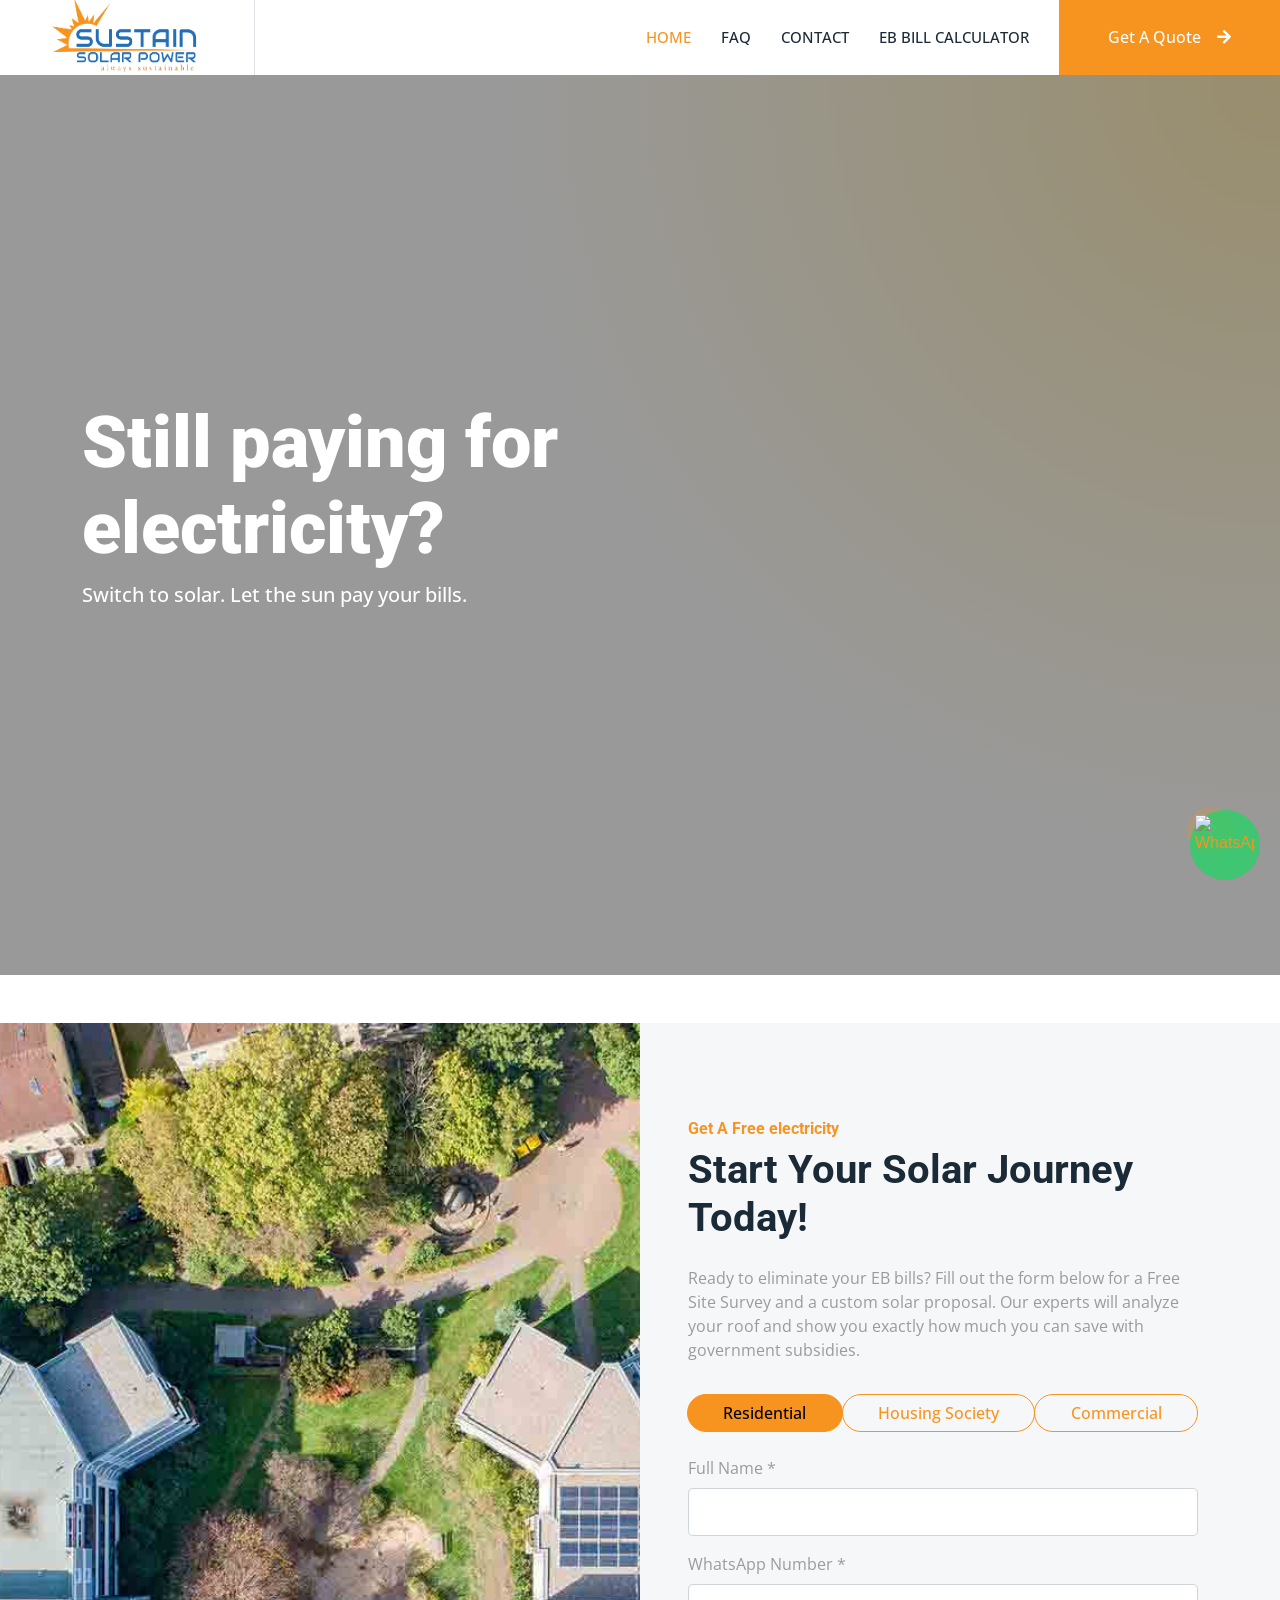
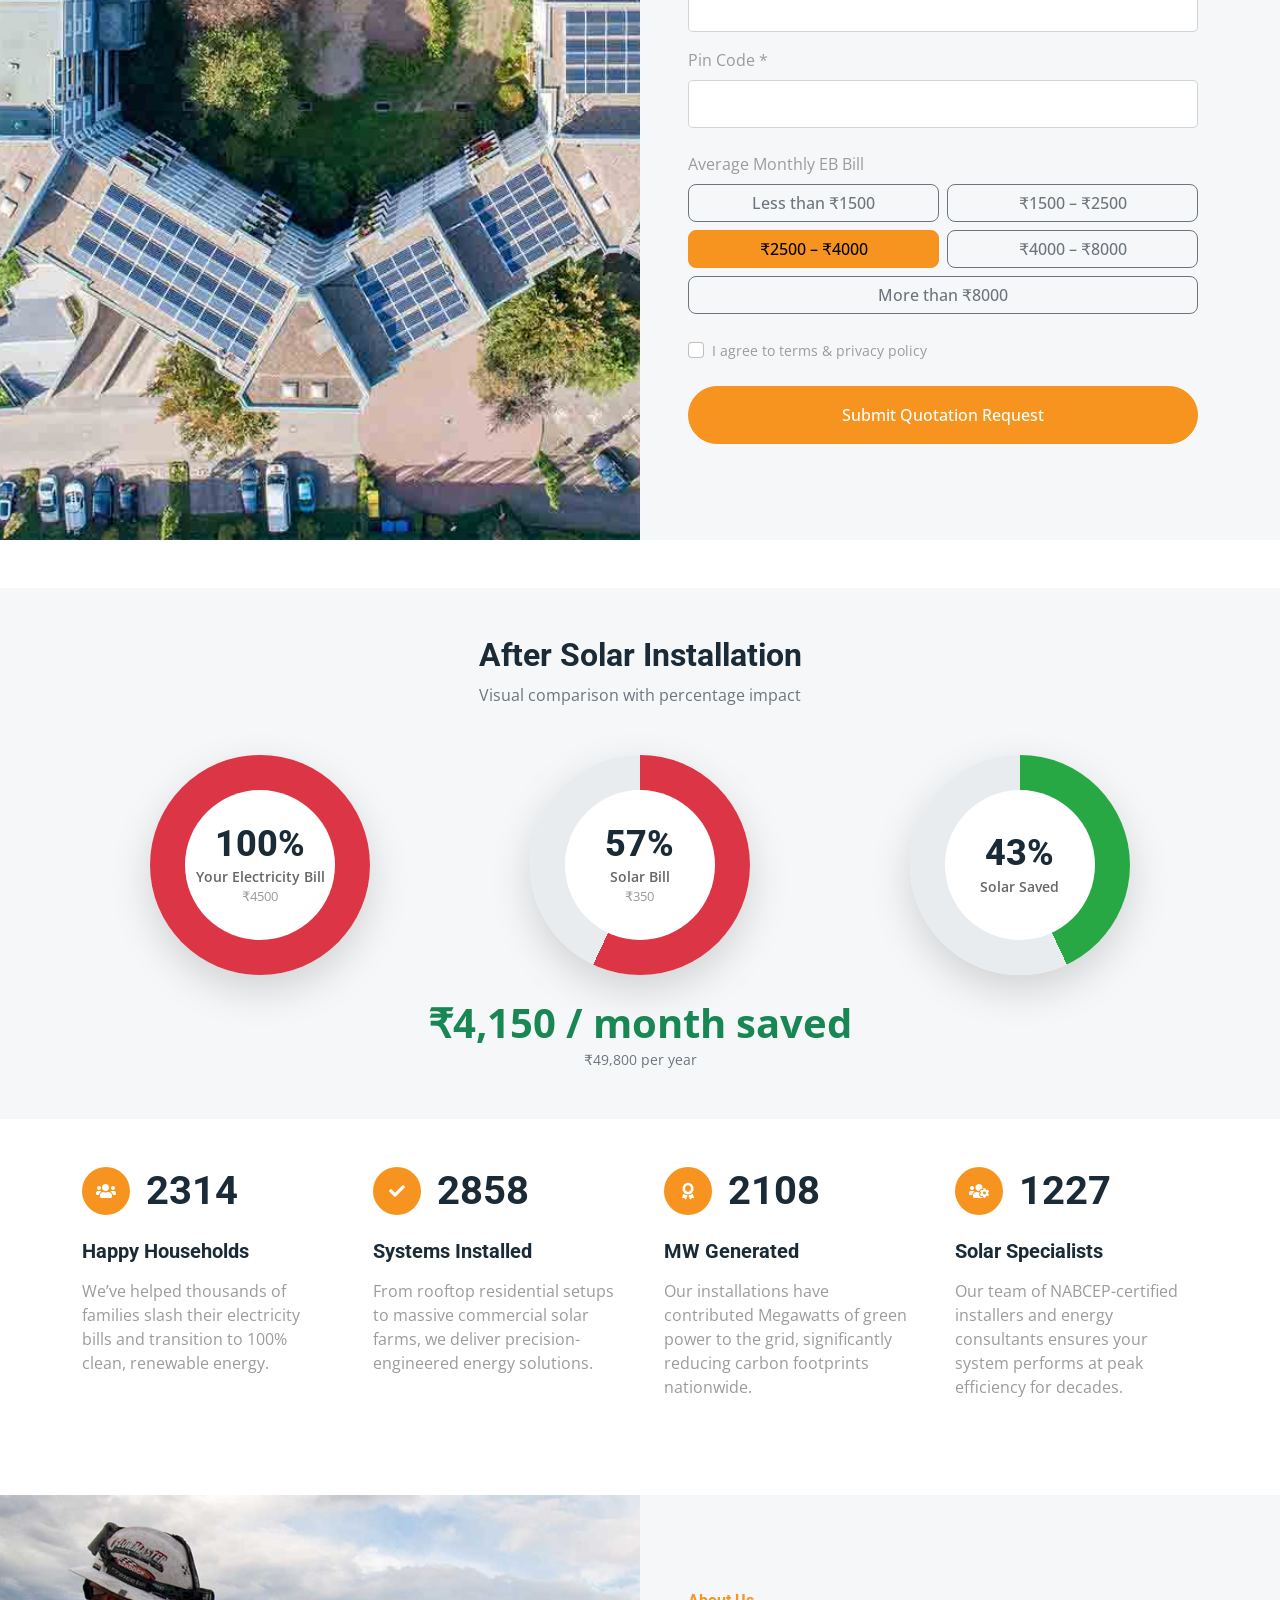
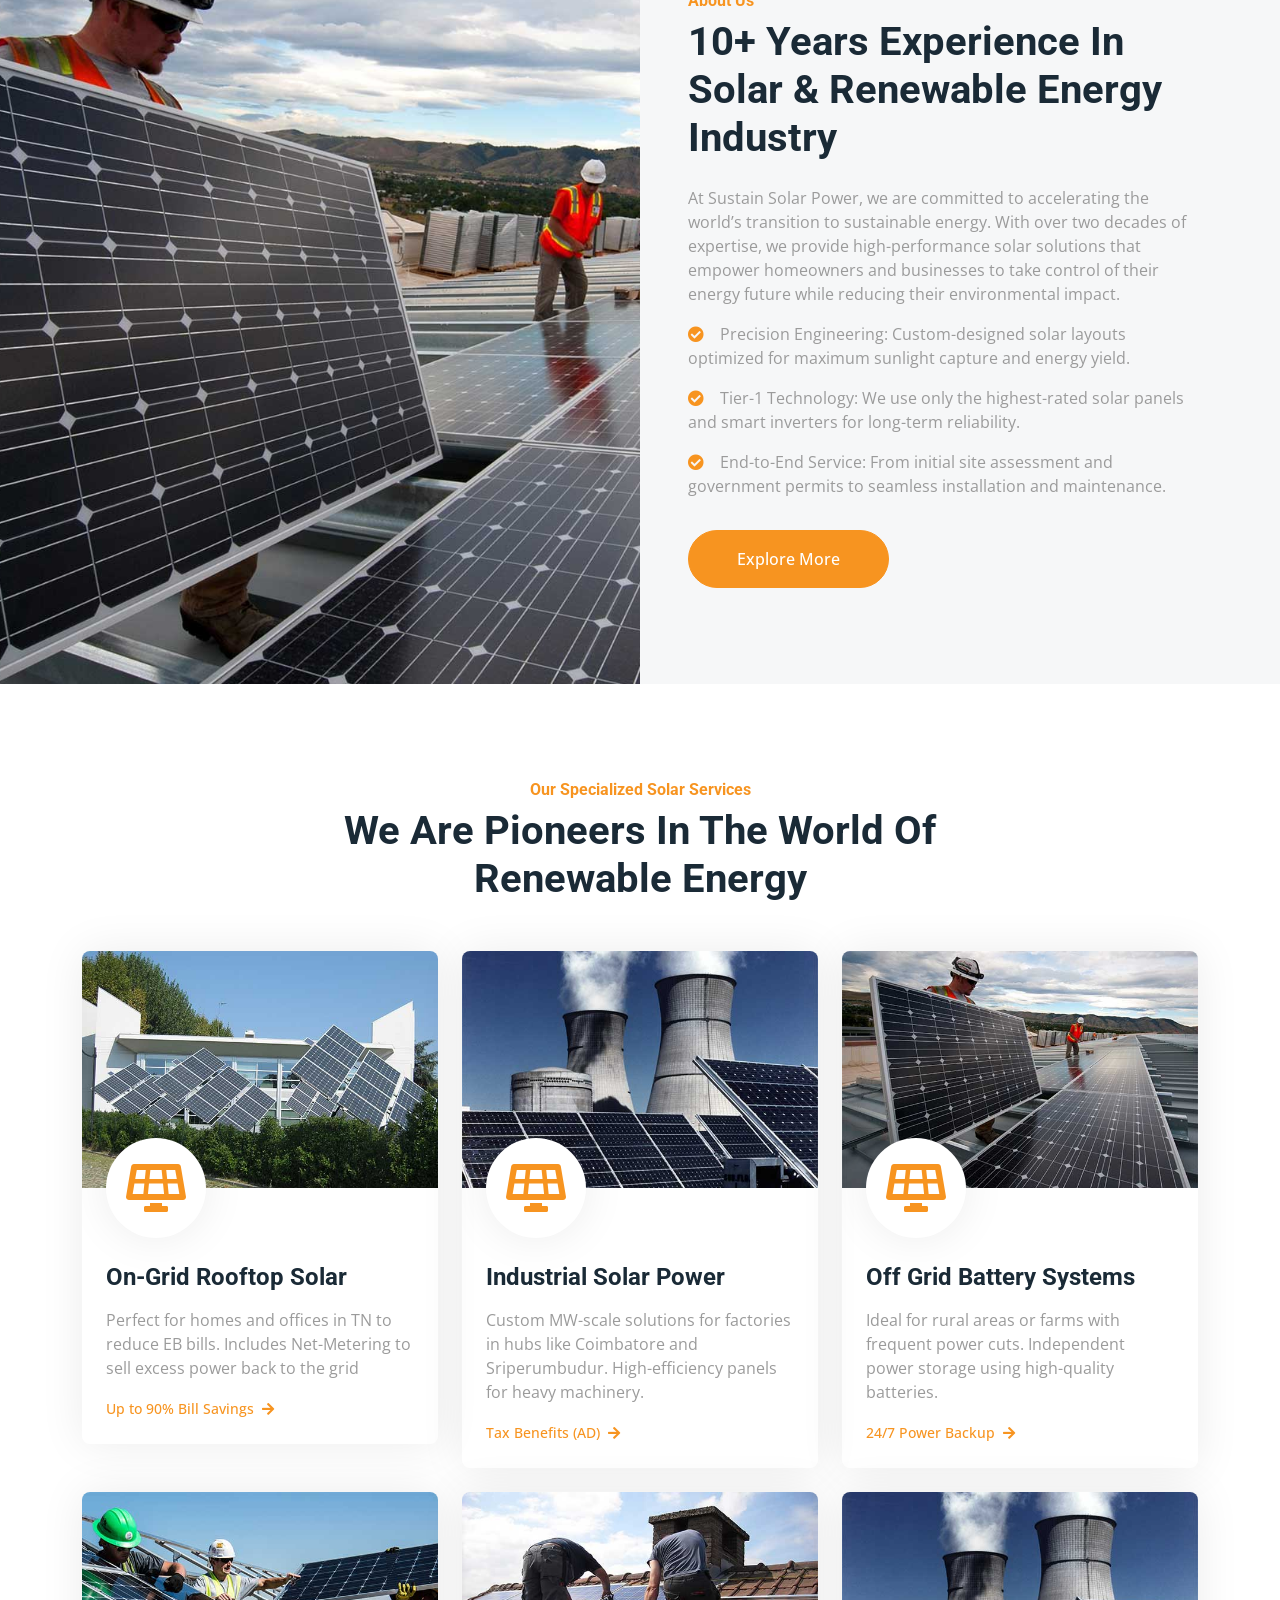
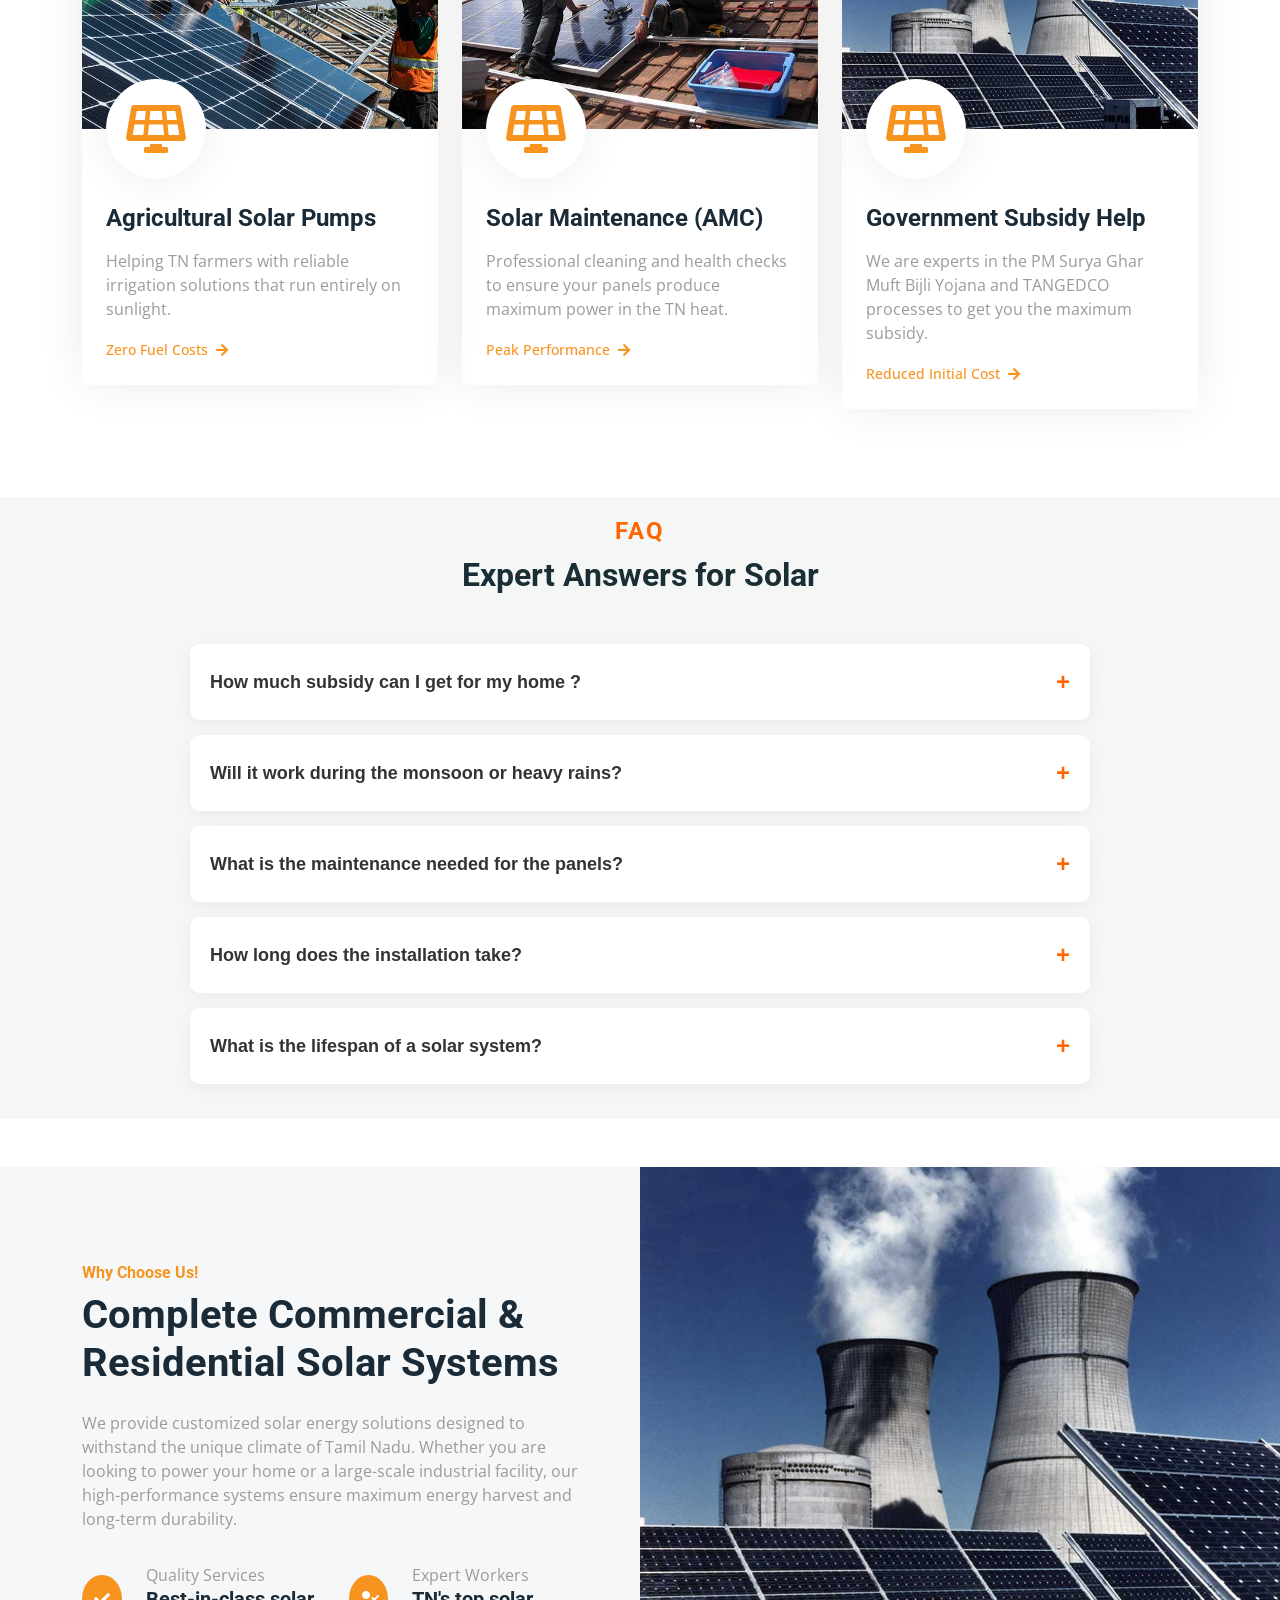
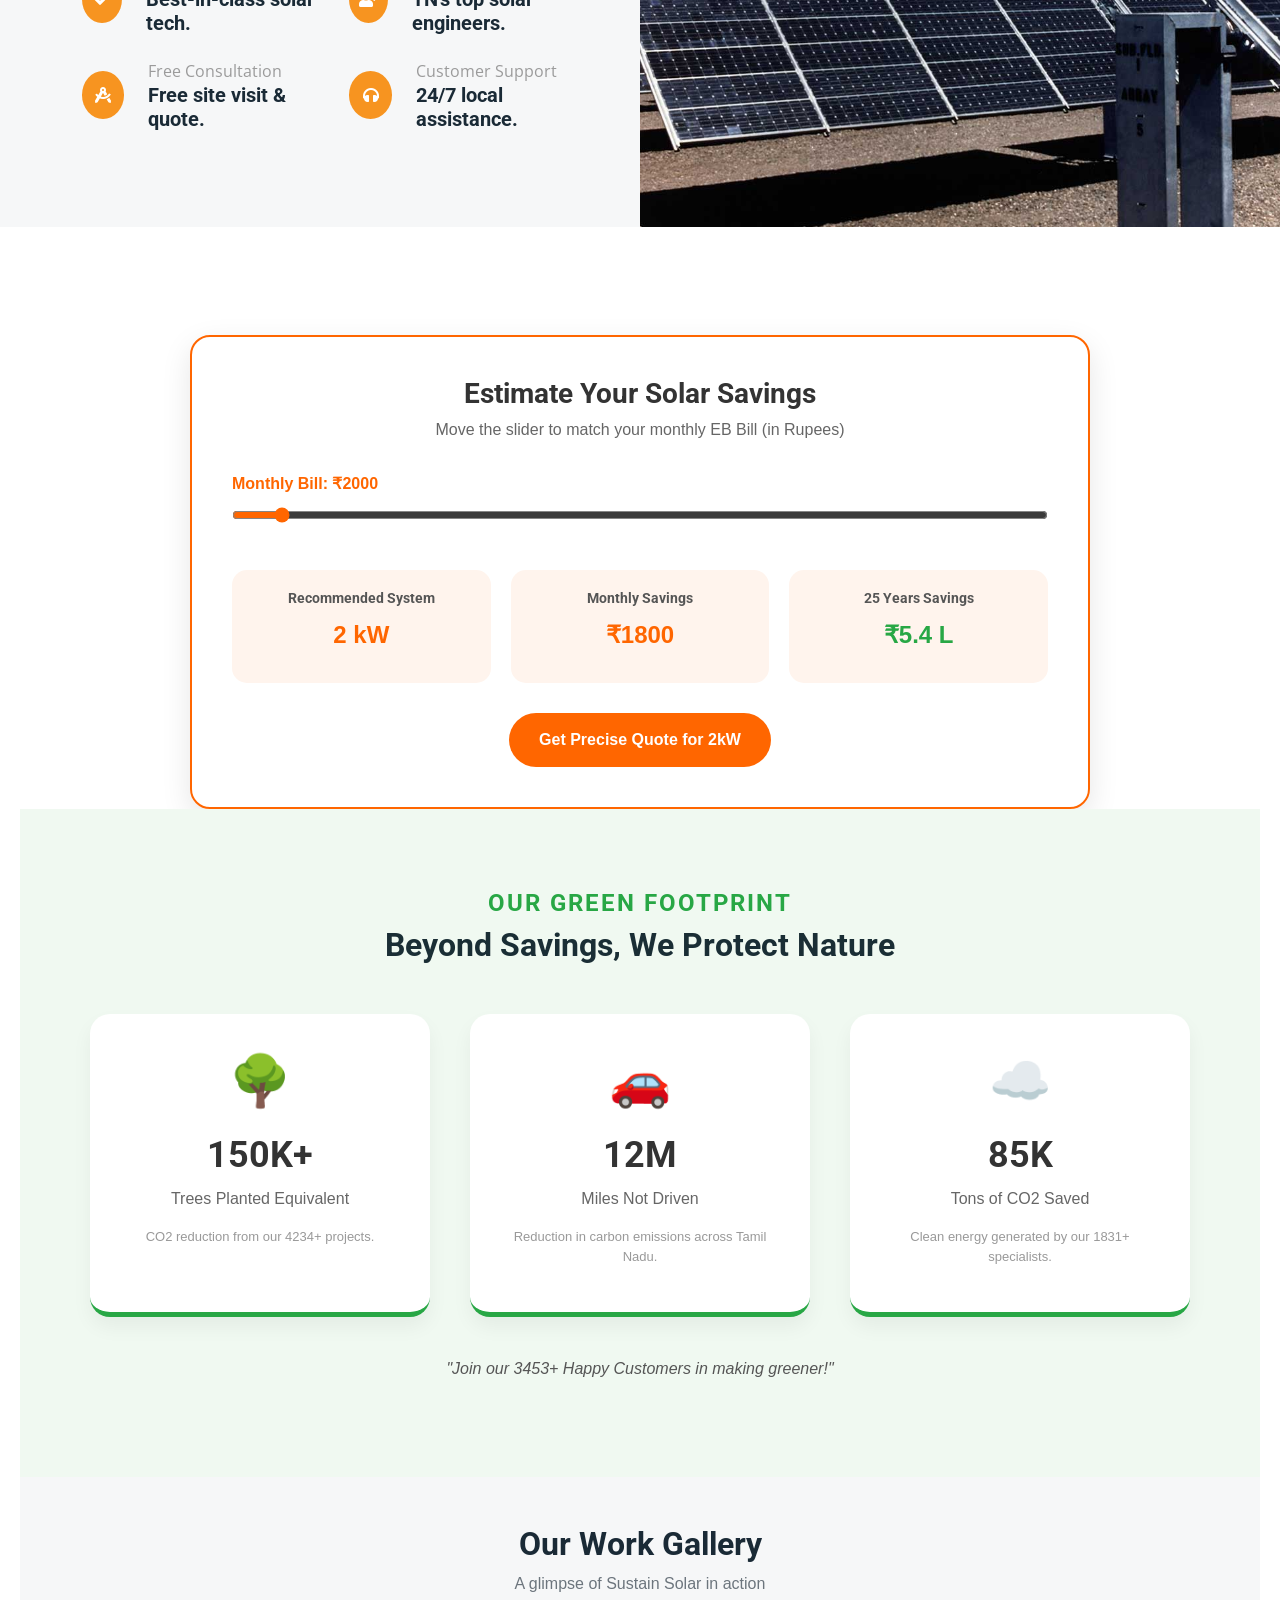
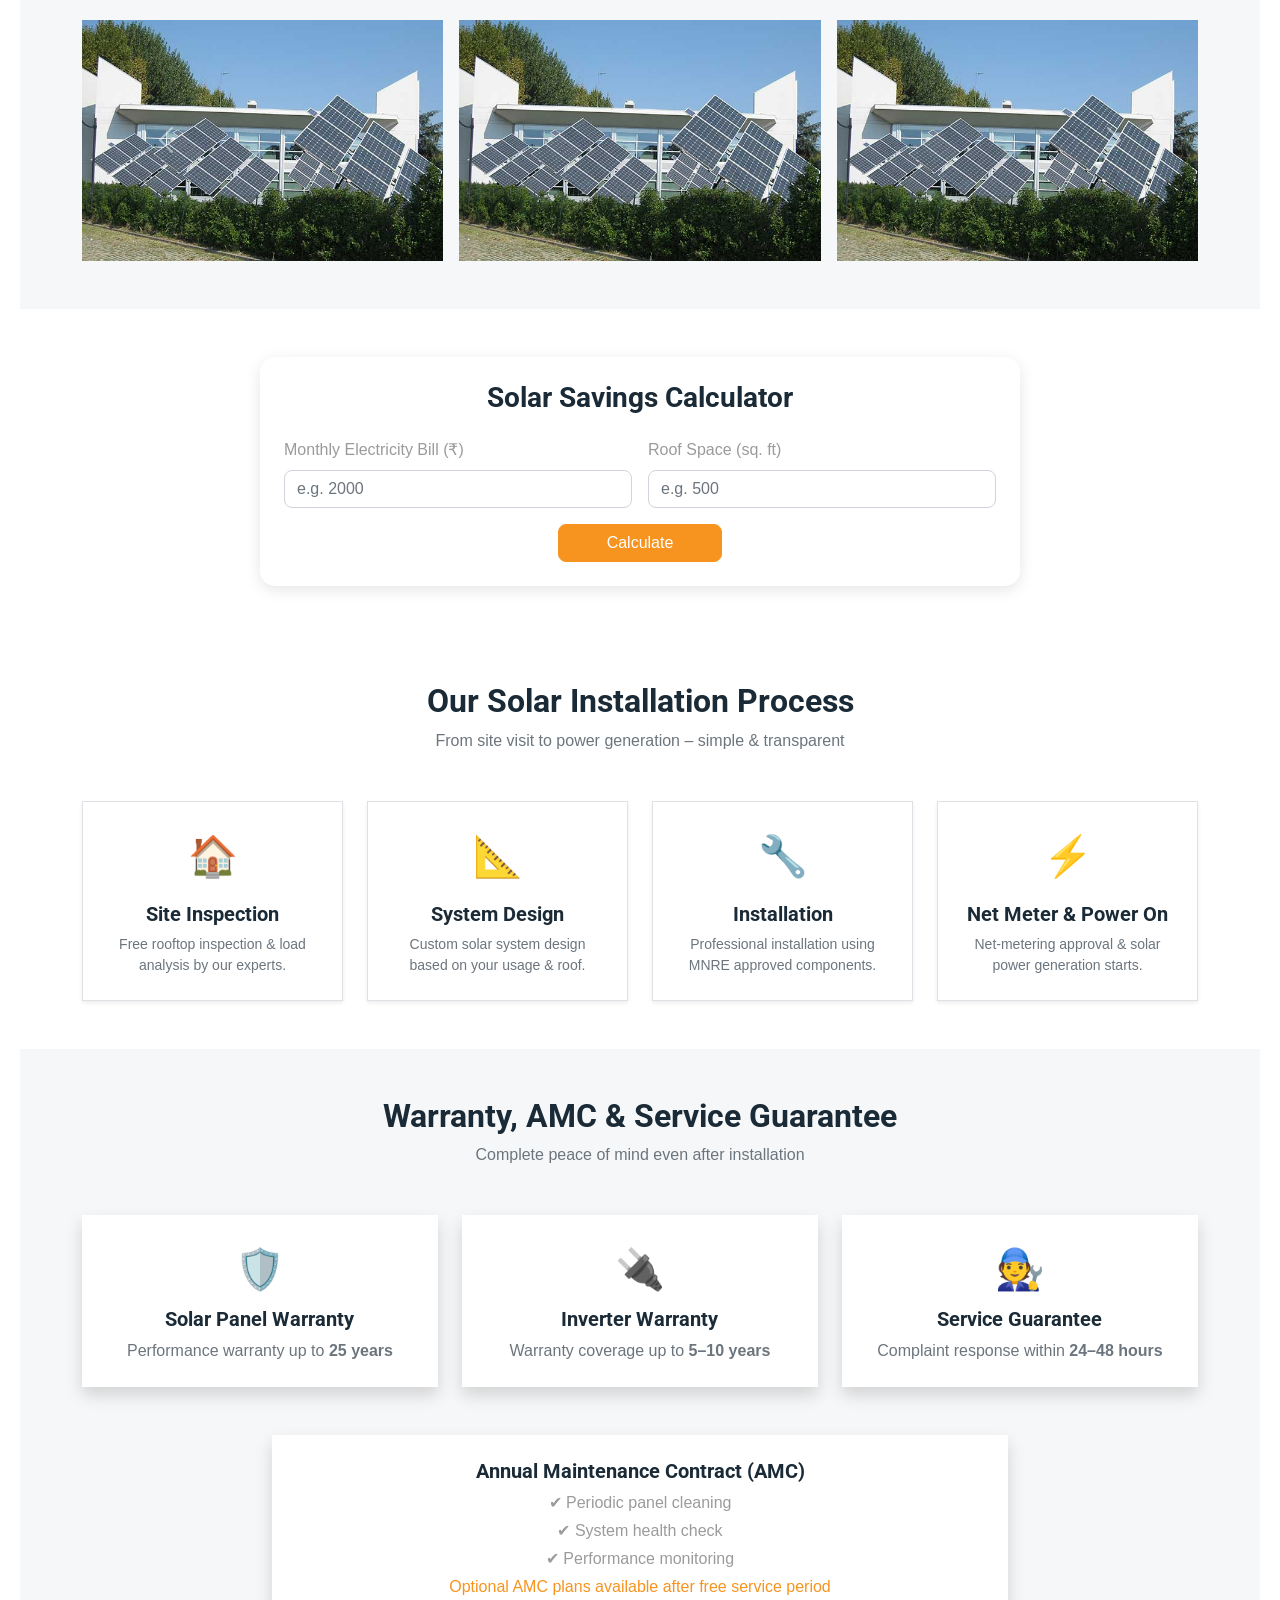
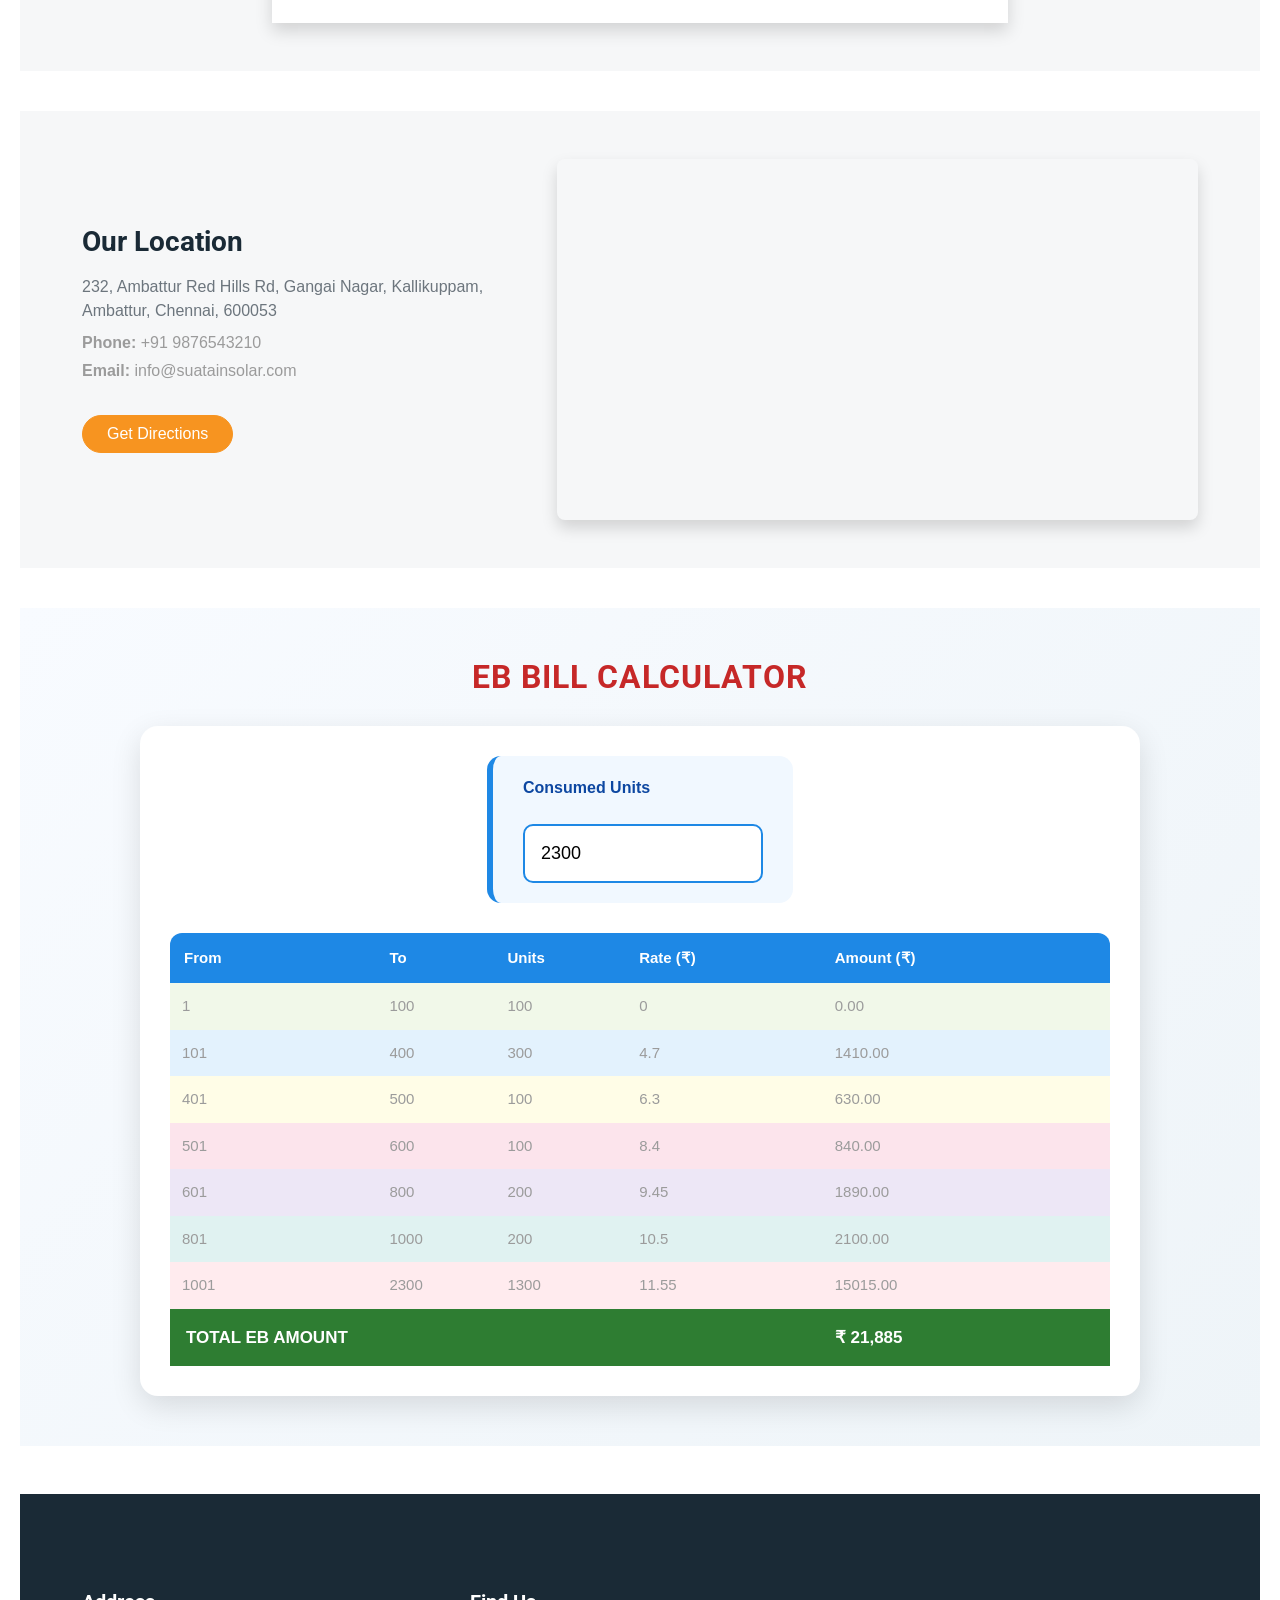
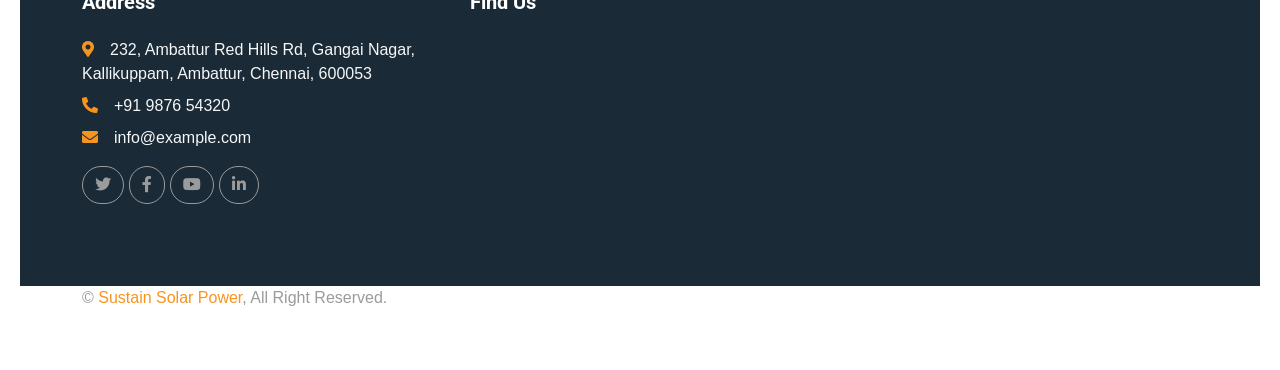
==== index.html @ ab07e3a6 "1" ====
<!DOCTYPE html>
<html lang="en">

<head>
    <meta charset="utf-8">
    <title>Sustain Solar Power</title>
    <meta content="width=device-width, initial-scale=1.0" name="viewport">
    <meta content="" name="keywords">
    <meta content="" name="description">

    <!-- Favicon -->
   <!--  <link href="img/favicon.ico" rel="icon"> -->
    <link href="img/logo.png" rel="icon">
    <!-- Google Web Fonts -->
    <link rel="preconnect" href="https://fonts.googleapis.com">
    <link rel="preconnect" href="https://fonts.gstatic.com" crossorigin>
    <link href="https://fonts.googleapis.com/css2?family=Open+Sans:wght@400;500&family=Roboto:wght@500;700;900&display=swap" rel="stylesheet"> 

    <!-- Icon Font Stylesheet -->
    <link href="https://cdnjs.cloudflare.com/ajax/libs/font-awesome/5.10.0/css/all.min.css" rel="stylesheet">
    <link href="https://cdn.jsdelivr.net/npm/bootstrap-icons@1.4.1/font/bootstrap-icons.css" rel="stylesheet">

    <!-- Libraries Stylesheet -->
    <link href="lib/animate/animate.min.css" rel="stylesheet">
    <link href="lib/owlcarousel/assets/owl.carousel.min.css" rel="stylesheet">
    <link href="lib/lightbox/css/lightbox.min.css" rel="stylesheet">

    <!-- Customized Bootstrap Stylesheet -->
    <link href="css/bootstrap.min.css" rel="stylesheet">

    <!-- Template Stylesheet -->
    <link href="css/style.css" rel="stylesheet">
</head>

<body>
    <!-- Spinner Start -->
    <!-- <div id="spinner" class="show bg-white position-fixed translate-middle w-100 vh-100 top-50 start-50 d-flex align-items-center justify-content-center">
        <div class="spinner-border text-primary" style="width: 3rem; height: 3rem;" role="status">
            <span class="sr-only">Loading...</span>
        </div>
    </div> -->
    <!-- Spinner End -->
    <!-- Spinner Start -->
<div id="spinner"
  class="show bg-white position-fixed translate-middle w-100 vh-100 top-50 start-50 d-flex flex-column align-items-center justify-content-center">
  
  <img src="img/logo.png" alt="Loading" class="loader-logo">

</div>
<style>
#spinner {
  z-index: 9999;
}

#spinner .loader-logo {
  width: 300px;
  animation: spinPulse 4.6s ease-in-out infinite;
}

/* Text without extra HTML */
#spinner::after {
  content: "Loading...";
  margin-top: 12px;
  font-size: 14px;
  color: #6c757d;
  letter-spacing: 1px;
}



</style>
<script>
window.addEventListener("load", function () {
  const spinner = document.getElementById("spinner");
  spinner.classList.remove("show");
  spinner.style.opacity = "0";
  spinner.style.transition = "opacity .4s ease";

  setTimeout(() => {
    spinner.style.display = "none";
  }, 400);
});
</script>

<!-- Spinner End -->


    <!-- Topbar Start -->
    <!-- <div class="container-fluid bg-dark p-0">
        <div class="row gx-0 d-none d-lg-flex">
            <div class="col-lg-7 px-5 text-start">
                <div class="h-100 d-inline-flex align-items-center me-4">
                    <small class="fa fa-map-marker-alt text-primary me-2"></small>
                    <small>123 Street, New York, USA</small>
                </div>
                <div class="h-100 d-inline-flex align-items-center">
                    <small class="far fa-clock text-primary me-2"></small>
                    <small>Mon - Fri : 09.00 AM - 09.00 PM</small>
                </div>
            </div>
            <div class="col-lg-5 px-5 text-end">
                <div class="h-100 d-inline-flex align-items-center me-4">
                    <small class="fa fa-phone-alt text-primary me-2"></small>
                    <small>+012 345 6789</small>
                </div>
                <div class="h-100 d-inline-flex align-items-center mx-n2">
                    <a class="btn btn-square btn-link rounded-0 border-0 border-end border-secondary" href=""><i class="fab fa-facebook-f"></i></a>
                    <a class="btn btn-square btn-link rounded-0 border-0 border-end border-secondary" href=""><i class="fab fa-twitter"></i></a>
                    <a class="btn btn-square btn-link rounded-0 border-0 border-end border-secondary" href=""><i class="fab fa-linkedin-in"></i></a>
                    <a class="btn btn-square btn-link rounded-0" href=""><i class="fab fa-instagram"></i></a>
                </div>
            </div>
        </div>
    </div> -->
    <!-- Topbar End -->


    <!-- Navbar Start -->
    <nav class="navbar navbar-expand-lg bg-white navbar-light sticky-top p-0">
       <!--  <a href="index.html" class="navbar-brand d-flex align-items-center border-end px-4 px-lg-5">
            <h2 class="m-0 text-primary">SusTain Solar</h2> -->
        </a>
        <a href="index.html" class="navbar-brand d-flex align-items-center border-end px-4 px-lg-5">
    <img src="img\logo.png" alt="SusTain Solar Logo" style="max-height: 80px;">
</a>
        <button type="button" class="navbar-toggler me-4" data-bs-toggle="collapse" data-bs-target="#navbarCollapse">
            <span class="navbar-toggler-icon"></span>
        </button>
        <div class="collapse navbar-collapse" id="navbarCollapse">
            <div class="navbar-nav ms-auto p-4 p-lg-0">
                <a href="index.html" class="nav-item nav-link active">Home</a>
               <!--  <a href="about.html" class="nav-item nav-link">About</a>
                <a href="service.html" class="nav-item nav-link">Service</a>
                <a href="project.html" class="nav-item nav-link">Project</a>
                <div class="nav-item dropdown">
                    <a href="#" class="nav-link dropdown-toggle" data-bs-toggle="dropdown">Pages</a>
                    <div class="dropdown-menu bg-light m-0">
                        <a href="feature.html" class="dropdown-item">Feature</a>
                        <a href="quote.html" class="dropdown-item">Free Quote</a>
                        <a href="team.html" class="dropdown-item">Our Team</a>
                        <a href="testimonial.html" class="dropdown-item">Testimonial</a>
                        <a href="404.html" class="dropdown-item">404 Page</a>
                    </div>
                </div> -->
                 <a href="#FAQ1" class="nav-item nav-link">FAQ</a>
                <a href="#contactus" class="nav-item nav-link">Contact</a>


                 <a href="#EBBILL" class="nav-item nav-link">EB Bill Calculator</a>


            </div>
            <a href="#solarFormm" class="btn btn-primary rounded-0 py-4 px-lg-5 d-none d-lg-block">Get A Quote<i class="fa fa-arrow-right ms-3"></i></a>
        </div>
    </nav>
    <!-- Navbar End -->


    <style>
    .owl-carousel-item {
    position: relative;
    width: 100%;
    height: 100vh; /* Adjust height as needed */
    overflow: hidden;
}

.video-bg {
    position: absolute;
    top: 50%;
    left: 50%;
    min-width: 100%;
    min-height: 100%;
    width: auto;
    height: auto;
    z-index: 0;
    transform: translate(-50%, -50%);
    object-fit: cover; /* This makes it act like background-size: cover */
}

.owl-carousel-inner {
    position: relative;
    z-index: 1; /* Puts the text on top of the video */
    background: rgba(0, 0, 0, 0.4); /* Optional: darkens video to make text readable */
    height: 100%;
    display: flex;
    align-items: center;
}
    </style>



   <div class="owl-carousel-item position-relative">

    <div class="sun-glow-overlay"></div>

    <video autoplay muted loop playsinline class="video-bg">
        <source src="img/mainvideo.mp4" type="video/mp4">
    </video>

    <div class="owl-carousel-inner">
        <div class="container">
            <div class="row justify-content-start">
                <div class="col-10 col-lg-8">
                    <h1 class="display-2 text-white slideInDown">
                        Still paying for electricity?
                    </h1>
                    <p class="fs-5 fw-medium text-white mb-4 pb-3">
                        Switch to solar. Let the sun pay your bills.
                    </p>
                </div>
            </div>
        </div>
    </div>

</div>

<style>.owl-carousel-item {
    position: relative;
    overflow: hidden;
}

.video-bg {
    width: 100%;
    height: 100%;
    object-fit: cover;
}

/* SUN GLOW WITH PULSE */
.sun-glow-overlay {
    position: absolute;
    inset: 0;
    background: radial-gradient(
        circle at top right,
        rgba(255, 220, 120, 0.55),
        rgba(255, 255, 255, 0.35),
        rgba(255, 255, 255, 0.15)
    );
    animation: sunPulse 12s ease-in-out infinite;
    z-index: 1;
}

/* KEEP TEXT ABOVE */
.owl-carousel-inner {
    position: relative;
    z-index: 2;
}

/* 🌞 PULSE KEYFRAMES */
@keyframes sunPulse {
    0% {
       opacity: 0.35
        transform: scale(1);
    }
    50% {
        opacity: 0.55;
        transform: scale(1.03);
    }
    100% {
        opacity: 0.65
        transform: scale(1);
    }
}



</STYLE>


    <!-- Carousel Start -->
    <!-- <div class="container-fluid p-0 pb-5 wow fadeIn" data-wow-delay="0.1s">
        <div class="owl-carousel header-carousel position-relative">
            <div class="owl-carousel-item position-relative" data-dot="<img src='img/carousel-1.jpg'>">
                <img class="img-fluid" src="img/carousel-1.jpg" alt="">
                <div class="owl-carousel-inner">
                    <div class="container">
                        <div class="row justify-content-start">
                            <div class="col-10 col-lg-8">
                                <h1 class="display-2 text-white animated slideInDown">Pioneers Of Solar And Renewable Energy</h1>
                                <p class="fs-5 fw-medium text-white mb-4 pb-3">Vero elitr justo clita lorem. Ipsum dolor at sed stet sit diam no. Kasd rebum ipsum et diam justo clita et kasd rebum sea elitr.</p>
                                <a href="" class="btn btn-primary rounded-pill py-3 px-5 animated slideInLeft">Read More</a>
                            </div>
                        </div>
                    </div>
                </div>
            </div>
            <div class="owl-carousel-item position-relative" data-dot="<img src='img/carousel-2.jpg'>">
                <img class="img-fluid" src="img/carousel-2.jpg" alt="">
                <div class="owl-carousel-inner">
                    <div class="container">
                        <div class="row justify-content-start">
                            <div class="col-10 col-lg-8">
                                <h1 class="display-2 text-white animated slideInDown">Pioneers Of Solar And Renewable Energy</h1>
                                <p class="fs-5 fw-medium text-white mb-4 pb-3">Vero elitr justo clita lorem. Ipsum dolor at sed stet sit diam no. Kasd rebum ipsum et diam justo clita et kasd rebum sea elitr.</p>
                                <a href="" class="btn btn-primary rounded-pill py-3 px-5 animated slideInLeft">Read More</a>
                            </div>
                        </div>
                    </div>
                </div>
            </div>
            <div class="owl-carousel-item position-relative" data-dot="<img src='img/carousel-3.jpg'>">
                <img class="img-fluid" src="img/carousel-3.jpg" alt="">
                <div class="owl-carousel-inner">
                    <div class="container">
                        <div class="row justify-content-start">
                            <div class="col-10 col-lg-8">
                                <h1 class="display-2 text-white animated slideInDown">Pioneers Of Solar And Renewable Energy</h1>
                                <p class="fs-5 fw-medium text-white mb-4 pb-3">Vero elitr justo clita lorem. Ipsum dolor at sed stet sit diam no. Kasd rebum ipsum et diam justo clita et kasd rebum sea elitr.</p>
                                <a href="" class="btn btn-primary rounded-pill py-3 px-5 animated slideInLeft">Read More</a>
                            </div>
                        </div>
                    </div>
                </div>
            </div>
        </div>
    </div>  -->
    <!-- Carousel End -->







     <!-- Quote Start -->
    <div id="solarFormm" class="container-fluid bg-light overflow-hidden my-5 px-lg-0">
        <div class="container quote px-lg-0">
            <div class="row g-0 mx-lg-0">
                <div class="col-lg-6 ps-lg-0 wow fadeIn" data-wow-delay="0.1s" style="min-height: 400px;">
                    <div class="position-relative h-100">
                        <img class="position-absolute img-fluid w-100 h-100" src="img/quote.jpg" style="object-fit: cover;" alt="">
                    </div>
                </div>
                <div class="col-lg-6 quote-text py-5 wow fadeIn" data-wow-delay="0.5s">
                    <div class="p-lg-5 pe-lg-0">
                        <h6 class="text-primary">Get A Free electricity</h6>
                        <h1 class="mb-4">Start Your Solar Journey Today!</h1>
                        <p class="mb-4 pb-2">Ready to eliminate your EB bills? Fill out the form below for a Free Site Survey and a custom solar proposal. Our experts will analyze your roof and show you exactly how much you can save with government subsidies.</p>
                       
                     <div id="solarLeadBox">

  <form id="solarForm">

    <!-- Property Type -->
    <div class="btn-group w-100 mb-4" role="group">
      <input type="radio" class="btn-check" name="property" value="Residential" id="res" checked>
      <label class="btn btn-outline-primary rounded-pill" for="res">Residential</label>

      <input type="radio" class="btn-check" name="property" value="Housing Society" id="soc">
      <label class="btn btn-outline-primary rounded-pill" for="soc">Housing Society</label>

      <input type="radio" class="btn-check" name="property" value="Commercial" id="com">
      <label class="btn btn-outline-primary rounded-pill" for="com">Commercial</label>
    </div>

    <!-- Name -->
    <div class="mb-3">
      <label class="form-label fw-semibold">Full Name *</label>
      <input type="text" name="name" class="form-control form-control-lg" required>
    </div>

    <!-- Mobile -->
    <div class="mb-3">
      <label class="form-label fw-semibold">WhatsApp Number *</label>
      <input type="tel" name="mobile" class="form-control form-control-lg" required>
    </div>

    <!-- Pincode -->
    <div class="mb-4">
      <label class="form-label fw-semibold">Pin Code *</label>
      <input type="text" name="pincode" class="form-control form-control-lg" required>
    </div>

    <!-- Bill -->
    <label class="form-label fw-semibold mb-2">
      Average Monthly EB Bill
    </label>

    <div class="row g-2 mb-4">
      <div class="col-6">
        <input type="radio" class="btn-check" name="bill" value="<1500" id="b1">
        <label class="btn btn-outline-secondary w-100" for="b1">Less than ₹1500</label>
      </div>
      <div class="col-6">
        <input type="radio" class="btn-check" name="bill" value="1500-2500" id="b2">
        <label class="btn btn-outline-secondary w-100" for="b2">₹1500 – ₹2500</label>
      </div>
      <div class="col-6">
        <input type="radio" class="btn-check" name="bill" value="2500-4000" id="b3" checked>
        <label class="btn btn-outline-primary w-100" for="b3">₹2500 – ₹4000</label>
      </div>
      <div class="col-6">
        <input type="radio" class="btn-check" name="bill" value="4000-8000" id="b4">
        <label class="btn btn-outline-secondary w-100" for="b4">₹4000 – ₹8000</label>
      </div>
      <div class="col-12">
        <input type="radio" class="btn-check" name="bill" value=">8000" id="b5">
        <label class="btn btn-outline-secondary w-100" for="b5">More than ₹8000</label>
      </div>
    </div>

    <div class="form-check mb-4">
      <input class="form-check-input" type="checkbox" required>
      <label class="form-check-label small">
        I agree to terms & privacy policy
      </label>
    </div>

    <button type="submit"
      class="btn btn-primary w-100 rounded-pill py-3 fw-semibold">
      Submit Quotation Request
    </button>

  </form>

  <!-- SUCCESS MESSAGE -->
  <div id="successMsg"
    style="display:none;margin-top:20px;
    padding:15px;border-radius:12px;
    background:#e9f9ee;color:#0f5132;
    font-weight:600;text-align:center;">
    ✅ You’ve taken the first step to save our planet..Clean energy today, a greener planet tomorrow.
  </div>

</div>

<script>
document.getElementById("solarForm").addEventListener("submit", function(e){
  e.preventDefault();

  const data = new FormData(this);

  fetch("https://script.google.com/macros/s/AKfycbyKXTYmldUFuOPMHY76SY9mnLz46aWFLMndkNPUWZBirmz_3baUKXl7L0jsEni_3svbsA/exec", {
    method: "POST",
    body: data
  })
  .then(res => res.text())
  .then(() => {
    document.getElementById("successMsg").style.display = "block";
    this.reset();
  })
  .catch(() => {
    alert("Submission failed. Try again.");
  });
});
</script>
                    </div>
                </div>
            </div>
        </div>
    </div>
    <!-- Quote End -->









<section class="py-5 bg-light" id="bill-comparison">
  <div class="container">

    <div class="text-center mb-5">
      <h2 class="fw-bold">After Solar Installation</h2>
      <p class="text-muted">Visual comparison with percentage impact</p>
    </div>

    <div class="row justify-content-center g-4 text-center">

      <!-- BEFORE -->
      <div class="col-md-4">
        <div class="circle before-circle">
          <div class="circle-inner">
            <h3>100%</h3>
            <p>Your Electricity Bill</p>
            <small>₹4500</small>
          </div>
        </div>
      </div>

      <!-- AFTER -->
      <div class="col-md-4">
        <div class="circle after-circle">
          <div class="circle-inner">
            <h3 id="afterPercent">0%</h3>
            <p>Solar Bill</p>
            <small>₹350</small>
          </div>
        </div>
      </div>

      <!-- SAVING -->
      <div class="col-md-4">
        <div class="circle saving-circle">
          <div class="circle-inner">
            <h3 id="savePercent">0%</h3>
            <p>Solar Saved</p>
          </div>
        </div>
      </div>

    </div>

    <div class="text-center mt-4">
      <p id="monthlySave" class="display-6 fw-bold text-success mb-0"></p>
      <small id="yearlySave" class="text-muted"></small>
    </div>

  </div>
</section>

<style>
.circle{
  width:220px;height:220px;border-radius:50%;
  display:flex;align-items:center;justify-content:center;
  box-shadow:0 15px 40px rgba(0,0,0,.15);margin:auto;
  background:#e9ecef;
}
.circle-inner{
  width:150px;height:150px;background:#fff;border-radius:50%;
  display:flex;flex-direction:column;align-items:center;justify-content:center;
}
.circle-inner h3{margin:0;font-size:36px;font-weight:800}
.circle-inner p{margin:0;font-size:14px;font-weight:600;color:#666}
.circle-inner small{font-size:13px;color:#999}

/* Static before */
.before-circle{
  background:conic-gradient(#dc3545 0deg 360deg);
}
</style>

<script>
(function(){
  const before = 4500;
  const after  = 350;

  const afterPctTarget = Math.round((after / before) * 100); // ~8%
  const savePctTarget  = 100 - afterPctTarget;               // ~92%

  const monthlySaving = before - after;
  const yearlySaving  = monthlySaving * 12;

  const afterEl  = document.querySelector(".after-circle");
  const saveEl   = document.querySelector(".saving-circle");
  const afterTxt = document.getElementById("afterPercent");
  const saveTxt  = document.getElementById("savePercent");

  document.getElementById("monthlySave").innerText =
    "₹" + monthlySaving.toLocaleString() + " / month saved";
  document.getElementById("yearlySave").innerText =
    "₹" + yearlySaving.toLocaleString() + " per year";

  let animated = false;

  // 🔥 REVERSE animation: 100 -> target
  function animateReverse(el, color, targetPct, textEl){
    const duration = 4000; // ms
    const start = performance.now();
    const startPct = 100;

    function frame(now){
      const progress = Math.min((now - start) / duration, 1);
      const pct = Math.round(startPct - (progress * (startPct - targetPct)));
      const deg = (pct / 100) * 360;

      el.style.background =
        `conic-gradient(${color} 0deg ${deg}deg, #e9ecef ${deg}deg 360deg)`;
      textEl.innerText = pct + "%";

      if (progress < 1) requestAnimationFrame(frame);
    }
    requestAnimationFrame(frame);
  }

  // Normal forward animation for saving
  function animateForward(el, color, targetPct, textEl){
    const duration = 4000;
    const start = performance.now();

    function frame(now){
      const progress = Math.min((now - start) / duration, 1);
      const pct = Math.round(progress * targetPct);
      const deg = (pct / 100) * 360;

      el.style.background =
        `conic-gradient(${color} 0deg ${deg}deg, #e9ecef ${deg}deg 360deg)`;
      textEl.innerText = pct + "%";

      if (progress < 1) requestAnimationFrame(frame);
    }
    requestAnimationFrame(frame);
  }

  // Trigger when visible
  const observer = new IntersectionObserver((entries)=>{
    entries.forEach(e=>{
      if(e.isIntersecting && !animated){
        animated = true;

        // 🔴 AFTER: 100% ➜ 8%
        animateReverse(afterEl, "#dc3545", afterPctTarget, afterTxt);

        // 🟢 SAVING: 0% ➜ 92%
        animateForward(saveEl, "#28a745", savePctTarget, saveTxt);
      }
    });
  }, { threshold: 0.4 });

  observer.observe(document.getElementById("bill-comparison"));
})();
</script>









    <!-- Feature Start -->
    <div class="container-xxl py-5">
        <div class="container">
            <div class="row g-5">
                <div class="col-md-6 col-lg-3 wow fadeIn" data-wow-delay="0.1s">
                    <div class="d-flex align-items-center mb-4">
                        <div class="btn-lg-square bg-primary rounded-circle me-3">
                            <i class="fa fa-users text-white"></i>
                        </div>
                        <h1 class="mb-0" data-toggle="counter-up">3453</h1>
                    </div>
                    <h5 class="mb-3">Happy Households</h5>
                    <span>We’ve helped thousands of families slash their electricity bills and transition to 100% clean, renewable energy.</span>
                </div>
                <div class="col-md-6 col-lg-3 wow fadeIn" data-wow-delay="0.3s">
                    <div class="d-flex align-items-center mb-4">
                        <div class="btn-lg-square bg-primary rounded-circle me-3">
                            <i class="fa fa-check text-white"></i>
                        </div>
                        <h1 class="mb-0" data-toggle="counter-up">4234</h1>
                    </div>
                    <h5 class="mb-3">Systems Installed</h5>
                    <span>From rooftop residential setups to massive commercial solar farms, we deliver precision-engineered energy solutions.</span>
                </div>
                <div class="col-md-6 col-lg-3 wow fadeIn" data-wow-delay="0.5s">
                    <div class="d-flex align-items-center mb-4">
                        <div class="btn-lg-square bg-primary rounded-circle me-3">
                            <i class="fa fa-award text-white"></i>
                        </div>
                        <h1 class="mb-0" data-toggle="counter-up">3123</h1>
                    </div>
                    <h5 class="mb-3">MW Generated</h5>
                    <span>Our installations have contributed Megawatts of green power to the grid, significantly reducing carbon footprints nationwide.</span>
                </div>
                <div class="col-md-6 col-lg-3 wow fadeIn" data-wow-delay="0.7s">
                    <div class="d-flex align-items-center mb-4">
                        <div class="btn-lg-square bg-primary rounded-circle me-3">
                            <i class="fa fa-users-cog text-white"></i>
                        </div>
                        <h1 class="mb-0" data-toggle="counter-up">1831</h1>
                    </div>
                    <h5 class="mb-3">Solar Specialists</h5>
                    <span>Our team of NABCEP-certified installers and energy consultants ensures your system performs at peak efficiency for decades.</span>
                </div>
            </div>
        </div>
    </div>
    <!-- Feature Start -->


    <!-- About Start -->
    <div class="container-fluid bg-light overflow-hidden my-5 px-lg-0">
        <div class="container about px-lg-0">
            <div class="row g-0 mx-lg-0">
                <div class="col-lg-6 ps-lg-0 wow fadeIn" data-wow-delay="0.1s" style="min-height: 400px;">
                    <div class="position-relative h-100">
                        <img class="position-absolute img-fluid w-100 h-100" src="img/about.jpg" style="object-fit: cover;" alt="">
                    </div>
                </div>
                <div class="col-lg-6 about-text py-5 wow fadeIn" data-wow-delay="0.5s">
                    <div class="p-lg-5 pe-lg-0">
                        <h6 class="text-primary">About Us</h6>
                        <h1 class="mb-4">10+ Years Experience In Solar & Renewable Energy Industry</h1>
                        <p>At Sustain Solar Power, we are committed to accelerating the world’s transition to sustainable energy. With over two decades of expertise, we provide high-performance solar solutions that empower homeowners and businesses to take control of their energy future while reducing their environmental impact.</p>
                        <p><i class="fa fa-check-circle text-primary me-3"></i>Precision Engineering: Custom-designed solar layouts optimized for maximum sunlight capture and energy yield.</p>
                        <p><i class="fa fa-check-circle text-primary me-3"></i>Tier-1 Technology: We use only the highest-rated solar panels and smart inverters for long-term reliability.</p>
                        <p><i class="fa fa-check-circle text-primary me-3"></i>End-to-End Service: From initial site assessment and government permits to seamless installation and maintenance.</p>
                        <a href="" class="btn btn-primary rounded-pill py-3 px-5 mt-3">Explore More</a>
                    </div>
                </div>
            </div>
        </div>
    </div>
    <!-- About End -->


    <!-- Service Start -->
    <div class="container-xxl py-5">
        <div class="container">
            <div class="text-center mx-auto mb-5 wow fadeInUp" data-wow-delay="0.1s" style="max-width: 600px;">
                <h6 class="text-primary">Our Specialized Solar Services</h6>
                <h1 class="mb-4">We Are Pioneers In The World Of Renewable Energy</h1>
            </div>
            <div class="row g-4">
                <div class="col-md-6 col-lg-4 wow fadeInUp" data-wow-delay="0.1s">
                    <div class="service-item rounded overflow-hidden">
                        <img class="img-fluid" src="img/img-600x400-1.jpg" alt="">
                        <div class="position-relative p-4 pt-0">
                            <div class="service-icon">
                                <i class="fa fa-solar-panel fa-3x"></i>
                            </div>
                            <h4 class="mb-3">On-Grid Rooftop Solar</h4>
                            <p>Perfect for homes and offices in TN to reduce EB bills. Includes Net-Metering to sell excess power back to the grid</p>
                            <a class="small fw-medium" href="">Up to 90% Bill Savings<i class="fa fa-arrow-right ms-2"></i></a>
                        </div>
                    </div>
                </div>
                <div class="col-md-6 col-lg-4 wow fadeInUp" data-wow-delay="0.3s">
                    <div class="service-item rounded overflow-hidden">
                        <img class="img-fluid" src="img/img-600x400-6.jpg" alt="">
                        <div class="position-relative p-4 pt-0">
                            <div class="service-icon">
                                <i class="fa fa-solar-panel fa-3x"></i>
                            </div>
                            <h4 class="mb-3">Industrial Solar Power</h4>
                            <p>Custom MW-scale solutions for factories in hubs like Coimbatore and Sriperumbudur. High-efficiency panels for heavy machinery.</p>
                            <a class="small fw-medium" href="">Tax Benefits (AD)<i class="fa fa-arrow-right ms-2"></i></a>
                        </div>
                    </div>
                </div>
                <div class="col-md-6 col-lg-4 wow fadeInUp" data-wow-delay="0.5s">
                    <div class="service-item rounded overflow-hidden">
                        <img class="img-fluid" src="img/img-600x400-3.jpg" alt="">
                        <div class="position-relative p-4 pt-0">
                            <div class="service-icon">
                                <i class="fa fa-solar-panel fa-3x"></i>
                            </div>
                            <h4 class="mb-3">Off Grid Battery Systems</h4>
                            <p>Ideal for rural areas or farms with frequent power cuts. Independent power storage using high-quality batteries.</p>
                            <a class="small fw-medium" href="">24/7 Power Backup<i class="fa fa-arrow-right ms-2"></i></a>
                        </div>
                    </div>
                </div>
                <div class="col-md-6 col-lg-4 wow fadeInUp" data-wow-delay="0.1s">
                    <div class="service-item rounded overflow-hidden">
                        <img class="img-fluid" src="img/img-600x400-4.jpg" alt="">
                        <div class="position-relative p-4 pt-0">
                            <div class="service-icon">
                                <i class="fa fa-solar-panel fa-3x"></i>
                            </div>
                            <h4 class="mb-3">Agricultural Solar Pumps</h4>
                            <p>Helping TN farmers with reliable irrigation solutions that run entirely on sunlight.</p>
                            <a class="small fw-medium" href="">Zero Fuel Costs<i class="fa fa-arrow-right ms-2"></i></a>
                        </div>
                    </div>
                </div>
                <div class="col-md-6 col-lg-4 wow fadeInUp" data-wow-delay="0.3s">
                    <div class="service-item rounded overflow-hidden">
                        <img class="img-fluid" src="img/img-600x400-5.jpg" alt="">
                        <div class="position-relative p-4 pt-0">
                            <div class="service-icon">
                                <i class="fa fa-solar-panel fa-3x"></i>
                            </div>
                            <h4 class="mb-3">Solar Maintenance (AMC)</h4>
                            <p>Professional cleaning and health checks to ensure your panels produce maximum power in the TN heat.</p>
                            <a class="small fw-medium" href="">Peak Performance<i class="fa fa-arrow-right ms-2"></i></a>
                        </div>
                    </div>
                </div>
                <div class="col-md-6 col-lg-4 wow fadeInUp" data-wow-delay="0.5s">
                    <div class="service-item rounded overflow-hidden">
                        <img class="img-fluid" src="img/img-600x400-6.jpg" alt="">
                        <div class="position-relative p-4 pt-0">
                            <div class="service-icon">
                                <i class="fa fa-solar-panel fa-3x"></i>
                            </div>
                            <h4 class="mb-3">Government Subsidy Help</h4>
                            <p>We are experts in the PM Surya Ghar Muft Bijli Yojana and TANGEDCO processes to get you the maximum subsidy.</p>
                            <a class="small fw-medium" href="">Reduced Initial Cost<i class="fa fa-arrow-right ms-2"></i></a>
                        </div>
                    </div>
                </div>
            </div>
        </div>
    </div>
    <!-- Service End -->

    <p  ID="FAQ1"></p>
    <br>



    <section class="faq-container" style="padding: 20px 20px; background-color: #f4f7f6; font-family: sans-serif;">
    <div style="max-width: 900px; margin: auto;">
        
        <div style="text-align: center; margin-bottom: 50px;">
            <h4 style="color: #ff6600; text-transform: uppercase; letter-spacing: 2px; margin: 0;">FAQ</h4>
            <h2 style="font-size: 32px; color: #1a2e35; margin-top: 10px;">Expert Answers for Solar </h2>
        </div>

        <div class="faq-card" style="margin-bottom: 15px; border-radius: 10px; overflow: hidden; background: #fff; box-shadow: 0 4px 15px rgba(0,0,0,0.05);">
            <button class="solar-accordion" style="width: 100%; padding: 20px; border: none; outline: none; background: #fff; display: flex; justify-content: space-between; align-items: center; cursor: pointer; font-size: 18px; font-weight: 600; color: #333; text-align: left; transition: 0.3s;">
                How much subsidy can I get for my home ?
                <span class="icon" style="font-size: 24px; color: #ff6600;">+</span>
            </button>
            <div class="panel" style="max-height: 0; overflow: hidden; transition: all 0.4s ease-in-out; background: #fff;">
                <p style="padding: 0 20px 20px 20px; color: #555; line-height: 1.6; margin: 0;">
                    Under the PM Surya Ghar scheme, residential customers get: 1kW (₹30,000), 2kW (₹60,000), and 3kW+ (₹78,000). We assist with the DISCOM portal application and paperwork.
                </p>
            </div>
        </div>

        <div class="faq-card" style="margin-bottom: 15px; border-radius: 10px; overflow: hidden; background: #fff; box-shadow: 0 4px 15px rgba(0,0,0,0.05);">
            <button class="solar-accordion" style="width: 100%; padding: 20px; border: none; outline: none; background: #fff; display: flex; justify-content: space-between; align-items: center; cursor: pointer; font-size: 18px; font-weight: 600; color: #333; text-align: left; transition: 0.3s;">
                Will it work during the monsoon or heavy rains?
                <span class="icon" style="font-size: 24px; color: #ff6600;">+</span>
            </button>
            <div class="panel" style="max-height: 0; overflow: hidden; transition: all 0.4s ease-in-out; background: #fff;">
                <p style="padding: 0 20px 20px 20px; color: #555; line-height: 1.6; margin: 0;">
                    Yes! Solar panels work on light, not heat. During rainy days, production might drop by 60-70%, but the system will still generate power. Plus, the rain helps naturally wash away dust from the panels.
                </p>
            </div>
        </div>

        <div class="faq-card" style="margin-bottom: 15px; border-radius: 10px; overflow: hidden; background: #fff; box-shadow: 0 4px 15px rgba(0,0,0,0.05);">
            <button class="solar-accordion" style="width: 100%; padding: 20px; border: none; outline: none; background: #fff; display: flex; justify-content: space-between; align-items: center; cursor: pointer; font-size: 18px; font-weight: 600; color: #333; text-align: left; transition: 0.3s;">
                What is the maintenance needed for the panels?
                <span class="icon" style="font-size: 24px; color: #ff6600;">+</span>
            </button>
            <div class="panel" style="max-height: 0; overflow: hidden; transition: all 0.4s ease-in-out; background: #fff;">
                <p style="padding: 0 20px 20px 20px; color: #555; line-height: 1.6; margin: 0;">
                    Solar is very low maintenance. we recommend cleaning the panels with plain water once every 15 days to remove dust and bird droppings. No professional chemicals are required.
                </p>
            </div>
        </div>

        <div class="faq-card" style="margin-bottom: 15px; border-radius: 10px; overflow: hidden; background: #fff; box-shadow: 0 4px 15px rgba(0,0,0,0.05);">
            <button class="solar-accordion" style="width: 100%; padding: 20px; border: none; outline: none; background: #fff; display: flex; justify-content: space-between; align-items: center; cursor: pointer; font-size: 18px; font-weight: 600; color: #333; text-align: left; transition: 0.3s;">
                How long does the installation take?
                <span class="icon" style="font-size: 24px; color: #ff6600;">+</span>
            </button>
            <div class="panel" style="max-height: 0; overflow: hidden; transition: all 0.4s ease-in-out; background: #fff;">
                <p style="padding: 0 20px 20px 20px; color: #555; line-height: 1.6; margin: 0;">
                    The physical installation on your rooftop usually takes only 2 to 3 days. However, the DISCOM net-metering approval and meter change-over can take 3 to 4 weeks depending on the local EB office.
                </p>
            </div>
        </div>

        <div class="faq-card" style="margin-bottom: 15px; border-radius: 10px; overflow: hidden; background: #fff; box-shadow: 0 4px 15px rgba(0,0,0,0.05);">
            <button class="solar-accordion" style="width: 100%; padding: 20px; border: none; outline: none; background: #fff; display: flex; justify-content: space-between; align-items: center; cursor: pointer; font-size: 18px; font-weight: 600; color: #333; text-align: left; transition: 0.3s;">
                What is the lifespan of a solar system?
                <span class="icon" style="font-size: 24px; color: #ff6600;">+</span>
            </button>
            <div class="panel" style="max-height: 0; overflow: hidden; transition: all 0.4s ease-in-out; background: #fff;">
                <p style="padding: 0 20px 20px 20px; color: #555; line-height: 1.6; margin: 0;">
                    Our Tier-1 solar panels come with a performance warranty of 30 years. Most systems continue to produce power even after 30 years, though the efficiency may slightly decrease over time.
                </p>
            </div>
        </div>

    </div>
</section>

<script>
    document.addEventListener("DOMContentLoaded", function() {
        const acc = document.getElementsByClassName("solar-accordion");
        
        for (let i = 0; i < acc.length; i++) {
            acc[i].onclick = function() {
                // Toggle between adding and removing the "active" class
                this.classList.toggle("active");

                const panel = this.nextElementSibling;
                const icon = this.querySelector(".icon");

                if (panel.style.maxHeight && panel.style.maxHeight !== "0px") {
                    // It's open, so close it
                    panel.style.maxHeight = "0px";
                    icon.innerHTML = "+";
                    this.style.color = "#333";
                } else {
                    // It's closed, so open it
                    // Close all other panels first (Optional - for a cleaner look)
                    for (let j = 0; j < acc.length; j++) {
                        acc[j].nextElementSibling.style.maxHeight = "0px";
                        acc[j].querySelector(".icon").innerHTML = "+";
                        acc[j].style.color = "#333";
                    }
                    
                    panel.style.maxHeight = panel.scrollHeight + "px";
                    icon.innerHTML = "−";
                    this.style.color = "#ff6600";
                }
            };
        }
    });
</script>








    <!-- Feature Start -->
    <div class="container-fluid bg-light overflow-hidden my-5 px-lg-0">
        <div class="container feature px-lg-0">
            <div class="row g-0 mx-lg-0">
                <div class="col-lg-6 feature-text py-5 wow fadeIn" data-wow-delay="0.1s">
                    <div class="p-lg-5 ps-lg-0">
                        <h6 class="text-primary">Why Choose Us!</h6>
                        <h1 class="mb-4">Complete Commercial & Residential Solar Systems</h1>
                        <p class="mb-4 pb-2">We provide customized solar energy solutions designed to withstand the unique climate of Tamil Nadu. Whether you are looking to power your home or a large-scale industrial facility, our high-performance systems ensure maximum energy harvest and long-term durability.</p>
                        <div class="row g-4">
                            <div class="col-6">
                                <div class="d-flex align-items-center">
                                    <div class="btn-lg-square bg-primary rounded-circle">
                                        <i class="fa fa-check text-white"></i>
                                    </div>
                                    <div class="ms-4">
                                        <p class="mb-0">Quality Services</p>
                                        <h5 class="mb-0">Best-in-class solar tech.</h5>
                                    </div>
                                </div>
                            </div>
                            <div class="col-6">
                                <div class="d-flex align-items-center">
                                    <div class="btn-lg-square bg-primary rounded-circle">
                                        <i class="fa fa-user-check text-white"></i>
                                    </div>
                                    <div class="ms-4">
                                        <p class="mb-0">Expert Workers</p>
                                        <h5 class="mb-0">TN's top solar engineers.</h5>
                                    </div>
                                </div>
                            </div>
                            <div class="col-6">
                                <div class="d-flex align-items-center">
                                    <div class="btn-lg-square bg-primary rounded-circle">
                                        <i class="fa fa-drafting-compass text-white"></i>
                                    </div>
                                    <div class="ms-4">
                                        <p class="mb-0">Free Consultation</p>
                                        <h5 class="mb-0">Free site visit & quote.</h5>
                                    </div>
                                </div>
                            </div>
                            <div class="col-6">
                                <div class="d-flex align-items-center">
                                    <div class="btn-lg-square bg-primary rounded-circle">
                                        <i class="fa fa-headphones text-white"></i>
                                    </div>
                                    <div class="ms-4">
                                        <p class="mb-0">Customer Support</p>
                                        <h5 class="mb-0">24/7 local assistance.</h5>
                                    </div>
                                </div>
                            </div>
                        </div>
                    </div>
                </div>
                <div class="col-lg-6 pe-lg-0 wow fadeIn" data-wow-delay="0.5s" style="min-height: 400px;">
                    <div class="position-relative h-100">
                        <img class="position-absolute img-fluid w-100 h-100" src="img/feature.jpg" style="object-fit: cover;" alt="">
                    </div>
                </div>
            </div>
        </div>
    </div>  
    <!-- Feature End -->

  <!--  <section class="py-5 bg-light" id="soar-projects">
  <div class="container">

    <div class="text-center mb-5">
      <span style="color:#ff6600;font-weight:600;">Our Solar Projects</span>
      <h2 class="fw-bold mt-2">
        Sustain Solar Power – Dedicated Experts in Solar Power Installations
      </h2>
      <p class="text-muted mt-3">
        We focus exclusively on rooftop and commercial solar solutions.
        No wind. No hydro. Just efficient, reliable solar energy.
      </p>
    </div>

    <div class="row g-4">

     
      <div class="col-md-4">
        <div class="rounded-4 shadow overflow-hidden h-100">
          <img src="img/img-600x400-1.jpg" class="img-fluid w-100" alt="Residential Solar">
          <div class="p-3 bg-white text-center">
            <h5 class="fw-semibold mb-1">Residential Solar</h5>
            <p class="text-muted small mb-0">
              Homes powered with clean & affordable solar energy
            </p>
          </div>
        </div>
      </div>

     
      <div class="col-md-4">
        <div class="rounded-4 shadow overflow-hidden h-100">
          <img src="img/img-600x400-4.jpg" class="img-fluid w-100" alt="Commercial Solar">
          <div class="p-3 bg-white text-center">
            <h5 class="fw-semibold mb-1">Commercial Solar</h5>
            <p class="text-muted small mb-0">
              High-capacity solar systems for businesses & factories
            </p>
          </div>
        </div>
      </div>

      <div class="col-md-4">
        <div class="rounded-4 shadow overflow-hidden h-100">
          <img src="img/img-600x400-6.jpg" class="img-fluid w-100" alt="Industrial Solar">
          <div class="p-3 bg-white text-center">
            <h5 class="fw-semibold mb-1">Industrial & Rooftop</h5>
            <p class="text-muted small mb-0">
              End-to-end rooftop solar installations by Sustain Solar Power
            </p>
          </div>
        </div>
      </div>

    </div>

    

  </div>
</section>   -->

    <!-- Projects Start -->
   <!-- <div class="container-xxl py-5">
        <div class="container">
            <div class="text-center mx-auto mb-5 wow fadeInUp" data-wow-delay="0.1s" style="max-width: 600px;">
                <h6 class="text-primary">Our Projects</h6>
                <h1 class="mb-4">Visit Our Latest Solar And Renewable Energy Projects</h1>
            </div>
            <div class="row mt-n2 wow fadeInUp" data-wow-delay="0.3s">
                <div class="col-12 text-center">
                    <ul class="list-inline mb-5" id="portfolio-flters">
                        <li class="mx-2 active" data-filter="*">All</li>
                        <li class="mx-2" data-filter=".first">Solar Panels</li>
                        <li class="mx-2" data-filter=".second">Wind Turbines</li>
                        <li class="mx-2" data-filter=".third">Hydropower Plants</li>
                    </ul>
                </div>
            </div>
            <div class="row g-4 portfolio-container wow fadeInUp" data-wow-delay="0.5s">
                <div class="col-lg-4 col-md-6 portfolio-item first">
                    <div class="portfolio-img rounded overflow-hidden">
                        <img class="img-fluid" src="img/img-600x400-6.jpg" alt="">
                        <div class="portfolio-btn">
                            <a class="btn btn-lg-square btn-outline-light rounded-circle mx-1" href="img/img-600x400-6.jpg" data-lightbox="portfolio"><i class="fa fa-eye"></i></a>
                            <a class="btn btn-lg-square btn-outline-light rounded-circle mx-1" href=""><i class="fa fa-link"></i></a>
                        </div>
                    </div>
                    <div class="pt-3">
                        <p class="text-primary mb-0">Solar Panels</p>
                        <hr class="text-primary w-25 my-2">
                        <h5 class="lh-base">We Are pioneers of solar & renewable energy industry</h5>
                    </div>
                </div>
                <div class="col-lg-4 col-md-6 portfolio-item second">
                    <div class="portfolio-img rounded overflow-hidden">
                        <img class="img-fluid" src="img/img-600x400-5.jpg" alt="">
                        <div class="portfolio-btn">
                            <a class="btn btn-lg-square btn-outline-light rounded-circle mx-1" href="img/img-600x400-5.jpg" data-lightbox="portfolio"><i class="fa fa-eye"></i></a>
                            <a class="btn btn-lg-square btn-outline-light rounded-circle mx-1" href=""><i class="fa fa-link"></i></a>
                        </div>
                    </div>
                    <div class="pt-3">
                        <p class="text-primary mb-0">Wind Turbines</p>
                        <hr class="text-primary w-25 my-2">
                        <h5 class="lh-base">We Are pioneers of solar & renewable energy industry</h5>
                    </div>
                </div>
                <div class="col-lg-4 col-md-6 portfolio-item third">
                    <div class="portfolio-img rounded overflow-hidden">
                        <img class="img-fluid" src="img/img-600x400-4.jpg" alt="">
                        <div class="portfolio-btn">
                            <a class="btn btn-lg-square btn-outline-light rounded-circle mx-1" href="img/img-600x400-4.jpg" data-lightbox="portfolio"><i class="fa fa-eye"></i></a>
                            <a class="btn btn-lg-square btn-outline-light rounded-circle mx-1" href=""><i class="fa fa-link"></i></a>
                        </div>
                    </div>
                    <div class="pt-3">
                        <p class="text-primary mb-0">Hydropower Plants</p>
                        <hr class="text-primary w-25 my-2">
                        <h5 class="lh-base">We Are pioneers of solar & renewable energy industry</h5>
                    </div>
                </div>
                <div class="col-lg-4 col-md-6 portfolio-item first">
                    <div class="portfolio-img rounded overflow-hidden">
                        <img class="img-fluid" src="img/img-600x400-3.jpg" alt="">
                        <div class="portfolio-btn">
                            <a class="btn btn-lg-square btn-outline-light rounded-circle mx-1" href="img/img-600x400-3.jpg" data-lightbox="portfolio"><i class="fa fa-eye"></i></a>
                            <a class="btn btn-lg-square btn-outline-light rounded-circle mx-1" href=""><i class="fa fa-link"></i></a>
                        </div>
                    </div>
                    <div class="pt-3">
                        <p class="text-primary mb-0">Solar Panels</p>
                        <hr class="text-primary w-25 my-2">
                        <h5 class="lh-base">We Are pioneers of solar & renewable energy industry</h5>
                    </div>
                </div>
                <div class="col-lg-4 col-md-6 portfolio-item second">
                    <div class="portfolio-img rounded overflow-hidden">
                        <img class="img-fluid" src="img/img-600x400-2.jpg" alt="">
                        <div class="portfolio-btn">
                            <a class="btn btn-lg-square btn-outline-light rounded-circle mx-1" href="img/img-600x400-2.jpg" data-lightbox="portfolio"><i class="fa fa-eye"></i></a>
                            <a class="btn btn-lg-square btn-outline-light rounded-circle mx-1" href=""><i class="fa fa-link"></i></a>
                        </div>
                    </div>
                    <div class="pt-3">
                        <p class="text-primary mb-0">Wind Turbines</p>
                        <hr class="text-primary w-25 my-2">
                        <h5 class="lh-base">We Are pioneers of solar & renewable energy industry</h5>
                    </div>
                </div>
                <div class="col-lg-4 col-md-6 portfolio-item third">
                    <div class="portfolio-img rounded overflow-hidden">
                        <img class="img-fluid" src="img/img-600x400-1.jpg" alt="">
                        <div class="portfolio-btn">
                            <a class="btn btn-lg-square btn-outline-light rounded-circle mx-1" href="img/img-600x400-1.jpg" data-lightbox="portfolio"><i class="fa fa-eye"></i></a>
                            <a class="btn btn-lg-square btn-outline-light rounded-circle mx-1" href=""><i class="fa fa-link"></i></a>
                        </div>
                    </div>
                    <div class="pt-3">
                        <p class="text-primary mb-0">Hydropower Plants</p>
                        <hr class="text-primary w-25 my-2">
                        <h5 class="lh-base">We Are pioneers of solar & renewable energy industry</h5>
                    </div>
                </div>
            </div>
        </div>
    </div> -->
    <!-- Projects End -->


   







    <section style="padding: 60px 20px; background: #ffffff; font-family: sans-serif;">
        <div style="max-width: 900px; margin: auto; border: 2px solid #ff6600; border-radius: 20px; padding: 40px; box-shadow: 0 10px 30px rgba(0,0,0,0.1);">

            <div style="text-align: center; margin-bottom: 30px;">
                <h2 style="color: #333; font-size: 28px;">Estimate Your Solar Savings</h2>
                <p style="color: #666;">Move the slider to match your monthly EB Bill (in Rupees)</p>
            </div>

            <div style="margin-bottom: 40px;">
                <div style="display: flex; justify-content: space-between; font-weight: bold; color: #ff6600; margin-bottom: 10px;">
                    <span>Monthly Bill: ₹<span id="bill-value">2000</span></span>
                </div>
                <input type="range" id="bill-range" min="1000" max="20000" step="500" value="2000"
                       style="width: 100%; cursor: pointer; accent-color: #ff6600;">
            </div>

            <div style="display: grid; grid-template-columns: repeat(auto-fit, minmax(200px, 1fr)); gap: 20px; text-align: center;">
                <div style="background: #fff4ed; padding: 20px; border-radius: 15px;">
                    <h4 style="margin: 0; color: #555; font-size: 14px;">Recommended System</h4>
                    <p style="font-size: 24px; font-weight: bold; color: #ff6600; margin: 10px 0;"><span id="system-size">2</span> kW</p>
                </div>
                <div style="background: #fff4ed; padding: 20px; border-radius: 15px;">
                    <h4 style="margin: 0; color: #555; font-size: 14px;">Monthly Savings</h4>
                    <p style="font-size: 24px; font-weight: bold; color: #ff6600; margin: 10px 0;">₹<span id="monthly-save">1800</span></p>
                </div>
                <div style="background: #fff4ed; padding: 20px; border-radius: 15px;">
                    <h4 style="margin: 0; color: #555; font-size: 14px;">25 Years Savings</h4>
                    <p style="font-size: 24px; font-weight: bold; color: #28a745; margin: 10px 0;">₹<span id="yearly-save">5.4</span> L</p>
                </div>
            </div>

            <div style="text-align: center; margin-top: 30px;">
                <button onclick="showQuote()"
                        style="background: #ff6600; color: white; border: none; padding: 15px 30px; border-radius: 50px; font-weight: bold; cursor: pointer;">
                    Get Precise Quote for <span id="btn-kw">2</span>kW
                </button>

            </div>
        </div>


        <div id="quote-result" style="
  display:none;
  margin-top:30px;
  background:#f8f9fa;
  padding:25px;
  border-radius:16px;
  text-align:center;
  border:1px dashed #ff6600;
">
            <h3 style="margin-top:0;color:#333;">
                <h3>Estimated Solar Cost & Subsidy Info</h3>


            </h3>

            <p style="margin:8px 0;">⚡ System Size: <strong><span id="q-kw"></span> kW</strong></p>
            <p style="margin:8px 0;">💰 Approx System Cost: <strong>₹<span id="q-cost"></span></strong></p>
            <p style="margin:8px 0;">🏷️ Govt Subsidy (est): <strong>₹<span id="q-subsidy"></span></strong></p>
            <p style="font-size:12px;color:#777;">
                *Govt subsidy is applicable only for eligible residential rooftop systems
                as per MNRE guidelines.
            </p>

            <p style="margin:8px 0;font-size:18px;">
                ✅ Final Payable: <strong style="color:#28a745;">₹<span id="q-final"></span></strong>
            </p>
            <p style="margin-top:10px;color:#666;">
                ⏱ Payback Period: <strong><span id="q-payback"></span> years</strong>
            </p>
        </div>

        <script>
            const range = document.getElementById('bill-range');
            const billVal = document.getElementById('bill-value');
            const systemSize = document.getElementById('system-size');
            const monthlySave = document.getElementById('monthly-save');
            const yearlySave = document.getElementById('yearly-save');
            const btnKw = document.getElementById('btn-kw');

            range.addEventListener('input', function () {
                let bill = parseInt(this.value);
                billVal.innerText = bill;

                // 🔌 UNIT CALCULATION
                let units = bill <= 6000
                    ? bill / 6               // ≤1000 units
                    : bill / 9.5;            // >1000 units

                // ⚡ SYSTEM SIZE (1kW ≈ 120 units)
                let kw = Math.ceil(units / 120);
                if (kw < 1) kw = 1;

                // 💰 SAVINGS (90%)
                let monthly = Math.round(bill * 0.9);
                let total25Years = ((monthly * 12 * 25) / 100000).toFixed(1);

                systemSize.innerText = kw;
                btnKw.innerText = kw;
                monthlySave.innerText = monthly;
                yearlySave.innerText = total25Years;
            });
        </script>
        <script>
            function showQuote() {
                let bill = parseInt(range.value);

                // 🔌 UNIT CALCULATION
                let units = bill <= 6000
                    ? bill / 6
                    : bill / 9.5;

                let kw = Math.ceil(units / 120);
                if (kw < 1) kw = 1;

                let costPerKW = 65000;
                let systemCost = kw * costPerKW;

                // MNRE subsidy
                let subsidy = 0;
                if (kw <= 2) subsidy = kw * 30000;
                else subsidy = 78000;

                let monthlySaving = Math.round(bill * 0.9);
                let yearlySaving = monthlySaving * 12;
                let payback = (systemCost / yearlySaving).toFixed(1);

                document.getElementById("q-kw").innerText = kw;
                document.getElementById("q-cost").innerText = systemCost.toLocaleString();
                document.getElementById("q-subsidy").innerText = subsidy.toLocaleString();
                document.getElementById("q-final").innerText = systemCost.toLocaleString();
                document.getElementById("q-payback").innerText = payback;

                document.getElementById("quote-result").style.display = "block";
            }
        </script>



        <!--


    <section style="padding: 80px 20px; background: #fdfdfd; font-family: 'Poppins', sans-serif;">
        <div style="max-width: 1100px; margin: auto;">
            <div style="text-align: center; margin-bottom: 50px;">
                <h4 style="color: #ff6600; text-transform: uppercase; font-weight: bold; letter-spacing: 1px;">How it Works</h4>
                <h2 style="font-size: 36px; color: #1a2e35;">Your Path to Energy Independence</h2>
            </div>

            <div style="display: flex; flex-wrap: wrap; justify-content: center; gap: 30px;">

                <div style="flex: 1; min-width: 200px; text-align: center; padding: 20px;">
                    <div style="width: 80px; height: 80px; background: #ff6600; color: white; border-radius: 50%; display: flex; align-items: center; justify-content: center; margin: 0 auto 20px; font-size: 24px; font-weight: bold; box-shadow: 0 10px 20px rgba(255,102,0,0.3);">01</div>
                    <h5 style="font-weight: bold; color: #333;">Site Survey</h5>
                    <p style="color: #777; font-size: 14px;">We visit your location for a technical roof audit and shadow analysis.</p>
                </div>

                <div style="flex: 1; min-width: 200px; text-align: center; padding: 20px;">
                    <div style="width: 80px; height: 80px; background: #ff6600; color: white; border-radius: 50%; display: flex; align-items: center; justify-content: center; margin: 0 auto 20px; font-size: 24px; font-weight: bold; box-shadow: 0 10px 20px rgba(255,102,0,0.3);">02</div>
                    <h5 style="font-weight: bold; color: #333;">Expert Design</h5>
                    <p style="color: #777; font-size: 14px;">Custom engineering of your solar structure for maximum TN wind resistance.</p>
                </div>

                <div style="flex: 1; min-width: 200px; text-align: center; padding: 20px;">
                    <div style="width: 80px; height: 80px; background: #ff6600; color: white; border-radius: 50%; display: flex; align-items: center; justify-content: center; margin: 0 auto 20px; font-size: 24px; font-weight: bold; box-shadow: 0 10px 20px rgba(255,102,0,0.3);">03</div>
                    <h5 style="font-weight: bold; color: #333;">Quick Install</h5>
                    <p style="color: #777; font-size: 14px;">Professional installation using Tier-1 panels by our expert workers.</p>
                </div>

                <div style="flex: 1; min-width: 200px; text-align: center; padding: 20px;">
                    <div style="width: 80px; height: 80px; background: #ff6600; color: white; border-radius: 50%; display: flex; align-items: center; justify-content: center; margin: 0 auto 20px; font-size: 24px; font-weight: bold; box-shadow: 0 10px 20px rgba(255,102,0,0.3);">04</div>
                    <h5 style="font-weight: bold; color: #333;">TANGEDCO Liason</h5>
                    <p style="color: #777; font-size: 14px;">We handle all government approvals and the Net-Metering process for you.</p>
                </div>

            </div>
        </div>
    </section>-->


        <section style="padding: 80px 20px; background: #f0f9f1; font-family: 'Segoe UI', sans-serif;">
            <div style="max-width: 1100px; margin: auto; text-align: center;">

                <div style="margin-bottom: 50px;">
                    <h4 style="color: #28a745; text-transform: uppercase; font-weight: bold; letter-spacing: 2px;">Our Green Footprint</h4>
                    <h2 style="font-size: 32px; color: #1a2e35;">Beyond Savings, We Protect Nature</h2>
                </div>

                <div style="display: flex; flex-wrap: wrap; justify-content: center; gap: 40px;">

                    <div style="flex: 1; min-width: 250px; background: white; padding: 30px; border-radius: 20px; box-shadow: 0 10px 20px rgba(0,0,0,0.05); border-bottom: 5px solid #28a745;">
                        <div style="font-size: 50px; margin-bottom: 15px;">🌳</div>
                        <h3 style="font-size: 36px; color: #333; margin: 10px 0;">150K+</h3>
                        <p style="color: #666; font-weight: 500;">Trees Planted Equivalent</p>
                        <p style="font-size: 13px; color: #999;">CO2 reduction from our 4234+ projects.</p>
                    </div>

                    <div style="flex: 1; min-width: 250px; background: white; padding: 30px; border-radius: 20px; box-shadow: 0 10px 20px rgba(0,0,0,0.05); border-bottom: 5px solid #28a745;">
                        <div style="font-size: 50px; margin-bottom: 15px;">🚗</div>
                        <h3 style="font-size: 36px; color: #333; margin: 10px 0;">12M</h3>
                        <p style="color: #666; font-weight: 500;">Miles Not Driven</p>
                        <p style="font-size: 13px; color: #999;">Reduction in carbon emissions across Tamil Nadu.</p>
                    </div>

                    <div style="flex: 1; min-width: 250px; background: white; padding: 30px; border-radius: 20px; box-shadow: 0 10px 20px rgba(0,0,0,0.05); border-bottom: 5px solid #28a745;">
                        <div style="font-size: 50px; margin-bottom: 15px;">☁️</div>
                        <h3 style="font-size: 36px; color: #333; margin: 10px 0;">85K</h3>
                        <p style="color: #666; font-weight: 500;">Tons of CO2 Saved</p>
                        <p style="font-size: 13px; color: #999;">Clean energy generated by our 1831+ specialists.</p>
                    </div>

                </div>

                <div style="margin-top: 40px;">
                    <p style="font-style: italic; color: #555;">"Join our 3453+ Happy Customers in making greener!"</p>
                </div>
            </div>
        </section>


        <!-- Team Start -->
        <!-- <div class="container-xxl py-5">
        <div class="container">
            <div class="text-center mx-auto mb-5 wow fadeInUp" data-wow-delay="0.1s" style="max-width: 600px;">
                <h6 class="text-primary">Team Member</h6>
                <h1 class="mb-4">Experienced Team Members</h1>
            </div>
            <div class="row g-4">
                <div class="col-lg-4 col-md-6 wow fadeInUp" data-wow-delay="0.1s">
                    <div class="team-item rounded overflow-hidden">
                        <div class="d-flex">
                            <img class="img-fluid w-75" src="img/team-1.jpg" alt="">
                            <div class="team-social w-25">
                                <a class="btn btn-lg-square btn-outline-primary rounded-circle mt-3" href=""><i class="fab fa-facebook-f"></i></a>
                                <a class="btn btn-lg-square btn-outline-primary rounded-circle mt-3" href=""><i class="fab fa-twitter"></i></a>
                                <a class="btn btn-lg-square btn-outline-primary rounded-circle mt-3" href=""><i class="fab fa-instagram"></i></a>
                            </div>
                        </div>
                        <div class="p-4">
                            <h5>Full Name</h5>
                            <span>Designation</span>
                        </div>
                    </div>
                </div>
                <div class="col-lg-4 col-md-6 wow fadeInUp" data-wow-delay="0.3s">
                    <div class="team-item rounded overflow-hidden">
                        <div class="d-flex">
                            <img class="img-fluid w-75" src="img/team-2.jpg" alt="">
                            <div class="team-social w-25">
                                <a class="btn btn-lg-square btn-outline-primary rounded-circle mt-3" href=""><i class="fab fa-facebook-f"></i></a>
                                <a class="btn btn-lg-square btn-outline-primary rounded-circle mt-3" href=""><i class="fab fa-twitter"></i></a>
                                <a class="btn btn-lg-square btn-outline-primary rounded-circle mt-3" href=""><i class="fab fa-instagram"></i></a>
                            </div>
                        </div>
                        <div class="p-4">
                            <h5>Full Name</h5>
                            <span>Designation</span>
                        </div>
                    </div>
                </div>
                <div class="col-lg-4 col-md-6 wow fadeInUp" data-wow-delay="0.5s">
                    <div class="team-item rounded overflow-hidden">
                        <div class="d-flex">
                            <img class="img-fluid w-75" src="img/team-3.jpg" alt="">
                            <div class="team-social w-25">
                                <a class="btn btn-lg-square btn-outline-primary rounded-circle mt-3" href=""><i class="fab fa-facebook-f"></i></a>
                                <a class="btn btn-lg-square btn-outline-primary rounded-circle mt-3" href=""><i class="fab fa-twitter"></i></a>
                                <a class="btn btn-lg-square btn-outline-primary rounded-circle mt-3" href=""><i class="fab fa-instagram"></i></a>
                            </div>
                        </div>
                        <div class="p-4">
                            <h5>Full Name</h5>
                            <span>Designation</span>
                        </div>
                    </div>
                </div>
            </div>
        </div>
    </div>   --->
        <!-- Team End -->
        <!-- Testimonial Start -->
        <!-- <div class="container-xxl py-5">
        <div class="container">
            <div class="text-center mx-auto mb-5 wow fadeInUp" data-wow-delay="0.1s" style="max-width: 600px;">
                <h6 class="text-primary">Testimonial</h6>
                <h1 class="mb-4">What Our Clients Say!</h1>
            </div>
            <div class="owl-carousel testimonial-carousel wow fadeInUp" data-wow-delay="0.1s">
                <div class="testimonial-item text-center">
                    <div class="testimonial-img position-relative">
                        <img class="img-fluid rounded-circle mx-auto mb-5" src="img/testimonial-1.jpg">
                        <div class="btn-square bg-primary rounded-circle">
                            <i class="fa fa-quote-left text-white"></i>
                        </div>
                    </div>
                    <div class="testimonial-text text-center rounded p-4">
                        <p>Clita clita tempor justo dolor ipsum amet kasd amet duo justo duo duo labore sed sed. Magna ut diam sit et amet stet eos sed clita erat magna elitr erat sit sit erat at rebum justo sea clita.</p>
                        <h5 class="mb-1">Client Name</h5>
                        <span class="fst-italic">Profession</span>
                    </div>
                </div>
                <div class="testimonial-item text-center">
                    <div class="testimonial-img position-relative">
                        <img class="img-fluid rounded-circle mx-auto mb-5" src="img/testimonial-2.jpg">
                        <div class="btn-square bg-primary rounded-circle">
                            <i class="fa fa-quote-left text-white"></i>
                        </div>
                    </div>
                    <div class="testimonial-text text-center rounded p-4">
                        <p>Clita clita tempor justo dolor ipsum amet kasd amet duo justo duo duo labore sed sed. Magna ut diam sit et amet stet eos sed clita erat magna elitr erat sit sit erat at rebum justo sea clita.</p>
                        <h5 class="mb-1">Client Name</h5>
                        <span class="fst-italic">Profession</span>
                    </div>
                </div>
                <div class="testimonial-item text-center">
                    <div class="testimonial-img position-relative">
                        <img class="img-fluid rounded-circle mx-auto mb-5" src="img/testimonial-3.jpg">
                        <div class="btn-square bg-primary rounded-circle">
                            <i class="fa fa-quote-left text-white"></i>
                        </div>
                    </div>
                    <div class="testimonial-text text-center rounded p-4">
                        <p>Clita clita tempor justo dolor ipsum amet kasd amet duo justo duo duo labore sed sed. Magna ut diam sit et amet stet eos sed clita erat magna elitr erat sit sit erat at rebum justo sea clita.</p>
                        <h5 class="mb-1">Client Name</h5>
                        <span class="fst-italic">Profession</span>
                    </div>
                </div>
            </div>
        </div>
    </div>  -->
        <!-- Testimonial End -->

        <style>
            /* Gallery Styles */
            .carousel img {
                transition: transform .4s ease;
                width: 100%;
                height: auto;
                object-fit: cover;
            }

                .carousel img:hover {
                    transform: scale(1.08);
                }

            /* Prevent image overflow during zoom */
            .gallery-col {
                overflow: hidden;
                border-radius: 8px;
            }

            /* Calculator Styling */
            .calc-card {
                background: #ffffff;
                border-radius: 15px;
                box-shadow: 0 4px 15px rgba(0,0,0,0.1);
            }

            /* Mobile adjustments for arrows */
            @media (max-width: 768px) {
                .carousel-control-prev, .carousel-control-next {
                    filter: invert(100%); /* Makes arrows visible if background is light */
                    width: 5%;
                }
            }
        </style>
        </head>
        <body>

            <section class="py-5 bg-light">
                <div class="container">

                    <div class="text-center mb-4">
                        <h2 class="fw-bold">Our Work Gallery</h2>
                        <p class="text-muted">A glimpse of Sustain Solar in action</p>
                    </div>

                    <div id="galleryCarousel" class="carousel slide" data-bs-ride="carousel">
                        <div class="carousel-inner">

                            <div class="carousel-item active">
                                <div class="row g-3">
                                    <div class="col-12 col-md-4 gallery-col">
                                        <img src="img/img-600x400-1.jpg" class="img-fluid" alt="Solar 1">
                                    </div>
                                    <div class="col-md-4 d-none d-md-block gallery-col">
                                        <img src="img/img-600x400-1.jpg" class="img-fluid" alt="Solar 2">
                                    </div>
                                    <div class="col-md-4 d-none d-md-block gallery-col">
                                        <img src="img/img-600x400-1.jpg" class="img-fluid" alt="Solar 3">
                                    </div>
                                </div>
                            </div>

                            <div class="carousel-item">
                                <div class="row g-3">
                                    <div class="col-12 col-md-4 gallery-col">
                                        <img src="img/img-600x400-1.jpg" class="img-fluid" alt="Solar 4">
                                    </div>
                                    <div class="col-md-4 d-none d-md-block gallery-col">
                                        <img src="img/img-600x400-1.jpg" class="img-fluid" alt="Solar 5">
                                    </div>
                                    <div class="col-md-4 d-none d-md-block gallery-col">
                                        <img src="img/img-600x400-1.jpg" class="img-fluid" alt="Solar 6">
                                    </div>
                                </div>
                            </div>

                        </div>

                        <button class="carousel-control-prev" type="button" data-bs-target="#galleryCarousel" data-bs-slide="prev">
                            <span class="carousel-control-prev-icon" aria-hidden="true"></span>
                            <span class="visually-hidden">Previous</span>
                        </button>
                        <button class="carousel-control-next" type="button" data-bs-target="#galleryCarousel" data-bs-slide="next">
                            <span class="carousel-control-next-icon" aria-hidden="true"></span>
                            <span class="visually-hidden">Next</span>
                        </button>
                    </div>
                </div>
            </section>

            <section class="py-5">
                <div class="container">
                    <div class="row justify-content-center">
                        <div class="col-md-8 calc-card p-4">
                            <h3 class="text-center mb-4">Solar Savings Calculator</h3>
                            <div class="row g-3">
                                <div class="col-md-6">
                                    <label class="form-label">Monthly Electricity Bill (₹)</label>
                                    <input type="number" id="bill" class="form-control" placeholder="e.g. 2000">
                                </div>
                                <div class="col-md-6">
                                    <label class="form-label">Roof Space (sq. ft)</label>
                                    <input type="number" id="roof" class="form-control" placeholder="e.g. 500">
                                </div>
                                <div class="col-12 text-center">
                                    <button onclick="calculateSolar()" class="btn btn-primary px-5">Calculate</button>
                                </div>
                            </div>

                            <div id="result" class="mt-4 d-none">
                                <div class="row text-center border-top pt-3">
                                    <div class="col-6 col-md-3">
                                        <h6>System Size</h6>
                                        <p class="fw-bold text-primary"><span id="system">0</span> kW</p>
                                    </div>
                                    <div class="col-6 col-md-3">
                                        <h6>Monthly Save</h6>
                                        <p class="fw-bold text-success">₹<span id="monthly">0</span></p>
                                    </div>
                                    <div class="col-6 col-md-3">
                                        <h6>Yearly Save</h6>
                                        <p class="fw-bold text-success">₹<span id="yearly">0</span></p>
                                    </div>
                                    <div class="col-6 col-md-3">
                                        <h6>Payback</h6>
                                        <p class="fw-bold text-warning"><span id="payback">0</span> Years</p>
                                    </div>
                                </div>
                            </div>
                        </div>
                    </div>
                </div>
            </section>

            <script src="https://cdn.jsdelivr.net/npm/bootstrap@5.3.0/dist/js/bootstrap.bundle.min.js"></script>

            <script>
                function calculateSolar() {
                    const bill = Number(document.getElementById("bill").value);
                    const roof = Number(document.getElementById("roof").value || 800);

                    if (bill <= 0) {
                        alert("Please enter a valid bill amount machi!");
                        return;
                    }

                    // Calculation logic
                    const systemKW = Math.min(Math.ceil(bill / 1000), Math.floor(roof / 100));
                    const monthlySaving = Math.round(bill * 0.9);
                    const yearlySaving = monthlySaving * 12;
                    const systemCost = systemKW * 65000;
                    const payback = (systemCost / (yearlySaving || 1)).toFixed(1);

                    // UI Update
                    document.getElementById("system").innerText = systemKW;
                    document.getElementById("monthly").innerText = monthlySaving;
                    document.getElementById("yearly").innerText = yearlySaving;
                    document.getElementById("payback").innerText = payback;

                    document.getElementById("result").classList.remove("d-none");
                }
            </script>



            <section class="py-5" id="installation-process">
                <div class="container">

                    <div class="text-center mb-5">
                        <h2 class="fw-bold">Our Solar Installation Process</h2>
                        <p class="text-muted">From site visit to power generation – simple & transparent</p>
                    </div>

                    <div class="row g-4">

                        <div class="col-md-6 col-lg-3">
                            <div class="text-center p-4 h-100 border rounded-4 shadow-sm">
                                <div class="fs-1 mb-3">🏠</div>
                                <h5 class="fw-semibold">Site Inspection</h5>
                                <p class="text-muted small mb-0">
                                    Free rooftop inspection & load analysis by our experts.
                                </p>
                            </div>
                        </div>

                        <div class="col-md-6 col-lg-3">
                            <div class="text-center p-4 h-100 border rounded-4 shadow-sm">
                                <div class="fs-1 mb-3">📐</div>
                                <h5 class="fw-semibold">System Design</h5>
                                <p class="text-muted small mb-0">
                                    Custom solar system design based on your usage & roof.
                                </p>
                            </div>
                        </div>

                        <div class="col-md-6 col-lg-3">
                            <div class="text-center p-4 h-100 border rounded-4 shadow-sm">
                                <div class="fs-1 mb-3">🔧</div>
                                <h5 class="fw-semibold">Installation</h5>
                                <p class="text-muted small mb-0">
                                    Professional installation using MNRE approved components.
                                </p>
                            </div>
                        </div>

                        <div class="col-md-6 col-lg-3">
                            <div class="text-center p-4 h-100 border rounded-4 shadow-sm">
                                <div class="fs-1 mb-3">⚡</div>
                                <h5 class="fw-semibold">Net Meter & Power On</h5>
                                <p class="text-muted small mb-0">
                                    Net-metering approval & solar power generation starts.
                                </p>
                            </div>
                        </div>

                    </div>

                </div>
            </section>




            <style>

                #installation-process .border:hover {
                    transform: translateY(-6px);
                    transition: .3s ease;
                }
            </style>











            <section class="py-5 bg-light" id="warranty-amc">
                <div class="container">

                    <div class="text-center mb-5">
                        <h2 class="fw-bold">Warranty, AMC & Service Guarantee</h2>
                        <p class="text-muted">
                            Complete peace of mind even after installation
                        </p>
                    </div>

                    <div class="row g-4 text-center">

                        <!-- Panel Warranty -->
                        <div class="col-md-4">
                            <div class="p-4 bg-white rounded-4 shadow h-100">
                                <div class="fs-1 mb-2">🛡️</div>
                                <h5 class="fw-semibold">Solar Panel Warranty</h5>
                                <p class="text-muted mb-0">
                                    Performance warranty up to <strong>25 years</strong>
                                </p>
                            </div>
                        </div>

                        <!-- Inverter Warranty -->
                        <div class="col-md-4">
                            <div class="p-4 bg-white rounded-4 shadow h-100">
                                <div class="fs-1 mb-2">🔌</div>
                                <h5 class="fw-semibold">Inverter Warranty</h5>
                                <p class="text-muted mb-0">
                                    Warranty coverage up to <strong>5–10 years</strong>
                                </p>
                            </div>
                        </div>

                        <!-- Service Guarantee -->
                        <div class="col-md-4">
                            <div class="p-4 bg-white rounded-4 shadow h-100">
                                <div class="fs-1 mb-2">🧑‍🔧</div>
                                <h5 class="fw-semibold">Service Guarantee</h5>
                                <p class="text-muted mb-0">
                                    Complaint response within <strong>24–48 hours</strong>
                                </p>
                            </div>
                        </div>

                    </div>

                    <!-- AMC -->
                    <div class="row justify-content-center mt-5">
                        <div class="col-lg-8">
                            <div class="p-4 bg-white rounded-4 shadow text-center">
                                <h5 class="fw-bold mb-2">Annual Maintenance Contract (AMC)</h5>
                                <p class="mb-1">✔ Periodic panel cleaning</p>
                                <p class="mb-1">✔ System health check</p>
                                <p class="mb-1">✔ Performance monitoring</p>
                                <p class="fw-semibold text-primary mb-0">
                                    Optional AMC plans available after free service period
                                </p>
                            </div>
                        </div>
                    </div>



                </div>
            </section>

            <p ID="contactus"></p>
            <br>

            <section id="contactus" class="py-5 bg-light">
                <div class="container">
                    <div class="row align-items-center g-4">

                        <!-- Address Info -->
                        <div class="col-lg-5">
                            <h3 class="fw-bold mb-3">Our Location</h3>
                            <p class="text-muted mb-2">
                                232, Ambattur Red Hills Rd, Gangai Nagar, Kallikuppam, Ambattur, Chennai, 600053
                            </p>
                            <p class="mb-1"><strong>Phone:</strong> +91 9876543210</p>
                            <p><strong>Email:</strong> info@suatainsolar.com</p>

                            <a href="https://www.google.com/maps/dir//Sustain+Solar+Power+232,+Ambattur+Red+Hills+Rd+Gangai+Nagar,+Kallikuppam,+Ambattur+Chennai,+Tamil+Nadu+600053/@13.1319372,80.1697976,16z/data=!4m5!4m4!1m0!1m2!1m1!1s0x3a5263cbb44fcfdf:0x84ddba73eb70437e"
                               target="_blank"
                               class="btn btn-primary rounded-pill px-4 mt-3">
                                Get Directions
                            </a>
                        </div>





                        <!-- Google Map -->
                        <div class="col-lg-7">
                            <div class="ratio ratio-16x9 rounded overflow-hidden shadow">
                                <iframe src="https://www.google.com/maps/embed?pb=!1m18!1m12!1m3!1d3885.4824078519086!2d80.16722267330661!3d13.131942411346206!2m3!1f0!2f0!3f0!3m2!1i1024!2i768!4f13.1!3m3!1m2!1s0x3a5263cbb44fcfdf%3A0x84ddba73eb70437e!2sSustain%20Solar%20Power!5e0!3m2!1sen!2sin!4v1768389606846!5m2!1sen!2sin
                                        style="border:0;"
                                        allowfullscreen
                                        loading="lazy"
                                        referrerpolicy="no-referrer-when-downgrade">
                                </iframe>
                            </div>
                        </div>

                    </div>
                </div>
            </section>




            <p ID="EBBILL"></p>
            <br>



            <section style="
padding:50px;
background:linear-gradient(135deg,#f8fbff,#eef4f8);
font-family:'Segoe UI',Arial">

                <h2 style="
text-align:center;
color:#c62828;
font-size:32px;
letter-spacing:1px;
margin-bottom:30px">
                    EB BILL CALCULATOR
                </h2>

                <div style="
max-width:1000px;
margin:auto;
background:#ffffff;
padding:30px;
border-radius:18px;
box-shadow:0 10px 30px rgba(0,0,0,.12)">

                    <!-- INPUT CARD -->
                    <div style="
display:flex;
justify-content:center;
margin-bottom:30px">

                        <div style="
background:#f1f8ff;
padding:20px 30px;
border-radius:14px;
border-left:6px solid #1e88e5">

                            <label style="
font-weight:600;
color:#0d47a1;
font-size:16px">
                                Consumed Units
                            </label><br><br>

                            <input type="number" id="units" value="2300"
                                   oninput="calcEB()"
                                   style="
padding:14px 16px;
width:240px;
font-size:18px;
border-radius:10px;
border:2px solid #1e88e5;
outline:none">
                        </div>

                    </div>

                    <!-- TABLE -->
                    <div style="overflow-x:auto">

                        <table style="
width:100%;
border-collapse:separate;
border-spacing:0;
font-size:15px">

                            <thead>
                                <tr style="background:#1e88e5;color:#fff">
                                    <th style="padding:14px;border-radius:12px 0 0 0">From</th>
                                    <th>To</th>
                                    <th>Units</th>
                                    <th>Rate (₹)</th>
                                    <th style="border-radius:0 12px 0 0">Amount (₹)</th>
                                </tr>
                            </thead>

                            <tbody id="slabTable"></tbody>

                            <tfoot>
                                <tr style="
background:#2e7d32;
color:#fff;
font-weight:bold;
font-size:17px">
                                    <td colspan="4" style="padding:16px">
                                        TOTAL EB AMOUNT
                                    </td>
                                    <td id="totalAmount">₹ 0</td>
                                </tr>
                            </tfoot>

                        </table>

                    </div>

                </div>

                <script>
                    function calcEB() {

                        const slabs = [
                            { from: 1, to: 100, rate: 0, bg: "#f1f8e9" },
                            { from: 101, to: 400, rate: 4.7, bg: "#e3f2fd" },
                            { from: 401, to: 500, rate: 6.3, bg: "#fffde7" },
                            { from: 501, to: 600, rate: 8.4, bg: "#fce4ec" },
                            { from: 601, to: 800, rate: 9.45, bg: "#ede7f6" },
                            { from: 801, to: 1000, rate: 10.5, bg: "#e0f2f1" },
                            { from: 1001, to: Infinity, rate: 11.55, bg: "#ffebee" }
                        ];

                        let units = parseInt(document.getElementById("units").value) || 0;
                        let remaining = units;
                        let total = 0;
                        let rows = "";

                        slabs.forEach(s => {
                            if (remaining <= 0) return;

                            let u = Math.min(
                                remaining,
                                s.to === Infinity ? remaining : s.to - s.from + 1
                            );

                            let amt = u * s.rate;
                            remaining -= u;
                            total += amt;

                            rows += `
                                  <tr style="background:${s.bg}">
                                    <td style="padding:12px">${s.from}</td>
                                    <td>${s.to === Infinity ? units : s.to}</td>
                                    <td>${u}</td>
                                    <td>${s.rate}</td>
                                    <td>${amt.toFixed(2)}</td>
                                  </tr>
                                `;
                        });

                        document.getElementById("slabTable").innerHTML = rows;
                        document.getElementById("totalAmount").innerText =
                            "₹ " + total.toLocaleString();
                    }

                    calcEB();
                </script>

            </section>




            <!-- WhatsApp Floating Button with Wave -->
            <a href="https://wa.me/918122563474" target="_blank" class="whatsapp-float">
                <span class="wave"></span>
                <span class="wave wave2"></span>
                <img src="https://img.icons8.com/color/96/000000/whatsapp.png" alt="WhatsApp">
            </a>

            <style>
                .whatsapp-float {
                    position: fixed;
                    bottom: 20px;
                    right: 20px;
                    width: 70px;
                    height: 70px;
                    z-index: 999;
                    display: flex;
                    align-items: center;
                    justify-content: center;
                }

                    .whatsapp-float img {
                        width: 60px;
                        height: 60px;
                        z-index: 3;
                    }

                /* Wave effect */
                .wave {
                    position: absolute;
                    width: 70px;
                    height: 70px;
                    background: #25D366;
                    border-radius: 50%;
                    animation: wave 2.5s infinite;
                    opacity: 0.6;
                }

                .wave2 {
                    animation-delay: 1.2s;
                    opacity: 0.4;
                }

                @keyframes wave {
                    0% {
                        transform: scale(1);
                        opacity: 0.6;
                    }

                    100% {
                        transform: scale(2.4);
                        opacity: 0;
                    }
                }
            </style>






            <!-- Footer Start -->
            <div class="container-fluid bg-dark text-light footer mt-5 pt-5 wow fadeIn" data-wow-delay="0.1s">
                <div class="container py-5">
                    <div class="row g-5">
                        <div class="col-lg-4 col-md-6">
                            <h5 class="text-white mb-4">Address</h5>
                            <p class="mb-2"><i class="fa fa-map-marker-alt text-primary me-3"></i>232, Ambattur Red Hills Rd, Gangai Nagar, Kallikuppam, Ambattur, Chennai, 600053</p>
                            <p class="mb-2"><i class="fa fa-phone-alt text-primary me-3"></i>+91 9876 54320</p>
                            <p class="mb-2"><i class="fa fa-envelope text-primary me-3"></i>info@example.com</p>
                            <div class="d-flex pt-2">
                                <a class="btn btn-outline-light btn-social" href=""><i class="fab fa-twitter"></i></a>
                                <a class="btn btn-outline-light btn-social" href=""><i class="fab fa-facebook-f"></i></a>
                                <a class="btn btn-outline-light btn-social" href=""><i class="fab fa-youtube"></i></a>
                                <a class="btn btn-outline-light btn-social" href=""><i class="fab fa-linkedin-in"></i></a>
                            </div>
                        </div>

                        <div class="col-lg-8 col-md-6">
                            <h5 class="text-white mb-4">Find Us</h5>
                            <div class="position-relative w-100" style="height: 200px;">
                                <iframe class="position-relative rounded w-100 h-100"
                                        src="https://www.google.com/maps/embed?pb=!1m18!1m12!1m3!1d3885.645062145535!2d80.1706821!3d13.1216973!2m3!1f0!2f0!3f0!3m2!1i1024!2i768!4f13.1!3m3!1m2!1s0x3a5263ec81387d37%3A0x65135111d4e68e40!2s232%2C%20Ambattur%20Red%20Hills%20Rd%2C%20Kallikuppam%2C%20Ambattur%2C%20Chennai%2C%20Tamil%20Nadu%20600053!5e0!3m2!1sen!2sin!4v1700000000000"
                                        frameborder="0" style="min-height: 200px; border:0;" allowfullscreen="" aria-hidden="false"
                                        tabindex="0"></iframe>
                            </div>
                        </div>
                    </div>
                </div>
            </div>




            <div class="container">
                <div class="copyright">
                    <div class="row">
                        <div class="col-md-6 text-center text-md-start mb-3 mb-md-0">
                            &copy; <a href="#">Sustain Solar Power</a>, All Right Reserved.
                        </div>

                    </div>
                </div>
            </div>
            
            <!-- Footer End -->
            <!-- Back to Top -->
            <a href="#" class="btn btn-lg btn-primary btn-lg-square rounded-circle back-to-top"><i class="bi bi-arrow-up"></i></a>


            <!-- JavaScript Libraries -->
            <script src="https://code.jquery.com/jquery-3.4.1.min.js"></script>
            <script src="https://cdn.jsdelivr.net/npm/bootstrap@5.0.0/dist/js/bootstrap.bundle.min.js"></script>
            <script src="lib/wow/wow.min.js"></script>
            <script src="lib/easing/easing.min.js"></script>
            <script src="lib/waypoints/waypoints.min.js"></script>
            <script src="lib/counterup/counterup.min.js"></script>
            <script src="lib/owlcarousel/owl.carousel.min.js"></script>
            <script src="lib/isotope/isotope.pkgd.min.js"></script>
            <script src="lib/lightbox/js/lightbox.min.js"></script>

            <!-- Template Javascript -->
            <script src="js/main.js"></script>
        </body>

</html>
---- css/style.css ----
/********** Template CSS **********/
:root {
    --primary: #f79420;
    --light: #F6F7F8;
    --dark: #1A2A36;
}

.fw-medium {
    font-weight: 500 !important;
}

.fw-bold {
    font-weight: 700 !important;
}

.fw-black {
    font-weight: 900 !important;
}

.back-to-top {
    position: fixed;
    display: none;
    right: 45px;
    bottom: 45px;
    z-index: 99;
}


/*** Spinner ***/
#spinner {
    opacity: 0;
    visibility: hidden;
    transition: opacity .5s ease-out, visibility 0s linear .5s;
    z-index: 99999;
}

#spinner.show {
    transition: opacity .5s ease-out, visibility 0s linear 0s;
    visibility: visible;
    opacity: 1;
}


/*** Button ***/
.btn {
    font-weight: 500;
    transition: .5s;
}

.btn.btn-primary,
.btn.btn-outline-primary:hover {
    color: #FFFFFF;
}

.btn-square {
    width: 38px;
    height: 38px;
}

.btn-sm-square {
    width: 32px;
    height: 32px;
}

.btn-lg-square {
    width: 48px;
    height: 48px;
}

.btn-square,
.btn-sm-square,
.btn-lg-square {
    padding: 0;
    display: flex;
    align-items: center;
    justify-content: center;
    font-weight: normal;
}

/*** Navbar ***/
.navbar.sticky-top {
    top: -100px;
    transition: .5s;
}

.navbar .navbar-brand,
.navbar a.btn {
    height: 75px;
}

.navbar .navbar-nav .nav-link {
    margin-right: 30px;
    padding: 25px 0;
    color: var(--dark);
    font-size: 15px;
    font-weight: 500;
    text-transform: uppercase;
    outline: none;
}

.navbar .navbar-nav .nav-link:hover,
.navbar .navbar-nav .nav-link.active {
    color: var(--primary);
}

.navbar .dropdown-toggle::after {
    border: none;
    content: "\f107";
    font-family: "Font Awesome 5 Free";
    font-weight: 900;
    vertical-align: middle;
    margin-left: 8px;
}

@media (max-width: 991.98px) {
    .navbar .navbar-nav .nav-link  {
        margin-right: 0;
        padding: 10px 0;
    }

    .navbar .navbar-nav {
        border-top: 1px solid #EEEEEE;
    }
}

@media (min-width: 992px) {
    .navbar .nav-item .dropdown-menu {
        display: block;
        border: none;
        margin-top: 0;
        top: 150%;
        opacity: 0;
        visibility: hidden;
        transition: .5s;
    }

    .navbar .nav-item:hover .dropdown-menu {
        top: 100%;
        visibility: visible;
        transition: .5s;
        opacity: 1;
    }
}


/*** Header ***/
.owl-carousel-inner {
    position: absolute;
    width: 100%;
    height: 100%;
    top: 0;
    left: 0;
    display: flex;
    align-items: center;
    background: rgba(0, 0, 0, .1);
}

@media (max-width: 768px) {
    .header-carousel .owl-carousel-item {
        position: relative;
        min-height: 500px;
    }

    .header-carousel .owl-carousel-item img {
        position: absolute;
        width: 100%;
        height: 100%;
        object-fit: cover;
    }

    .header-carousel .owl-carousel-item p {
        font-size: 16px !important;
    }
}

.header-carousel .owl-dots {
    position: absolute;
    width: 60px;
    height: 100%;
    top: 0;
    right: 30px;
    display: flex;
    flex-direction: column;
    align-items: center;
    justify-content: center;
}

.header-carousel .owl-dots .owl-dot {
    position: relative;
    width: 45px;
    height: 45px;
    margin: 5px 0;
    background: #FFFFFF;
    box-shadow: 0 0 30px rgba(255, 255, 255, .9);
    border-radius: 45px;
    transition: .5s;
}

.header-carousel .owl-dots .owl-dot.active {
    width: 60px;
    height: 60px;
}

.header-carousel .owl-dots .owl-dot img {
    position: absolute;
    width: 100%;
    height: 100%;
    object-fit: cover;
    padding: 2px;
    border-radius: 45px;
    transition: .5s;
}

.page-header {
    background: linear-gradient(rgba(0, 0, 0, .1), rgba(0, 0, 0, .1)), url(../img/carousel-1.jpg) center center no-repeat;
    background-size: cover;
}

.breadcrumb-item + .breadcrumb-item::before {
    color: var(--light);
}


/*** About ***/
@media (min-width: 992px) {
    .container.about {
        max-width: 100% !important;
    }

    .about-text  {
        padding-right: calc(((100% - 960px) / 2) + .75rem);
    }
}

@media (min-width: 1200px) {
    .about-text  {
        padding-right: calc(((100% - 1140px) / 2) + .75rem);
    }
}

@media (min-width: 1400px) {
    .about-text  {
        padding-right: calc(((100% - 1320px) / 2) + .75rem);
    }
}


/*** Service ***/
.service-item {
    box-shadow: 0 0 45px rgba(0, 0, 0, .08);
}

.service-icon {
    position: relative;
    margin: -50px 0 25px 0;
    width: 100px;
    height: 100px;
    display: flex;
    align-items: center;
    justify-content: center;
    color: var(--primary);
    background: #FFFFFF;
    border-radius: 100px;
    box-shadow: 0 0 45px rgba(0, 0, 0, .08);
    transition: .5s;
}

.service-item:hover .service-icon {
    color: #FFFFFF;
    background: var(--primary);
}


/*** Feature ***/
@media (min-width: 992px) {
    .container.feature {
        max-width: 100% !important;
    }

    .feature-text  {
        padding-left: calc(((100% - 960px) / 2) + .75rem);
    }
}

@media (min-width: 1200px) {
    .feature-text  {
        padding-left: calc(((100% - 1140px) / 2) + .75rem);
    }
}

@media (min-width: 1400px) {
    .feature-text  {
        padding-left: calc(((100% - 1320px) / 2) + .75rem);
    }
}


/*** Project Portfolio ***/
#portfolio-flters li {
    display: inline-block;
    font-weight: 500;
    color: var(--dark);
    cursor: pointer;
    transition: .5s;
    border-bottom: 2px solid transparent;
}

#portfolio-flters li:hover,
#portfolio-flters li.active {
    color: var(--primary);
    border-color: var(--primary);
}

.portfolio-img {
    position: relative;
}

.portfolio-img::before,
.portfolio-img::after {
    position: absolute;
    content: "";
    width: 0;
    height: 100%;
    top: 0;
    background: var(--dark);
    transition: .5s;
}

.portfolio-img::before {
    left: 50%;
}

.portfolio-img::after {
    right: 50%;
}

.portfolio-item:hover .portfolio-img::before {
    width: 51%;
    left: 0;
}

.portfolio-item:hover .portfolio-img::after {
    width: 51%;
    right: 0;
}

.portfolio-btn {
    position: absolute;
    top: 0;
    left: 0;
    width: 100%;
    height: 100%;
    display: flex;
    align-items: center;
    justify-content: center;
    opacity: 0;
    z-index: 1;
    transition: .5s;
}

.portfolio-item:hover .portfolio-btn {
    opacity: 1;
    transition-delay: .3s;
}


/*** Quote ***/
@media (min-width: 992px) {
    .container.quote {
        max-width: 100% !important;
    }

    .quote-text  {
        padding-right: calc(((100% - 960px) / 2) + .75rem);
    }
}

@media (min-width: 1200px) {
    .quote-text  {
        padding-right: calc(((100% - 1140px) / 2) + .75rem);
    }
}

@media (min-width: 1400px) {
    .quote-text  {
        padding-right: calc(((100% - 1320px) / 2) + .75rem);
    }
}


/*** Team ***/
.team-item {
    box-shadow: 0 0 45px rgba(0, 0, 0, .08);
}

.team-item img {
    border-radius: 8px 60px 0 0;
}

.team-item .team-social {
    display: flex;
    flex-direction: column;
    align-items: center;
    justify-content: flex-end;
    background: #FFFFFF;
    transition: .5s;
}


/*** Testimonial ***/
.testimonial-carousel::before {
    position: absolute;
    content: "";
    top: 0;
    left: 0;
    height: 100%;
    width: 0;
    background: linear-gradient(to right, rgba(255, 255, 255, 1) 0%, rgba(255, 255, 255, 0) 100%);
    z-index: 1;
}

.testimonial-carousel::after {
    position: absolute;
    content: "";
    top: 0;
    right: 0;
    height: 100%;
    width: 0;
    background: linear-gradient(to left, rgba(255, 255, 255, 1) 0%, rgba(255, 255, 255, 0) 100%);
    z-index: 1;
}

@media (min-width: 768px) {
    .testimonial-carousel::before,
    .testimonial-carousel::after {
        width: 200px;
    }
}

@media (min-width: 992px) {
    .testimonial-carousel::before,
    .testimonial-carousel::after {
        width: 300px;
    }
}

.testimonial-carousel .owl-nav {
    position: absolute;
    width: 350px;
    top: 20px;
    left: 50%;
    transform: translateX(-50%);
    display: flex;
    justify-content: space-between;
    opacity: 0;
    transition: .5s;
    z-index: 1;
}

.testimonial-carousel:hover .owl-nav {
    width: 300px;
    opacity: 1;
}

.testimonial-carousel .owl-nav .owl-prev,
.testimonial-carousel .owl-nav .owl-next {
    position: relative;
    color: var(--primary);
    font-size: 45px;
    transition: .5s;
}

.testimonial-carousel .owl-nav .owl-prev:hover,
.testimonial-carousel .owl-nav .owl-next:hover {
    color: var(--dark);
}

.testimonial-carousel .testimonial-img img {
    width: 100px;
    height: 100px;
}

.testimonial-carousel .testimonial-img .btn-square {
    position: absolute;
    bottom: -19px;
    left: 50%;
    transform: translateX(-50%);
}

.testimonial-carousel .owl-item .testimonial-text {
    margin-bottom: 30px;
    box-shadow: 0 0 45px rgba(0, 0, 0, .08);
    transform: scale(.8);
    transition: .5s;
}

.testimonial-carousel .owl-item.center .testimonial-text {
    transform: scale(1);
}


/*** Contact ***/
@media (min-width: 992px) {
    .container.contact {
        max-width: 100% !important;
    }

    .contact-text  {
        padding-left: calc(((100% - 960px) / 2) + .75rem);
    }
}

@media (min-width: 1200px) {
    .contact-text  {
        padding-left: calc(((100% - 1140px) / 2) + .75rem);
    }
}

@media (min-width: 1400px) {
    .contact-text  {
        padding-left: calc(((100% - 1320px) / 2) + .75rem);
    }
}


/*** Footer ***/
.footer .btn.btn-social {
    margin-right: 5px;
    color: #9B9B9B;
    border: 1px solid #9B9B9B;
    border-radius: 38px;
    transition: .3s;
}

.footer .btn.btn-social:hover {
    color: var(--primary);
    border-color: var(--light);
}

.footer .btn.btn-link {
    display: block;
    margin-bottom: 5px;
    padding: 0;
    text-align: left;
    color: #9B9B9B;
    font-weight: normal;
    text-transform: capitalize;
    transition: .3s;
}

.footer .btn.btn-link::before {
    position: relative;
    content: "\f105";
    font-family: "Font Awesome 5 Free";
    font-weight: 900;
    margin-right: 10px;
}

.footer .btn.btn-link:hover {
    color: #FFFFFF;
    letter-spacing: 1px;
    box-shadow: none;
}

.footer .copyright {
    padding: 25px 0;
    border-top: 1px solid rgba(256, 256, 256, .1);
}

.footer .copyright a {
    color: var(--light);
}

.footer .copyright a:hover {
    color: var(--primary);
}
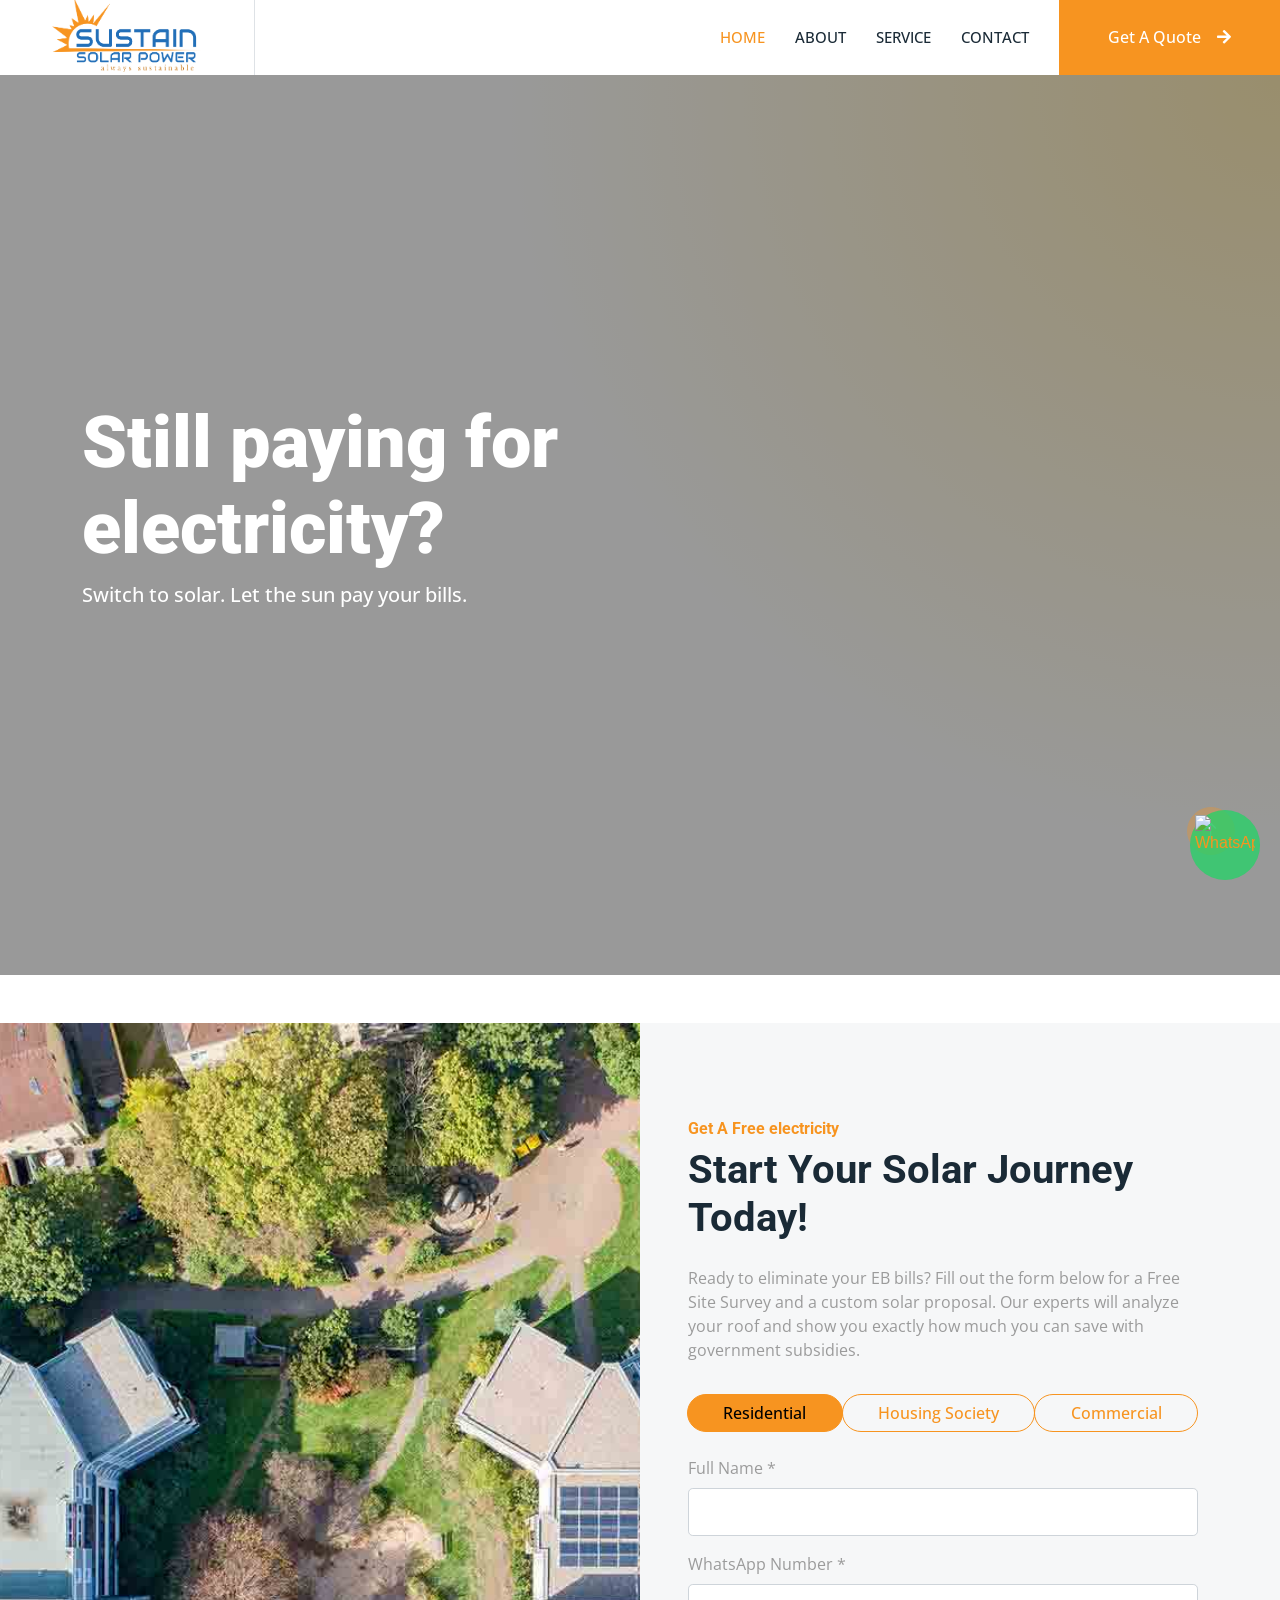
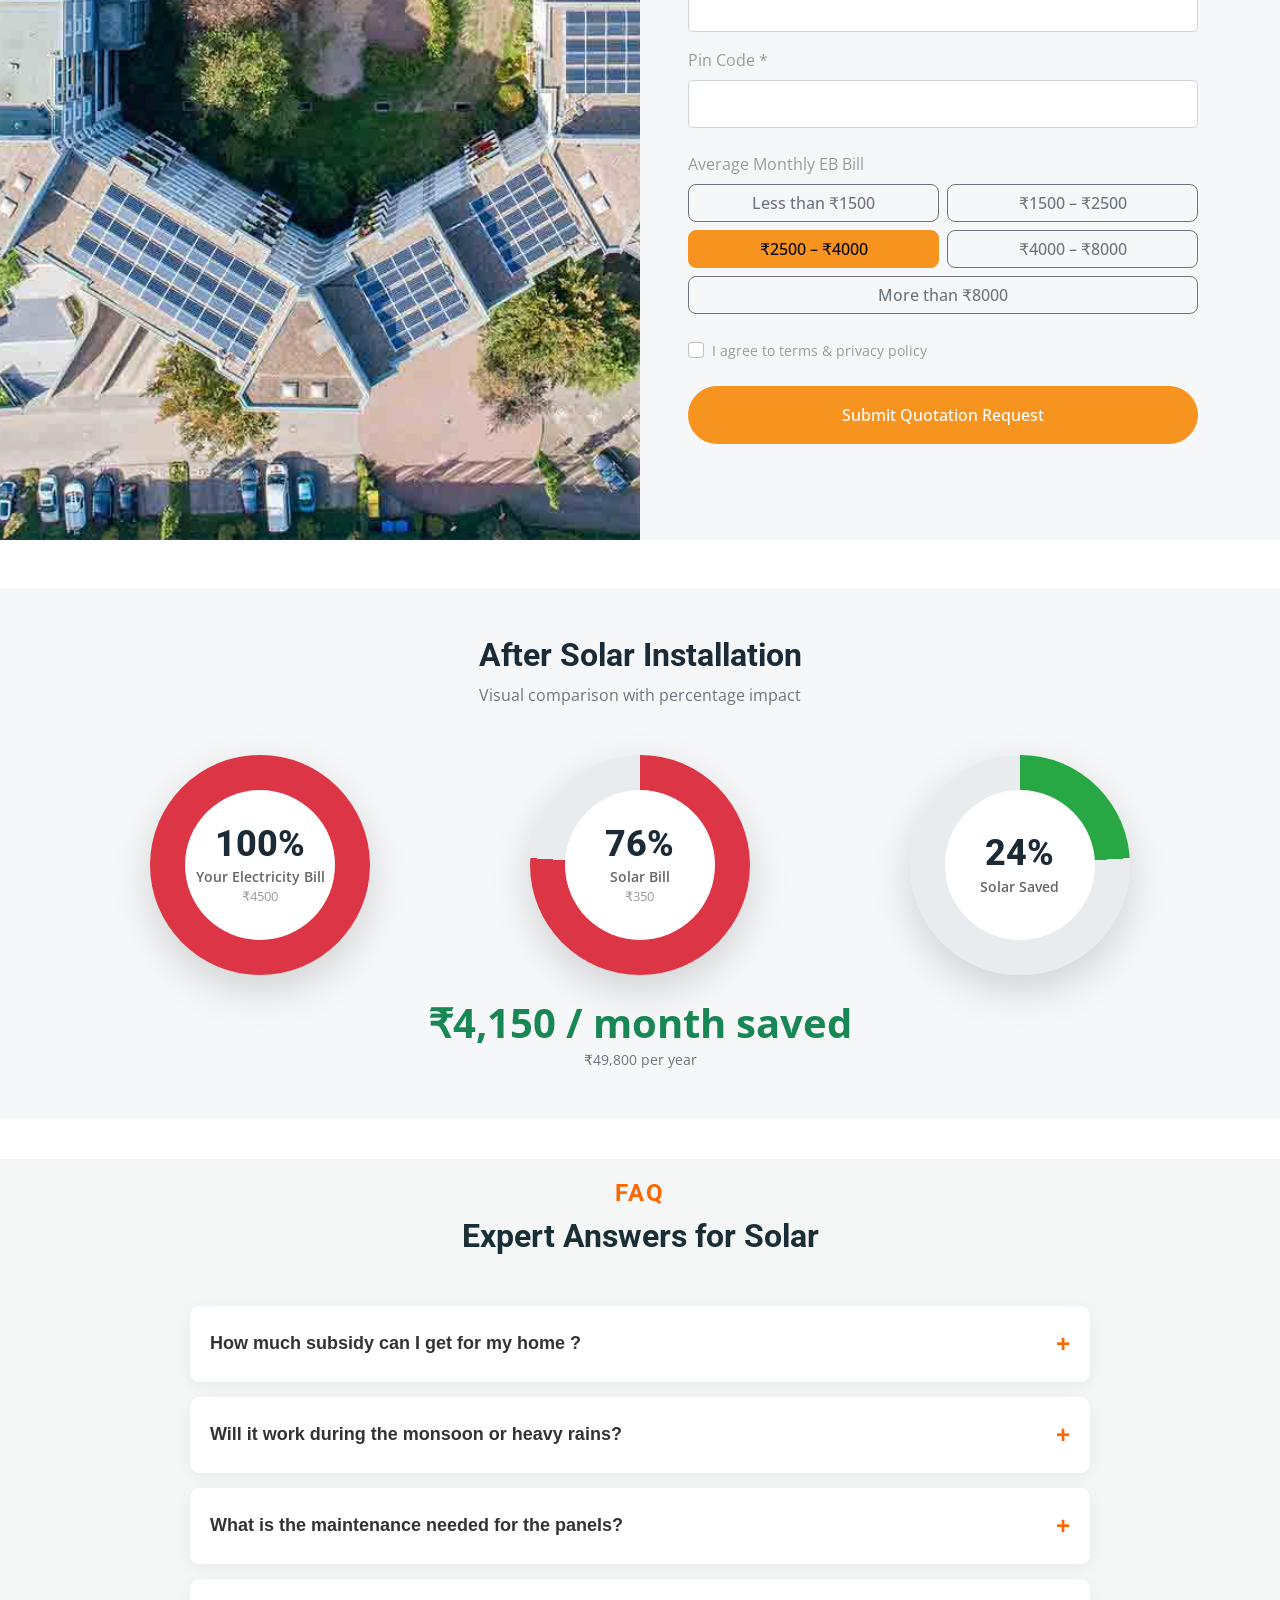
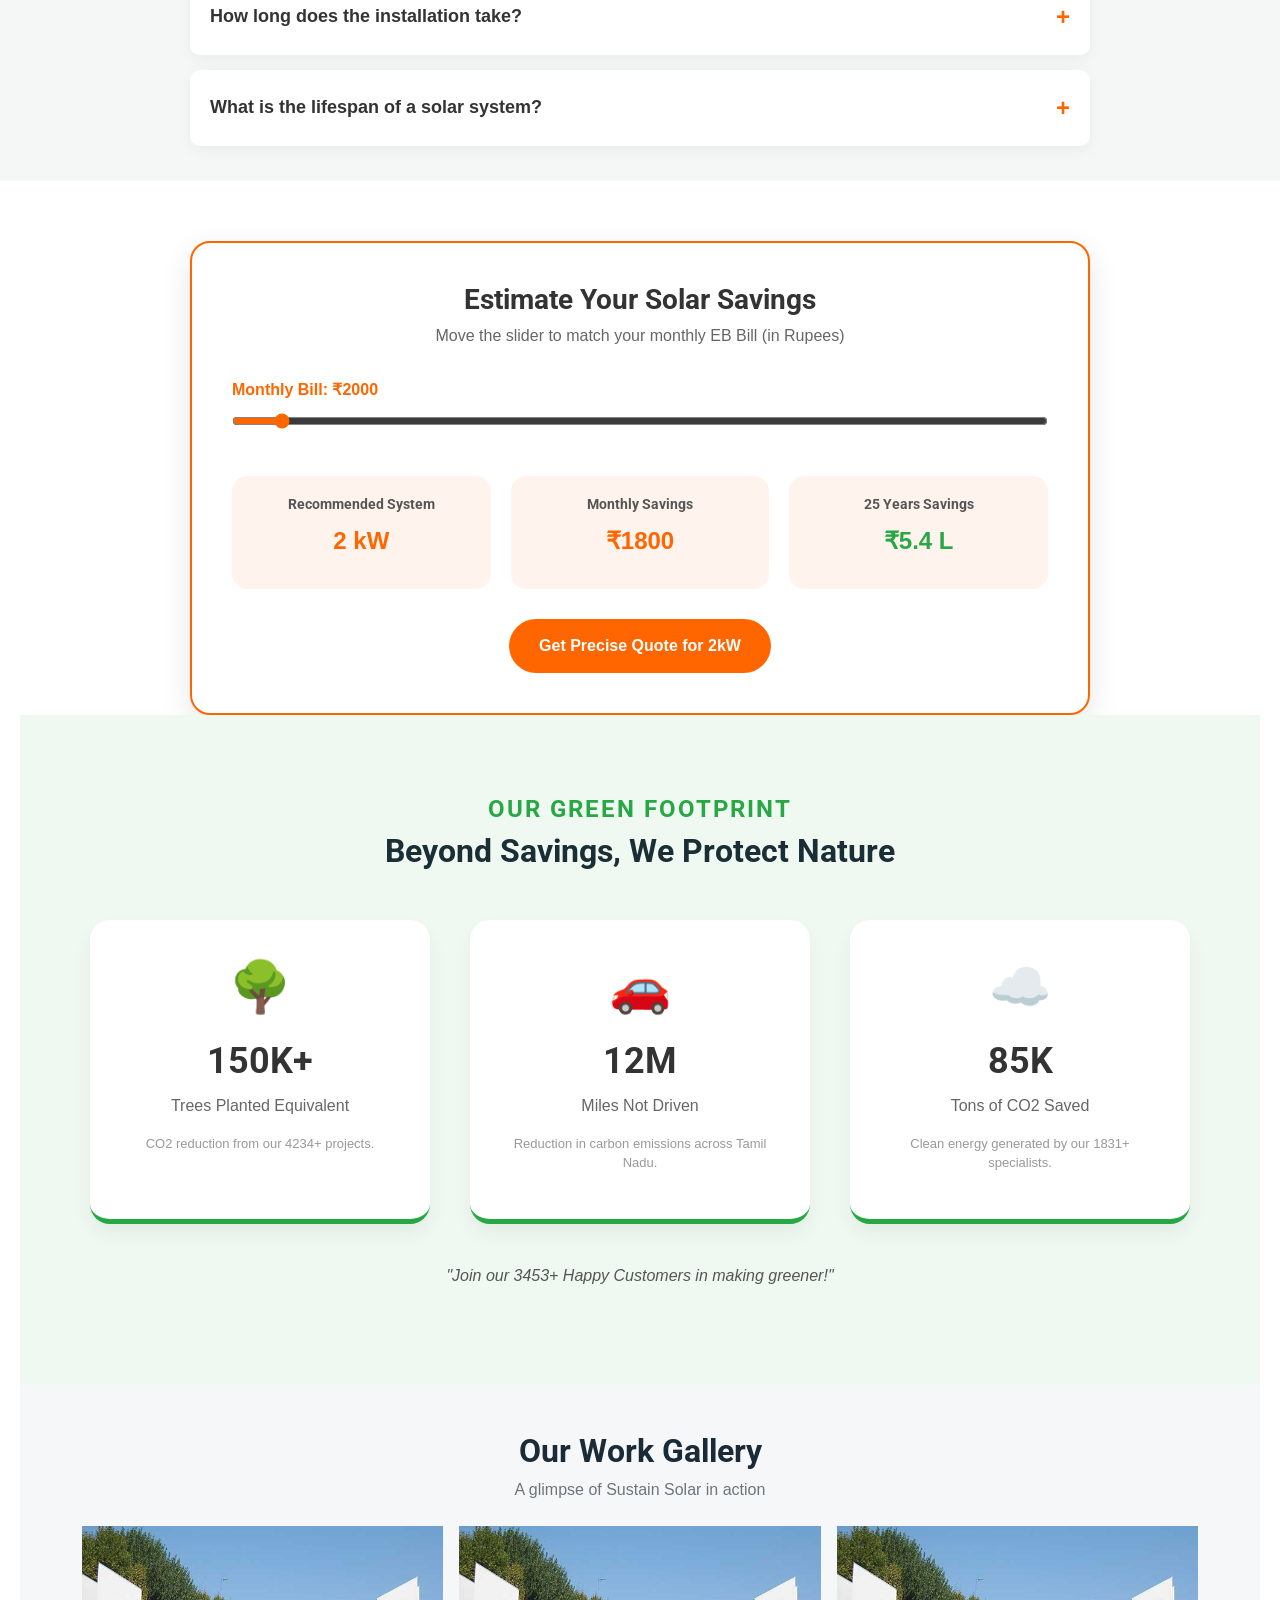
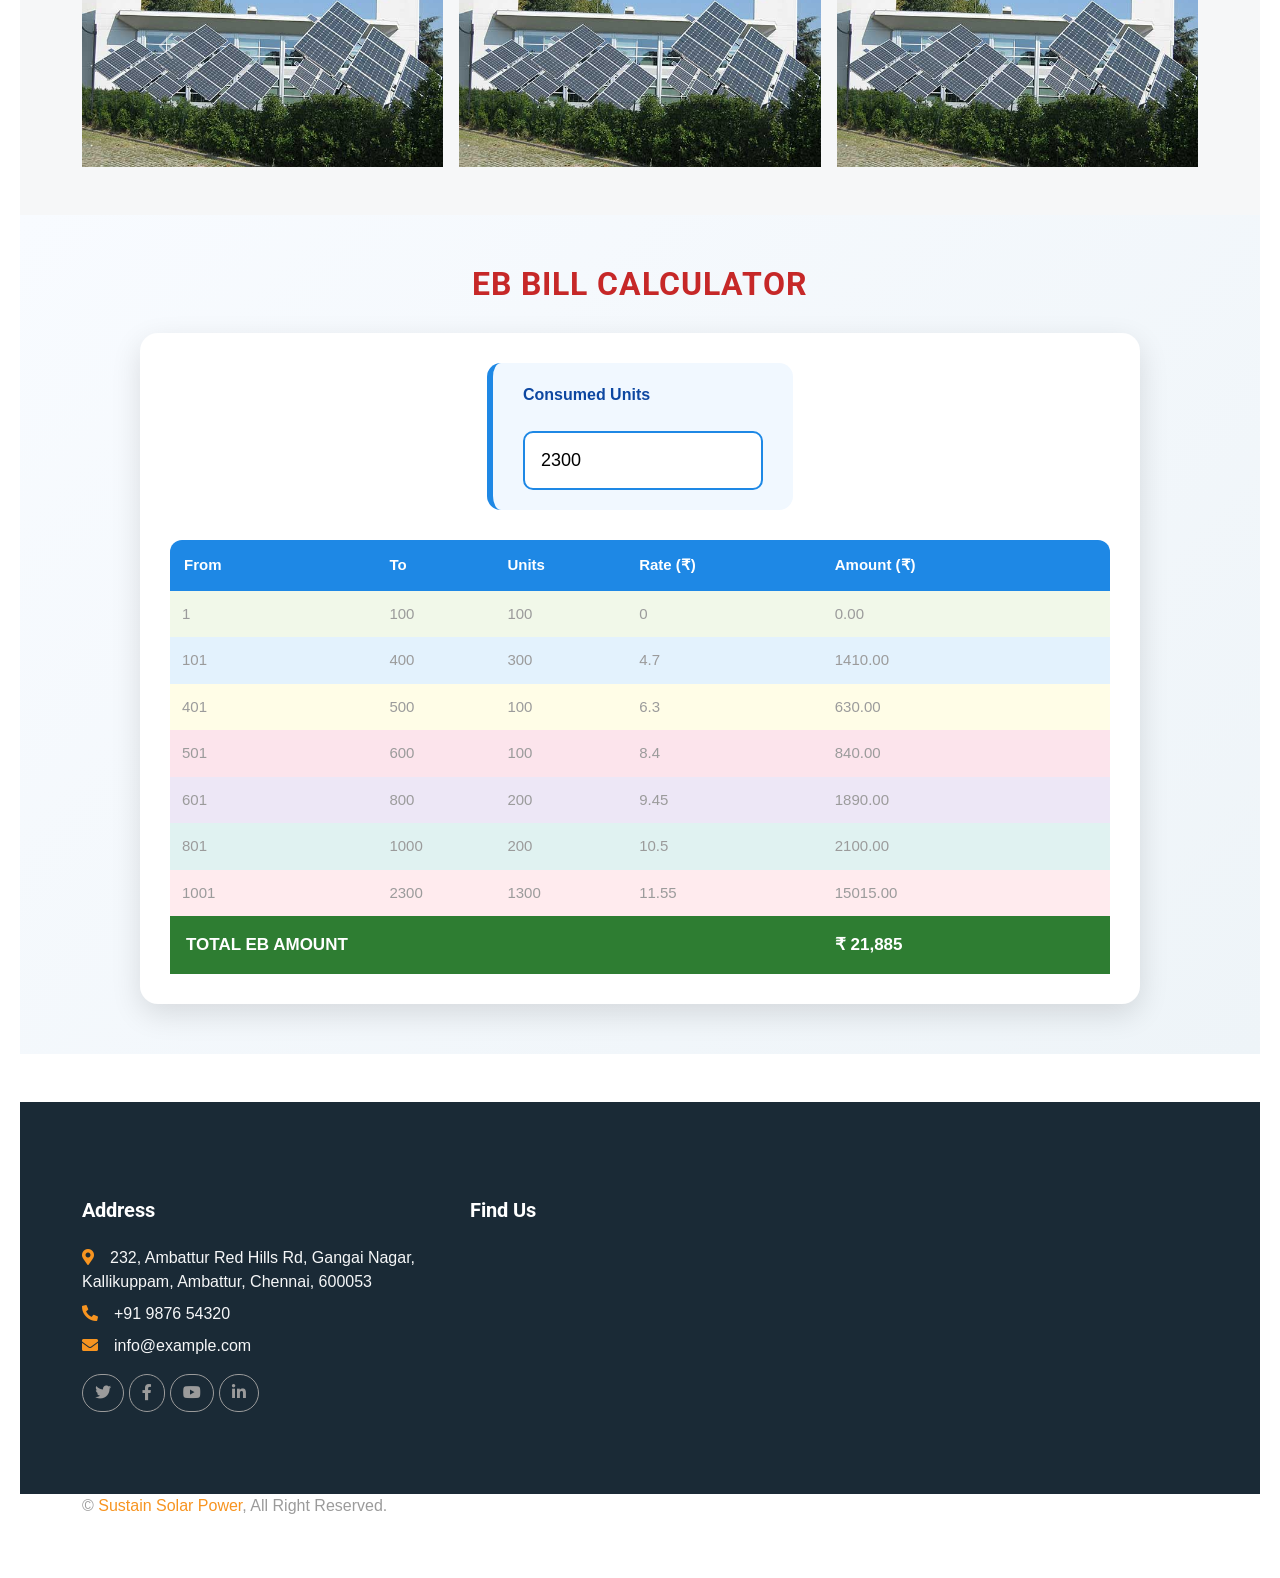
==== commit 861737cc: "1" ====
--- a/index.html
+++ b/index.html
@@ -33,6 +33,7 @@
 </head>
 
 <body>
+
     <!-- Spinner Start -->
     <!-- <div id="spinner" class="show bg-white position-fixed translate-middle w-100 vh-100 top-50 start-50 d-flex align-items-center justify-content-center">
         <div class="spinner-border text-primary" style="width: 3rem; height: 3rem;" role="status">
@@ -41,35 +42,32 @@
     </div> -->
     <!-- Spinner End -->
     <!-- Spinner Start -->
-<div id="spinner"
-  class="show bg-white position-fixed translate-middle w-100 vh-100 top-50 start-50 d-flex flex-column align-items-center justify-content-center">
-  
-  <img src="img/logo.png" alt="Loading" class="loader-logo">
-
-</div>
-<style>
-#spinner {
-  z-index: 9999;
-}
-
-#spinner .loader-logo {
-  width: 300px;
-  animation: spinPulse 4.6s ease-in-out infinite;
-}
-
-/* Text without extra HTML */
-#spinner::after {
-  content: "Loading...";
-  margin-top: 12px;
-  font-size: 14px;
-  color: #6c757d;
-  letter-spacing: 1px;
-}
-
-
-
-</style>
-<script>
+    <div id="spinner"
+         class="show bg-white position-fixed translate-middle w-100 vh-100 top-50 start-50 d-flex flex-column align-items-center justify-content-center">
+
+        <img src="img/logo.png" alt="Loading" class="loader-logo">
+
+    </div>
+    <style>
+        #spinner {
+            z-index: 9999;
+        }
+
+            #spinner .loader-logo {
+                width: 300px;
+                animation: spinPulse 4.6s ease-in-out infinite;
+            }
+
+            /* Text without extra HTML */
+            #spinner::after {
+                content: "Loading...";
+                margin-top: 12px;
+                font-size: 14px;
+                color: #6c757d;
+                letter-spacing: 1px;
+            }
+    </style>
+    <script>
 window.addEventListener("load", function () {
   const spinner = document.getElementById("spinner");
   spinner.classList.remove("show");
@@ -80,11 +78,9 @@
     spinner.style.display = "none";
   }, 400);
 });
-</script>
-
-<!-- Spinner End -->
-
-
+    </script>
+
+    <!-- Spinner End -->
     <!-- Topbar Start -->
     <!-- <div class="container-fluid bg-dark p-0">
         <div class="row gx-0 d-none d-lg-flex">
@@ -113,40 +109,39 @@
         </div>
     </div> -->
     <!-- Topbar End -->
-
-
     <!-- Navbar Start -->
     <nav class="navbar navbar-expand-lg bg-white navbar-light sticky-top p-0">
-       <!--  <a href="index.html" class="navbar-brand d-flex align-items-center border-end px-4 px-lg-5">
-            <h2 class="m-0 text-primary">SusTain Solar</h2> -->
+        <!--  <a href="index.html" class="navbar-brand d-flex align-items-center border-end px-4 px-lg-5">
+             <h2 class="m-0 text-primary">SusTain Solar</h2> -->
         </a>
         <a href="index.html" class="navbar-brand d-flex align-items-center border-end px-4 px-lg-5">
-    <img src="img\logo.png" alt="SusTain Solar Logo" style="max-height: 80px;">
-</a>
+            <img src="img\logo.png" alt="SusTain Solar Logo" style="max-height: 80px;">
+        </a>
         <button type="button" class="navbar-toggler me-4" data-bs-toggle="collapse" data-bs-target="#navbarCollapse">
             <span class="navbar-toggler-icon"></span>
         </button>
         <div class="collapse navbar-collapse" id="navbarCollapse">
             <div class="navbar-nav ms-auto p-4 p-lg-0">
                 <a href="index.html" class="nav-item nav-link active">Home</a>
-               <!--  <a href="about.html" class="nav-item nav-link">About</a>
+                <a href="about.html" class="nav-item nav-link">About</a>
                 <a href="service.html" class="nav-item nav-link">Service</a>
-                <a href="project.html" class="nav-item nav-link">Project</a>
-                <div class="nav-item dropdown">
-                    <a href="#" class="nav-link dropdown-toggle" data-bs-toggle="dropdown">Pages</a>
-                    <div class="dropdown-menu bg-light m-0">
-                        <a href="feature.html" class="dropdown-item">Feature</a>
-                        <a href="quote.html" class="dropdown-item">Free Quote</a>
-                        <a href="team.html" class="dropdown-item">Our Team</a>
-                        <a href="testimonial.html" class="dropdown-item">Testimonial</a>
-                        <a href="404.html" class="dropdown-item">404 Page</a>
-                    </div>
-                </div> -->
-                 <a href="#FAQ1" class="nav-item nav-link">FAQ</a>
-                <a href="#contactus" class="nav-item nav-link">Contact</a>
-
-
-                 <a href="#EBBILL" class="nav-item nav-link">EB Bill Calculator</a>
+                <!--<a href="project.html" class="nav-item nav-link">Project</a>-->
+                <a href="contact.html" class="nav-item nav-link">Contact</a>
+                <!--   <div class="nav-item dropdown">
+    <a href="#" class="nav-link dropdown-toggle" data-bs-toggle="dropdown">Pages</a>
+    <div class="dropdown-menu bg-light m-0">
+        <a href="feature.html" class="dropdown-item">Feature</a>
+        <a href="quote.html" class="dropdown-item">Free Quote</a>
+        <a href="team.html" class="dropdown-item">Our Team</a>
+        <a href="testimonial.html" class="dropdown-item">Testimonial</a>
+        <a href="404.html" class="dropdown-item">404 Page</a>
+    </div>
+     </div> -->
+                <!--<a href="#FAQ1" class="nav-item nav-link">FAQ</a>
+    <a href="#contactus" class="nav-item nav-link">Contact</a>
+
+
+     <a href="#EBBILL" class="nav-item nav-link">EB Bill Calculator</a>-->
 
 
             </div>
@@ -157,113 +152,106 @@
 
 
     <style>
-    .owl-carousel-item {
-    position: relative;
-    width: 100%;
-    height: 100vh; /* Adjust height as needed */
-    overflow: hidden;
-}
-
-.video-bg {
-    position: absolute;
-    top: 50%;
-    left: 50%;
-    min-width: 100%;
-    min-height: 100%;
-    width: auto;
-    height: auto;
-    z-index: 0;
-    transform: translate(-50%, -50%);
-    object-fit: cover; /* This makes it act like background-size: cover */
-}
-
-.owl-carousel-inner {
-    position: relative;
-    z-index: 1; /* Puts the text on top of the video */
-    background: rgba(0, 0, 0, 0.4); /* Optional: darkens video to make text readable */
-    height: 100%;
-    display: flex;
-    align-items: center;
-}
+        .owl-carousel-item {
+            position: relative;
+            width: 100%;
+            height: 100vh; /* Adjust height as needed */
+            overflow: hidden;
+        }
+
+        .video-bg {
+            position: absolute;
+            top: 50%;
+            left: 50%;
+            min-width: 100%;
+            min-height: 100%;
+            width: auto;
+            height: auto;
+            z-index: 0;
+            transform: translate(-50%, -50%);
+            object-fit: cover; /* This makes it act like background-size: cover */
+        }
+
+        .owl-carousel-inner {
+            position: relative;
+            z-index: 1; /* Puts the text on top of the video */
+            background: rgba(0, 0, 0, 0.4); /* Optional: darkens video to make text readable */
+            height: 100%;
+            display: flex;
+            align-items: center;
+        }
     </style>
 
 
 
-   <div class="owl-carousel-item position-relative">
-
-    <div class="sun-glow-overlay"></div>
-
-    <video autoplay muted loop playsinline class="video-bg">
-        <source src="img/mainvideo.mp4" type="video/mp4">
-    </video>
-
-    <div class="owl-carousel-inner">
-        <div class="container">
-            <div class="row justify-content-start">
-                <div class="col-10 col-lg-8">
-                    <h1 class="display-2 text-white slideInDown">
-                        Still paying for electricity?
-                    </h1>
-                    <p class="fs-5 fw-medium text-white mb-4 pb-3">
-                        Switch to solar. Let the sun pay your bills.
-                    </p>
+    <div class="owl-carousel-item position-relative">
+
+        <div class="sun-glow-overlay"></div>
+
+        <video autoplay muted loop playsinline class="video-bg">
+            <source src="img/mainvideo.mp4" type="video/mp4">
+        </video>
+
+        <div class="owl-carousel-inner">
+            <div class="container">
+                <div class="row justify-content-start">
+                    <div class="col-10 col-lg-8">
+                        <h1 class="display-2 text-white slideInDown">
+                            Still paying for electricity?
+                        </h1>
+                        <p class="fs-5 fw-medium text-white mb-4 pb-3">
+                            Switch to solar. Let the sun pay your bills.
+                        </p>
+                    </div>
                 </div>
             </div>
         </div>
+
     </div>
 
-</div>
-
-<style>.owl-carousel-item {
-    position: relative;
-    overflow: hidden;
-}
-
-.video-bg {
-    width: 100%;
-    height: 100%;
-    object-fit: cover;
-}
-
-/* SUN GLOW WITH PULSE */
-.sun-glow-overlay {
-    position: absolute;
-    inset: 0;
-    background: radial-gradient(
-        circle at top right,
-        rgba(255, 220, 120, 0.55),
-        rgba(255, 255, 255, 0.35),
-        rgba(255, 255, 255, 0.15)
-    );
-    animation: sunPulse 12s ease-in-out infinite;
-    z-index: 1;
-}
-
-/* KEEP TEXT ABOVE */
-.owl-carousel-inner {
-    position: relative;
-    z-index: 2;
-}
-
-/* 🌞 PULSE KEYFRAMES */
-@keyframes sunPulse {
-    0% {
-       opacity: 0.35
-        transform: scale(1);
-    }
-    50% {
-        opacity: 0.55;
-        transform: scale(1.03);
-    }
-    100% {
-        opacity: 0.65
-        transform: scale(1);
-    }
-}
-
-
-
-</STYLE>
+    <style>
+        .owl-carousel-item {
+            position: relative;
+            overflow: hidden;
+        }
+
+        .video-bg {
+            width: 100%;
+            height: 100%;
+            object-fit: cover;
+        }
+
+        /* SUN GLOW WITH PULSE */
+        .sun-glow-overlay {
+            position: absolute;
+            inset: 0;
+            background: radial-gradient( circle at top right, rgba(255, 220, 120, 0.55), rgba(255, 255, 255, 0.35), rgba(255, 255, 255, 0.15) );
+            animation: sunPulse 12s ease-in-out infinite;
+            z-index: 1;
+        }
+
+        /* KEEP TEXT ABOVE */
+        .owl-carousel-inner {
+            position: relative;
+            z-index: 2;
+        }
+
+        /* 🌞 PULSE KEYFRAMES */
+        @keyframes sunPulse {
+            0% {
+                opacity: 0.35 transform: scale(1);
+            }
+
+            50% {
+                opacity: 0.55;
+                transform: scale(1.03);
+            }
+
+            100% {
+                opacity: 0.65 transform: scale(1);
+            }
+        }
+    </style>
 
 
     <!-- Carousel Start -->
@@ -314,14 +302,7 @@
         </div>
     </div>  -->
     <!-- Carousel End -->
-
-
-
-
-
-
-
-     <!-- Quote Start -->
+    <!-- Quote Start -->
     <div id="solarFormm" class="container-fluid bg-light overflow-hidden my-5 px-lg-0">
         <div class="container quote px-lg-0">
             <div class="row g-0 mx-lg-0">
@@ -335,95 +316,95 @@
                         <h6 class="text-primary">Get A Free electricity</h6>
                         <h1 class="mb-4">Start Your Solar Journey Today!</h1>
                         <p class="mb-4 pb-2">Ready to eliminate your EB bills? Fill out the form below for a Free Site Survey and a custom solar proposal. Our experts will analyze your roof and show you exactly how much you can save with government subsidies.</p>
-                       
-                     <div id="solarLeadBox">
-
-  <form id="solarForm">
-
-    <!-- Property Type -->
-    <div class="btn-group w-100 mb-4" role="group">
-      <input type="radio" class="btn-check" name="property" value="Residential" id="res" checked>
-      <label class="btn btn-outline-primary rounded-pill" for="res">Residential</label>
-
-      <input type="radio" class="btn-check" name="property" value="Housing Society" id="soc">
-      <label class="btn btn-outline-primary rounded-pill" for="soc">Housing Society</label>
-
-      <input type="radio" class="btn-check" name="property" value="Commercial" id="com">
-      <label class="btn btn-outline-primary rounded-pill" for="com">Commercial</label>
-    </div>
-
-    <!-- Name -->
-    <div class="mb-3">
-      <label class="form-label fw-semibold">Full Name *</label>
-      <input type="text" name="name" class="form-control form-control-lg" required>
-    </div>
-
-    <!-- Mobile -->
-    <div class="mb-3">
-      <label class="form-label fw-semibold">WhatsApp Number *</label>
-      <input type="tel" name="mobile" class="form-control form-control-lg" required>
-    </div>
-
-    <!-- Pincode -->
-    <div class="mb-4">
-      <label class="form-label fw-semibold">Pin Code *</label>
-      <input type="text" name="pincode" class="form-control form-control-lg" required>
-    </div>
-
-    <!-- Bill -->
-    <label class="form-label fw-semibold mb-2">
-      Average Monthly EB Bill
-    </label>
-
-    <div class="row g-2 mb-4">
-      <div class="col-6">
-        <input type="radio" class="btn-check" name="bill" value="<1500" id="b1">
-        <label class="btn btn-outline-secondary w-100" for="b1">Less than ₹1500</label>
-      </div>
-      <div class="col-6">
-        <input type="radio" class="btn-check" name="bill" value="1500-2500" id="b2">
-        <label class="btn btn-outline-secondary w-100" for="b2">₹1500 – ₹2500</label>
-      </div>
-      <div class="col-6">
-        <input type="radio" class="btn-check" name="bill" value="2500-4000" id="b3" checked>
-        <label class="btn btn-outline-primary w-100" for="b3">₹2500 – ₹4000</label>
-      </div>
-      <div class="col-6">
-        <input type="radio" class="btn-check" name="bill" value="4000-8000" id="b4">
-        <label class="btn btn-outline-secondary w-100" for="b4">₹4000 – ₹8000</label>
-      </div>
-      <div class="col-12">
-        <input type="radio" class="btn-check" name="bill" value=">8000" id="b5">
-        <label class="btn btn-outline-secondary w-100" for="b5">More than ₹8000</label>
-      </div>
-    </div>
-
-    <div class="form-check mb-4">
-      <input class="form-check-input" type="checkbox" required>
-      <label class="form-check-label small">
-        I agree to terms & privacy policy
-      </label>
-    </div>
-
-    <button type="submit"
-      class="btn btn-primary w-100 rounded-pill py-3 fw-semibold">
-      Submit Quotation Request
-    </button>
-
-  </form>
-
-  <!-- SUCCESS MESSAGE -->
-  <div id="successMsg"
-    style="display:none;margin-top:20px;
+
+                        <div id="solarLeadBox">
+
+                            <form id="solarForm">
+
+                                <!-- Property Type -->
+                                <div class="btn-group w-100 mb-4" role="group">
+                                    <input type="radio" class="btn-check" name="property" value="Residential" id="res" checked>
+                                    <label class="btn btn-outline-primary rounded-pill" for="res">Residential</label>
+
+                                    <input type="radio" class="btn-check" name="property" value="Housing Society" id="soc">
+                                    <label class="btn btn-outline-primary rounded-pill" for="soc">Housing Society</label>
+
+                                    <input type="radio" class="btn-check" name="property" value="Commercial" id="com">
+                                    <label class="btn btn-outline-primary rounded-pill" for="com">Commercial</label>
+                                </div>
+
+                                <!-- Name -->
+                                <div class="mb-3">
+                                    <label class="form-label fw-semibold">Full Name *</label>
+                                    <input type="text" name="name" class="form-control form-control-lg" required>
+                                </div>
+
+                                <!-- Mobile -->
+                                <div class="mb-3">
+                                    <label class="form-label fw-semibold">WhatsApp Number *</label>
+                                    <input type="tel" name="mobile" class="form-control form-control-lg" required>
+                                </div>
+
+                                <!-- Pincode -->
+                                <div class="mb-4">
+                                    <label class="form-label fw-semibold">Pin Code *</label>
+                                    <input type="text" name="pincode" class="form-control form-control-lg" required>
+                                </div>
+
+                                <!-- Bill -->
+                                <label class="form-label fw-semibold mb-2">
+                                    Average Monthly EB Bill
+                                </label>
+
+                                <div class="row g-2 mb-4">
+                                    <div class="col-6">
+                                        <input type="radio" class="btn-check" name="bill" value="<1500" id="b1">
+                                        <label class="btn btn-outline-secondary w-100" for="b1">Less than ₹1500</label>
+                                    </div>
+                                    <div class="col-6">
+                                        <input type="radio" class="btn-check" name="bill" value="1500-2500" id="b2">
+                                        <label class="btn btn-outline-secondary w-100" for="b2">₹1500 – ₹2500</label>
+                                    </div>
+                                    <div class="col-6">
+                                        <input type="radio" class="btn-check" name="bill" value="2500-4000" id="b3" checked>
+                                        <label class="btn btn-outline-primary w-100" for="b3">₹2500 – ₹4000</label>
+                                    </div>
+                                    <div class="col-6">
+                                        <input type="radio" class="btn-check" name="bill" value="4000-8000" id="b4">
+                                        <label class="btn btn-outline-secondary w-100" for="b4">₹4000 – ₹8000</label>
+                                    </div>
+                                    <div class="col-12">
+                                        <input type="radio" class="btn-check" name="bill" value=">8000" id="b5">
+                                        <label class="btn btn-outline-secondary w-100" for="b5">More than ₹8000</label>
+                                    </div>
+                                </div>
+
+                                <div class="form-check mb-4">
+                                    <input class="form-check-input" type="checkbox" required>
+                                    <label class="form-check-label small">
+                                        I agree to terms & privacy policy
+                                    </label>
+                                </div>
+
+                                <button type="submit"
+                                        class="btn btn-primary w-100 rounded-pill py-3 fw-semibold">
+                                    Submit Quotation Request
+                                </button>
+
+                            </form>
+
+                            <!-- SUCCESS MESSAGE -->
+                            <div id="successMsg"
+                                 style="display:none;margin-top:20px;
     padding:15px;border-radius:12px;
     background:#e9f9ee;color:#0f5132;
     font-weight:600;text-align:center;">
-    ✅ You’ve taken the first step to save our planet..Clean energy today, a greener planet tomorrow.
-  </div>
-
-</div>
-
-<script>
+                                ✅ You’ve taken the first step to save our planet..Clean energy today, a greener planet tomorrow.
+                            </div>
+
+                        </div>
+
+                        <script>
 document.getElementById("solarForm").addEventListener("submit", function(e){
   e.preventDefault();
 
@@ -442,7 +423,7 @@
     alert("Submission failed. Try again.");
   });
 });
-</script>
+                        </script>
                     </div>
                 </div>
             </div>
@@ -458,80 +439,107 @@
 
 
 
-<section class="py-5 bg-light" id="bill-comparison">
-  <div class="container">
-
-    <div class="text-center mb-5">
-      <h2 class="fw-bold">After Solar Installation</h2>
-      <p class="text-muted">Visual comparison with percentage impact</p>
-    </div>
-
-    <div class="row justify-content-center g-4 text-center">
-
-      <!-- BEFORE -->
-      <div class="col-md-4">
-        <div class="circle before-circle">
-          <div class="circle-inner">
-            <h3>100%</h3>
-            <p>Your Electricity Bill</p>
-            <small>₹4500</small>
-          </div>
+    <section class="py-5 bg-light" id="bill-comparison">
+        <div class="container">
+
+            <div class="text-center mb-5">
+                <h2 class="fw-bold">After Solar Installation</h2>
+                <p class="text-muted">Visual comparison with percentage impact</p>
+            </div>
+
+            <div class="row justify-content-center g-4 text-center">
+
+                <!-- BEFORE -->
+                <div class="col-md-4">
+                    <div class="circle before-circle">
+                        <div class="circle-inner">
+                            <h3>100%</h3>
+                            <p>Your Electricity Bill</p>
+                            <small>₹4500</small>
+                        </div>
+                    </div>
+                </div>
+
+                <!-- AFTER -->
+                <div class="col-md-4">
+                    <div class="circle after-circle">
+                        <div class="circle-inner">
+                            <h3 id="afterPercent">0%</h3>
+                            <p>Solar Bill</p>
+                            <small>₹350</small>
+                        </div>
+                    </div>
+                </div>
+
+                <!-- SAVING -->
+                <div class="col-md-4">
+                    <div class="circle saving-circle">
+                        <div class="circle-inner">
+                            <h3 id="savePercent">0%</h3>
+                            <p>Solar Saved</p>
+                        </div>
+                    </div>
+                </div>
+
+            </div>
+
+            <div class="text-center mt-4">
+                <p id="monthlySave" class="display-6 fw-bold text-success mb-0"></p>
+                <small id="yearlySave" class="text-muted"></small>
+            </div>
+
         </div>
-      </div>
-
-      <!-- AFTER -->
-      <div class="col-md-4">
-        <div class="circle after-circle">
-          <div class="circle-inner">
-            <h3 id="afterPercent">0%</h3>
-            <p>Solar Bill</p>
-            <small>₹350</small>
-          </div>
-        </div>
-      </div>
-
-      <!-- SAVING -->
-      <div class="col-md-4">
-        <div class="circle saving-circle">
-          <div class="circle-inner">
-            <h3 id="savePercent">0%</h3>
-            <p>Solar Saved</p>
-          </div>
-        </div>
-      </div>
-
-    </div>
-
-    <div class="text-center mt-4">
-      <p id="monthlySave" class="display-6 fw-bold text-success mb-0"></p>
-      <small id="yearlySave" class="text-muted"></small>
-    </div>
-
-  </div>
-</section>
-
-<style>
-.circle{
-  width:220px;height:220px;border-radius:50%;
-  display:flex;align-items:center;justify-content:center;
-  box-shadow:0 15px 40px rgba(0,0,0,.15);margin:auto;
-  background:#e9ecef;
-}
-.circle-inner{
-  width:150px;height:150px;background:#fff;border-radius:50%;
-  display:flex;flex-direction:column;align-items:center;justify-content:center;
-}
-.circle-inner h3{margin:0;font-size:36px;font-weight:800}
-.circle-inner p{margin:0;font-size:14px;font-weight:600;color:#666}
-.circle-inner small{font-size:13px;color:#999}
-
-/* Static before */
-.before-circle{
-  background:conic-gradient(#dc3545 0deg 360deg);
-}
-</style>
-
-<script>
+    </section>
+
+    <style>
+        .circle {
+            width: 220px;
+            height: 220px;
+            border-radius: 50%;
+            display: flex;
+            align-items: center;
+            justify-content: center;
+            box-shadow: 0 15px 40px rgba(0,0,0,.15);
+            margin: auto;
+            background: #e9ecef;
+        }
+
+        .circle-inner {
+            width: 150px;
+            height: 150px;
+            background: #fff;
+            border-radius: 50%;
+            display: flex;
+            flex-direction: column;
+            align-items: center;
+            justify-content: center;
+        }
+
+            .circle-inner h3 {
+                margin: 0;
+                font-size: 36px;
+                font-weight: 800
+            }
+
+            .circle-inner p {
+                margin: 0;
+                font-size: 14px;
+                font-weight: 600;
+                color: #666
+            }
+
+            .circle-inner small {
+                font-size: 13px;
+                color: #999
+            }
+
+        /* Static before */
+        .before-circle {
+            background: conic-gradient(#dc3545 0deg 360deg);
+        }
+    </style>
+
+    <script>
 (function(){
   const before = 4500;
   const after  = 350;
@@ -610,7 +618,7 @@
 
   observer.observe(document.getElementById("bill-comparison"));
 })();
-</script>
+    </script>
 
 
 
@@ -621,7 +629,7 @@
 
 
     <!-- Feature Start -->
-    <div class="container-xxl py-5">
+    <!--<div class="container-xxl py-5">
         <div class="container">
             <div class="row g-5">
                 <div class="col-md-6 col-lg-3 wow fadeIn" data-wow-delay="0.1s">
@@ -666,12 +674,10 @@
                 </div>
             </div>
         </div>
-    </div>
+    </div>-->
     <!-- Feature Start -->
-
-
     <!-- About Start -->
-    <div class="container-fluid bg-light overflow-hidden my-5 px-lg-0">
+    <!--<div class="container-fluid bg-light overflow-hidden my-5 px-lg-0">
         <div class="container about px-lg-0">
             <div class="row g-0 mx-lg-0">
                 <div class="col-lg-6 ps-lg-0 wow fadeIn" data-wow-delay="0.1s" style="min-height: 400px;">
@@ -692,12 +698,13 @@
                 </div>
             </div>
         </div>
-    </div>
+    </div>-->
     <!-- About End -->
 
 
+
     <!-- Service Start -->
-    <div class="container-xxl py-5">
+    <!--  <div class="container-xxl py-5">
         <div class="container">
             <div class="text-center mx-auto mb-5 wow fadeInUp" data-wow-delay="0.1s" style="max-width: 600px;">
                 <h6 class="text-primary">Our Specialized Solar Services</h6>
@@ -784,89 +791,89 @@
                 </div>
             </div>
         </div>
-    </div>
+    </div> -->
     <!-- Service End -->
 
-    <p  ID="FAQ1"></p>
+    <p ID="FAQ1"></p>
     <br>
 
 
 
     <section class="faq-container" style="padding: 20px 20px; background-color: #f4f7f6; font-family: sans-serif;">
-    <div style="max-width: 900px; margin: auto;">
-        
-        <div style="text-align: center; margin-bottom: 50px;">
-            <h4 style="color: #ff6600; text-transform: uppercase; letter-spacing: 2px; margin: 0;">FAQ</h4>
-            <h2 style="font-size: 32px; color: #1a2e35; margin-top: 10px;">Expert Answers for Solar </h2>
+        <div style="max-width: 900px; margin: auto;">
+
+            <div style="text-align: center; margin-bottom: 50px;">
+                <h4 style="color: #ff6600; text-transform: uppercase; letter-spacing: 2px; margin: 0;">FAQ</h4>
+                <h2 style="font-size: 32px; color: #1a2e35; margin-top: 10px;">Expert Answers for Solar </h2>
+            </div>
+
+            <div class="faq-card" style="margin-bottom: 15px; border-radius: 10px; overflow: hidden; background: #fff; box-shadow: 0 4px 15px rgba(0,0,0,0.05);">
+                <button class="solar-accordion" style="width: 100%; padding: 20px; border: none; outline: none; background: #fff; display: flex; justify-content: space-between; align-items: center; cursor: pointer; font-size: 18px; font-weight: 600; color: #333; text-align: left; transition: 0.3s;">
+                    How much subsidy can I get for my home ?
+                    <span class="icon" style="font-size: 24px; color: #ff6600;">+</span>
+                </button>
+                <div class="panel" style="max-height: 0; overflow: hidden; transition: all 0.4s ease-in-out; background: #fff;">
+                    <p style="padding: 0 20px 20px 20px; color: #555; line-height: 1.6; margin: 0;">
+                        Under the PM Surya Ghar scheme, residential customers get: 1kW (₹30,000), 2kW (₹60,000), and 3kW+ (₹78,000). We assist with the DISCOM portal application and paperwork.
+                    </p>
+                </div>
+            </div>
+
+            <div class="faq-card" style="margin-bottom: 15px; border-radius: 10px; overflow: hidden; background: #fff; box-shadow: 0 4px 15px rgba(0,0,0,0.05);">
+                <button class="solar-accordion" style="width: 100%; padding: 20px; border: none; outline: none; background: #fff; display: flex; justify-content: space-between; align-items: center; cursor: pointer; font-size: 18px; font-weight: 600; color: #333; text-align: left; transition: 0.3s;">
+                    Will it work during the monsoon or heavy rains?
+                    <span class="icon" style="font-size: 24px; color: #ff6600;">+</span>
+                </button>
+                <div class="panel" style="max-height: 0; overflow: hidden; transition: all 0.4s ease-in-out; background: #fff;">
+                    <p style="padding: 0 20px 20px 20px; color: #555; line-height: 1.6; margin: 0;">
+                        Yes! Solar panels work on light, not heat. During rainy days, production might drop by 60-70%, but the system will still generate power. Plus, the rain helps naturally wash away dust from the panels.
+                    </p>
+                </div>
+            </div>
+
+            <div class="faq-card" style="margin-bottom: 15px; border-radius: 10px; overflow: hidden; background: #fff; box-shadow: 0 4px 15px rgba(0,0,0,0.05);">
+                <button class="solar-accordion" style="width: 100%; padding: 20px; border: none; outline: none; background: #fff; display: flex; justify-content: space-between; align-items: center; cursor: pointer; font-size: 18px; font-weight: 600; color: #333; text-align: left; transition: 0.3s;">
+                    What is the maintenance needed for the panels?
+                    <span class="icon" style="font-size: 24px; color: #ff6600;">+</span>
+                </button>
+                <div class="panel" style="max-height: 0; overflow: hidden; transition: all 0.4s ease-in-out; background: #fff;">
+                    <p style="padding: 0 20px 20px 20px; color: #555; line-height: 1.6; margin: 0;">
+                        Solar is very low maintenance. we recommend cleaning the panels with plain water once every 15 days to remove dust and bird droppings. No professional chemicals are required.
+                    </p>
+                </div>
+            </div>
+
+            <div class="faq-card" style="margin-bottom: 15px; border-radius: 10px; overflow: hidden; background: #fff; box-shadow: 0 4px 15px rgba(0,0,0,0.05);">
+                <button class="solar-accordion" style="width: 100%; padding: 20px; border: none; outline: none; background: #fff; display: flex; justify-content: space-between; align-items: center; cursor: pointer; font-size: 18px; font-weight: 600; color: #333; text-align: left; transition: 0.3s;">
+                    How long does the installation take?
+                    <span class="icon" style="font-size: 24px; color: #ff6600;">+</span>
+                </button>
+                <div class="panel" style="max-height: 0; overflow: hidden; transition: all 0.4s ease-in-out; background: #fff;">
+                    <p style="padding: 0 20px 20px 20px; color: #555; line-height: 1.6; margin: 0;">
+                        The physical installation on your rooftop usually takes only 2 to 3 days. However, the DISCOM net-metering approval and meter change-over can take 3 to 4 weeks depending on the local EB office.
+                    </p>
+                </div>
+            </div>
+
+            <div class="faq-card" style="margin-bottom: 15px; border-radius: 10px; overflow: hidden; background: #fff; box-shadow: 0 4px 15px rgba(0,0,0,0.05);">
+                <button class="solar-accordion" style="width: 100%; padding: 20px; border: none; outline: none; background: #fff; display: flex; justify-content: space-between; align-items: center; cursor: pointer; font-size: 18px; font-weight: 600; color: #333; text-align: left; transition: 0.3s;">
+                    What is the lifespan of a solar system?
+                    <span class="icon" style="font-size: 24px; color: #ff6600;">+</span>
+                </button>
+                <div class="panel" style="max-height: 0; overflow: hidden; transition: all 0.4s ease-in-out; background: #fff;">
+                    <p style="padding: 0 20px 20px 20px; color: #555; line-height: 1.6; margin: 0;">
+                        Our Tier-1 solar panels come with a performance warranty of 30 years. Most systems continue to produce power even after 30 years, though the efficiency may slightly decrease over time.
+                    </p>
+                </div>
+            </div>
+
         </div>
-
-        <div class="faq-card" style="margin-bottom: 15px; border-radius: 10px; overflow: hidden; background: #fff; box-shadow: 0 4px 15px rgba(0,0,0,0.05);">
-            <button class="solar-accordion" style="width: 100%; padding: 20px; border: none; outline: none; background: #fff; display: flex; justify-content: space-between; align-items: center; cursor: pointer; font-size: 18px; font-weight: 600; color: #333; text-align: left; transition: 0.3s;">
-                How much subsidy can I get for my home ?
-                <span class="icon" style="font-size: 24px; color: #ff6600;">+</span>
-            </button>
-            <div class="panel" style="max-height: 0; overflow: hidden; transition: all 0.4s ease-in-out; background: #fff;">
-                <p style="padding: 0 20px 20px 20px; color: #555; line-height: 1.6; margin: 0;">
-                    Under the PM Surya Ghar scheme, residential customers get: 1kW (₹30,000), 2kW (₹60,000), and 3kW+ (₹78,000). We assist with the DISCOM portal application and paperwork.
-                </p>
-            </div>
-        </div>
-
-        <div class="faq-card" style="margin-bottom: 15px; border-radius: 10px; overflow: hidden; background: #fff; box-shadow: 0 4px 15px rgba(0,0,0,0.05);">
-            <button class="solar-accordion" style="width: 100%; padding: 20px; border: none; outline: none; background: #fff; display: flex; justify-content: space-between; align-items: center; cursor: pointer; font-size: 18px; font-weight: 600; color: #333; text-align: left; transition: 0.3s;">
-                Will it work during the monsoon or heavy rains?
-                <span class="icon" style="font-size: 24px; color: #ff6600;">+</span>
-            </button>
-            <div class="panel" style="max-height: 0; overflow: hidden; transition: all 0.4s ease-in-out; background: #fff;">
-                <p style="padding: 0 20px 20px 20px; color: #555; line-height: 1.6; margin: 0;">
-                    Yes! Solar panels work on light, not heat. During rainy days, production might drop by 60-70%, but the system will still generate power. Plus, the rain helps naturally wash away dust from the panels.
-                </p>
-            </div>
-        </div>
-
-        <div class="faq-card" style="margin-bottom: 15px; border-radius: 10px; overflow: hidden; background: #fff; box-shadow: 0 4px 15px rgba(0,0,0,0.05);">
-            <button class="solar-accordion" style="width: 100%; padding: 20px; border: none; outline: none; background: #fff; display: flex; justify-content: space-between; align-items: center; cursor: pointer; font-size: 18px; font-weight: 600; color: #333; text-align: left; transition: 0.3s;">
-                What is the maintenance needed for the panels?
-                <span class="icon" style="font-size: 24px; color: #ff6600;">+</span>
-            </button>
-            <div class="panel" style="max-height: 0; overflow: hidden; transition: all 0.4s ease-in-out; background: #fff;">
-                <p style="padding: 0 20px 20px 20px; color: #555; line-height: 1.6; margin: 0;">
-                    Solar is very low maintenance. we recommend cleaning the panels with plain water once every 15 days to remove dust and bird droppings. No professional chemicals are required.
-                </p>
-            </div>
-        </div>
-
-        <div class="faq-card" style="margin-bottom: 15px; border-radius: 10px; overflow: hidden; background: #fff; box-shadow: 0 4px 15px rgba(0,0,0,0.05);">
-            <button class="solar-accordion" style="width: 100%; padding: 20px; border: none; outline: none; background: #fff; display: flex; justify-content: space-between; align-items: center; cursor: pointer; font-size: 18px; font-weight: 600; color: #333; text-align: left; transition: 0.3s;">
-                How long does the installation take?
-                <span class="icon" style="font-size: 24px; color: #ff6600;">+</span>
-            </button>
-            <div class="panel" style="max-height: 0; overflow: hidden; transition: all 0.4s ease-in-out; background: #fff;">
-                <p style="padding: 0 20px 20px 20px; color: #555; line-height: 1.6; margin: 0;">
-                    The physical installation on your rooftop usually takes only 2 to 3 days. However, the DISCOM net-metering approval and meter change-over can take 3 to 4 weeks depending on the local EB office.
-                </p>
-            </div>
-        </div>
-
-        <div class="faq-card" style="margin-bottom: 15px; border-radius: 10px; overflow: hidden; background: #fff; box-shadow: 0 4px 15px rgba(0,0,0,0.05);">
-            <button class="solar-accordion" style="width: 100%; padding: 20px; border: none; outline: none; background: #fff; display: flex; justify-content: space-between; align-items: center; cursor: pointer; font-size: 18px; font-weight: 600; color: #333; text-align: left; transition: 0.3s;">
-                What is the lifespan of a solar system?
-                <span class="icon" style="font-size: 24px; color: #ff6600;">+</span>
-            </button>
-            <div class="panel" style="max-height: 0; overflow: hidden; transition: all 0.4s ease-in-out; background: #fff;">
-                <p style="padding: 0 20px 20px 20px; color: #555; line-height: 1.6; margin: 0;">
-                    Our Tier-1 solar panels come with a performance warranty of 30 years. Most systems continue to produce power even after 30 years, though the efficiency may slightly decrease over time.
-                </p>
-            </div>
-        </div>
-
-    </div>
-</section>
-
-<script>
+    </section>
+
+    <script>
     document.addEventListener("DOMContentLoaded", function() {
         const acc = document.getElementsByClassName("solar-accordion");
-        
+
         for (let i = 0; i < acc.length; i++) {
             acc[i].onclick = function() {
                 // Toggle between adding and removing the "active" class
@@ -888,7 +895,7 @@
                         acc[j].querySelector(".icon").innerHTML = "+";
                         acc[j].style.color = "#333";
                     }
-                    
+
                     panel.style.maxHeight = panel.scrollHeight + "px";
                     icon.innerHTML = "−";
                     this.style.color = "#ff6600";
@@ -896,7 +903,7 @@
             };
         }
     });
-</script>
+    </script>
 
 
 
@@ -906,7 +913,7 @@
 
 
     <!-- Feature Start -->
-    <div class="container-fluid bg-light overflow-hidden my-5 px-lg-0">
+    <!--<div class="container-fluid bg-light overflow-hidden my-5 px-lg-0">
         <div class="container feature px-lg-0">
             <div class="row g-0 mx-lg-0">
                 <div class="col-lg-6 feature-text py-5 wow fadeIn" data-wow-delay="0.1s">
@@ -969,179 +976,177 @@
                 </div>
             </div>
         </div>
-    </div>  
+    </div>-->
     <!-- Feature End -->
-
-  <!--  <section class="py-5 bg-light" id="soar-projects">
-  <div class="container">
-
-    <div class="text-center mb-5">
-      <span style="color:#ff6600;font-weight:600;">Our Solar Projects</span>
-      <h2 class="fw-bold mt-2">
-        Sustain Solar Power – Dedicated Experts in Solar Power Installations
-      </h2>
-      <p class="text-muted mt-3">
-        We focus exclusively on rooftop and commercial solar solutions.
-        No wind. No hydro. Just efficient, reliable solar energy.
-      </p>
-    </div>
-
-    <div class="row g-4">
-
-     
-      <div class="col-md-4">
-        <div class="rounded-4 shadow overflow-hidden h-100">
-          <img src="img/img-600x400-1.jpg" class="img-fluid w-100" alt="Residential Solar">
-          <div class="p-3 bg-white text-center">
-            <h5 class="fw-semibold mb-1">Residential Solar</h5>
-            <p class="text-muted small mb-0">
-              Homes powered with clean & affordable solar energy
-            </p>
+    <!--  <section class="py-5 bg-light" id="soar-projects">
+      <div class="container">
+
+        <div class="text-center mb-5">
+          <span style="color:#ff6600;font-weight:600;">Our Solar Projects</span>
+          <h2 class="fw-bold mt-2">
+            Sustain Solar Power – Dedicated Experts in Solar Power Installations
+          </h2>
+          <p class="text-muted mt-3">
+            We focus exclusively on rooftop and commercial solar solutions.
+            No wind. No hydro. Just efficient, reliable solar energy.
+          </p>
+        </div>
+
+        <div class="row g-4">
+
+
+          <div class="col-md-4">
+            <div class="rounded-4 shadow overflow-hidden h-100">
+              <img src="img/img-600x400-1.jpg" class="img-fluid w-100" alt="Residential Solar">
+              <div class="p-3 bg-white text-center">
+                <h5 class="fw-semibold mb-1">Residential Solar</h5>
+                <p class="text-muted small mb-0">
+                  Homes powered with clean & affordable solar energy
+                </p>
+              </div>
+            </div>
           </div>
+
+
+          <div class="col-md-4">
+            <div class="rounded-4 shadow overflow-hidden h-100">
+              <img src="img/img-600x400-4.jpg" class="img-fluid w-100" alt="Commercial Solar">
+              <div class="p-3 bg-white text-center">
+                <h5 class="fw-semibold mb-1">Commercial Solar</h5>
+                <p class="text-muted small mb-0">
+                  High-capacity solar systems for businesses & factories
+                </p>
+              </div>
+            </div>
+          </div>
+
+          <div class="col-md-4">
+            <div class="rounded-4 shadow overflow-hidden h-100">
+              <img src="img/img-600x400-6.jpg" class="img-fluid w-100" alt="Industrial Solar">
+              <div class="p-3 bg-white text-center">
+                <h5 class="fw-semibold mb-1">Industrial & Rooftop</h5>
+                <p class="text-muted small mb-0">
+                  End-to-end rooftop solar installations by Sustain Solar Power
+                </p>
+              </div>
+            </div>
+          </div>
+
         </div>
+
+
+
       </div>
-
-     
-      <div class="col-md-4">
-        <div class="rounded-4 shadow overflow-hidden h-100">
-          <img src="img/img-600x400-4.jpg" class="img-fluid w-100" alt="Commercial Solar">
-          <div class="p-3 bg-white text-center">
-            <h5 class="fw-semibold mb-1">Commercial Solar</h5>
-            <p class="text-muted small mb-0">
-              High-capacity solar systems for businesses & factories
-            </p>
-          </div>
-        </div>
-      </div>
-
-      <div class="col-md-4">
-        <div class="rounded-4 shadow overflow-hidden h-100">
-          <img src="img/img-600x400-6.jpg" class="img-fluid w-100" alt="Industrial Solar">
-          <div class="p-3 bg-white text-center">
-            <h5 class="fw-semibold mb-1">Industrial & Rooftop</h5>
-            <p class="text-muted small mb-0">
-              End-to-end rooftop solar installations by Sustain Solar Power
-            </p>
-          </div>
-        </div>
-      </div>
-
-    </div>
-
-    
-
-  </div>
-</section>   -->
-
+    </section>   -->
     <!-- Projects Start -->
-   <!-- <div class="container-xxl py-5">
-        <div class="container">
-            <div class="text-center mx-auto mb-5 wow fadeInUp" data-wow-delay="0.1s" style="max-width: 600px;">
-                <h6 class="text-primary">Our Projects</h6>
-                <h1 class="mb-4">Visit Our Latest Solar And Renewable Energy Projects</h1>
-            </div>
-            <div class="row mt-n2 wow fadeInUp" data-wow-delay="0.3s">
-                <div class="col-12 text-center">
-                    <ul class="list-inline mb-5" id="portfolio-flters">
-                        <li class="mx-2 active" data-filter="*">All</li>
-                        <li class="mx-2" data-filter=".first">Solar Panels</li>
-                        <li class="mx-2" data-filter=".second">Wind Turbines</li>
-                        <li class="mx-2" data-filter=".third">Hydropower Plants</li>
-                    </ul>
-                </div>
-            </div>
-            <div class="row g-4 portfolio-container wow fadeInUp" data-wow-delay="0.5s">
-                <div class="col-lg-4 col-md-6 portfolio-item first">
-                    <div class="portfolio-img rounded overflow-hidden">
-                        <img class="img-fluid" src="img/img-600x400-6.jpg" alt="">
-                        <div class="portfolio-btn">
-                            <a class="btn btn-lg-square btn-outline-light rounded-circle mx-1" href="img/img-600x400-6.jpg" data-lightbox="portfolio"><i class="fa fa-eye"></i></a>
-                            <a class="btn btn-lg-square btn-outline-light rounded-circle mx-1" href=""><i class="fa fa-link"></i></a>
-                        </div>
-                    </div>
-                    <div class="pt-3">
-                        <p class="text-primary mb-0">Solar Panels</p>
-                        <hr class="text-primary w-25 my-2">
-                        <h5 class="lh-base">We Are pioneers of solar & renewable energy industry</h5>
-                    </div>
-                </div>
-                <div class="col-lg-4 col-md-6 portfolio-item second">
-                    <div class="portfolio-img rounded overflow-hidden">
-                        <img class="img-fluid" src="img/img-600x400-5.jpg" alt="">
-                        <div class="portfolio-btn">
-                            <a class="btn btn-lg-square btn-outline-light rounded-circle mx-1" href="img/img-600x400-5.jpg" data-lightbox="portfolio"><i class="fa fa-eye"></i></a>
-                            <a class="btn btn-lg-square btn-outline-light rounded-circle mx-1" href=""><i class="fa fa-link"></i></a>
-                        </div>
-                    </div>
-                    <div class="pt-3">
-                        <p class="text-primary mb-0">Wind Turbines</p>
-                        <hr class="text-primary w-25 my-2">
-                        <h5 class="lh-base">We Are pioneers of solar & renewable energy industry</h5>
-                    </div>
-                </div>
-                <div class="col-lg-4 col-md-6 portfolio-item third">
-                    <div class="portfolio-img rounded overflow-hidden">
-                        <img class="img-fluid" src="img/img-600x400-4.jpg" alt="">
-                        <div class="portfolio-btn">
-                            <a class="btn btn-lg-square btn-outline-light rounded-circle mx-1" href="img/img-600x400-4.jpg" data-lightbox="portfolio"><i class="fa fa-eye"></i></a>
-                            <a class="btn btn-lg-square btn-outline-light rounded-circle mx-1" href=""><i class="fa fa-link"></i></a>
-                        </div>
-                    </div>
-                    <div class="pt-3">
-                        <p class="text-primary mb-0">Hydropower Plants</p>
-                        <hr class="text-primary w-25 my-2">
-                        <h5 class="lh-base">We Are pioneers of solar & renewable energy industry</h5>
-                    </div>
-                </div>
-                <div class="col-lg-4 col-md-6 portfolio-item first">
-                    <div class="portfolio-img rounded overflow-hidden">
-                        <img class="img-fluid" src="img/img-600x400-3.jpg" alt="">
-                        <div class="portfolio-btn">
-                            <a class="btn btn-lg-square btn-outline-light rounded-circle mx-1" href="img/img-600x400-3.jpg" data-lightbox="portfolio"><i class="fa fa-eye"></i></a>
-                            <a class="btn btn-lg-square btn-outline-light rounded-circle mx-1" href=""><i class="fa fa-link"></i></a>
-                        </div>
-                    </div>
-                    <div class="pt-3">
-                        <p class="text-primary mb-0">Solar Panels</p>
-                        <hr class="text-primary w-25 my-2">
-                        <h5 class="lh-base">We Are pioneers of solar & renewable energy industry</h5>
-                    </div>
-                </div>
-                <div class="col-lg-4 col-md-6 portfolio-item second">
-                    <div class="portfolio-img rounded overflow-hidden">
-                        <img class="img-fluid" src="img/img-600x400-2.jpg" alt="">
-                        <div class="portfolio-btn">
-                            <a class="btn btn-lg-square btn-outline-light rounded-circle mx-1" href="img/img-600x400-2.jpg" data-lightbox="portfolio"><i class="fa fa-eye"></i></a>
-                            <a class="btn btn-lg-square btn-outline-light rounded-circle mx-1" href=""><i class="fa fa-link"></i></a>
-                        </div>
-                    </div>
-                    <div class="pt-3">
-                        <p class="text-primary mb-0">Wind Turbines</p>
-                        <hr class="text-primary w-25 my-2">
-                        <h5 class="lh-base">We Are pioneers of solar & renewable energy industry</h5>
-                    </div>
-                </div>
-                <div class="col-lg-4 col-md-6 portfolio-item third">
-                    <div class="portfolio-img rounded overflow-hidden">
-                        <img class="img-fluid" src="img/img-600x400-1.jpg" alt="">
-                        <div class="portfolio-btn">
-                            <a class="btn btn-lg-square btn-outline-light rounded-circle mx-1" href="img/img-600x400-1.jpg" data-lightbox="portfolio"><i class="fa fa-eye"></i></a>
-                            <a class="btn btn-lg-square btn-outline-light rounded-circle mx-1" href=""><i class="fa fa-link"></i></a>
-                        </div>
-                    </div>
-                    <div class="pt-3">
-                        <p class="text-primary mb-0">Hydropower Plants</p>
-                        <hr class="text-primary w-25 my-2">
-                        <h5 class="lh-base">We Are pioneers of solar & renewable energy industry</h5>
-                    </div>
-                </div>
-            </div>
-        </div>
-    </div> -->
+    <!-- <div class="container-xxl py-5">
+         <div class="container">
+             <div class="text-center mx-auto mb-5 wow fadeInUp" data-wow-delay="0.1s" style="max-width: 600px;">
+                 <h6 class="text-primary">Our Projects</h6>
+                 <h1 class="mb-4">Visit Our Latest Solar And Renewable Energy Projects</h1>
+             </div>
+             <div class="row mt-n2 wow fadeInUp" data-wow-delay="0.3s">
+                 <div class="col-12 text-center">
+                     <ul class="list-inline mb-5" id="portfolio-flters">
+                         <li class="mx-2 active" data-filter="*">All</li>
+                         <li class="mx-2" data-filter=".first">Solar Panels</li>
+                         <li class="mx-2" data-filter=".second">Wind Turbines</li>
+                         <li class="mx-2" data-filter=".third">Hydropower Plants</li>
+                     </ul>
+                 </div>
+             </div>
+             <div class="row g-4 portfolio-container wow fadeInUp" data-wow-delay="0.5s">
+                 <div class="col-lg-4 col-md-6 portfolio-item first">
+                     <div class="portfolio-img rounded overflow-hidden">
+                         <img class="img-fluid" src="img/img-600x400-6.jpg" alt="">
+                         <div class="portfolio-btn">
+                             <a class="btn btn-lg-square btn-outline-light rounded-circle mx-1" href="img/img-600x400-6.jpg" data-lightbox="portfolio"><i class="fa fa-eye"></i></a>
+                             <a class="btn btn-lg-square btn-outline-light rounded-circle mx-1" href=""><i class="fa fa-link"></i></a>
+                         </div>
+                     </div>
+                     <div class="pt-3">
+                         <p class="text-primary mb-0">Solar Panels</p>
+                         <hr class="text-primary w-25 my-2">
+                         <h5 class="lh-base">We Are pioneers of solar & renewable energy industry</h5>
+                     </div>
+                 </div>
+                 <div class="col-lg-4 col-md-6 portfolio-item second">
+                     <div class="portfolio-img rounded overflow-hidden">
+                         <img class="img-fluid" src="img/img-600x400-5.jpg" alt="">
+                         <div class="portfolio-btn">
+                             <a class="btn btn-lg-square btn-outline-light rounded-circle mx-1" href="img/img-600x400-5.jpg" data-lightbox="portfolio"><i class="fa fa-eye"></i></a>
+                             <a class="btn btn-lg-square btn-outline-light rounded-circle mx-1" href=""><i class="fa fa-link"></i></a>
+                         </div>
+                     </div>
+                     <div class="pt-3">
+                         <p class="text-primary mb-0">Wind Turbines</p>
+                         <hr class="text-primary w-25 my-2">
+                         <h5 class="lh-base">We Are pioneers of solar & renewable energy industry</h5>
+                     </div>
+                 </div>
+                 <div class="col-lg-4 col-md-6 portfolio-item third">
+                     <div class="portfolio-img rounded overflow-hidden">
+                         <img class="img-fluid" src="img/img-600x400-4.jpg" alt="">
+                         <div class="portfolio-btn">
+                             <a class="btn btn-lg-square btn-outline-light rounded-circle mx-1" href="img/img-600x400-4.jpg" data-lightbox="portfolio"><i class="fa fa-eye"></i></a>
+                             <a class="btn btn-lg-square btn-outline-light rounded-circle mx-1" href=""><i class="fa fa-link"></i></a>
+                         </div>
+                     </div>
+                     <div class="pt-3">
+                         <p class="text-primary mb-0">Hydropower Plants</p>
+                         <hr class="text-primary w-25 my-2">
+                         <h5 class="lh-base">We Are pioneers of solar & renewable energy industry</h5>
+                     </div>
+                 </div>
+                 <div class="col-lg-4 col-md-6 portfolio-item first">
+                     <div class="portfolio-img rounded overflow-hidden">
+                         <img class="img-fluid" src="img/img-600x400-3.jpg" alt="">
+                         <div class="portfolio-btn">
+                             <a class="btn btn-lg-square btn-outline-light rounded-circle mx-1" href="img/img-600x400-3.jpg" data-lightbox="portfolio"><i class="fa fa-eye"></i></a>
+                             <a class="btn btn-lg-square btn-outline-light rounded-circle mx-1" href=""><i class="fa fa-link"></i></a>
+                         </div>
+                     </div>
+                     <div class="pt-3">
+                         <p class="text-primary mb-0">Solar Panels</p>
+                         <hr class="text-primary w-25 my-2">
+                         <h5 class="lh-base">We Are pioneers of solar & renewable energy industry</h5>
+                     </div>
+                 </div>
+                 <div class="col-lg-4 col-md-6 portfolio-item second">
+                     <div class="portfolio-img rounded overflow-hidden">
+                         <img class="img-fluid" src="img/img-600x400-2.jpg" alt="">
+                         <div class="portfolio-btn">
+                             <a class="btn btn-lg-square btn-outline-light rounded-circle mx-1" href="img/img-600x400-2.jpg" data-lightbox="portfolio"><i class="fa fa-eye"></i></a>
+                             <a class="btn btn-lg-square btn-outline-light rounded-circle mx-1" href=""><i class="fa fa-link"></i></a>
+                         </div>
+                     </div>
+                     <div class="pt-3">
+                         <p class="text-primary mb-0">Wind Turbines</p>
+                         <hr class="text-primary w-25 my-2">
+                         <h5 class="lh-base">We Are pioneers of solar & renewable energy industry</h5>
+                     </div>
+                 </div>
+                 <div class="col-lg-4 col-md-6 portfolio-item third">
+                     <div class="portfolio-img rounded overflow-hidden">
+                         <img class="img-fluid" src="img/img-600x400-1.jpg" alt="">
+                         <div class="portfolio-btn">
+                             <a class="btn btn-lg-square btn-outline-light rounded-circle mx-1" href="img/img-600x400-1.jpg" data-lightbox="portfolio"><i class="fa fa-eye"></i></a>
+                             <a class="btn btn-lg-square btn-outline-light rounded-circle mx-1" href=""><i class="fa fa-link"></i></a>
+                         </div>
+                     </div>
+                     <div class="pt-3">
+                         <p class="text-primary mb-0">Hydropower Plants</p>
+                         <hr class="text-primary w-25 my-2">
+                         <h5 class="lh-base">We Are pioneers of solar & renewable energy industry</h5>
+                     </div>
+                 </div>
+             </div>
+         </div>
+     </div> -->
     <!-- Projects End -->
 
 
-   
+
 
 
 
@@ -1291,42 +1296,42 @@
         <!--
 
 
-    <section style="padding: 80px 20px; background: #fdfdfd; font-family: 'Poppins', sans-serif;">
-        <div style="max-width: 1100px; margin: auto;">
-            <div style="text-align: center; margin-bottom: 50px;">
-                <h4 style="color: #ff6600; text-transform: uppercase; font-weight: bold; letter-spacing: 1px;">How it Works</h4>
-                <h2 style="font-size: 36px; color: #1a2e35;">Your Path to Energy Independence</h2>
-            </div>
-
-            <div style="display: flex; flex-wrap: wrap; justify-content: center; gap: 30px;">
-
-                <div style="flex: 1; min-width: 200px; text-align: center; padding: 20px;">
-                    <div style="width: 80px; height: 80px; background: #ff6600; color: white; border-radius: 50%; display: flex; align-items: center; justify-content: center; margin: 0 auto 20px; font-size: 24px; font-weight: bold; box-shadow: 0 10px 20px rgba(255,102,0,0.3);">01</div>
-                    <h5 style="font-weight: bold; color: #333;">Site Survey</h5>
-                    <p style="color: #777; font-size: 14px;">We visit your location for a technical roof audit and shadow analysis.</p>
-                </div>
-
-                <div style="flex: 1; min-width: 200px; text-align: center; padding: 20px;">
-                    <div style="width: 80px; height: 80px; background: #ff6600; color: white; border-radius: 50%; display: flex; align-items: center; justify-content: center; margin: 0 auto 20px; font-size: 24px; font-weight: bold; box-shadow: 0 10px 20px rgba(255,102,0,0.3);">02</div>
-                    <h5 style="font-weight: bold; color: #333;">Expert Design</h5>
-                    <p style="color: #777; font-size: 14px;">Custom engineering of your solar structure for maximum TN wind resistance.</p>
-                </div>
-
-                <div style="flex: 1; min-width: 200px; text-align: center; padding: 20px;">
-                    <div style="width: 80px; height: 80px; background: #ff6600; color: white; border-radius: 50%; display: flex; align-items: center; justify-content: center; margin: 0 auto 20px; font-size: 24px; font-weight: bold; box-shadow: 0 10px 20px rgba(255,102,0,0.3);">03</div>
-                    <h5 style="font-weight: bold; color: #333;">Quick Install</h5>
-                    <p style="color: #777; font-size: 14px;">Professional installation using Tier-1 panels by our expert workers.</p>
-                </div>
-
-                <div style="flex: 1; min-width: 200px; text-align: center; padding: 20px;">
-                    <div style="width: 80px; height: 80px; background: #ff6600; color: white; border-radius: 50%; display: flex; align-items: center; justify-content: center; margin: 0 auto 20px; font-size: 24px; font-weight: bold; box-shadow: 0 10px 20px rgba(255,102,0,0.3);">04</div>
-                    <h5 style="font-weight: bold; color: #333;">TANGEDCO Liason</h5>
-                    <p style="color: #777; font-size: 14px;">We handle all government approvals and the Net-Metering process for you.</p>
-                </div>
-
-            </div>
-        </div>
-    </section>-->
+        <section style="padding: 80px 20px; background: #fdfdfd; font-family: 'Poppins', sans-serif;">
+            <div style="max-width: 1100px; margin: auto;">
+                <div style="text-align: center; margin-bottom: 50px;">
+                    <h4 style="color: #ff6600; text-transform: uppercase; font-weight: bold; letter-spacing: 1px;">How it Works</h4>
+                    <h2 style="font-size: 36px; color: #1a2e35;">Your Path to Energy Independence</h2>
+                </div>
+
+                <div style="display: flex; flex-wrap: wrap; justify-content: center; gap: 30px;">
+
+                    <div style="flex: 1; min-width: 200px; text-align: center; padding: 20px;">
+                        <div style="width: 80px; height: 80px; background: #ff6600; color: white; border-radius: 50%; display: flex; align-items: center; justify-content: center; margin: 0 auto 20px; font-size: 24px; font-weight: bold; box-shadow: 0 10px 20px rgba(255,102,0,0.3);">01</div>
+                        <h5 style="font-weight: bold; color: #333;">Site Survey</h5>
+                        <p style="color: #777; font-size: 14px;">We visit your location for a technical roof audit and shadow analysis.</p>
+                    </div>
+
+                    <div style="flex: 1; min-width: 200px; text-align: center; padding: 20px;">
+                        <div style="width: 80px; height: 80px; background: #ff6600; color: white; border-radius: 50%; display: flex; align-items: center; justify-content: center; margin: 0 auto 20px; font-size: 24px; font-weight: bold; box-shadow: 0 10px 20px rgba(255,102,0,0.3);">02</div>
+                        <h5 style="font-weight: bold; color: #333;">Expert Design</h5>
+                        <p style="color: #777; font-size: 14px;">Custom engineering of your solar structure for maximum TN wind resistance.</p>
+                    </div>
+
+                    <div style="flex: 1; min-width: 200px; text-align: center; padding: 20px;">
+                        <div style="width: 80px; height: 80px; background: #ff6600; color: white; border-radius: 50%; display: flex; align-items: center; justify-content: center; margin: 0 auto 20px; font-size: 24px; font-weight: bold; box-shadow: 0 10px 20px rgba(255,102,0,0.3);">03</div>
+                        <h5 style="font-weight: bold; color: #333;">Quick Install</h5>
+                        <p style="color: #777; font-size: 14px;">Professional installation using Tier-1 panels by our expert workers.</p>
+                    </div>
+
+                    <div style="flex: 1; min-width: 200px; text-align: center; padding: 20px;">
+                        <div style="width: 80px; height: 80px; background: #ff6600; color: white; border-radius: 50%; display: flex; align-items: center; justify-content: center; margin: 0 auto 20px; font-size: 24px; font-weight: bold; box-shadow: 0 10px 20px rgba(255,102,0,0.3);">04</div>
+                        <h5 style="font-weight: bold; color: #333;">TANGEDCO Liason</h5>
+                        <p style="color: #777; font-size: 14px;">We handle all government approvals and the Net-Metering process for you.</p>
+                    </div>
+
+                </div>
+            </div>
+        </section>-->
 
 
         <section style="padding: 80px 20px; background: #f0f9f1; font-family: 'Segoe UI', sans-serif;">
@@ -1371,114 +1376,114 @@
 
         <!-- Team Start -->
         <!-- <div class="container-xxl py-5">
-        <div class="container">
-            <div class="text-center mx-auto mb-5 wow fadeInUp" data-wow-delay="0.1s" style="max-width: 600px;">
-                <h6 class="text-primary">Team Member</h6>
-                <h1 class="mb-4">Experienced Team Members</h1>
-            </div>
-            <div class="row g-4">
-                <div class="col-lg-4 col-md-6 wow fadeInUp" data-wow-delay="0.1s">
-                    <div class="team-item rounded overflow-hidden">
-                        <div class="d-flex">
-                            <img class="img-fluid w-75" src="img/team-1.jpg" alt="">
-                            <div class="team-social w-25">
-                                <a class="btn btn-lg-square btn-outline-primary rounded-circle mt-3" href=""><i class="fab fa-facebook-f"></i></a>
-                                <a class="btn btn-lg-square btn-outline-primary rounded-circle mt-3" href=""><i class="fab fa-twitter"></i></a>
-                                <a class="btn btn-lg-square btn-outline-primary rounded-circle mt-3" href=""><i class="fab fa-instagram"></i></a>
-                            </div>
-                        </div>
-                        <div class="p-4">
-                            <h5>Full Name</h5>
-                            <span>Designation</span>
-                        </div>
-                    </div>
-                </div>
-                <div class="col-lg-4 col-md-6 wow fadeInUp" data-wow-delay="0.3s">
-                    <div class="team-item rounded overflow-hidden">
-                        <div class="d-flex">
-                            <img class="img-fluid w-75" src="img/team-2.jpg" alt="">
-                            <div class="team-social w-25">
-                                <a class="btn btn-lg-square btn-outline-primary rounded-circle mt-3" href=""><i class="fab fa-facebook-f"></i></a>
-                                <a class="btn btn-lg-square btn-outline-primary rounded-circle mt-3" href=""><i class="fab fa-twitter"></i></a>
-                                <a class="btn btn-lg-square btn-outline-primary rounded-circle mt-3" href=""><i class="fab fa-instagram"></i></a>
-                            </div>
-                        </div>
-                        <div class="p-4">
-                            <h5>Full Name</h5>
-                            <span>Designation</span>
-                        </div>
-                    </div>
-                </div>
-                <div class="col-lg-4 col-md-6 wow fadeInUp" data-wow-delay="0.5s">
-                    <div class="team-item rounded overflow-hidden">
-                        <div class="d-flex">
-                            <img class="img-fluid w-75" src="img/team-3.jpg" alt="">
-                            <div class="team-social w-25">
-                                <a class="btn btn-lg-square btn-outline-primary rounded-circle mt-3" href=""><i class="fab fa-facebook-f"></i></a>
-                                <a class="btn btn-lg-square btn-outline-primary rounded-circle mt-3" href=""><i class="fab fa-twitter"></i></a>
-                                <a class="btn btn-lg-square btn-outline-primary rounded-circle mt-3" href=""><i class="fab fa-instagram"></i></a>
-                            </div>
-                        </div>
-                        <div class="p-4">
-                            <h5>Full Name</h5>
-                            <span>Designation</span>
-                        </div>
-                    </div>
-                </div>
-            </div>
-        </div>
-    </div>   --->
+            <div class="container">
+                <div class="text-center mx-auto mb-5 wow fadeInUp" data-wow-delay="0.1s" style="max-width: 600px;">
+                    <h6 class="text-primary">Team Member</h6>
+                    <h1 class="mb-4">Experienced Team Members</h1>
+                </div>
+                <div class="row g-4">
+                    <div class="col-lg-4 col-md-6 wow fadeInUp" data-wow-delay="0.1s">
+                        <div class="team-item rounded overflow-hidden">
+                            <div class="d-flex">
+                                <img class="img-fluid w-75" src="img/team-1.jpg" alt="">
+                                <div class="team-social w-25">
+                                    <a class="btn btn-lg-square btn-outline-primary rounded-circle mt-3" href=""><i class="fab fa-facebook-f"></i></a>
+                                    <a class="btn btn-lg-square btn-outline-primary rounded-circle mt-3" href=""><i class="fab fa-twitter"></i></a>
+                                    <a class="btn btn-lg-square btn-outline-primary rounded-circle mt-3" href=""><i class="fab fa-instagram"></i></a>
+                                </div>
+                            </div>
+                            <div class="p-4">
+                                <h5>Full Name</h5>
+                                <span>Designation</span>
+                            </div>
+                        </div>
+                    </div>
+                    <div class="col-lg-4 col-md-6 wow fadeInUp" data-wow-delay="0.3s">
+                        <div class="team-item rounded overflow-hidden">
+                            <div class="d-flex">
+                                <img class="img-fluid w-75" src="img/team-2.jpg" alt="">
+                                <div class="team-social w-25">
+                                    <a class="btn btn-lg-square btn-outline-primary rounded-circle mt-3" href=""><i class="fab fa-facebook-f"></i></a>
+                                    <a class="btn btn-lg-square btn-outline-primary rounded-circle mt-3" href=""><i class="fab fa-twitter"></i></a>
+                                    <a class="btn btn-lg-square btn-outline-primary rounded-circle mt-3" href=""><i class="fab fa-instagram"></i></a>
+                                </div>
+                            </div>
+                            <div class="p-4">
+                                <h5>Full Name</h5>
+                                <span>Designation</span>
+                            </div>
+                        </div>
+                    </div>
+                    <div class="col-lg-4 col-md-6 wow fadeInUp" data-wow-delay="0.5s">
+                        <div class="team-item rounded overflow-hidden">
+                            <div class="d-flex">
+                                <img class="img-fluid w-75" src="img/team-3.jpg" alt="">
+                                <div class="team-social w-25">
+                                    <a class="btn btn-lg-square btn-outline-primary rounded-circle mt-3" href=""><i class="fab fa-facebook-f"></i></a>
+                                    <a class="btn btn-lg-square btn-outline-primary rounded-circle mt-3" href=""><i class="fab fa-twitter"></i></a>
+                                    <a class="btn btn-lg-square btn-outline-primary rounded-circle mt-3" href=""><i class="fab fa-instagram"></i></a>
+                                </div>
+                            </div>
+                            <div class="p-4">
+                                <h5>Full Name</h5>
+                                <span>Designation</span>
+                            </div>
+                        </div>
+                    </div>
+                </div>
+            </div>
+        </div>   --->
         <!-- Team End -->
         <!-- Testimonial Start -->
         <!-- <div class="container-xxl py-5">
-        <div class="container">
-            <div class="text-center mx-auto mb-5 wow fadeInUp" data-wow-delay="0.1s" style="max-width: 600px;">
-                <h6 class="text-primary">Testimonial</h6>
-                <h1 class="mb-4">What Our Clients Say!</h1>
-            </div>
-            <div class="owl-carousel testimonial-carousel wow fadeInUp" data-wow-delay="0.1s">
-                <div class="testimonial-item text-center">
-                    <div class="testimonial-img position-relative">
-                        <img class="img-fluid rounded-circle mx-auto mb-5" src="img/testimonial-1.jpg">
-                        <div class="btn-square bg-primary rounded-circle">
-                            <i class="fa fa-quote-left text-white"></i>
-                        </div>
-                    </div>
-                    <div class="testimonial-text text-center rounded p-4">
-                        <p>Clita clita tempor justo dolor ipsum amet kasd amet duo justo duo duo labore sed sed. Magna ut diam sit et amet stet eos sed clita erat magna elitr erat sit sit erat at rebum justo sea clita.</p>
-                        <h5 class="mb-1">Client Name</h5>
-                        <span class="fst-italic">Profession</span>
-                    </div>
-                </div>
-                <div class="testimonial-item text-center">
-                    <div class="testimonial-img position-relative">
-                        <img class="img-fluid rounded-circle mx-auto mb-5" src="img/testimonial-2.jpg">
-                        <div class="btn-square bg-primary rounded-circle">
-                            <i class="fa fa-quote-left text-white"></i>
-                        </div>
-                    </div>
-                    <div class="testimonial-text text-center rounded p-4">
-                        <p>Clita clita tempor justo dolor ipsum amet kasd amet duo justo duo duo labore sed sed. Magna ut diam sit et amet stet eos sed clita erat magna elitr erat sit sit erat at rebum justo sea clita.</p>
-                        <h5 class="mb-1">Client Name</h5>
-                        <span class="fst-italic">Profession</span>
-                    </div>
-                </div>
-                <div class="testimonial-item text-center">
-                    <div class="testimonial-img position-relative">
-                        <img class="img-fluid rounded-circle mx-auto mb-5" src="img/testimonial-3.jpg">
-                        <div class="btn-square bg-primary rounded-circle">
-                            <i class="fa fa-quote-left text-white"></i>
-                        </div>
-                    </div>
-                    <div class="testimonial-text text-center rounded p-4">
-                        <p>Clita clita tempor justo dolor ipsum amet kasd amet duo justo duo duo labore sed sed. Magna ut diam sit et amet stet eos sed clita erat magna elitr erat sit sit erat at rebum justo sea clita.</p>
-                        <h5 class="mb-1">Client Name</h5>
-                        <span class="fst-italic">Profession</span>
-                    </div>
-                </div>
-            </div>
-        </div>
-    </div>  -->
+            <div class="container">
+                <div class="text-center mx-auto mb-5 wow fadeInUp" data-wow-delay="0.1s" style="max-width: 600px;">
+                    <h6 class="text-primary">Testimonial</h6>
+                    <h1 class="mb-4">What Our Clients Say!</h1>
+                </div>
+                <div class="owl-carousel testimonial-carousel wow fadeInUp" data-wow-delay="0.1s">
+                    <div class="testimonial-item text-center">
+                        <div class="testimonial-img position-relative">
+                            <img class="img-fluid rounded-circle mx-auto mb-5" src="img/testimonial-1.jpg">
+                            <div class="btn-square bg-primary rounded-circle">
+                                <i class="fa fa-quote-left text-white"></i>
+                            </div>
+                        </div>
+                        <div class="testimonial-text text-center rounded p-4">
+                            <p>Clita clita tempor justo dolor ipsum amet kasd amet duo justo duo duo labore sed sed. Magna ut diam sit et amet stet eos sed clita erat magna elitr erat sit sit erat at rebum justo sea clita.</p>
+                            <h5 class="mb-1">Client Name</h5>
+                            <span class="fst-italic">Profession</span>
+                        </div>
+                    </div>
+                    <div class="testimonial-item text-center">
+                        <div class="testimonial-img position-relative">
+                            <img class="img-fluid rounded-circle mx-auto mb-5" src="img/testimonial-2.jpg">
+                            <div class="btn-square bg-primary rounded-circle">
+                                <i class="fa fa-quote-left text-white"></i>
+                            </div>
+                        </div>
+                        <div class="testimonial-text text-center rounded p-4">
+                            <p>Clita clita tempor justo dolor ipsum amet kasd amet duo justo duo duo labore sed sed. Magna ut diam sit et amet stet eos sed clita erat magna elitr erat sit sit erat at rebum justo sea clita.</p>
+                            <h5 class="mb-1">Client Name</h5>
+                            <span class="fst-italic">Profession</span>
+                        </div>
+                    </div>
+                    <div class="testimonial-item text-center">
+                        <div class="testimonial-img position-relative">
+                            <img class="img-fluid rounded-circle mx-auto mb-5" src="img/testimonial-3.jpg">
+                            <div class="btn-square bg-primary rounded-circle">
+                                <i class="fa fa-quote-left text-white"></i>
+                            </div>
+                        </div>
+                        <div class="testimonial-text text-center rounded p-4">
+                            <p>Clita clita tempor justo dolor ipsum amet kasd amet duo justo duo duo labore sed sed. Magna ut diam sit et amet stet eos sed clita erat magna elitr erat sit sit erat at rebum justo sea clita.</p>
+                            <h5 class="mb-1">Client Name</h5>
+                            <span class="fst-italic">Profession</span>
+                        </div>
+                    </div>
+                </div>
+            </div>
+        </div>  -->
         <!-- Testimonial End -->
 
         <style>
@@ -1571,273 +1576,9 @@
                 </div>
             </section>
 
-            <section class="py-5">
-                <div class="container">
-                    <div class="row justify-content-center">
-                        <div class="col-md-8 calc-card p-4">
-                            <h3 class="text-center mb-4">Solar Savings Calculator</h3>
-                            <div class="row g-3">
-                                <div class="col-md-6">
-                                    <label class="form-label">Monthly Electricity Bill (₹)</label>
-                                    <input type="number" id="bill" class="form-control" placeholder="e.g. 2000">
-                                </div>
-                                <div class="col-md-6">
-                                    <label class="form-label">Roof Space (sq. ft)</label>
-                                    <input type="number" id="roof" class="form-control" placeholder="e.g. 500">
-                                </div>
-                                <div class="col-12 text-center">
-                                    <button onclick="calculateSolar()" class="btn btn-primary px-5">Calculate</button>
-                                </div>
-                            </div>
-
-                            <div id="result" class="mt-4 d-none">
-                                <div class="row text-center border-top pt-3">
-                                    <div class="col-6 col-md-3">
-                                        <h6>System Size</h6>
-                                        <p class="fw-bold text-primary"><span id="system">0</span> kW</p>
-                                    </div>
-                                    <div class="col-6 col-md-3">
-                                        <h6>Monthly Save</h6>
-                                        <p class="fw-bold text-success">₹<span id="monthly">0</span></p>
-                                    </div>
-                                    <div class="col-6 col-md-3">
-                                        <h6>Yearly Save</h6>
-                                        <p class="fw-bold text-success">₹<span id="yearly">0</span></p>
-                                    </div>
-                                    <div class="col-6 col-md-3">
-                                        <h6>Payback</h6>
-                                        <p class="fw-bold text-warning"><span id="payback">0</span> Years</p>
-                                    </div>
-                                </div>
-                            </div>
-                        </div>
-                    </div>
-                </div>
-            </section>
-
-            <script src="https://cdn.jsdelivr.net/npm/bootstrap@5.3.0/dist/js/bootstrap.bundle.min.js"></script>
-
-            <script>
-                function calculateSolar() {
-                    const bill = Number(document.getElementById("bill").value);
-                    const roof = Number(document.getElementById("roof").value || 800);
-
-                    if (bill <= 0) {
-                        alert("Please enter a valid bill amount machi!");
-                        return;
-                    }
-
-                    // Calculation logic
-                    const systemKW = Math.min(Math.ceil(bill / 1000), Math.floor(roof / 100));
-                    const monthlySaving = Math.round(bill * 0.9);
-                    const yearlySaving = monthlySaving * 12;
-                    const systemCost = systemKW * 65000;
-                    const payback = (systemCost / (yearlySaving || 1)).toFixed(1);
-
-                    // UI Update
-                    document.getElementById("system").innerText = systemKW;
-                    document.getElementById("monthly").innerText = monthlySaving;
-                    document.getElementById("yearly").innerText = yearlySaving;
-                    document.getElementById("payback").innerText = payback;
-
-                    document.getElementById("result").classList.remove("d-none");
-                }
-            </script>
-
-
-
-            <section class="py-5" id="installation-process">
-                <div class="container">
-
-                    <div class="text-center mb-5">
-                        <h2 class="fw-bold">Our Solar Installation Process</h2>
-                        <p class="text-muted">From site visit to power generation – simple & transparent</p>
-                    </div>
-
-                    <div class="row g-4">
-
-                        <div class="col-md-6 col-lg-3">
-                            <div class="text-center p-4 h-100 border rounded-4 shadow-sm">
-                                <div class="fs-1 mb-3">🏠</div>
-                                <h5 class="fw-semibold">Site Inspection</h5>
-                                <p class="text-muted small mb-0">
-                                    Free rooftop inspection & load analysis by our experts.
-                                </p>
-                            </div>
-                        </div>
-
-                        <div class="col-md-6 col-lg-3">
-                            <div class="text-center p-4 h-100 border rounded-4 shadow-sm">
-                                <div class="fs-1 mb-3">📐</div>
-                                <h5 class="fw-semibold">System Design</h5>
-                                <p class="text-muted small mb-0">
-                                    Custom solar system design based on your usage & roof.
-                                </p>
-                            </div>
-                        </div>
-
-                        <div class="col-md-6 col-lg-3">
-                            <div class="text-center p-4 h-100 border rounded-4 shadow-sm">
-                                <div class="fs-1 mb-3">🔧</div>
-                                <h5 class="fw-semibold">Installation</h5>
-                                <p class="text-muted small mb-0">
-                                    Professional installation using MNRE approved components.
-                                </p>
-                            </div>
-                        </div>
-
-                        <div class="col-md-6 col-lg-3">
-                            <div class="text-center p-4 h-100 border rounded-4 shadow-sm">
-                                <div class="fs-1 mb-3">⚡</div>
-                                <h5 class="fw-semibold">Net Meter & Power On</h5>
-                                <p class="text-muted small mb-0">
-                                    Net-metering approval & solar power generation starts.
-                                </p>
-                            </div>
-                        </div>
-
-                    </div>
-
-                </div>
-            </section>
-
-
-
-
-            <style>
-
-                #installation-process .border:hover {
-                    transform: translateY(-6px);
-                    transition: .3s ease;
-                }
-            </style>
-
-
-
-
-
-
-
-
-
-
-
-            <section class="py-5 bg-light" id="warranty-amc">
-                <div class="container">
-
-                    <div class="text-center mb-5">
-                        <h2 class="fw-bold">Warranty, AMC & Service Guarantee</h2>
-                        <p class="text-muted">
-                            Complete peace of mind even after installation
-                        </p>
-                    </div>
-
-                    <div class="row g-4 text-center">
-
-                        <!-- Panel Warranty -->
-                        <div class="col-md-4">
-                            <div class="p-4 bg-white rounded-4 shadow h-100">
-                                <div class="fs-1 mb-2">🛡️</div>
-                                <h5 class="fw-semibold">Solar Panel Warranty</h5>
-                                <p class="text-muted mb-0">
-                                    Performance warranty up to <strong>25 years</strong>
-                                </p>
-                            </div>
-                        </div>
-
-                        <!-- Inverter Warranty -->
-                        <div class="col-md-4">
-                            <div class="p-4 bg-white rounded-4 shadow h-100">
-                                <div class="fs-1 mb-2">🔌</div>
-                                <h5 class="fw-semibold">Inverter Warranty</h5>
-                                <p class="text-muted mb-0">
-                                    Warranty coverage up to <strong>5–10 years</strong>
-                                </p>
-                            </div>
-                        </div>
-
-                        <!-- Service Guarantee -->
-                        <div class="col-md-4">
-                            <div class="p-4 bg-white rounded-4 shadow h-100">
-                                <div class="fs-1 mb-2">🧑‍🔧</div>
-                                <h5 class="fw-semibold">Service Guarantee</h5>
-                                <p class="text-muted mb-0">
-                                    Complaint response within <strong>24–48 hours</strong>
-                                </p>
-                            </div>
-                        </div>
-
-                    </div>
-
-                    <!-- AMC -->
-                    <div class="row justify-content-center mt-5">
-                        <div class="col-lg-8">
-                            <div class="p-4 bg-white rounded-4 shadow text-center">
-                                <h5 class="fw-bold mb-2">Annual Maintenance Contract (AMC)</h5>
-                                <p class="mb-1">✔ Periodic panel cleaning</p>
-                                <p class="mb-1">✔ System health check</p>
-                                <p class="mb-1">✔ Performance monitoring</p>
-                                <p class="fw-semibold text-primary mb-0">
-                                    Optional AMC plans available after free service period
-                                </p>
-                            </div>
-                        </div>
-                    </div>
-
-
-
-                </div>
-            </section>
-
-            <p ID="contactus"></p>
-            <br>
-
-            <section id="contactus" class="py-5 bg-light">
-                <div class="container">
-                    <div class="row align-items-center g-4">
-
-                        <!-- Address Info -->
-                        <div class="col-lg-5">
-                            <h3 class="fw-bold mb-3">Our Location</h3>
-                            <p class="text-muted mb-2">
-                                232, Ambattur Red Hills Rd, Gangai Nagar, Kallikuppam, Ambattur, Chennai, 600053
-                            </p>
-                            <p class="mb-1"><strong>Phone:</strong> +91 9876543210</p>
-                            <p><strong>Email:</strong> info@suatainsolar.com</p>
-
-                            <a href="https://www.google.com/maps/dir//Sustain+Solar+Power+232,+Ambattur+Red+Hills+Rd+Gangai+Nagar,+Kallikuppam,+Ambattur+Chennai,+Tamil+Nadu+600053/@13.1319372,80.1697976,16z/data=!4m5!4m4!1m0!1m2!1m1!1s0x3a5263cbb44fcfdf:0x84ddba73eb70437e"
-                               target="_blank"
-                               class="btn btn-primary rounded-pill px-4 mt-3">
-                                Get Directions
-                            </a>
-                        </div>
-
-
-
-
-
-                        <!-- Google Map -->
-                        <div class="col-lg-7">
-                            <div class="ratio ratio-16x9 rounded overflow-hidden shadow">
-                                <iframe src="https://www.google.com/maps/embed?pb=!1m18!1m12!1m3!1d3885.4824078519086!2d80.16722267330661!3d13.131942411346206!2m3!1f0!2f0!3f0!3m2!1i1024!2i768!4f13.1!3m3!1m2!1s0x3a5263cbb44fcfdf%3A0x84ddba73eb70437e!2sSustain%20Solar%20Power!5e0!3m2!1sen!2sin!4v1768389606846!5m2!1sen!2sin
-                                        style="border:0;"
-                                        allowfullscreen
-                                        loading="lazy"
-                                        referrerpolicy="no-referrer-when-downgrade">
-                                </iframe>
-                            </div>
-                        </div>
-
-                    </div>
-                </div>
-            </section>
-
-
-
-
-            <p ID="EBBILL"></p>
-            <br>
-
+          
+
+           
 
 
             <section style="
@@ -2091,7 +1832,7 @@
                     </div>
                 </div>
             </div>
-            
+
             <!-- Footer End -->
             <!-- Back to Top -->
             <a href="#" class="btn btn-lg btn-primary btn-lg-square rounded-circle back-to-top"><i class="bi bi-arrow-up"></i></a>
@@ -2110,6 +1851,8 @@
 
             <!-- Template Javascript -->
             <script src="js/main.js"></script>
+
+
         </body>
 
 </html>
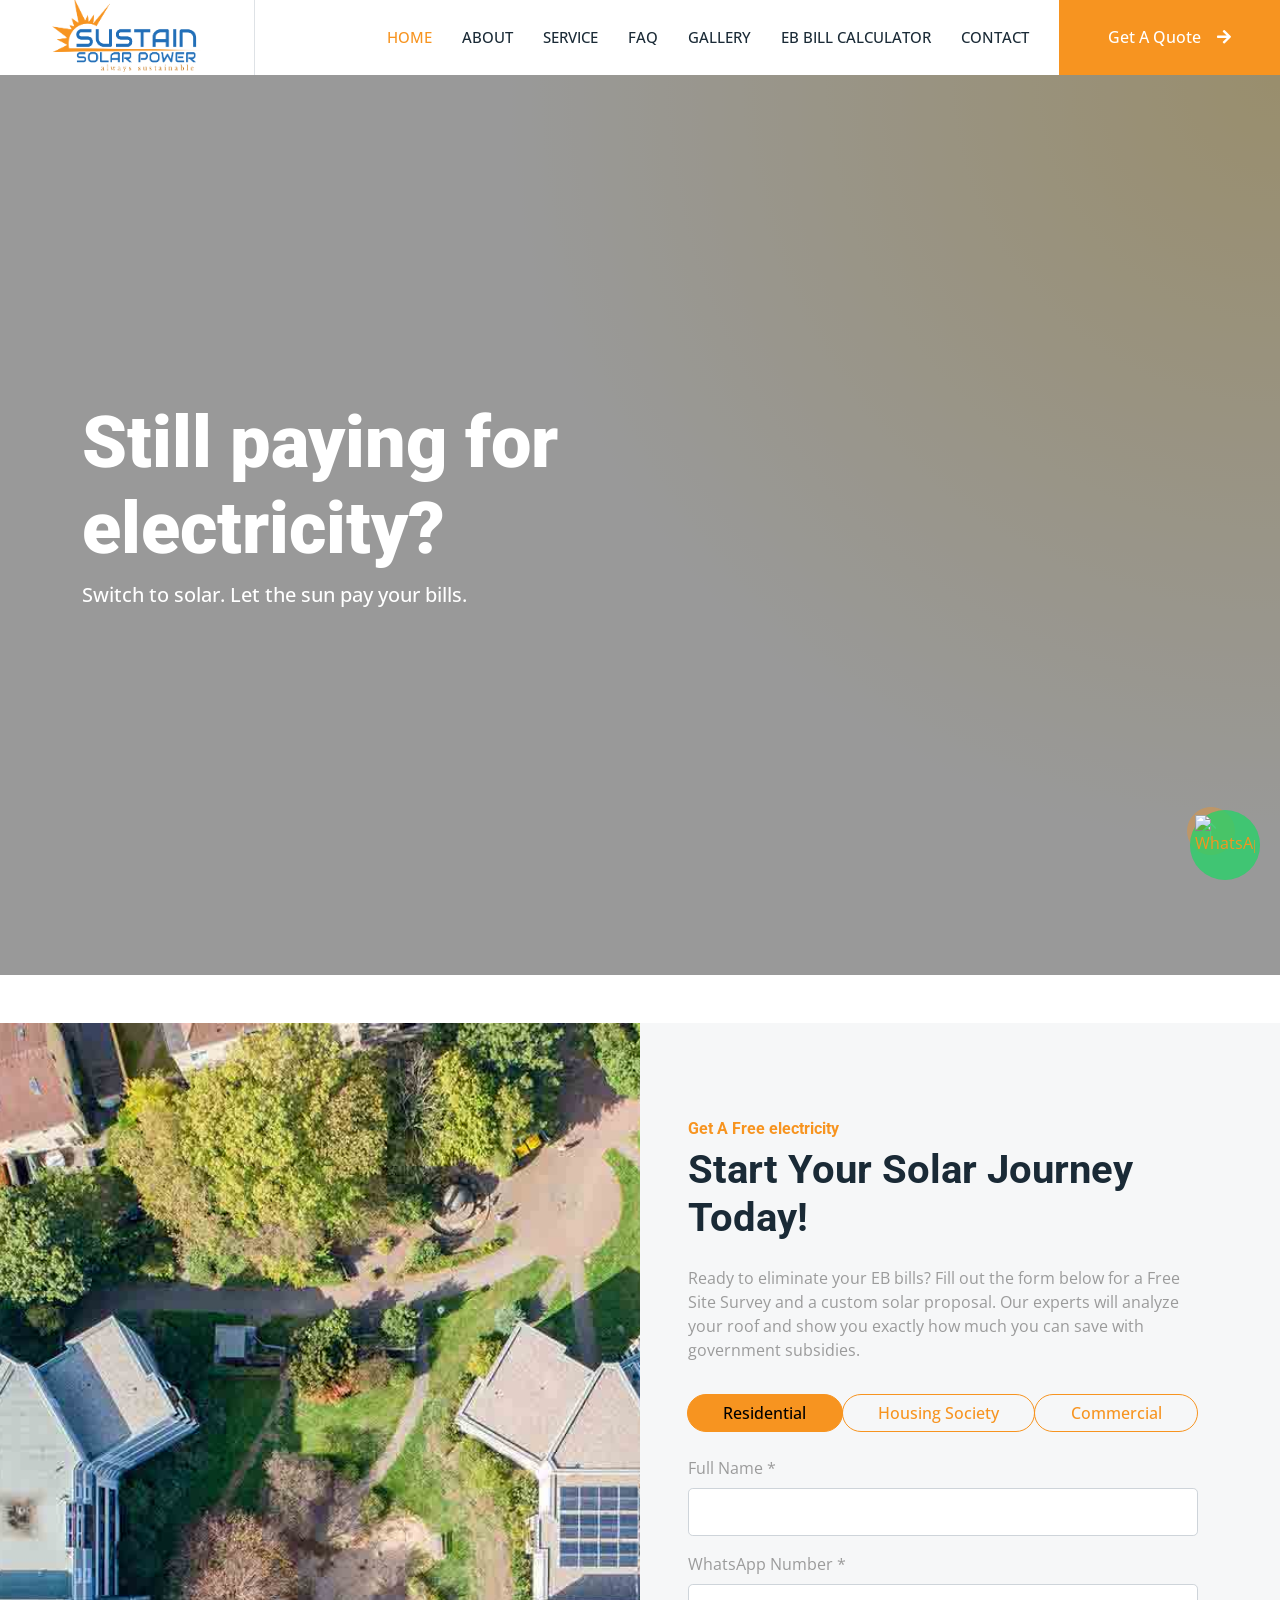
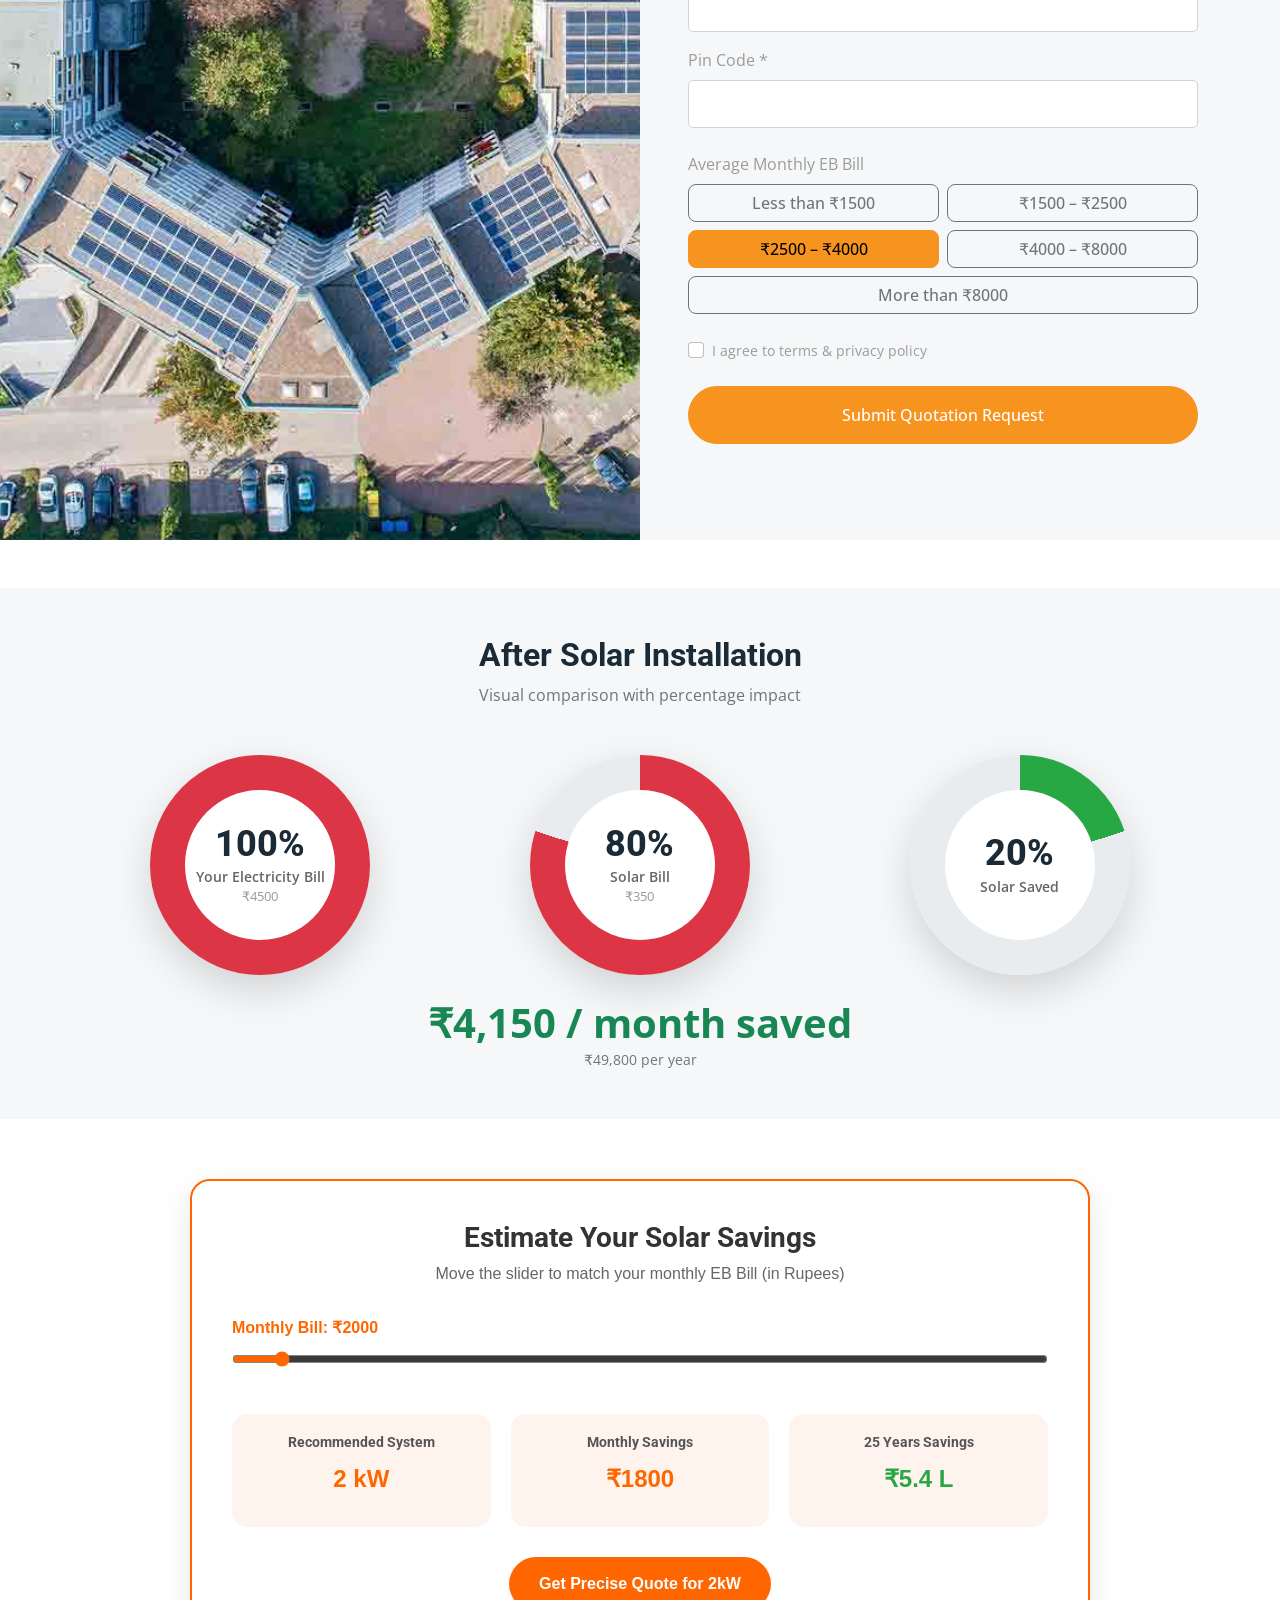
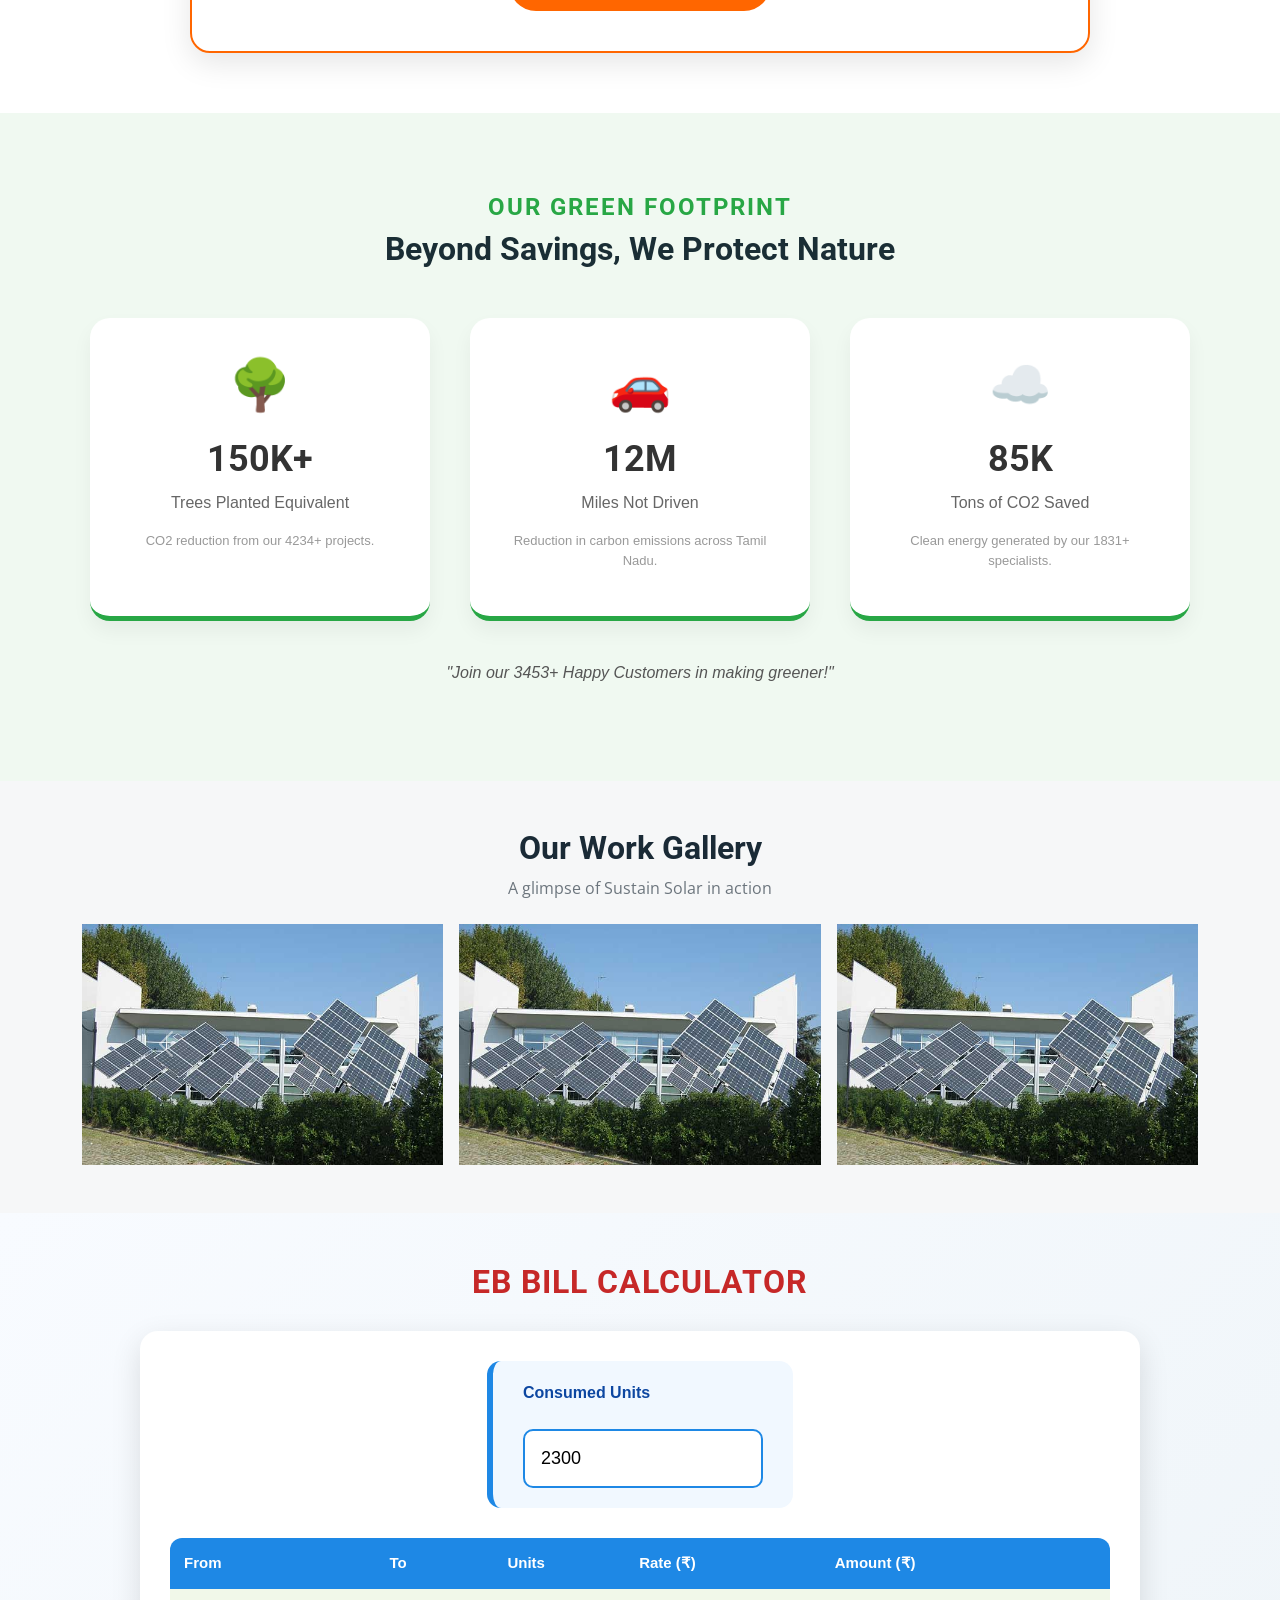
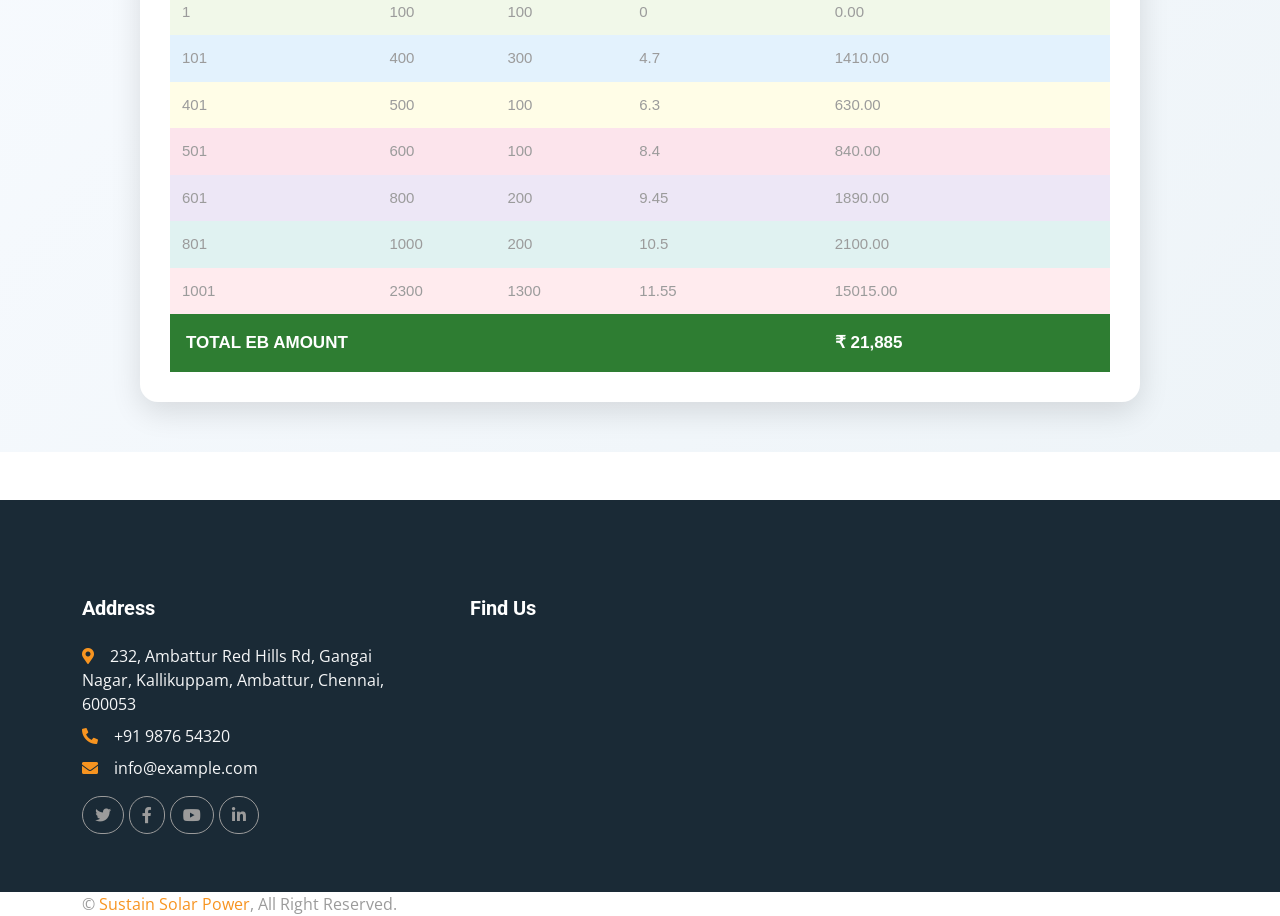
==== commit 221d9057: "1" ====
--- a/index.html
+++ b/index.html
@@ -125,6 +125,9 @@
                 <a href="index.html" class="nav-item nav-link active">Home</a>
                 <a href="about.html" class="nav-item nav-link">About</a>
                 <a href="service.html" class="nav-item nav-link">Service</a>
+                <a href="faq.html" class="nav-item nav-link">FAQ</a>
+                <a href="gallery.html" class="nav-item nav-link">Gallery</a>
+                <a href="gallery.html" class="nav-item nav-link">EB Bill Calculator</a>
                 <!--<a href="project.html" class="nav-item nav-link">Project</a>-->
                 <a href="contact.html" class="nav-item nav-link">Contact</a>
                 <!--   <div class="nav-item dropdown">
@@ -491,6 +494,10 @@
         </div>
     </section>
 
+
+
+
+
     <style>
         .circle {
             width: 220px;
@@ -628,530 +635,6 @@
 
 
 
-    <!-- Feature Start -->
-    <!--<div class="container-xxl py-5">
-        <div class="container">
-            <div class="row g-5">
-                <div class="col-md-6 col-lg-3 wow fadeIn" data-wow-delay="0.1s">
-                    <div class="d-flex align-items-center mb-4">
-                        <div class="btn-lg-square bg-primary rounded-circle me-3">
-                            <i class="fa fa-users text-white"></i>
-                        </div>
-                        <h1 class="mb-0" data-toggle="counter-up">3453</h1>
-                    </div>
-                    <h5 class="mb-3">Happy Households</h5>
-                    <span>We’ve helped thousands of families slash their electricity bills and transition to 100% clean, renewable energy.</span>
-                </div>
-                <div class="col-md-6 col-lg-3 wow fadeIn" data-wow-delay="0.3s">
-                    <div class="d-flex align-items-center mb-4">
-                        <div class="btn-lg-square bg-primary rounded-circle me-3">
-                            <i class="fa fa-check text-white"></i>
-                        </div>
-                        <h1 class="mb-0" data-toggle="counter-up">4234</h1>
-                    </div>
-                    <h5 class="mb-3">Systems Installed</h5>
-                    <span>From rooftop residential setups to massive commercial solar farms, we deliver precision-engineered energy solutions.</span>
-                </div>
-                <div class="col-md-6 col-lg-3 wow fadeIn" data-wow-delay="0.5s">
-                    <div class="d-flex align-items-center mb-4">
-                        <div class="btn-lg-square bg-primary rounded-circle me-3">
-                            <i class="fa fa-award text-white"></i>
-                        </div>
-                        <h1 class="mb-0" data-toggle="counter-up">3123</h1>
-                    </div>
-                    <h5 class="mb-3">MW Generated</h5>
-                    <span>Our installations have contributed Megawatts of green power to the grid, significantly reducing carbon footprints nationwide.</span>
-                </div>
-                <div class="col-md-6 col-lg-3 wow fadeIn" data-wow-delay="0.7s">
-                    <div class="d-flex align-items-center mb-4">
-                        <div class="btn-lg-square bg-primary rounded-circle me-3">
-                            <i class="fa fa-users-cog text-white"></i>
-                        </div>
-                        <h1 class="mb-0" data-toggle="counter-up">1831</h1>
-                    </div>
-                    <h5 class="mb-3">Solar Specialists</h5>
-                    <span>Our team of NABCEP-certified installers and energy consultants ensures your system performs at peak efficiency for decades.</span>
-                </div>
-            </div>
-        </div>
-    </div>-->
-    <!-- Feature Start -->
-    <!-- About Start -->
-    <!--<div class="container-fluid bg-light overflow-hidden my-5 px-lg-0">
-        <div class="container about px-lg-0">
-            <div class="row g-0 mx-lg-0">
-                <div class="col-lg-6 ps-lg-0 wow fadeIn" data-wow-delay="0.1s" style="min-height: 400px;">
-                    <div class="position-relative h-100">
-                        <img class="position-absolute img-fluid w-100 h-100" src="img/about.jpg" style="object-fit: cover;" alt="">
-                    </div>
-                </div>
-                <div class="col-lg-6 about-text py-5 wow fadeIn" data-wow-delay="0.5s">
-                    <div class="p-lg-5 pe-lg-0">
-                        <h6 class="text-primary">About Us</h6>
-                        <h1 class="mb-4">10+ Years Experience In Solar & Renewable Energy Industry</h1>
-                        <p>At Sustain Solar Power, we are committed to accelerating the world’s transition to sustainable energy. With over two decades of expertise, we provide high-performance solar solutions that empower homeowners and businesses to take control of their energy future while reducing their environmental impact.</p>
-                        <p><i class="fa fa-check-circle text-primary me-3"></i>Precision Engineering: Custom-designed solar layouts optimized for maximum sunlight capture and energy yield.</p>
-                        <p><i class="fa fa-check-circle text-primary me-3"></i>Tier-1 Technology: We use only the highest-rated solar panels and smart inverters for long-term reliability.</p>
-                        <p><i class="fa fa-check-circle text-primary me-3"></i>End-to-End Service: From initial site assessment and government permits to seamless installation and maintenance.</p>
-                        <a href="" class="btn btn-primary rounded-pill py-3 px-5 mt-3">Explore More</a>
-                    </div>
-                </div>
-            </div>
-        </div>
-    </div>-->
-    <!-- About End -->
-
-
-
-    <!-- Service Start -->
-    <!--  <div class="container-xxl py-5">
-        <div class="container">
-            <div class="text-center mx-auto mb-5 wow fadeInUp" data-wow-delay="0.1s" style="max-width: 600px;">
-                <h6 class="text-primary">Our Specialized Solar Services</h6>
-                <h1 class="mb-4">We Are Pioneers In The World Of Renewable Energy</h1>
-            </div>
-            <div class="row g-4">
-                <div class="col-md-6 col-lg-4 wow fadeInUp" data-wow-delay="0.1s">
-                    <div class="service-item rounded overflow-hidden">
-                        <img class="img-fluid" src="img/img-600x400-1.jpg" alt="">
-                        <div class="position-relative p-4 pt-0">
-                            <div class="service-icon">
-                                <i class="fa fa-solar-panel fa-3x"></i>
-                            </div>
-                            <h4 class="mb-3">On-Grid Rooftop Solar</h4>
-                            <p>Perfect for homes and offices in TN to reduce EB bills. Includes Net-Metering to sell excess power back to the grid</p>
-                            <a class="small fw-medium" href="">Up to 90% Bill Savings<i class="fa fa-arrow-right ms-2"></i></a>
-                        </div>
-                    </div>
-                </div>
-                <div class="col-md-6 col-lg-4 wow fadeInUp" data-wow-delay="0.3s">
-                    <div class="service-item rounded overflow-hidden">
-                        <img class="img-fluid" src="img/img-600x400-6.jpg" alt="">
-                        <div class="position-relative p-4 pt-0">
-                            <div class="service-icon">
-                                <i class="fa fa-solar-panel fa-3x"></i>
-                            </div>
-                            <h4 class="mb-3">Industrial Solar Power</h4>
-                            <p>Custom MW-scale solutions for factories in hubs like Coimbatore and Sriperumbudur. High-efficiency panels for heavy machinery.</p>
-                            <a class="small fw-medium" href="">Tax Benefits (AD)<i class="fa fa-arrow-right ms-2"></i></a>
-                        </div>
-                    </div>
-                </div>
-                <div class="col-md-6 col-lg-4 wow fadeInUp" data-wow-delay="0.5s">
-                    <div class="service-item rounded overflow-hidden">
-                        <img class="img-fluid" src="img/img-600x400-3.jpg" alt="">
-                        <div class="position-relative p-4 pt-0">
-                            <div class="service-icon">
-                                <i class="fa fa-solar-panel fa-3x"></i>
-                            </div>
-                            <h4 class="mb-3">Off Grid Battery Systems</h4>
-                            <p>Ideal for rural areas or farms with frequent power cuts. Independent power storage using high-quality batteries.</p>
-                            <a class="small fw-medium" href="">24/7 Power Backup<i class="fa fa-arrow-right ms-2"></i></a>
-                        </div>
-                    </div>
-                </div>
-                <div class="col-md-6 col-lg-4 wow fadeInUp" data-wow-delay="0.1s">
-                    <div class="service-item rounded overflow-hidden">
-                        <img class="img-fluid" src="img/img-600x400-4.jpg" alt="">
-                        <div class="position-relative p-4 pt-0">
-                            <div class="service-icon">
-                                <i class="fa fa-solar-panel fa-3x"></i>
-                            </div>
-                            <h4 class="mb-3">Agricultural Solar Pumps</h4>
-                            <p>Helping TN farmers with reliable irrigation solutions that run entirely on sunlight.</p>
-                            <a class="small fw-medium" href="">Zero Fuel Costs<i class="fa fa-arrow-right ms-2"></i></a>
-                        </div>
-                    </div>
-                </div>
-                <div class="col-md-6 col-lg-4 wow fadeInUp" data-wow-delay="0.3s">
-                    <div class="service-item rounded overflow-hidden">
-                        <img class="img-fluid" src="img/img-600x400-5.jpg" alt="">
-                        <div class="position-relative p-4 pt-0">
-                            <div class="service-icon">
-                                <i class="fa fa-solar-panel fa-3x"></i>
-                            </div>
-                            <h4 class="mb-3">Solar Maintenance (AMC)</h4>
-                            <p>Professional cleaning and health checks to ensure your panels produce maximum power in the TN heat.</p>
-                            <a class="small fw-medium" href="">Peak Performance<i class="fa fa-arrow-right ms-2"></i></a>
-                        </div>
-                    </div>
-                </div>
-                <div class="col-md-6 col-lg-4 wow fadeInUp" data-wow-delay="0.5s">
-                    <div class="service-item rounded overflow-hidden">
-                        <img class="img-fluid" src="img/img-600x400-6.jpg" alt="">
-                        <div class="position-relative p-4 pt-0">
-                            <div class="service-icon">
-                                <i class="fa fa-solar-panel fa-3x"></i>
-                            </div>
-                            <h4 class="mb-3">Government Subsidy Help</h4>
-                            <p>We are experts in the PM Surya Ghar Muft Bijli Yojana and TANGEDCO processes to get you the maximum subsidy.</p>
-                            <a class="small fw-medium" href="">Reduced Initial Cost<i class="fa fa-arrow-right ms-2"></i></a>
-                        </div>
-                    </div>
-                </div>
-            </div>
-        </div>
-    </div> -->
-    <!-- Service End -->
-
-    <p ID="FAQ1"></p>
-    <br>
-
-
-
-    <section class="faq-container" style="padding: 20px 20px; background-color: #f4f7f6; font-family: sans-serif;">
-        <div style="max-width: 900px; margin: auto;">
-
-            <div style="text-align: center; margin-bottom: 50px;">
-                <h4 style="color: #ff6600; text-transform: uppercase; letter-spacing: 2px; margin: 0;">FAQ</h4>
-                <h2 style="font-size: 32px; color: #1a2e35; margin-top: 10px;">Expert Answers for Solar </h2>
-            </div>
-
-            <div class="faq-card" style="margin-bottom: 15px; border-radius: 10px; overflow: hidden; background: #fff; box-shadow: 0 4px 15px rgba(0,0,0,0.05);">
-                <button class="solar-accordion" style="width: 100%; padding: 20px; border: none; outline: none; background: #fff; display: flex; justify-content: space-between; align-items: center; cursor: pointer; font-size: 18px; font-weight: 600; color: #333; text-align: left; transition: 0.3s;">
-                    How much subsidy can I get for my home ?
-                    <span class="icon" style="font-size: 24px; color: #ff6600;">+</span>
-                </button>
-                <div class="panel" style="max-height: 0; overflow: hidden; transition: all 0.4s ease-in-out; background: #fff;">
-                    <p style="padding: 0 20px 20px 20px; color: #555; line-height: 1.6; margin: 0;">
-                        Under the PM Surya Ghar scheme, residential customers get: 1kW (₹30,000), 2kW (₹60,000), and 3kW+ (₹78,000). We assist with the DISCOM portal application and paperwork.
-                    </p>
-                </div>
-            </div>
-
-            <div class="faq-card" style="margin-bottom: 15px; border-radius: 10px; overflow: hidden; background: #fff; box-shadow: 0 4px 15px rgba(0,0,0,0.05);">
-                <button class="solar-accordion" style="width: 100%; padding: 20px; border: none; outline: none; background: #fff; display: flex; justify-content: space-between; align-items: center; cursor: pointer; font-size: 18px; font-weight: 600; color: #333; text-align: left; transition: 0.3s;">
-                    Will it work during the monsoon or heavy rains?
-                    <span class="icon" style="font-size: 24px; color: #ff6600;">+</span>
-                </button>
-                <div class="panel" style="max-height: 0; overflow: hidden; transition: all 0.4s ease-in-out; background: #fff;">
-                    <p style="padding: 0 20px 20px 20px; color: #555; line-height: 1.6; margin: 0;">
-                        Yes! Solar panels work on light, not heat. During rainy days, production might drop by 60-70%, but the system will still generate power. Plus, the rain helps naturally wash away dust from the panels.
-                    </p>
-                </div>
-            </div>
-
-            <div class="faq-card" style="margin-bottom: 15px; border-radius: 10px; overflow: hidden; background: #fff; box-shadow: 0 4px 15px rgba(0,0,0,0.05);">
-                <button class="solar-accordion" style="width: 100%; padding: 20px; border: none; outline: none; background: #fff; display: flex; justify-content: space-between; align-items: center; cursor: pointer; font-size: 18px; font-weight: 600; color: #333; text-align: left; transition: 0.3s;">
-                    What is the maintenance needed for the panels?
-                    <span class="icon" style="font-size: 24px; color: #ff6600;">+</span>
-                </button>
-                <div class="panel" style="max-height: 0; overflow: hidden; transition: all 0.4s ease-in-out; background: #fff;">
-                    <p style="padding: 0 20px 20px 20px; color: #555; line-height: 1.6; margin: 0;">
-                        Solar is very low maintenance. we recommend cleaning the panels with plain water once every 15 days to remove dust and bird droppings. No professional chemicals are required.
-                    </p>
-                </div>
-            </div>
-
-            <div class="faq-card" style="margin-bottom: 15px; border-radius: 10px; overflow: hidden; background: #fff; box-shadow: 0 4px 15px rgba(0,0,0,0.05);">
-                <button class="solar-accordion" style="width: 100%; padding: 20px; border: none; outline: none; background: #fff; display: flex; justify-content: space-between; align-items: center; cursor: pointer; font-size: 18px; font-weight: 600; color: #333; text-align: left; transition: 0.3s;">
-                    How long does the installation take?
-                    <span class="icon" style="font-size: 24px; color: #ff6600;">+</span>
-                </button>
-                <div class="panel" style="max-height: 0; overflow: hidden; transition: all 0.4s ease-in-out; background: #fff;">
-                    <p style="padding: 0 20px 20px 20px; color: #555; line-height: 1.6; margin: 0;">
-                        The physical installation on your rooftop usually takes only 2 to 3 days. However, the DISCOM net-metering approval and meter change-over can take 3 to 4 weeks depending on the local EB office.
-                    </p>
-                </div>
-            </div>
-
-            <div class="faq-card" style="margin-bottom: 15px; border-radius: 10px; overflow: hidden; background: #fff; box-shadow: 0 4px 15px rgba(0,0,0,0.05);">
-                <button class="solar-accordion" style="width: 100%; padding: 20px; border: none; outline: none; background: #fff; display: flex; justify-content: space-between; align-items: center; cursor: pointer; font-size: 18px; font-weight: 600; color: #333; text-align: left; transition: 0.3s;">
-                    What is the lifespan of a solar system?
-                    <span class="icon" style="font-size: 24px; color: #ff6600;">+</span>
-                </button>
-                <div class="panel" style="max-height: 0; overflow: hidden; transition: all 0.4s ease-in-out; background: #fff;">
-                    <p style="padding: 0 20px 20px 20px; color: #555; line-height: 1.6; margin: 0;">
-                        Our Tier-1 solar panels come with a performance warranty of 30 years. Most systems continue to produce power even after 30 years, though the efficiency may slightly decrease over time.
-                    </p>
-                </div>
-            </div>
-
-        </div>
-    </section>
-
-    <script>
-    document.addEventListener("DOMContentLoaded", function() {
-        const acc = document.getElementsByClassName("solar-accordion");
-
-        for (let i = 0; i < acc.length; i++) {
-            acc[i].onclick = function() {
-                // Toggle between adding and removing the "active" class
-                this.classList.toggle("active");
-
-                const panel = this.nextElementSibling;
-                const icon = this.querySelector(".icon");
-
-                if (panel.style.maxHeight && panel.style.maxHeight !== "0px") {
-                    // It's open, so close it
-                    panel.style.maxHeight = "0px";
-                    icon.innerHTML = "+";
-                    this.style.color = "#333";
-                } else {
-                    // It's closed, so open it
-                    // Close all other panels first (Optional - for a cleaner look)
-                    for (let j = 0; j < acc.length; j++) {
-                        acc[j].nextElementSibling.style.maxHeight = "0px";
-                        acc[j].querySelector(".icon").innerHTML = "+";
-                        acc[j].style.color = "#333";
-                    }
-
-                    panel.style.maxHeight = panel.scrollHeight + "px";
-                    icon.innerHTML = "−";
-                    this.style.color = "#ff6600";
-                }
-            };
-        }
-    });
-    </script>
-
-
-
-
-
-
-
-
-    <!-- Feature Start -->
-    <!--<div class="container-fluid bg-light overflow-hidden my-5 px-lg-0">
-        <div class="container feature px-lg-0">
-            <div class="row g-0 mx-lg-0">
-                <div class="col-lg-6 feature-text py-5 wow fadeIn" data-wow-delay="0.1s">
-                    <div class="p-lg-5 ps-lg-0">
-                        <h6 class="text-primary">Why Choose Us!</h6>
-                        <h1 class="mb-4">Complete Commercial & Residential Solar Systems</h1>
-                        <p class="mb-4 pb-2">We provide customized solar energy solutions designed to withstand the unique climate of Tamil Nadu. Whether you are looking to power your home or a large-scale industrial facility, our high-performance systems ensure maximum energy harvest and long-term durability.</p>
-                        <div class="row g-4">
-                            <div class="col-6">
-                                <div class="d-flex align-items-center">
-                                    <div class="btn-lg-square bg-primary rounded-circle">
-                                        <i class="fa fa-check text-white"></i>
-                                    </div>
-                                    <div class="ms-4">
-                                        <p class="mb-0">Quality Services</p>
-                                        <h5 class="mb-0">Best-in-class solar tech.</h5>
-                                    </div>
-                                </div>
-                            </div>
-                            <div class="col-6">
-                                <div class="d-flex align-items-center">
-                                    <div class="btn-lg-square bg-primary rounded-circle">
-                                        <i class="fa fa-user-check text-white"></i>
-                                    </div>
-                                    <div class="ms-4">
-                                        <p class="mb-0">Expert Workers</p>
-                                        <h5 class="mb-0">TN's top solar engineers.</h5>
-                                    </div>
-                                </div>
-                            </div>
-                            <div class="col-6">
-                                <div class="d-flex align-items-center">
-                                    <div class="btn-lg-square bg-primary rounded-circle">
-                                        <i class="fa fa-drafting-compass text-white"></i>
-                                    </div>
-                                    <div class="ms-4">
-                                        <p class="mb-0">Free Consultation</p>
-                                        <h5 class="mb-0">Free site visit & quote.</h5>
-                                    </div>
-                                </div>
-                            </div>
-                            <div class="col-6">
-                                <div class="d-flex align-items-center">
-                                    <div class="btn-lg-square bg-primary rounded-circle">
-                                        <i class="fa fa-headphones text-white"></i>
-                                    </div>
-                                    <div class="ms-4">
-                                        <p class="mb-0">Customer Support</p>
-                                        <h5 class="mb-0">24/7 local assistance.</h5>
-                                    </div>
-                                </div>
-                            </div>
-                        </div>
-                    </div>
-                </div>
-                <div class="col-lg-6 pe-lg-0 wow fadeIn" data-wow-delay="0.5s" style="min-height: 400px;">
-                    <div class="position-relative h-100">
-                        <img class="position-absolute img-fluid w-100 h-100" src="img/feature.jpg" style="object-fit: cover;" alt="">
-                    </div>
-                </div>
-            </div>
-        </div>
-    </div>-->
-    <!-- Feature End -->
-    <!--  <section class="py-5 bg-light" id="soar-projects">
-      <div class="container">
-
-        <div class="text-center mb-5">
-          <span style="color:#ff6600;font-weight:600;">Our Solar Projects</span>
-          <h2 class="fw-bold mt-2">
-            Sustain Solar Power – Dedicated Experts in Solar Power Installations
-          </h2>
-          <p class="text-muted mt-3">
-            We focus exclusively on rooftop and commercial solar solutions.
-            No wind. No hydro. Just efficient, reliable solar energy.
-          </p>
-        </div>
-
-        <div class="row g-4">
-
-
-          <div class="col-md-4">
-            <div class="rounded-4 shadow overflow-hidden h-100">
-              <img src="img/img-600x400-1.jpg" class="img-fluid w-100" alt="Residential Solar">
-              <div class="p-3 bg-white text-center">
-                <h5 class="fw-semibold mb-1">Residential Solar</h5>
-                <p class="text-muted small mb-0">
-                  Homes powered with clean & affordable solar energy
-                </p>
-              </div>
-            </div>
-          </div>
-
-
-          <div class="col-md-4">
-            <div class="rounded-4 shadow overflow-hidden h-100">
-              <img src="img/img-600x400-4.jpg" class="img-fluid w-100" alt="Commercial Solar">
-              <div class="p-3 bg-white text-center">
-                <h5 class="fw-semibold mb-1">Commercial Solar</h5>
-                <p class="text-muted small mb-0">
-                  High-capacity solar systems for businesses & factories
-                </p>
-              </div>
-            </div>
-          </div>
-
-          <div class="col-md-4">
-            <div class="rounded-4 shadow overflow-hidden h-100">
-              <img src="img/img-600x400-6.jpg" class="img-fluid w-100" alt="Industrial Solar">
-              <div class="p-3 bg-white text-center">
-                <h5 class="fw-semibold mb-1">Industrial & Rooftop</h5>
-                <p class="text-muted small mb-0">
-                  End-to-end rooftop solar installations by Sustain Solar Power
-                </p>
-              </div>
-            </div>
-          </div>
-
-        </div>
-
-
-
-      </div>
-    </section>   -->
-    <!-- Projects Start -->
-    <!-- <div class="container-xxl py-5">
-         <div class="container">
-             <div class="text-center mx-auto mb-5 wow fadeInUp" data-wow-delay="0.1s" style="max-width: 600px;">
-                 <h6 class="text-primary">Our Projects</h6>
-                 <h1 class="mb-4">Visit Our Latest Solar And Renewable Energy Projects</h1>
-             </div>
-             <div class="row mt-n2 wow fadeInUp" data-wow-delay="0.3s">
-                 <div class="col-12 text-center">
-                     <ul class="list-inline mb-5" id="portfolio-flters">
-                         <li class="mx-2 active" data-filter="*">All</li>
-                         <li class="mx-2" data-filter=".first">Solar Panels</li>
-                         <li class="mx-2" data-filter=".second">Wind Turbines</li>
-                         <li class="mx-2" data-filter=".third">Hydropower Plants</li>
-                     </ul>
-                 </div>
-             </div>
-             <div class="row g-4 portfolio-container wow fadeInUp" data-wow-delay="0.5s">
-                 <div class="col-lg-4 col-md-6 portfolio-item first">
-                     <div class="portfolio-img rounded overflow-hidden">
-                         <img class="img-fluid" src="img/img-600x400-6.jpg" alt="">
-                         <div class="portfolio-btn">
-                             <a class="btn btn-lg-square btn-outline-light rounded-circle mx-1" href="img/img-600x400-6.jpg" data-lightbox="portfolio"><i class="fa fa-eye"></i></a>
-                             <a class="btn btn-lg-square btn-outline-light rounded-circle mx-1" href=""><i class="fa fa-link"></i></a>
-                         </div>
-                     </div>
-                     <div class="pt-3">
-                         <p class="text-primary mb-0">Solar Panels</p>
-                         <hr class="text-primary w-25 my-2">
-                         <h5 class="lh-base">We Are pioneers of solar & renewable energy industry</h5>
-                     </div>
-                 </div>
-                 <div class="col-lg-4 col-md-6 portfolio-item second">
-                     <div class="portfolio-img rounded overflow-hidden">
-                         <img class="img-fluid" src="img/img-600x400-5.jpg" alt="">
-                         <div class="portfolio-btn">
-                             <a class="btn btn-lg-square btn-outline-light rounded-circle mx-1" href="img/img-600x400-5.jpg" data-lightbox="portfolio"><i class="fa fa-eye"></i></a>
-                             <a class="btn btn-lg-square btn-outline-light rounded-circle mx-1" href=""><i class="fa fa-link"></i></a>
-                         </div>
-                     </div>
-                     <div class="pt-3">
-                         <p class="text-primary mb-0">Wind Turbines</p>
-                         <hr class="text-primary w-25 my-2">
-                         <h5 class="lh-base">We Are pioneers of solar & renewable energy industry</h5>
-                     </div>
-                 </div>
-                 <div class="col-lg-4 col-md-6 portfolio-item third">
-                     <div class="portfolio-img rounded overflow-hidden">
-                         <img class="img-fluid" src="img/img-600x400-4.jpg" alt="">
-                         <div class="portfolio-btn">
-                             <a class="btn btn-lg-square btn-outline-light rounded-circle mx-1" href="img/img-600x400-4.jpg" data-lightbox="portfolio"><i class="fa fa-eye"></i></a>
-                             <a class="btn btn-lg-square btn-outline-light rounded-circle mx-1" href=""><i class="fa fa-link"></i></a>
-                         </div>
-                     </div>
-                     <div class="pt-3">
-                         <p class="text-primary mb-0">Hydropower Plants</p>
-                         <hr class="text-primary w-25 my-2">
-                         <h5 class="lh-base">We Are pioneers of solar & renewable energy industry</h5>
-                     </div>
-                 </div>
-                 <div class="col-lg-4 col-md-6 portfolio-item first">
-                     <div class="portfolio-img rounded overflow-hidden">
-                         <img class="img-fluid" src="img/img-600x400-3.jpg" alt="">
-                         <div class="portfolio-btn">
-                             <a class="btn btn-lg-square btn-outline-light rounded-circle mx-1" href="img/img-600x400-3.jpg" data-lightbox="portfolio"><i class="fa fa-eye"></i></a>
-                             <a class="btn btn-lg-square btn-outline-light rounded-circle mx-1" href=""><i class="fa fa-link"></i></a>
-                         </div>
-                     </div>
-                     <div class="pt-3">
-                         <p class="text-primary mb-0">Solar Panels</p>
-                         <hr class="text-primary w-25 my-2">
-                         <h5 class="lh-base">We Are pioneers of solar & renewable energy industry</h5>
-                     </div>
-                 </div>
-                 <div class="col-lg-4 col-md-6 portfolio-item second">
-                     <div class="portfolio-img rounded overflow-hidden">
-                         <img class="img-fluid" src="img/img-600x400-2.jpg" alt="">
-                         <div class="portfolio-btn">
-                             <a class="btn btn-lg-square btn-outline-light rounded-circle mx-1" href="img/img-600x400-2.jpg" data-lightbox="portfolio"><i class="fa fa-eye"></i></a>
-                             <a class="btn btn-lg-square btn-outline-light rounded-circle mx-1" href=""><i class="fa fa-link"></i></a>
-                         </div>
-                     </div>
-                     <div class="pt-3">
-                         <p class="text-primary mb-0">Wind Turbines</p>
-                         <hr class="text-primary w-25 my-2">
-                         <h5 class="lh-base">We Are pioneers of solar & renewable energy industry</h5>
-                     </div>
-                 </div>
-                 <div class="col-lg-4 col-md-6 portfolio-item third">
-                     <div class="portfolio-img rounded overflow-hidden">
-                         <img class="img-fluid" src="img/img-600x400-1.jpg" alt="">
-                         <div class="portfolio-btn">
-                             <a class="btn btn-lg-square btn-outline-light rounded-circle mx-1" href="img/img-600x400-1.jpg" data-lightbox="portfolio"><i class="fa fa-eye"></i></a>
-                             <a class="btn btn-lg-square btn-outline-light rounded-circle mx-1" href=""><i class="fa fa-link"></i></a>
-                         </div>
-                     </div>
-                     <div class="pt-3">
-                         <p class="text-primary mb-0">Hydropower Plants</p>
-                         <hr class="text-primary w-25 my-2">
-                         <h5 class="lh-base">We Are pioneers of solar & renewable energy industry</h5>
-                     </div>
-                 </div>
-             </div>
-         </div>
-     </div> -->
-    <!-- Projects End -->
-
-
-
-
-
-
-
-
 
 
     <section style="padding: 60px 20px; background: #ffffff; font-family: sans-serif;">
@@ -1226,6 +709,10 @@
             </p>
         </div>
 
+
+
+        </section>
+
         <script>
             const range = document.getElementById('bill-range');
             const billVal = document.getElementById('bill-value');
@@ -1293,46 +780,7 @@
 
 
 
-        <!--
-
-
-        <section style="padding: 80px 20px; background: #fdfdfd; font-family: 'Poppins', sans-serif;">
-            <div style="max-width: 1100px; margin: auto;">
-                <div style="text-align: center; margin-bottom: 50px;">
-                    <h4 style="color: #ff6600; text-transform: uppercase; font-weight: bold; letter-spacing: 1px;">How it Works</h4>
-                    <h2 style="font-size: 36px; color: #1a2e35;">Your Path to Energy Independence</h2>
-                </div>
-
-                <div style="display: flex; flex-wrap: wrap; justify-content: center; gap: 30px;">
-
-                    <div style="flex: 1; min-width: 200px; text-align: center; padding: 20px;">
-                        <div style="width: 80px; height: 80px; background: #ff6600; color: white; border-radius: 50%; display: flex; align-items: center; justify-content: center; margin: 0 auto 20px; font-size: 24px; font-weight: bold; box-shadow: 0 10px 20px rgba(255,102,0,0.3);">01</div>
-                        <h5 style="font-weight: bold; color: #333;">Site Survey</h5>
-                        <p style="color: #777; font-size: 14px;">We visit your location for a technical roof audit and shadow analysis.</p>
-                    </div>
-
-                    <div style="flex: 1; min-width: 200px; text-align: center; padding: 20px;">
-                        <div style="width: 80px; height: 80px; background: #ff6600; color: white; border-radius: 50%; display: flex; align-items: center; justify-content: center; margin: 0 auto 20px; font-size: 24px; font-weight: bold; box-shadow: 0 10px 20px rgba(255,102,0,0.3);">02</div>
-                        <h5 style="font-weight: bold; color: #333;">Expert Design</h5>
-                        <p style="color: #777; font-size: 14px;">Custom engineering of your solar structure for maximum TN wind resistance.</p>
-                    </div>
-
-                    <div style="flex: 1; min-width: 200px; text-align: center; padding: 20px;">
-                        <div style="width: 80px; height: 80px; background: #ff6600; color: white; border-radius: 50%; display: flex; align-items: center; justify-content: center; margin: 0 auto 20px; font-size: 24px; font-weight: bold; box-shadow: 0 10px 20px rgba(255,102,0,0.3);">03</div>
-                        <h5 style="font-weight: bold; color: #333;">Quick Install</h5>
-                        <p style="color: #777; font-size: 14px;">Professional installation using Tier-1 panels by our expert workers.</p>
-                    </div>
-
-                    <div style="flex: 1; min-width: 200px; text-align: center; padding: 20px;">
-                        <div style="width: 80px; height: 80px; background: #ff6600; color: white; border-radius: 50%; display: flex; align-items: center; justify-content: center; margin: 0 auto 20px; font-size: 24px; font-weight: bold; box-shadow: 0 10px 20px rgba(255,102,0,0.3);">04</div>
-                        <h5 style="font-weight: bold; color: #333;">TANGEDCO Liason</h5>
-                        <p style="color: #777; font-size: 14px;">We handle all government approvals and the Net-Metering process for you.</p>
-                    </div>
-
-                </div>
-            </div>
-        </section>-->
-
+       
 
         <section style="padding: 80px 20px; background: #f0f9f1; font-family: 'Segoe UI', sans-serif;">
             <div style="max-width: 1100px; margin: auto; text-align: center;">
@@ -1374,117 +822,7 @@
         </section>
 
 
-        <!-- Team Start -->
-        <!-- <div class="container-xxl py-5">
-            <div class="container">
-                <div class="text-center mx-auto mb-5 wow fadeInUp" data-wow-delay="0.1s" style="max-width: 600px;">
-                    <h6 class="text-primary">Team Member</h6>
-                    <h1 class="mb-4">Experienced Team Members</h1>
-                </div>
-                <div class="row g-4">
-                    <div class="col-lg-4 col-md-6 wow fadeInUp" data-wow-delay="0.1s">
-                        <div class="team-item rounded overflow-hidden">
-                            <div class="d-flex">
-                                <img class="img-fluid w-75" src="img/team-1.jpg" alt="">
-                                <div class="team-social w-25">
-                                    <a class="btn btn-lg-square btn-outline-primary rounded-circle mt-3" href=""><i class="fab fa-facebook-f"></i></a>
-                                    <a class="btn btn-lg-square btn-outline-primary rounded-circle mt-3" href=""><i class="fab fa-twitter"></i></a>
-                                    <a class="btn btn-lg-square btn-outline-primary rounded-circle mt-3" href=""><i class="fab fa-instagram"></i></a>
-                                </div>
-                            </div>
-                            <div class="p-4">
-                                <h5>Full Name</h5>
-                                <span>Designation</span>
-                            </div>
-                        </div>
-                    </div>
-                    <div class="col-lg-4 col-md-6 wow fadeInUp" data-wow-delay="0.3s">
-                        <div class="team-item rounded overflow-hidden">
-                            <div class="d-flex">
-                                <img class="img-fluid w-75" src="img/team-2.jpg" alt="">
-                                <div class="team-social w-25">
-                                    <a class="btn btn-lg-square btn-outline-primary rounded-circle mt-3" href=""><i class="fab fa-facebook-f"></i></a>
-                                    <a class="btn btn-lg-square btn-outline-primary rounded-circle mt-3" href=""><i class="fab fa-twitter"></i></a>
-                                    <a class="btn btn-lg-square btn-outline-primary rounded-circle mt-3" href=""><i class="fab fa-instagram"></i></a>
-                                </div>
-                            </div>
-                            <div class="p-4">
-                                <h5>Full Name</h5>
-                                <span>Designation</span>
-                            </div>
-                        </div>
-                    </div>
-                    <div class="col-lg-4 col-md-6 wow fadeInUp" data-wow-delay="0.5s">
-                        <div class="team-item rounded overflow-hidden">
-                            <div class="d-flex">
-                                <img class="img-fluid w-75" src="img/team-3.jpg" alt="">
-                                <div class="team-social w-25">
-                                    <a class="btn btn-lg-square btn-outline-primary rounded-circle mt-3" href=""><i class="fab fa-facebook-f"></i></a>
-                                    <a class="btn btn-lg-square btn-outline-primary rounded-circle mt-3" href=""><i class="fab fa-twitter"></i></a>
-                                    <a class="btn btn-lg-square btn-outline-primary rounded-circle mt-3" href=""><i class="fab fa-instagram"></i></a>
-                                </div>
-                            </div>
-                            <div class="p-4">
-                                <h5>Full Name</h5>
-                                <span>Designation</span>
-                            </div>
-                        </div>
-                    </div>
-                </div>
-            </div>
-        </div>   --->
-        <!-- Team End -->
-        <!-- Testimonial Start -->
-        <!-- <div class="container-xxl py-5">
-            <div class="container">
-                <div class="text-center mx-auto mb-5 wow fadeInUp" data-wow-delay="0.1s" style="max-width: 600px;">
-                    <h6 class="text-primary">Testimonial</h6>
-                    <h1 class="mb-4">What Our Clients Say!</h1>
-                </div>
-                <div class="owl-carousel testimonial-carousel wow fadeInUp" data-wow-delay="0.1s">
-                    <div class="testimonial-item text-center">
-                        <div class="testimonial-img position-relative">
-                            <img class="img-fluid rounded-circle mx-auto mb-5" src="img/testimonial-1.jpg">
-                            <div class="btn-square bg-primary rounded-circle">
-                                <i class="fa fa-quote-left text-white"></i>
-                            </div>
-                        </div>
-                        <div class="testimonial-text text-center rounded p-4">
-                            <p>Clita clita tempor justo dolor ipsum amet kasd amet duo justo duo duo labore sed sed. Magna ut diam sit et amet stet eos sed clita erat magna elitr erat sit sit erat at rebum justo sea clita.</p>
-                            <h5 class="mb-1">Client Name</h5>
-                            <span class="fst-italic">Profession</span>
-                        </div>
-                    </div>
-                    <div class="testimonial-item text-center">
-                        <div class="testimonial-img position-relative">
-                            <img class="img-fluid rounded-circle mx-auto mb-5" src="img/testimonial-2.jpg">
-                            <div class="btn-square bg-primary rounded-circle">
-                                <i class="fa fa-quote-left text-white"></i>
-                            </div>
-                        </div>
-                        <div class="testimonial-text text-center rounded p-4">
-                            <p>Clita clita tempor justo dolor ipsum amet kasd amet duo justo duo duo labore sed sed. Magna ut diam sit et amet stet eos sed clita erat magna elitr erat sit sit erat at rebum justo sea clita.</p>
-                            <h5 class="mb-1">Client Name</h5>
-                            <span class="fst-italic">Profession</span>
-                        </div>
-                    </div>
-                    <div class="testimonial-item text-center">
-                        <div class="testimonial-img position-relative">
-                            <img class="img-fluid rounded-circle mx-auto mb-5" src="img/testimonial-3.jpg">
-                            <div class="btn-square bg-primary rounded-circle">
-                                <i class="fa fa-quote-left text-white"></i>
-                            </div>
-                        </div>
-                        <div class="testimonial-text text-center rounded p-4">
-                            <p>Clita clita tempor justo dolor ipsum amet kasd amet duo justo duo duo labore sed sed. Magna ut diam sit et amet stet eos sed clita erat magna elitr erat sit sit erat at rebum justo sea clita.</p>
-                            <h5 class="mb-1">Client Name</h5>
-                            <span class="fst-italic">Profession</span>
-                        </div>
-                    </div>
-                </div>
-            </div>
-        </div>  -->
-        <!-- Testimonial End -->
+        
 
         <style>
             /* Gallery Styles */
@@ -1520,8 +858,8 @@
                 }
             }
         </style>
-        </head>
-        <body>
+        
+       
 
             <section class="py-5 bg-light">
                 <div class="container">
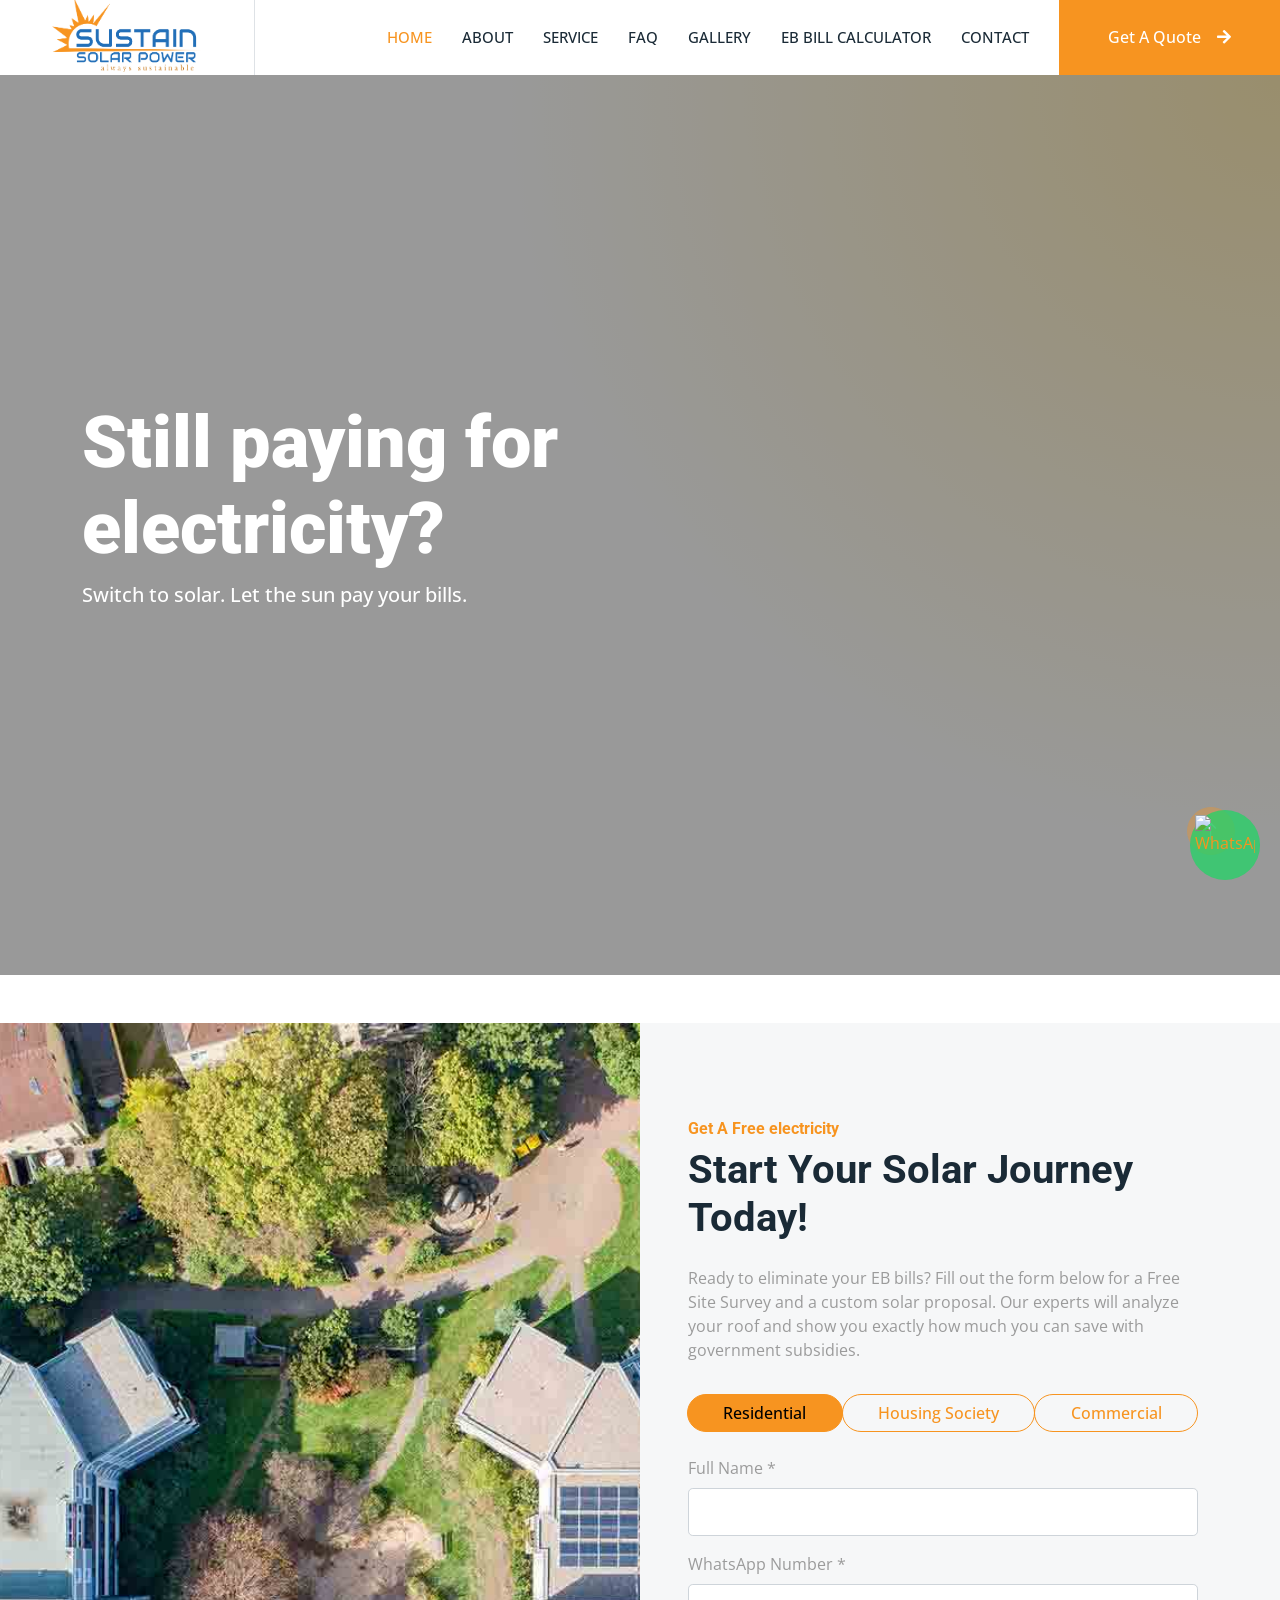
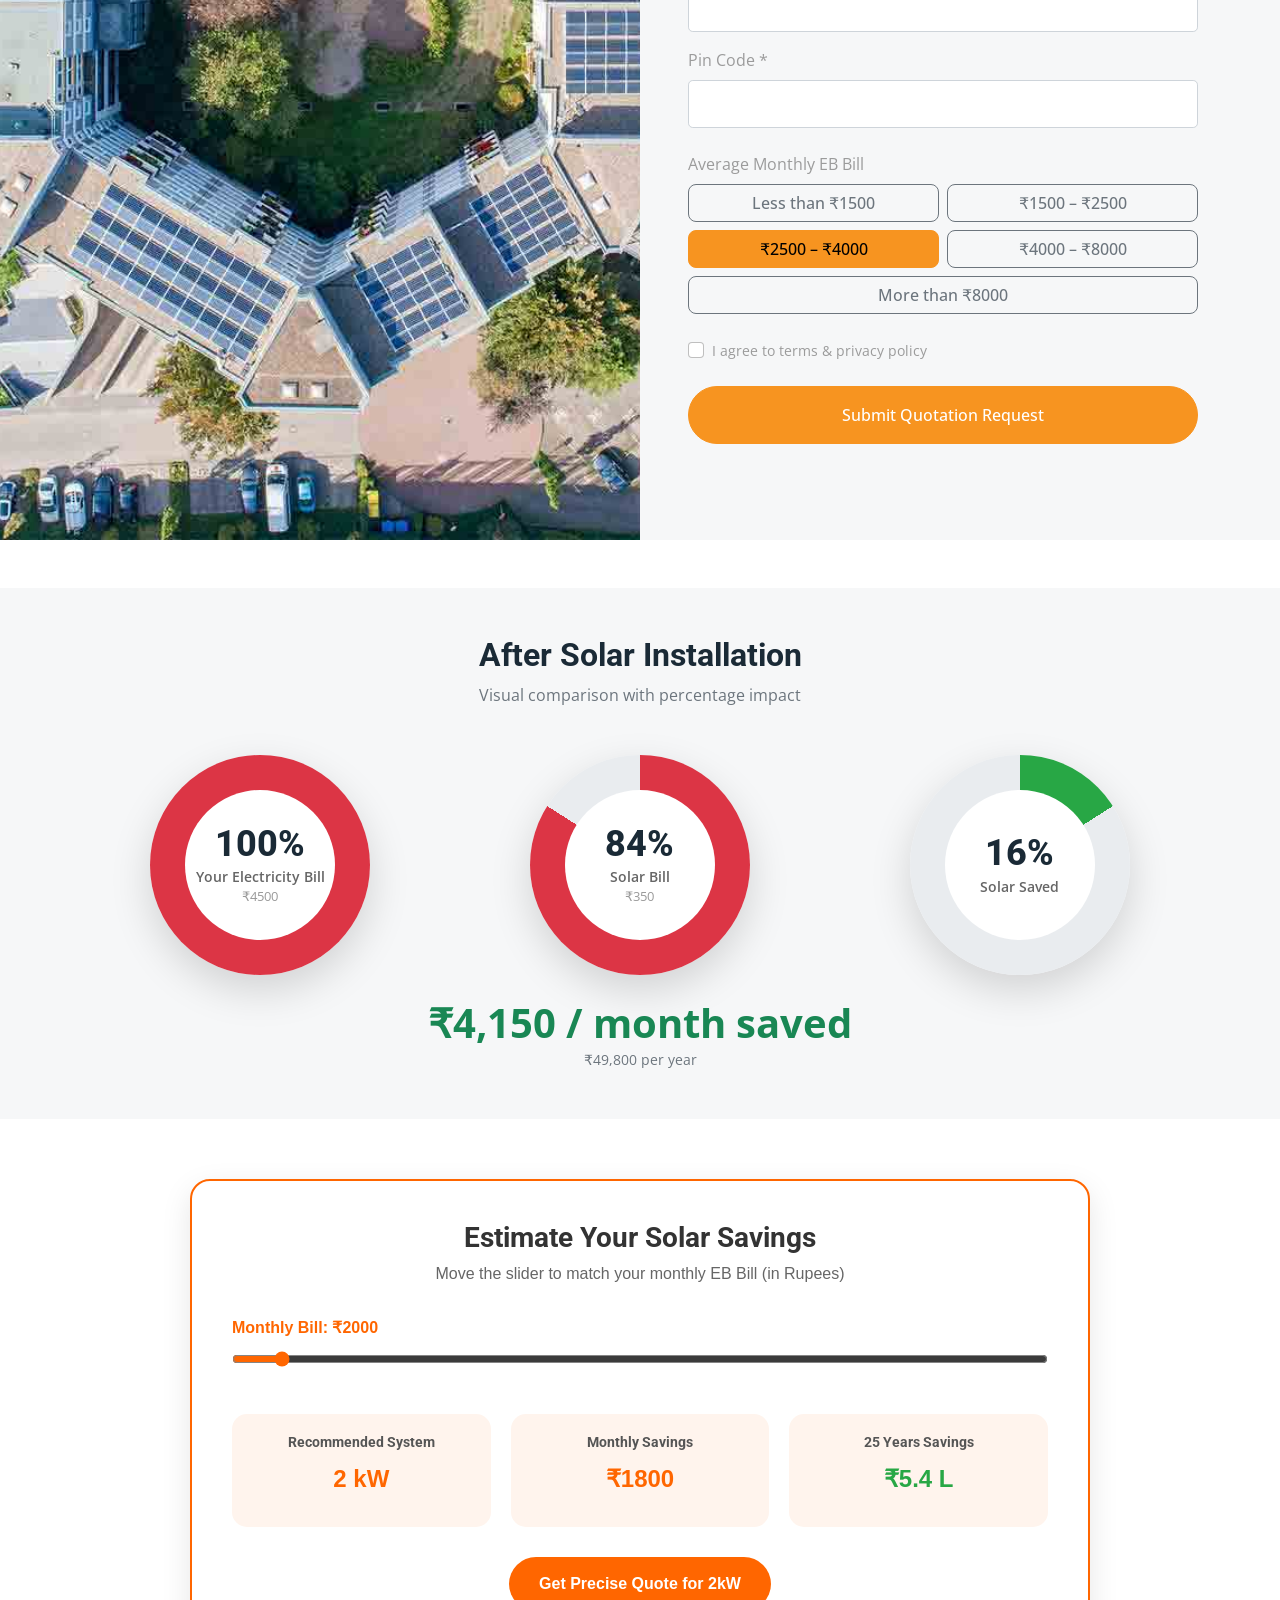
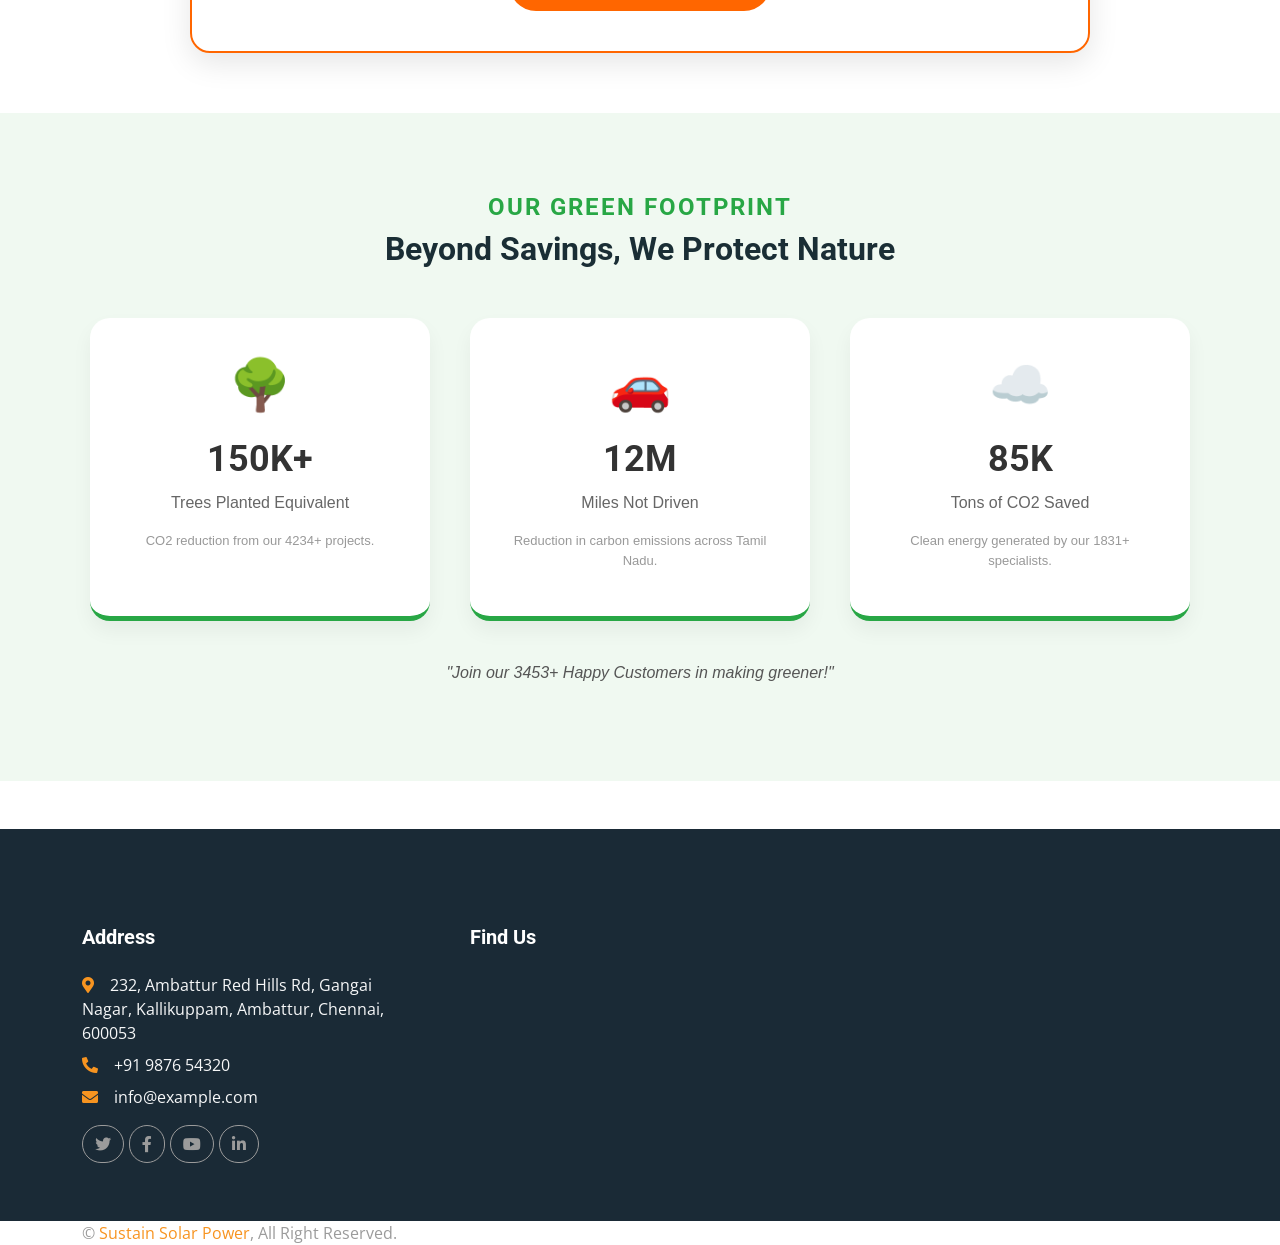
==== commit f2c4287f: "11" ====
--- a/index.html
+++ b/index.html
@@ -2,72 +2,72 @@
 <html lang="en">
 
 <head>
-    <meta charset="utf-8">
-    <title>Sustain Solar Power</title>
-    <meta content="width=device-width, initial-scale=1.0" name="viewport">
-    <meta content="" name="keywords">
-    <meta content="" name="description">
-
-    <!-- Favicon -->
-   <!--  <link href="img/favicon.ico" rel="icon"> -->
-    <link href="img/logo.png" rel="icon">
-    <!-- Google Web Fonts -->
-    <link rel="preconnect" href="https://fonts.googleapis.com">
-    <link rel="preconnect" href="https://fonts.gstatic.com" crossorigin>
-    <link href="https://fonts.googleapis.com/css2?family=Open+Sans:wght@400;500&family=Roboto:wght@500;700;900&display=swap" rel="stylesheet"> 
-
-    <!-- Icon Font Stylesheet -->
-    <link href="https://cdnjs.cloudflare.com/ajax/libs/font-awesome/5.10.0/css/all.min.css" rel="stylesheet">
-    <link href="https://cdn.jsdelivr.net/npm/bootstrap-icons@1.4.1/font/bootstrap-icons.css" rel="stylesheet">
-
-    <!-- Libraries Stylesheet -->
-    <link href="lib/animate/animate.min.css" rel="stylesheet">
-    <link href="lib/owlcarousel/assets/owl.carousel.min.css" rel="stylesheet">
-    <link href="lib/lightbox/css/lightbox.min.css" rel="stylesheet">
-
-    <!-- Customized Bootstrap Stylesheet -->
-    <link href="css/bootstrap.min.css" rel="stylesheet">
-
-    <!-- Template Stylesheet -->
-    <link href="css/style.css" rel="stylesheet">
+	<meta charset="utf-8">
+	<title>Sustain Solar Power</title>
+	<meta content="width=device-width, initial-scale=1.0" name="viewport">
+	<meta content="" name="keywords">
+	<meta content="" name="description">
+
+	<!-- Favicon -->
+	<!--  <link href="img/favicon.ico" rel="icon"> -->
+	<link href="img/logo.png" rel="icon">
+	<!-- Google Web Fonts -->
+	<link rel="preconnect" href="https://fonts.googleapis.com">
+	<link rel="preconnect" href="https://fonts.gstatic.com" crossorigin>
+	<link href="https://fonts.googleapis.com/css2?family=Open+Sans:wght@400;500&family=Roboto:wght@500;700;900&display=swap" rel="stylesheet">
+
+	<!-- Icon Font Stylesheet -->
+	<link href="https://cdnjs.cloudflare.com/ajax/libs/font-awesome/5.10.0/css/all.min.css" rel="stylesheet">
+	<link href="https://cdn.jsdelivr.net/npm/bootstrap-icons@1.4.1/font/bootstrap-icons.css" rel="stylesheet">
+
+	<!-- Libraries Stylesheet -->
+	<link href="lib/animate/animate.min.css" rel="stylesheet">
+	<link href="lib/owlcarousel/assets/owl.carousel.min.css" rel="stylesheet">
+	<link href="lib/lightbox/css/lightbox.min.css" rel="stylesheet">
+
+	<!-- Customized Bootstrap Stylesheet -->
+	<link href="css/bootstrap.min.css" rel="stylesheet">
+
+	<!-- Template Stylesheet -->
+	<link href="css/style.css" rel="stylesheet">
 </head>
 
 <body>
 
-    <!-- Spinner Start -->
-    <!-- <div id="spinner" class="show bg-white position-fixed translate-middle w-100 vh-100 top-50 start-50 d-flex align-items-center justify-content-center">
-        <div class="spinner-border text-primary" style="width: 3rem; height: 3rem;" role="status">
-            <span class="sr-only">Loading...</span>
-        </div>
-    </div> -->
-    <!-- Spinner End -->
-    <!-- Spinner Start -->
-    <div id="spinner"
-         class="show bg-white position-fixed translate-middle w-100 vh-100 top-50 start-50 d-flex flex-column align-items-center justify-content-center">
-
-        <img src="img/logo.png" alt="Loading" class="loader-logo">
-
-    </div>
-    <style>
-        #spinner {
-            z-index: 9999;
-        }
-
-            #spinner .loader-logo {
-                width: 300px;
-                animation: spinPulse 4.6s ease-in-out infinite;
-            }
-
-            /* Text without extra HTML */
-            #spinner::after {
-                content: "Loading...";
-                margin-top: 12px;
-                font-size: 14px;
-                color: #6c757d;
-                letter-spacing: 1px;
-            }
-    </style>
-    <script>
+	<!-- Spinner Start -->
+	<!-- <div id="spinner" class="show bg-white position-fixed translate-middle w-100 vh-100 top-50 start-50 d-flex align-items-center justify-content-center">
+		<div class="spinner-border text-primary" style="width: 3rem; height: 3rem;" role="status">
+			<span class="sr-only">Loading...</span>
+		</div>
+	</div> -->
+	<!-- Spinner End -->
+	<!-- Spinner Start -->
+	<div id="spinner"
+		 class="show bg-white position-fixed translate-middle w-100 vh-100 top-50 start-50 d-flex flex-column align-items-center justify-content-center">
+
+		<img src="img/logo.png" alt="Loading" class="loader-logo">
+
+	</div>
+	<style>
+		#spinner {
+			z-index: 9999;
+		}
+
+			#spinner .loader-logo {
+				width: 300px;
+				animation: spinPulse 4.6s ease-in-out infinite;
+			}
+
+			/* Text without extra HTML */
+			#spinner::after {
+				content: "Loading...";
+				margin-top: 12px;
+				font-size: 14px;
+				color: #6c757d;
+				letter-spacing: 1px;
+			}
+	</style>
+	<script>
 window.addEventListener("load", function () {
   const spinner = document.getElementById("spinner");
   spinner.classList.remove("show");
@@ -78,336 +78,336 @@
     spinner.style.display = "none";
   }, 400);
 });
-    </script>
-
-    <!-- Spinner End -->
-    <!-- Topbar Start -->
-    <!-- <div class="container-fluid bg-dark p-0">
-        <div class="row gx-0 d-none d-lg-flex">
-            <div class="col-lg-7 px-5 text-start">
-                <div class="h-100 d-inline-flex align-items-center me-4">
-                    <small class="fa fa-map-marker-alt text-primary me-2"></small>
-                    <small>123 Street, New York, USA</small>
-                </div>
-                <div class="h-100 d-inline-flex align-items-center">
-                    <small class="far fa-clock text-primary me-2"></small>
-                    <small>Mon - Fri : 09.00 AM - 09.00 PM</small>
-                </div>
-            </div>
-            <div class="col-lg-5 px-5 text-end">
-                <div class="h-100 d-inline-flex align-items-center me-4">
-                    <small class="fa fa-phone-alt text-primary me-2"></small>
-                    <small>+012 345 6789</small>
-                </div>
-                <div class="h-100 d-inline-flex align-items-center mx-n2">
-                    <a class="btn btn-square btn-link rounded-0 border-0 border-end border-secondary" href=""><i class="fab fa-facebook-f"></i></a>
-                    <a class="btn btn-square btn-link rounded-0 border-0 border-end border-secondary" href=""><i class="fab fa-twitter"></i></a>
-                    <a class="btn btn-square btn-link rounded-0 border-0 border-end border-secondary" href=""><i class="fab fa-linkedin-in"></i></a>
-                    <a class="btn btn-square btn-link rounded-0" href=""><i class="fab fa-instagram"></i></a>
-                </div>
-            </div>
-        </div>
-    </div> -->
-    <!-- Topbar End -->
-    <!-- Navbar Start -->
-    <nav class="navbar navbar-expand-lg bg-white navbar-light sticky-top p-0">
-        <!--  <a href="index.html" class="navbar-brand d-flex align-items-center border-end px-4 px-lg-5">
-             <h2 class="m-0 text-primary">SusTain Solar</h2> -->
-        </a>
-        <a href="index.html" class="navbar-brand d-flex align-items-center border-end px-4 px-lg-5">
-            <img src="img\logo.png" alt="SusTain Solar Logo" style="max-height: 80px;">
-        </a>
-        <button type="button" class="navbar-toggler me-4" data-bs-toggle="collapse" data-bs-target="#navbarCollapse">
-            <span class="navbar-toggler-icon"></span>
-        </button>
-        <div class="collapse navbar-collapse" id="navbarCollapse">
-            <div class="navbar-nav ms-auto p-4 p-lg-0">
-                <a href="index.html" class="nav-item nav-link active">Home</a>
-                <a href="about.html" class="nav-item nav-link">About</a>
-                <a href="service.html" class="nav-item nav-link">Service</a>
-                <a href="faq.html" class="nav-item nav-link">FAQ</a>
-                <a href="gallery.html" class="nav-item nav-link">Gallery</a>
-                <a href="gallery.html" class="nav-item nav-link">EB Bill Calculator</a>
-                <!--<a href="project.html" class="nav-item nav-link">Project</a>-->
-                <a href="contact.html" class="nav-item nav-link">Contact</a>
-                <!--   <div class="nav-item dropdown">
-    <a href="#" class="nav-link dropdown-toggle" data-bs-toggle="dropdown">Pages</a>
-    <div class="dropdown-menu bg-light m-0">
-        <a href="feature.html" class="dropdown-item">Feature</a>
-        <a href="quote.html" class="dropdown-item">Free Quote</a>
-        <a href="team.html" class="dropdown-item">Our Team</a>
-        <a href="testimonial.html" class="dropdown-item">Testimonial</a>
-        <a href="404.html" class="dropdown-item">404 Page</a>
-    </div>
-     </div> -->
-                <!--<a href="#FAQ1" class="nav-item nav-link">FAQ</a>
-    <a href="#contactus" class="nav-item nav-link">Contact</a>
-
-
-     <a href="#EBBILL" class="nav-item nav-link">EB Bill Calculator</a>-->
-
-
-            </div>
-            <a href="#solarFormm" class="btn btn-primary rounded-0 py-4 px-lg-5 d-none d-lg-block">Get A Quote<i class="fa fa-arrow-right ms-3"></i></a>
-        </div>
-    </nav>
-    <!-- Navbar End -->
-
-
-    <style>
-        .owl-carousel-item {
-            position: relative;
-            width: 100%;
-            height: 100vh; /* Adjust height as needed */
-            overflow: hidden;
-        }
-
-        .video-bg {
-            position: absolute;
-            top: 50%;
-            left: 50%;
-            min-width: 100%;
-            min-height: 100%;
-            width: auto;
-            height: auto;
-            z-index: 0;
-            transform: translate(-50%, -50%);
-            object-fit: cover; /* This makes it act like background-size: cover */
-        }
-
-        .owl-carousel-inner {
-            position: relative;
-            z-index: 1; /* Puts the text on top of the video */
-            background: rgba(0, 0, 0, 0.4); /* Optional: darkens video to make text readable */
-            height: 100%;
-            display: flex;
-            align-items: center;
-        }
-    </style>
-
-
-
-    <div class="owl-carousel-item position-relative">
-
-        <div class="sun-glow-overlay"></div>
-
-        <video autoplay muted loop playsinline class="video-bg">
-            <source src="img/mainvideo.mp4" type="video/mp4">
-        </video>
-
-        <div class="owl-carousel-inner">
-            <div class="container">
-                <div class="row justify-content-start">
-                    <div class="col-10 col-lg-8">
-                        <h1 class="display-2 text-white slideInDown">
-                            Still paying for electricity?
-                        </h1>
-                        <p class="fs-5 fw-medium text-white mb-4 pb-3">
-                            Switch to solar. Let the sun pay your bills.
-                        </p>
-                    </div>
-                </div>
-            </div>
-        </div>
-
-    </div>
-
-    <style>
-        .owl-carousel-item {
-            position: relative;
-            overflow: hidden;
-        }
-
-        .video-bg {
-            width: 100%;
-            height: 100%;
-            object-fit: cover;
-        }
-
-        /* SUN GLOW WITH PULSE */
-        .sun-glow-overlay {
-            position: absolute;
-            inset: 0;
-            background: radial-gradient( circle at top right, rgba(255, 220, 120, 0.55), rgba(255, 255, 255, 0.35), rgba(255, 255, 255, 0.15) );
-            animation: sunPulse 12s ease-in-out infinite;
-            z-index: 1;
-        }
-
-        /* KEEP TEXT ABOVE */
-        .owl-carousel-inner {
-            position: relative;
-            z-index: 2;
-        }
-
-        /* 🌞 PULSE KEYFRAMES */
-        @keyframes sunPulse {
-            0% {
-                opacity: 0.35 transform: scale(1);
-            }
-
-            50% {
-                opacity: 0.55;
-                transform: scale(1.03);
-            }
-
-            100% {
-                opacity: 0.65 transform: scale(1);
-            }
-        }
-    </style>
-
-
-    <!-- Carousel Start -->
-    <!-- <div class="container-fluid p-0 pb-5 wow fadeIn" data-wow-delay="0.1s">
-        <div class="owl-carousel header-carousel position-relative">
-            <div class="owl-carousel-item position-relative" data-dot="<img src='img/carousel-1.jpg'>">
-                <img class="img-fluid" src="img/carousel-1.jpg" alt="">
-                <div class="owl-carousel-inner">
-                    <div class="container">
-                        <div class="row justify-content-start">
-                            <div class="col-10 col-lg-8">
-                                <h1 class="display-2 text-white animated slideInDown">Pioneers Of Solar And Renewable Energy</h1>
-                                <p class="fs-5 fw-medium text-white mb-4 pb-3">Vero elitr justo clita lorem. Ipsum dolor at sed stet sit diam no. Kasd rebum ipsum et diam justo clita et kasd rebum sea elitr.</p>
-                                <a href="" class="btn btn-primary rounded-pill py-3 px-5 animated slideInLeft">Read More</a>
-                            </div>
-                        </div>
-                    </div>
-                </div>
-            </div>
-            <div class="owl-carousel-item position-relative" data-dot="<img src='img/carousel-2.jpg'>">
-                <img class="img-fluid" src="img/carousel-2.jpg" alt="">
-                <div class="owl-carousel-inner">
-                    <div class="container">
-                        <div class="row justify-content-start">
-                            <div class="col-10 col-lg-8">
-                                <h1 class="display-2 text-white animated slideInDown">Pioneers Of Solar And Renewable Energy</h1>
-                                <p class="fs-5 fw-medium text-white mb-4 pb-3">Vero elitr justo clita lorem. Ipsum dolor at sed stet sit diam no. Kasd rebum ipsum et diam justo clita et kasd rebum sea elitr.</p>
-                                <a href="" class="btn btn-primary rounded-pill py-3 px-5 animated slideInLeft">Read More</a>
-                            </div>
-                        </div>
-                    </div>
-                </div>
-            </div>
-            <div class="owl-carousel-item position-relative" data-dot="<img src='img/carousel-3.jpg'>">
-                <img class="img-fluid" src="img/carousel-3.jpg" alt="">
-                <div class="owl-carousel-inner">
-                    <div class="container">
-                        <div class="row justify-content-start">
-                            <div class="col-10 col-lg-8">
-                                <h1 class="display-2 text-white animated slideInDown">Pioneers Of Solar And Renewable Energy</h1>
-                                <p class="fs-5 fw-medium text-white mb-4 pb-3">Vero elitr justo clita lorem. Ipsum dolor at sed stet sit diam no. Kasd rebum ipsum et diam justo clita et kasd rebum sea elitr.</p>
-                                <a href="" class="btn btn-primary rounded-pill py-3 px-5 animated slideInLeft">Read More</a>
-                            </div>
-                        </div>
-                    </div>
-                </div>
-            </div>
-        </div>
-    </div>  -->
-    <!-- Carousel End -->
-    <!-- Quote Start -->
-    <div id="solarFormm" class="container-fluid bg-light overflow-hidden my-5 px-lg-0">
-        <div class="container quote px-lg-0">
-            <div class="row g-0 mx-lg-0">
-                <div class="col-lg-6 ps-lg-0 wow fadeIn" data-wow-delay="0.1s" style="min-height: 400px;">
-                    <div class="position-relative h-100">
-                        <img class="position-absolute img-fluid w-100 h-100" src="img/quote.jpg" style="object-fit: cover;" alt="">
-                    </div>
-                </div>
-                <div class="col-lg-6 quote-text py-5 wow fadeIn" data-wow-delay="0.5s">
-                    <div class="p-lg-5 pe-lg-0">
-                        <h6 class="text-primary">Get A Free electricity</h6>
-                        <h1 class="mb-4">Start Your Solar Journey Today!</h1>
-                        <p class="mb-4 pb-2">Ready to eliminate your EB bills? Fill out the form below for a Free Site Survey and a custom solar proposal. Our experts will analyze your roof and show you exactly how much you can save with government subsidies.</p>
-
-                        <div id="solarLeadBox">
-
-                            <form id="solarForm">
-
-                                <!-- Property Type -->
-                                <div class="btn-group w-100 mb-4" role="group">
-                                    <input type="radio" class="btn-check" name="property" value="Residential" id="res" checked>
-                                    <label class="btn btn-outline-primary rounded-pill" for="res">Residential</label>
-
-                                    <input type="radio" class="btn-check" name="property" value="Housing Society" id="soc">
-                                    <label class="btn btn-outline-primary rounded-pill" for="soc">Housing Society</label>
-
-                                    <input type="radio" class="btn-check" name="property" value="Commercial" id="com">
-                                    <label class="btn btn-outline-primary rounded-pill" for="com">Commercial</label>
-                                </div>
-
-                                <!-- Name -->
-                                <div class="mb-3">
-                                    <label class="form-label fw-semibold">Full Name *</label>
-                                    <input type="text" name="name" class="form-control form-control-lg" required>
-                                </div>
-
-                                <!-- Mobile -->
-                                <div class="mb-3">
-                                    <label class="form-label fw-semibold">WhatsApp Number *</label>
-                                    <input type="tel" name="mobile" class="form-control form-control-lg" required>
-                                </div>
-
-                                <!-- Pincode -->
-                                <div class="mb-4">
-                                    <label class="form-label fw-semibold">Pin Code *</label>
-                                    <input type="text" name="pincode" class="form-control form-control-lg" required>
-                                </div>
-
-                                <!-- Bill -->
-                                <label class="form-label fw-semibold mb-2">
-                                    Average Monthly EB Bill
-                                </label>
-
-                                <div class="row g-2 mb-4">
-                                    <div class="col-6">
-                                        <input type="radio" class="btn-check" name="bill" value="<1500" id="b1">
-                                        <label class="btn btn-outline-secondary w-100" for="b1">Less than ₹1500</label>
-                                    </div>
-                                    <div class="col-6">
-                                        <input type="radio" class="btn-check" name="bill" value="1500-2500" id="b2">
-                                        <label class="btn btn-outline-secondary w-100" for="b2">₹1500 – ₹2500</label>
-                                    </div>
-                                    <div class="col-6">
-                                        <input type="radio" class="btn-check" name="bill" value="2500-4000" id="b3" checked>
-                                        <label class="btn btn-outline-primary w-100" for="b3">₹2500 – ₹4000</label>
-                                    </div>
-                                    <div class="col-6">
-                                        <input type="radio" class="btn-check" name="bill" value="4000-8000" id="b4">
-                                        <label class="btn btn-outline-secondary w-100" for="b4">₹4000 – ₹8000</label>
-                                    </div>
-                                    <div class="col-12">
-                                        <input type="radio" class="btn-check" name="bill" value=">8000" id="b5">
-                                        <label class="btn btn-outline-secondary w-100" for="b5">More than ₹8000</label>
-                                    </div>
-                                </div>
-
-                                <div class="form-check mb-4">
-                                    <input class="form-check-input" type="checkbox" required>
-                                    <label class="form-check-label small">
-                                        I agree to terms & privacy policy
-                                    </label>
-                                </div>
-
-                                <button type="submit"
-                                        class="btn btn-primary w-100 rounded-pill py-3 fw-semibold">
-                                    Submit Quotation Request
-                                </button>
-
-                            </form>
-
-                            <!-- SUCCESS MESSAGE -->
-                            <div id="successMsg"
-                                 style="display:none;margin-top:20px;
+	</script>
+
+	<!-- Spinner End -->
+	<!-- Topbar Start -->
+	<!-- <div class="container-fluid bg-dark p-0">
+		<div class="row gx-0 d-none d-lg-flex">
+			<div class="col-lg-7 px-5 text-start">
+				<div class="h-100 d-inline-flex align-items-center me-4">
+					<small class="fa fa-map-marker-alt text-primary me-2"></small>
+					<small>123 Street, New York, USA</small>
+				</div>
+				<div class="h-100 d-inline-flex align-items-center">
+					<small class="far fa-clock text-primary me-2"></small>
+					<small>Mon - Fri : 09.00 AM - 09.00 PM</small>
+				</div>
+			</div>
+			<div class="col-lg-5 px-5 text-end">
+				<div class="h-100 d-inline-flex align-items-center me-4">
+					<small class="fa fa-phone-alt text-primary me-2"></small>
+					<small>+012 345 6789</small>
+				</div>
+				<div class="h-100 d-inline-flex align-items-center mx-n2">
+					<a class="btn btn-square btn-link rounded-0 border-0 border-end border-secondary" href=""><i class="fab fa-facebook-f"></i></a>
+					<a class="btn btn-square btn-link rounded-0 border-0 border-end border-secondary" href=""><i class="fab fa-twitter"></i></a>
+					<a class="btn btn-square btn-link rounded-0 border-0 border-end border-secondary" href=""><i class="fab fa-linkedin-in"></i></a>
+					<a class="btn btn-square btn-link rounded-0" href=""><i class="fab fa-instagram"></i></a>
+				</div>
+			</div>
+		</div>
+	</div> -->
+	<!-- Topbar End -->
+	<!-- Navbar Start -->
+	<nav class="navbar navbar-expand-lg bg-white navbar-light sticky-top p-0">
+		<!--  <a href="index.html" class="navbar-brand d-flex align-items-center border-end px-4 px-lg-5">
+			 <h2 class="m-0 text-primary">SusTain Solar</h2> -->
+		</a>
+		<a href="index.html" class="navbar-brand d-flex align-items-center border-end px-4 px-lg-5">
+			<img src="img\logo.png" alt="SusTain Solar Logo" style="max-height: 80px;">
+		</a>
+		<button type="button" class="navbar-toggler me-4" data-bs-toggle="collapse" data-bs-target="#navbarCollapse">
+			<span class="navbar-toggler-icon"></span>
+		</button>
+		<div class="collapse navbar-collapse" id="navbarCollapse">
+			<div class="navbar-nav ms-auto p-4 p-lg-0">
+				<a href="index.html" class="nav-item nav-link active">Home</a>
+				<a href="about.html" class="nav-item nav-link">About</a>
+				<a href="service.html" class="nav-item nav-link">Service</a>
+				<a href="faq.html" class="nav-item nav-link">FAQ</a>
+				<a href="gallery.html" class="nav-item nav-link">Gallery</a>
+				<a href="gallery.html" class="nav-item nav-link">EB Bill Calculator</a>
+				<!--<a href="project.html" class="nav-item nav-link">Project</a>-->
+				<a href="contact.html" class="nav-item nav-link">Contact</a>
+				<!--   <div class="nav-item dropdown">
+				<a href="#" class="nav-link dropdown-toggle" data-bs-toggle="dropdown">Pages</a>
+				<div class="dropdown-menu bg-light m-0">
+					<a href="feature.html" class="dropdown-item">Feature</a>
+					<a href="quote.html" class="dropdown-item">Free Quote</a>
+					<a href="team.html" class="dropdown-item">Our Team</a>
+					<a href="testimonial.html" class="dropdown-item">Testimonial</a>
+					<a href="404.html" class="dropdown-item">404 Page</a>
+				</div>
+				 </div> -->
+				<!--<a href="#FAQ1" class="nav-item nav-link">FAQ</a>
+				<a href="#contactus" class="nav-item nav-link">Contact</a>
+
+
+				 <a href="#EBBILL" class="nav-item nav-link">EB Bill Calculator</a>-->
+
+
+			</div>
+			<a href="#solarFormm" class="btn btn-primary rounded-0 py-4 px-lg-5 d-none d-lg-block">Get A Quote<i class="fa fa-arrow-right ms-3"></i></a>
+		</div>
+	</nav>
+	<!-- Navbar End -->
+
+
+	<style>
+		.owl-carousel-item {
+			position: relative;
+			width: 100%;
+			height: 100vh; /* Adjust height as needed */
+			overflow: hidden;
+		}
+
+		.video-bg {
+			position: absolute;
+			top: 50%;
+			left: 50%;
+			min-width: 100%;
+			min-height: 100%;
+			width: auto;
+			height: auto;
+			z-index: 0;
+			transform: translate(-50%, -50%);
+			object-fit: cover; /* This makes it act like background-size: cover */
+		}
+
+		.owl-carousel-inner {
+			position: relative;
+			z-index: 1; /* Puts the text on top of the video */
+			background: rgba(0, 0, 0, 0.4); /* Optional: darkens video to make text readable */
+			height: 100%;
+			display: flex;
+			align-items: center;
+		}
+	</style>
+
+
+
+	<div class="owl-carousel-item position-relative">
+
+		<div class="sun-glow-overlay"></div>
+
+		<video autoplay muted loop playsinline class="video-bg">
+			<source src="img/mainvideo.mp4" type="video/mp4">
+		</video>
+
+		<div class="owl-carousel-inner">
+			<div class="container">
+				<div class="row justify-content-start">
+					<div class="col-10 col-lg-8">
+						<h1 class="display-2 text-white slideInDown">
+							Still paying for electricity?
+						</h1>
+						<p class="fs-5 fw-medium text-white mb-4 pb-3">
+							Switch to solar. Let the sun pay your bills.
+						</p>
+					</div>
+				</div>
+			</div>
+		</div>
+
+	</div>
+
+	<style>
+		.owl-carousel-item {
+			position: relative;
+			overflow: hidden;
+		}
+
+		.video-bg {
+			width: 100%;
+			height: 100%;
+			object-fit: cover;
+		}
+
+		/* SUN GLOW WITH PULSE */
+		.sun-glow-overlay {
+			position: absolute;
+			inset: 0;
+			background: radial-gradient( circle at top right, rgba(255, 220, 120, 0.55), rgba(255, 255, 255, 0.35), rgba(255, 255, 255, 0.15) );
+			animation: sunPulse 12s ease-in-out infinite;
+			z-index: 1;
+		}
+
+		/* KEEP TEXT ABOVE */
+		.owl-carousel-inner {
+			position: relative;
+			z-index: 2;
+		}
+
+		/* 🌞 PULSE KEYFRAMES */
+		@keyframes sunPulse {
+			0% {
+				opacity: 0.35 transform: scale(1);
+			}
+
+			50% {
+				opacity: 0.55;
+				transform: scale(1.03);
+			}
+
+			100% {
+				opacity: 0.65 transform: scale(1);
+			}
+		}
+	</style>
+
+
+	<!-- Carousel Start -->
+	<!-- <div class="container-fluid p-0 pb-5 wow fadeIn" data-wow-delay="0.1s">
+		<div class="owl-carousel header-carousel position-relative">
+			<div class="owl-carousel-item position-relative" data-dot="<img src='img/carousel-1.jpg'>">
+				<img class="img-fluid" src="img/carousel-1.jpg" alt="">
+				<div class="owl-carousel-inner">
+					<div class="container">
+						<div class="row justify-content-start">
+							<div class="col-10 col-lg-8">
+								<h1 class="display-2 text-white animated slideInDown">Pioneers Of Solar And Renewable Energy</h1>
+								<p class="fs-5 fw-medium text-white mb-4 pb-3">Vero elitr justo clita lorem. Ipsum dolor at sed stet sit diam no. Kasd rebum ipsum et diam justo clita et kasd rebum sea elitr.</p>
+								<a href="" class="btn btn-primary rounded-pill py-3 px-5 animated slideInLeft">Read More</a>
+							</div>
+						</div>
+					</div>
+				</div>
+			</div>
+			<div class="owl-carousel-item position-relative" data-dot="<img src='img/carousel-2.jpg'>">
+				<img class="img-fluid" src="img/carousel-2.jpg" alt="">
+				<div class="owl-carousel-inner">
+					<div class="container">
+						<div class="row justify-content-start">
+							<div class="col-10 col-lg-8">
+								<h1 class="display-2 text-white animated slideInDown">Pioneers Of Solar And Renewable Energy</h1>
+								<p class="fs-5 fw-medium text-white mb-4 pb-3">Vero elitr justo clita lorem. Ipsum dolor at sed stet sit diam no. Kasd rebum ipsum et diam justo clita et kasd rebum sea elitr.</p>
+								<a href="" class="btn btn-primary rounded-pill py-3 px-5 animated slideInLeft">Read More</a>
+							</div>
+						</div>
+					</div>
+				</div>
+			</div>
+			<div class="owl-carousel-item position-relative" data-dot="<img src='img/carousel-3.jpg'>">
+				<img class="img-fluid" src="img/carousel-3.jpg" alt="">
+				<div class="owl-carousel-inner">
+					<div class="container">
+						<div class="row justify-content-start">
+							<div class="col-10 col-lg-8">
+								<h1 class="display-2 text-white animated slideInDown">Pioneers Of Solar And Renewable Energy</h1>
+								<p class="fs-5 fw-medium text-white mb-4 pb-3">Vero elitr justo clita lorem. Ipsum dolor at sed stet sit diam no. Kasd rebum ipsum et diam justo clita et kasd rebum sea elitr.</p>
+								<a href="" class="btn btn-primary rounded-pill py-3 px-5 animated slideInLeft">Read More</a>
+							</div>
+						</div>
+					</div>
+				</div>
+			</div>
+		</div>
+	</div>  -->
+	<!-- Carousel End -->
+	<!-- Quote Start -->
+	<div id="solarFormm" class="container-fluid bg-light overflow-hidden my-5 px-lg-0">
+		<div class="container quote px-lg-0">
+			<div class="row g-0 mx-lg-0">
+				<div class="col-lg-6 ps-lg-0 wow fadeIn" data-wow-delay="0.1s" style="min-height: 400px;">
+					<div class="position-relative h-100">
+						<img class="position-absolute img-fluid w-100 h-100" src="img/quote.jpg" style="object-fit: cover;" alt="">
+					</div>
+				</div>
+				<div class="col-lg-6 quote-text py-5 wow fadeIn" data-wow-delay="0.5s">
+					<div class="p-lg-5 pe-lg-0">
+						<h6 class="text-primary">Get A Free electricity</h6>
+						<h1 class="mb-4">Start Your Solar Journey Today!</h1>
+						<p class="mb-4 pb-2">Ready to eliminate your EB bills? Fill out the form below for a Free Site Survey and a custom solar proposal. Our experts will analyze your roof and show you exactly how much you can save with government subsidies.</p>
+
+						<div id="solarLeadBox">
+
+							<form id="solarForm">
+
+								<!-- Property Type -->
+								<div class="btn-group w-100 mb-4" role="group">
+									<input type="radio" class="btn-check" name="property" value="Residential" id="res" checked>
+									<label class="btn btn-outline-primary rounded-pill" for="res">Residential</label>
+
+									<input type="radio" class="btn-check" name="property" value="Housing Society" id="soc">
+									<label class="btn btn-outline-primary rounded-pill" for="soc">Housing Society</label>
+
+									<input type="radio" class="btn-check" name="property" value="Commercial" id="com">
+									<label class="btn btn-outline-primary rounded-pill" for="com">Commercial</label>
+								</div>
+
+								<!-- Name -->
+								<div class="mb-3">
+									<label class="form-label fw-semibold">Full Name *</label>
+									<input type="text" name="name" class="form-control form-control-lg" required>
+								</div>
+
+								<!-- Mobile -->
+								<div class="mb-3">
+									<label class="form-label fw-semibold">WhatsApp Number *</label>
+									<input type="tel" name="mobile" class="form-control form-control-lg" required>
+								</div>
+
+								<!-- Pincode -->
+								<div class="mb-4">
+									<label class="form-label fw-semibold">Pin Code *</label>
+									<input type="text" name="pincode" class="form-control form-control-lg" required>
+								</div>
+
+								<!-- Bill -->
+								<label class="form-label fw-semibold mb-2">
+									Average Monthly EB Bill
+								</label>
+
+								<div class="row g-2 mb-4">
+									<div class="col-6">
+										<input type="radio" class="btn-check" name="bill" value="<1500" id="b1">
+										<label class="btn btn-outline-secondary w-100" for="b1">Less than ₹1500</label>
+									</div>
+									<div class="col-6">
+										<input type="radio" class="btn-check" name="bill" value="1500-2500" id="b2">
+										<label class="btn btn-outline-secondary w-100" for="b2">₹1500 – ₹2500</label>
+									</div>
+									<div class="col-6">
+										<input type="radio" class="btn-check" name="bill" value="2500-4000" id="b3" checked>
+										<label class="btn btn-outline-primary w-100" for="b3">₹2500 – ₹4000</label>
+									</div>
+									<div class="col-6">
+										<input type="radio" class="btn-check" name="bill" value="4000-8000" id="b4">
+										<label class="btn btn-outline-secondary w-100" for="b4">₹4000 – ₹8000</label>
+									</div>
+									<div class="col-12">
+										<input type="radio" class="btn-check" name="bill" value=">8000" id="b5">
+										<label class="btn btn-outline-secondary w-100" for="b5">More than ₹8000</label>
+									</div>
+								</div>
+
+								<div class="form-check mb-4">
+									<input class="form-check-input" type="checkbox" required>
+									<label class="form-check-label small">
+										I agree to terms & privacy policy
+									</label>
+								</div>
+
+								<button type="submit"
+										class="btn btn-primary w-100 rounded-pill py-3 fw-semibold">
+									Submit Quotation Request
+								</button>
+
+							</form>
+
+							<!-- SUCCESS MESSAGE -->
+							<div id="successMsg"
+								 style="display:none;margin-top:20px;
     padding:15px;border-radius:12px;
     background:#e9f9ee;color:#0f5132;
     font-weight:600;text-align:center;">
-                                ✅ You’ve taken the first step to save our planet..Clean energy today, a greener planet tomorrow.
-                            </div>
-
-                        </div>
-
-                        <script>
+								✅ You’ve taken the first step to save our planet..Clean energy today, a greener planet tomorrow.
+							</div>
+
+						</div>
+
+						<script>
 document.getElementById("solarForm").addEventListener("submit", function(e){
   e.preventDefault();
 
@@ -426,127 +426,127 @@
     alert("Submission failed. Try again.");
   });
 });
-                        </script>
-                    </div>
-                </div>
-            </div>
-        </div>
-    </div>
-    <!-- Quote End -->
-
-
-
-
-
-
-
-
-
-    <section class="py-5 bg-light" id="bill-comparison">
-        <div class="container">
-
-            <div class="text-center mb-5">
-                <h2 class="fw-bold">After Solar Installation</h2>
-                <p class="text-muted">Visual comparison with percentage impact</p>
-            </div>
-
-            <div class="row justify-content-center g-4 text-center">
-
-                <!-- BEFORE -->
-                <div class="col-md-4">
-                    <div class="circle before-circle">
-                        <div class="circle-inner">
-                            <h3>100%</h3>
-                            <p>Your Electricity Bill</p>
-                            <small>₹4500</small>
-                        </div>
-                    </div>
-                </div>
-
-                <!-- AFTER -->
-                <div class="col-md-4">
-                    <div class="circle after-circle">
-                        <div class="circle-inner">
-                            <h3 id="afterPercent">0%</h3>
-                            <p>Solar Bill</p>
-                            <small>₹350</small>
-                        </div>
-                    </div>
-                </div>
-
-                <!-- SAVING -->
-                <div class="col-md-4">
-                    <div class="circle saving-circle">
-                        <div class="circle-inner">
-                            <h3 id="savePercent">0%</h3>
-                            <p>Solar Saved</p>
-                        </div>
-                    </div>
-                </div>
-
-            </div>
-
-            <div class="text-center mt-4">
-                <p id="monthlySave" class="display-6 fw-bold text-success mb-0"></p>
-                <small id="yearlySave" class="text-muted"></small>
-            </div>
-
-        </div>
-    </section>
-
-
-
-
-
-    <style>
-        .circle {
-            width: 220px;
-            height: 220px;
-            border-radius: 50%;
-            display: flex;
-            align-items: center;
-            justify-content: center;
-            box-shadow: 0 15px 40px rgba(0,0,0,.15);
-            margin: auto;
-            background: #e9ecef;
-        }
-
-        .circle-inner {
-            width: 150px;
-            height: 150px;
-            background: #fff;
-            border-radius: 50%;
-            display: flex;
-            flex-direction: column;
-            align-items: center;
-            justify-content: center;
-        }
-
-            .circle-inner h3 {
-                margin: 0;
-                font-size: 36px;
-                font-weight: 800
-            }
-
-            .circle-inner p {
-                margin: 0;
-                font-size: 14px;
-                font-weight: 600;
-                color: #666
-            }
-
-            .circle-inner small {
-                font-size: 13px;
-                color: #999
-            }
-
-        /* Static before */
-        .before-circle {
-            background: conic-gradient(#dc3545 0deg 360deg);
-        }
-    </style>
-
-    <script>
+						</script>
+					</div>
+				</div>
+			</div>
+		</div>
+	</div>
+	<!-- Quote End -->
+
+
+
+
+
+
+
+
+
+	<section class="py-5 bg-light" id="bill-comparison">
+		<div class="container">
+
+			<div class="text-center mb-5">
+				<h2 class="fw-bold">After Solar Installation</h2>
+				<p class="text-muted">Visual comparison with percentage impact</p>
+			</div>
+
+			<div class="row justify-content-center g-4 text-center">
+
+				<!-- BEFORE -->
+				<div class="col-md-4">
+					<div class="circle before-circle">
+						<div class="circle-inner">
+							<h3>100%</h3>
+							<p>Your Electricity Bill</p>
+							<small>₹4500</small>
+						</div>
+					</div>
+				</div>
+
+				<!-- AFTER -->
+				<div class="col-md-4">
+					<div class="circle after-circle">
+						<div class="circle-inner">
+							<h3 id="afterPercent">0%</h3>
+							<p>Solar Bill</p>
+							<small>₹350</small>
+						</div>
+					</div>
+				</div>
+
+				<!-- SAVING -->
+				<div class="col-md-4">
+					<div class="circle saving-circle">
+						<div class="circle-inner">
+							<h3 id="savePercent">0%</h3>
+							<p>Solar Saved</p>
+						</div>
+					</div>
+				</div>
+
+			</div>
+
+			<div class="text-center mt-4">
+				<p id="monthlySave" class="display-6 fw-bold text-success mb-0"></p>
+				<small id="yearlySave" class="text-muted"></small>
+			</div>
+
+		</div>
+	</section>
+
+
+
+
+
+	<style>
+		.circle {
+			width: 220px;
+			height: 220px;
+			border-radius: 50%;
+			display: flex;
+			align-items: center;
+			justify-content: center;
+			box-shadow: 0 15px 40px rgba(0,0,0,.15);
+			margin: auto;
+			background: #e9ecef;
+		}
+
+		.circle-inner {
+			width: 150px;
+			height: 150px;
+			background: #fff;
+			border-radius: 50%;
+			display: flex;
+			flex-direction: column;
+			align-items: center;
+			justify-content: center;
+		}
+
+			.circle-inner h3 {
+				margin: 0;
+				font-size: 36px;
+				font-weight: 800
+			}
+
+			.circle-inner p {
+				margin: 0;
+				font-size: 14px;
+				font-weight: 600;
+				color: #666
+			}
+
+			.circle-inner small {
+				font-size: 13px;
+				color: #999
+			}
+
+		/* Static before */
+		.before-circle {
+			background: conic-gradient(#dc3545 0deg 360deg);
+		}
+	</style>
+
+	<script>
 (function(){
   const before = 4500;
   const after  = 350;
@@ -625,60 +625,60 @@
 
   observer.observe(document.getElementById("bill-comparison"));
 })();
-    </script>
-
-
-
-
-
-
-
-
-
-
-
-    <section style="padding: 60px 20px; background: #ffffff; font-family: sans-serif;">
-        <div style="max-width: 900px; margin: auto; border: 2px solid #ff6600; border-radius: 20px; padding: 40px; box-shadow: 0 10px 30px rgba(0,0,0,0.1);">
-
-            <div style="text-align: center; margin-bottom: 30px;">
-                <h2 style="color: #333; font-size: 28px;">Estimate Your Solar Savings</h2>
-                <p style="color: #666;">Move the slider to match your monthly EB Bill (in Rupees)</p>
-            </div>
-
-            <div style="margin-bottom: 40px;">
-                <div style="display: flex; justify-content: space-between; font-weight: bold; color: #ff6600; margin-bottom: 10px;">
-                    <span>Monthly Bill: ₹<span id="bill-value">2000</span></span>
-                </div>
-                <input type="range" id="bill-range" min="1000" max="20000" step="500" value="2000"
-                       style="width: 100%; cursor: pointer; accent-color: #ff6600;">
-            </div>
-
-            <div style="display: grid; grid-template-columns: repeat(auto-fit, minmax(200px, 1fr)); gap: 20px; text-align: center;">
-                <div style="background: #fff4ed; padding: 20px; border-radius: 15px;">
-                    <h4 style="margin: 0; color: #555; font-size: 14px;">Recommended System</h4>
-                    <p style="font-size: 24px; font-weight: bold; color: #ff6600; margin: 10px 0;"><span id="system-size">2</span> kW</p>
-                </div>
-                <div style="background: #fff4ed; padding: 20px; border-radius: 15px;">
-                    <h4 style="margin: 0; color: #555; font-size: 14px;">Monthly Savings</h4>
-                    <p style="font-size: 24px; font-weight: bold; color: #ff6600; margin: 10px 0;">₹<span id="monthly-save">1800</span></p>
-                </div>
-                <div style="background: #fff4ed; padding: 20px; border-radius: 15px;">
-                    <h4 style="margin: 0; color: #555; font-size: 14px;">25 Years Savings</h4>
-                    <p style="font-size: 24px; font-weight: bold; color: #28a745; margin: 10px 0;">₹<span id="yearly-save">5.4</span> L</p>
-                </div>
-            </div>
-
-            <div style="text-align: center; margin-top: 30px;">
-                <button onclick="showQuote()"
-                        style="background: #ff6600; color: white; border: none; padding: 15px 30px; border-radius: 50px; font-weight: bold; cursor: pointer;">
-                    Get Precise Quote for <span id="btn-kw">2</span>kW
-                </button>
-
-            </div>
-        </div>
-
-
-        <div id="quote-result" style="
+	</script>
+
+
+
+
+
+
+
+
+
+
+
+	<section style="padding: 60px 20px; background: #ffffff; font-family: sans-serif;">
+		<div style="max-width: 900px; margin: auto; border: 2px solid #ff6600; border-radius: 20px; padding: 40px; box-shadow: 0 10px 30px rgba(0,0,0,0.1);">
+
+			<div style="text-align: center; margin-bottom: 30px;">
+				<h2 style="color: #333; font-size: 28px;">Estimate Your Solar Savings</h2>
+				<p style="color: #666;">Move the slider to match your monthly EB Bill (in Rupees)</p>
+			</div>
+
+			<div style="margin-bottom: 40px;">
+				<div style="display: flex; justify-content: space-between; font-weight: bold; color: #ff6600; margin-bottom: 10px;">
+					<span>Monthly Bill: ₹<span id="bill-value">2000</span></span>
+				</div>
+				<input type="range" id="bill-range" min="1000" max="20000" step="500" value="2000"
+					   style="width: 100%; cursor: pointer; accent-color: #ff6600;">
+			</div>
+
+			<div style="display: grid; grid-template-columns: repeat(auto-fit, minmax(200px, 1fr)); gap: 20px; text-align: center;">
+				<div style="background: #fff4ed; padding: 20px; border-radius: 15px;">
+					<h4 style="margin: 0; color: #555; font-size: 14px;">Recommended System</h4>
+					<p style="font-size: 24px; font-weight: bold; color: #ff6600; margin: 10px 0;"><span id="system-size">2</span> kW</p>
+				</div>
+				<div style="background: #fff4ed; padding: 20px; border-radius: 15px;">
+					<h4 style="margin: 0; color: #555; font-size: 14px;">Monthly Savings</h4>
+					<p style="font-size: 24px; font-weight: bold; color: #ff6600; margin: 10px 0;">₹<span id="monthly-save">1800</span></p>
+				</div>
+				<div style="background: #fff4ed; padding: 20px; border-radius: 15px;">
+					<h4 style="margin: 0; color: #555; font-size: 14px;">25 Years Savings</h4>
+					<p style="font-size: 24px; font-weight: bold; color: #28a745; margin: 10px 0;">₹<span id="yearly-save">5.4</span> L</p>
+				</div>
+			</div>
+
+			<div style="text-align: center; margin-top: 30px;">
+				<button onclick="showQuote()"
+						style="background: #ff6600; color: white; border: none; padding: 15px 30px; border-radius: 50px; font-weight: bold; cursor: pointer;">
+					Get Precise Quote for <span id="btn-kw">2</span>kW
+				</button>
+
+			</div>
+		</div>
+
+
+		<div id="quote-result" style="
   display:none;
   margin-top:30px;
   background:#f8f9fa;
@@ -687,33 +687,33 @@
   text-align:center;
   border:1px dashed #ff6600;
 ">
-            <h3 style="margin-top:0;color:#333;">
-                <h3>Estimated Solar Cost & Subsidy Info</h3>
-
-
-            </h3>
-
-            <p style="margin:8px 0;">⚡ System Size: <strong><span id="q-kw"></span> kW</strong></p>
-            <p style="margin:8px 0;">💰 Approx System Cost: <strong>₹<span id="q-cost"></span></strong></p>
-            <p style="margin:8px 0;">🏷️ Govt Subsidy (est): <strong>₹<span id="q-subsidy"></span></strong></p>
-            <p style="font-size:12px;color:#777;">
-                *Govt subsidy is applicable only for eligible residential rooftop systems
-                as per MNRE guidelines.
-            </p>
-
-            <p style="margin:8px 0;font-size:18px;">
-                ✅ Final Payable: <strong style="color:#28a745;">₹<span id="q-final"></span></strong>
-            </p>
-            <p style="margin-top:10px;color:#666;">
-                ⏱ Payback Period: <strong><span id="q-payback"></span> years</strong>
-            </p>
-        </div>
-
-
-
-        </section>
-
-        <script>
+			<h3 style="margin-top:0;color:#333;">
+				<h3>Estimated Solar Cost & Subsidy Info</h3>
+
+
+			</h3>
+
+			<p style="margin:8px 0;">⚡ System Size: <strong><span id="q-kw"></span> kW</strong></p>
+			<p style="margin:8px 0;">💰 Approx System Cost: <strong>₹<span id="q-cost"></span></strong></p>
+			<p style="margin:8px 0;">🏷️ Govt Subsidy (est): <strong>₹<span id="q-subsidy"></span></strong></p>
+			<p style="font-size:12px;color:#777;">
+				*Govt subsidy is applicable only for eligible residential rooftop systems
+				as per MNRE guidelines.
+			</p>
+
+			<p style="margin:8px 0;font-size:18px;">
+				✅ Final Payable: <strong style="color:#28a745;">₹<span id="q-final"></span></strong>
+			</p>
+			<p style="margin-top:10px;color:#666;">
+				⏱ Payback Period: <strong><span id="q-payback"></span> years</strong>
+			</p>
+		</div>
+
+
+
+	</section>
+
+	<script>
             const range = document.getElementById('bill-range');
             const billVal = document.getElementById('bill-value');
             const systemSize = document.getElementById('system-size');
@@ -743,8 +743,8 @@
                 monthlySave.innerText = monthly;
                 yearlySave.innerText = total25Years;
             });
-        </script>
-        <script>
+	</script>
+	<script>
             function showQuote() {
                 let bill = parseInt(range.value);
 
@@ -776,421 +776,222 @@
 
                 document.getElementById("quote-result").style.display = "block";
             }
-        </script>
-
-
-
-       
-
-        <section style="padding: 80px 20px; background: #f0f9f1; font-family: 'Segoe UI', sans-serif;">
-            <div style="max-width: 1100px; margin: auto; text-align: center;">
-
-                <div style="margin-bottom: 50px;">
-                    <h4 style="color: #28a745; text-transform: uppercase; font-weight: bold; letter-spacing: 2px;">Our Green Footprint</h4>
-                    <h2 style="font-size: 32px; color: #1a2e35;">Beyond Savings, We Protect Nature</h2>
-                </div>
-
-                <div style="display: flex; flex-wrap: wrap; justify-content: center; gap: 40px;">
-
-                    <div style="flex: 1; min-width: 250px; background: white; padding: 30px; border-radius: 20px; box-shadow: 0 10px 20px rgba(0,0,0,0.05); border-bottom: 5px solid #28a745;">
-                        <div style="font-size: 50px; margin-bottom: 15px;">🌳</div>
-                        <h3 style="font-size: 36px; color: #333; margin: 10px 0;">150K+</h3>
-                        <p style="color: #666; font-weight: 500;">Trees Planted Equivalent</p>
-                        <p style="font-size: 13px; color: #999;">CO2 reduction from our 4234+ projects.</p>
-                    </div>
-
-                    <div style="flex: 1; min-width: 250px; background: white; padding: 30px; border-radius: 20px; box-shadow: 0 10px 20px rgba(0,0,0,0.05); border-bottom: 5px solid #28a745;">
-                        <div style="font-size: 50px; margin-bottom: 15px;">🚗</div>
-                        <h3 style="font-size: 36px; color: #333; margin: 10px 0;">12M</h3>
-                        <p style="color: #666; font-weight: 500;">Miles Not Driven</p>
-                        <p style="font-size: 13px; color: #999;">Reduction in carbon emissions across Tamil Nadu.</p>
-                    </div>
-
-                    <div style="flex: 1; min-width: 250px; background: white; padding: 30px; border-radius: 20px; box-shadow: 0 10px 20px rgba(0,0,0,0.05); border-bottom: 5px solid #28a745;">
-                        <div style="font-size: 50px; margin-bottom: 15px;">☁️</div>
-                        <h3 style="font-size: 36px; color: #333; margin: 10px 0;">85K</h3>
-                        <p style="color: #666; font-weight: 500;">Tons of CO2 Saved</p>
-                        <p style="font-size: 13px; color: #999;">Clean energy generated by our 1831+ specialists.</p>
-                    </div>
-
-                </div>
-
-                <div style="margin-top: 40px;">
-                    <p style="font-style: italic; color: #555;">"Join our 3453+ Happy Customers in making greener!"</p>
-                </div>
-            </div>
-        </section>
-
-
-        
-
-        <style>
-            /* Gallery Styles */
-            .carousel img {
-                transition: transform .4s ease;
-                width: 100%;
-                height: auto;
-                object-fit: cover;
-            }
-
-                .carousel img:hover {
-                    transform: scale(1.08);
-                }
-
-            /* Prevent image overflow during zoom */
-            .gallery-col {
-                overflow: hidden;
-                border-radius: 8px;
-            }
-
-            /* Calculator Styling */
-            .calc-card {
-                background: #ffffff;
-                border-radius: 15px;
-                box-shadow: 0 4px 15px rgba(0,0,0,0.1);
-            }
-
-            /* Mobile adjustments for arrows */
-            @media (max-width: 768px) {
-                .carousel-control-prev, .carousel-control-next {
-                    filter: invert(100%); /* Makes arrows visible if background is light */
-                    width: 5%;
-                }
-            }
-        </style>
-        
-       
-
-            <section class="py-5 bg-light">
-                <div class="container">
-
-                    <div class="text-center mb-4">
-                        <h2 class="fw-bold">Our Work Gallery</h2>
-                        <p class="text-muted">A glimpse of Sustain Solar in action</p>
-                    </div>
-
-                    <div id="galleryCarousel" class="carousel slide" data-bs-ride="carousel">
-                        <div class="carousel-inner">
-
-                            <div class="carousel-item active">
-                                <div class="row g-3">
-                                    <div class="col-12 col-md-4 gallery-col">
-                                        <img src="img/img-600x400-1.jpg" class="img-fluid" alt="Solar 1">
-                                    </div>
-                                    <div class="col-md-4 d-none d-md-block gallery-col">
-                                        <img src="img/img-600x400-1.jpg" class="img-fluid" alt="Solar 2">
-                                    </div>
-                                    <div class="col-md-4 d-none d-md-block gallery-col">
-                                        <img src="img/img-600x400-1.jpg" class="img-fluid" alt="Solar 3">
-                                    </div>
-                                </div>
-                            </div>
-
-                            <div class="carousel-item">
-                                <div class="row g-3">
-                                    <div class="col-12 col-md-4 gallery-col">
-                                        <img src="img/img-600x400-1.jpg" class="img-fluid" alt="Solar 4">
-                                    </div>
-                                    <div class="col-md-4 d-none d-md-block gallery-col">
-                                        <img src="img/img-600x400-1.jpg" class="img-fluid" alt="Solar 5">
-                                    </div>
-                                    <div class="col-md-4 d-none d-md-block gallery-col">
-                                        <img src="img/img-600x400-1.jpg" class="img-fluid" alt="Solar 6">
-                                    </div>
-                                </div>
-                            </div>
-
-                        </div>
-
-                        <button class="carousel-control-prev" type="button" data-bs-target="#galleryCarousel" data-bs-slide="prev">
-                            <span class="carousel-control-prev-icon" aria-hidden="true"></span>
-                            <span class="visually-hidden">Previous</span>
-                        </button>
-                        <button class="carousel-control-next" type="button" data-bs-target="#galleryCarousel" data-bs-slide="next">
-                            <span class="carousel-control-next-icon" aria-hidden="true"></span>
-                            <span class="visually-hidden">Next</span>
-                        </button>
-                    </div>
-                </div>
-            </section>
-
-          
-
-           
-
-
-            <section style="
-padding:50px;
-background:linear-gradient(135deg,#f8fbff,#eef4f8);
-font-family:'Segoe UI',Arial">
-
-                <h2 style="
-text-align:center;
-color:#c62828;
-font-size:32px;
-letter-spacing:1px;
-margin-bottom:30px">
-                    EB BILL CALCULATOR
-                </h2>
-
-                <div style="
-max-width:1000px;
-margin:auto;
-background:#ffffff;
-padding:30px;
-border-radius:18px;
-box-shadow:0 10px 30px rgba(0,0,0,.12)">
-
-                    <!-- INPUT CARD -->
-                    <div style="
-display:flex;
-justify-content:center;
-margin-bottom:30px">
-
-                        <div style="
-background:#f1f8ff;
-padding:20px 30px;
-border-radius:14px;
-border-left:6px solid #1e88e5">
-
-                            <label style="
-font-weight:600;
-color:#0d47a1;
-font-size:16px">
-                                Consumed Units
-                            </label><br><br>
-
-                            <input type="number" id="units" value="2300"
-                                   oninput="calcEB()"
-                                   style="
-padding:14px 16px;
-width:240px;
-font-size:18px;
-border-radius:10px;
-border:2px solid #1e88e5;
-outline:none">
-                        </div>
-
-                    </div>
-
-                    <!-- TABLE -->
-                    <div style="overflow-x:auto">
-
-                        <table style="
-width:100%;
-border-collapse:separate;
-border-spacing:0;
-font-size:15px">
-
-                            <thead>
-                                <tr style="background:#1e88e5;color:#fff">
-                                    <th style="padding:14px;border-radius:12px 0 0 0">From</th>
-                                    <th>To</th>
-                                    <th>Units</th>
-                                    <th>Rate (₹)</th>
-                                    <th style="border-radius:0 12px 0 0">Amount (₹)</th>
-                                </tr>
-                            </thead>
-
-                            <tbody id="slabTable"></tbody>
-
-                            <tfoot>
-                                <tr style="
-background:#2e7d32;
-color:#fff;
-font-weight:bold;
-font-size:17px">
-                                    <td colspan="4" style="padding:16px">
-                                        TOTAL EB AMOUNT
-                                    </td>
-                                    <td id="totalAmount">₹ 0</td>
-                                </tr>
-                            </tfoot>
-
-                        </table>
-
-                    </div>
-
-                </div>
-
-                <script>
-                    function calcEB() {
-
-                        const slabs = [
-                            { from: 1, to: 100, rate: 0, bg: "#f1f8e9" },
-                            { from: 101, to: 400, rate: 4.7, bg: "#e3f2fd" },
-                            { from: 401, to: 500, rate: 6.3, bg: "#fffde7" },
-                            { from: 501, to: 600, rate: 8.4, bg: "#fce4ec" },
-                            { from: 601, to: 800, rate: 9.45, bg: "#ede7f6" },
-                            { from: 801, to: 1000, rate: 10.5, bg: "#e0f2f1" },
-                            { from: 1001, to: Infinity, rate: 11.55, bg: "#ffebee" }
-                        ];
-
-                        let units = parseInt(document.getElementById("units").value) || 0;
-                        let remaining = units;
-                        let total = 0;
-                        let rows = "";
-
-                        slabs.forEach(s => {
-                            if (remaining <= 0) return;
-
-                            let u = Math.min(
-                                remaining,
-                                s.to === Infinity ? remaining : s.to - s.from + 1
-                            );
-
-                            let amt = u * s.rate;
-                            remaining -= u;
-                            total += amt;
-
-                            rows += `
-                                  <tr style="background:${s.bg}">
-                                    <td style="padding:12px">${s.from}</td>
-                                    <td>${s.to === Infinity ? units : s.to}</td>
-                                    <td>${u}</td>
-                                    <td>${s.rate}</td>
-                                    <td>${amt.toFixed(2)}</td>
-                                  </tr>
-                                `;
-                        });
-
-                        document.getElementById("slabTable").innerHTML = rows;
-                        document.getElementById("totalAmount").innerText =
-                            "₹ " + total.toLocaleString();
-                    }
-
-                    calcEB();
-                </script>
-
-            </section>
-
-
-
-
-            <!-- WhatsApp Floating Button with Wave -->
-            <a href="https://wa.me/918122563474" target="_blank" class="whatsapp-float">
-                <span class="wave"></span>
-                <span class="wave wave2"></span>
-                <img src="https://img.icons8.com/color/96/000000/whatsapp.png" alt="WhatsApp">
-            </a>
-
-            <style>
-                .whatsapp-float {
-                    position: fixed;
-                    bottom: 20px;
-                    right: 20px;
-                    width: 70px;
-                    height: 70px;
-                    z-index: 999;
-                    display: flex;
-                    align-items: center;
-                    justify-content: center;
-                }
-
-                    .whatsapp-float img {
-                        width: 60px;
-                        height: 60px;
-                        z-index: 3;
-                    }
-
-                /* Wave effect */
-                .wave {
-                    position: absolute;
-                    width: 70px;
-                    height: 70px;
-                    background: #25D366;
-                    border-radius: 50%;
-                    animation: wave 2.5s infinite;
-                    opacity: 0.6;
-                }
-
-                .wave2 {
-                    animation-delay: 1.2s;
-                    opacity: 0.4;
-                }
-
-                @keyframes wave {
-                    0% {
-                        transform: scale(1);
-                        opacity: 0.6;
-                    }
-
-                    100% {
-                        transform: scale(2.4);
-                        opacity: 0;
-                    }
-                }
-            </style>
-
-
-
-
-
-
-            <!-- Footer Start -->
-            <div class="container-fluid bg-dark text-light footer mt-5 pt-5 wow fadeIn" data-wow-delay="0.1s">
-                <div class="container py-5">
-                    <div class="row g-5">
-                        <div class="col-lg-4 col-md-6">
-                            <h5 class="text-white mb-4">Address</h5>
-                            <p class="mb-2"><i class="fa fa-map-marker-alt text-primary me-3"></i>232, Ambattur Red Hills Rd, Gangai Nagar, Kallikuppam, Ambattur, Chennai, 600053</p>
-                            <p class="mb-2"><i class="fa fa-phone-alt text-primary me-3"></i>+91 9876 54320</p>
-                            <p class="mb-2"><i class="fa fa-envelope text-primary me-3"></i>info@example.com</p>
-                            <div class="d-flex pt-2">
-                                <a class="btn btn-outline-light btn-social" href=""><i class="fab fa-twitter"></i></a>
-                                <a class="btn btn-outline-light btn-social" href=""><i class="fab fa-facebook-f"></i></a>
-                                <a class="btn btn-outline-light btn-social" href=""><i class="fab fa-youtube"></i></a>
-                                <a class="btn btn-outline-light btn-social" href=""><i class="fab fa-linkedin-in"></i></a>
-                            </div>
-                        </div>
-
-                        <div class="col-lg-8 col-md-6">
-                            <h5 class="text-white mb-4">Find Us</h5>
-                            <div class="position-relative w-100" style="height: 200px;">
-                                <iframe class="position-relative rounded w-100 h-100"
-                                        src="https://www.google.com/maps/embed?pb=!1m18!1m12!1m3!1d3885.645062145535!2d80.1706821!3d13.1216973!2m3!1f0!2f0!3f0!3m2!1i1024!2i768!4f13.1!3m3!1m2!1s0x3a5263ec81387d37%3A0x65135111d4e68e40!2s232%2C%20Ambattur%20Red%20Hills%20Rd%2C%20Kallikuppam%2C%20Ambattur%2C%20Chennai%2C%20Tamil%20Nadu%20600053!5e0!3m2!1sen!2sin!4v1700000000000"
-                                        frameborder="0" style="min-height: 200px; border:0;" allowfullscreen="" aria-hidden="false"
-                                        tabindex="0"></iframe>
-                            </div>
-                        </div>
-                    </div>
-                </div>
-            </div>
-
-
-
-
-            <div class="container">
-                <div class="copyright">
-                    <div class="row">
-                        <div class="col-md-6 text-center text-md-start mb-3 mb-md-0">
-                            &copy; <a href="#">Sustain Solar Power</a>, All Right Reserved.
-                        </div>
-
-                    </div>
-                </div>
-            </div>
-
-            <!-- Footer End -->
-            <!-- Back to Top -->
-            <a href="#" class="btn btn-lg btn-primary btn-lg-square rounded-circle back-to-top"><i class="bi bi-arrow-up"></i></a>
-
-
-            <!-- JavaScript Libraries -->
-            <script src="https://code.jquery.com/jquery-3.4.1.min.js"></script>
-            <script src="https://cdn.jsdelivr.net/npm/bootstrap@5.0.0/dist/js/bootstrap.bundle.min.js"></script>
-            <script src="lib/wow/wow.min.js"></script>
-            <script src="lib/easing/easing.min.js"></script>
-            <script src="lib/waypoints/waypoints.min.js"></script>
-            <script src="lib/counterup/counterup.min.js"></script>
-            <script src="lib/owlcarousel/owl.carousel.min.js"></script>
-            <script src="lib/isotope/isotope.pkgd.min.js"></script>
-            <script src="lib/lightbox/js/lightbox.min.js"></script>
-
-            <!-- Template Javascript -->
-            <script src="js/main.js"></script>
-
-
-        </body>
+	</script>
+
+
+
+
+
+	<section style="padding: 80px 20px; background: #f0f9f1; font-family: 'Segoe UI', sans-serif;">
+		<div style="max-width: 1100px; margin: auto; text-align: center;">
+
+			<div style="margin-bottom: 50px;">
+				<h4 style="color: #28a745; text-transform: uppercase; font-weight: bold; letter-spacing: 2px;">Our Green Footprint</h4>
+				<h2 style="font-size: 32px; color: #1a2e35;">Beyond Savings, We Protect Nature</h2>
+			</div>
+
+			<div style="display: flex; flex-wrap: wrap; justify-content: center; gap: 40px;">
+
+				<div style="flex: 1; min-width: 250px; background: white; padding: 30px; border-radius: 20px; box-shadow: 0 10px 20px rgba(0,0,0,0.05); border-bottom: 5px solid #28a745;">
+					<div style="font-size: 50px; margin-bottom: 15px;">🌳</div>
+					<h3 style="font-size: 36px; color: #333; margin: 10px 0;">150K+</h3>
+					<p style="color: #666; font-weight: 500;">Trees Planted Equivalent</p>
+					<p style="font-size: 13px; color: #999;">CO2 reduction from our 4234+ projects.</p>
+				</div>
+
+				<div style="flex: 1; min-width: 250px; background: white; padding: 30px; border-radius: 20px; box-shadow: 0 10px 20px rgba(0,0,0,0.05); border-bottom: 5px solid #28a745;">
+					<div style="font-size: 50px; margin-bottom: 15px;">🚗</div>
+					<h3 style="font-size: 36px; color: #333; margin: 10px 0;">12M</h3>
+					<p style="color: #666; font-weight: 500;">Miles Not Driven</p>
+					<p style="font-size: 13px; color: #999;">Reduction in carbon emissions across Tamil Nadu.</p>
+				</div>
+
+				<div style="flex: 1; min-width: 250px; background: white; padding: 30px; border-radius: 20px; box-shadow: 0 10px 20px rgba(0,0,0,0.05); border-bottom: 5px solid #28a745;">
+					<div style="font-size: 50px; margin-bottom: 15px;">☁️</div>
+					<h3 style="font-size: 36px; color: #333; margin: 10px 0;">85K</h3>
+					<p style="color: #666; font-weight: 500;">Tons of CO2 Saved</p>
+					<p style="font-size: 13px; color: #999;">Clean energy generated by our 1831+ specialists.</p>
+				</div>
+
+			</div>
+
+			<div style="margin-top: 40px;">
+				<p style="font-style: italic; color: #555;">"Join our 3453+ Happy Customers in making greener!"</p>
+			</div>
+		</div>
+	</section>
+
+
+
+
+	<style>
+		/* Gallery Styles */
+		.carousel img {
+			transition: transform .4s ease;
+			width: 100%;
+			height: auto;
+			object-fit: cover;
+		}
+
+			.carousel img:hover {
+				transform: scale(1.08);
+			}
+
+		/* Prevent image overflow during zoom */
+		.gallery-col {
+			overflow: hidden;
+			border-radius: 8px;
+		}
+
+		/* Calculator Styling */
+		.calc-card {
+			background: #ffffff;
+			border-radius: 15px;
+			box-shadow: 0 4px 15px rgba(0,0,0,0.1);
+		}
+
+		/* Mobile adjustments for arrows */
+		@media (max-width: 768px) {
+			.carousel-control-prev, .carousel-control-next {
+				filter: invert(100%); /* Makes arrows visible if background is light */
+				width: 5%;
+			}
+		}
+	</style>
+
+
+
+	
+
+
+
+
+
+
+	<!-- WhatsApp Floating Button with Wave -->
+	<a href="https://wa.me/918122563474" target="_blank" class="whatsapp-float">
+		<span class="wave"></span>
+		<span class="wave wave2"></span>
+		<img src="https://img.icons8.com/color/96/000000/whatsapp.png" alt="WhatsApp">
+	</a>
+
+	<style>
+		.whatsapp-float {
+			position: fixed;
+			bottom: 20px;
+			right: 20px;
+			width: 70px;
+			height: 70px;
+			z-index: 999;
+			display: flex;
+			align-items: center;
+			justify-content: center;
+		}
+
+			.whatsapp-float img {
+				width: 60px;
+				height: 60px;
+				z-index: 3;
+			}
+
+		/* Wave effect */
+		.wave {
+			position: absolute;
+			width: 70px;
+			height: 70px;
+			background: #25D366;
+			border-radius: 50%;
+			animation: wave 2.5s infinite;
+			opacity: 0.6;
+		}
+
+		.wave2 {
+			animation-delay: 1.2s;
+			opacity: 0.4;
+		}
+
+		@keyframes wave {
+			0% {
+				transform: scale(1);
+				opacity: 0.6;
+			}
+
+			100% {
+				transform: scale(2.4);
+				opacity: 0;
+			}
+		}
+	</style>
+
+
+
+
+
+
+	<!-- Footer Start -->
+	<div class="container-fluid bg-dark text-light footer mt-5 pt-5 wow fadeIn" data-wow-delay="0.1s">
+		<div class="container py-5">
+			<div class="row g-5">
+				<div class="col-lg-4 col-md-6">
+					<h5 class="text-white mb-4">Address</h5>
+					<p class="mb-2"><i class="fa fa-map-marker-alt text-primary me-3"></i>232, Ambattur Red Hills Rd, Gangai Nagar, Kallikuppam, Ambattur, Chennai, 600053</p>
+					<p class="mb-2"><i class="fa fa-phone-alt text-primary me-3"></i>+91 9876 54320</p>
+					<p class="mb-2"><i class="fa fa-envelope text-primary me-3"></i>info@example.com</p>
+					<div class="d-flex pt-2">
+						<a class="btn btn-outline-light btn-social" href=""><i class="fab fa-twitter"></i></a>
+						<a class="btn btn-outline-light btn-social" href=""><i class="fab fa-facebook-f"></i></a>
+						<a class="btn btn-outline-light btn-social" href=""><i class="fab fa-youtube"></i></a>
+						<a class="btn btn-outline-light btn-social" href=""><i class="fab fa-linkedin-in"></i></a>
+					</div>
+				</div>
+
+				<div class="col-lg-8 col-md-6">
+					<h5 class="text-white mb-4">Find Us</h5>
+					<div class="position-relative w-100" style="height: 200px;">
+						<iframe class="position-relative rounded w-100 h-100"
+								src="https://www.google.com/maps/embed?pb=!1m18!1m12!1m3!1d3885.645062145535!2d80.1706821!3d13.1216973!2m3!1f0!2f0!3f0!3m2!1i1024!2i768!4f13.1!3m3!1m2!1s0x3a5263ec81387d37%3A0x65135111d4e68e40!2s232%2C%20Ambattur%20Red%20Hills%20Rd%2C%20Kallikuppam%2C%20Ambattur%2C%20Chennai%2C%20Tamil%20Nadu%20600053!5e0!3m2!1sen!2sin!4v1700000000000"
+								frameborder="0" style="min-height: 200px; border:0;" allowfullscreen="" aria-hidden="false"
+								tabindex="0"></iframe>
+					</div>
+				</div>
+			</div>
+		</div>
+	</div>
+
+
+
+
+	<div class="container">
+		<div class="copyright">
+			<div class="row">
+				<div class="col-md-6 text-center text-md-start mb-3 mb-md-0">
+					&copy; <a href="#">Sustain Solar Power</a>, All Right Reserved.
+				</div>
+
+			</div>
+		</div>
+	</div>
+
+	<!-- Footer End -->
+	<!-- Back to Top -->
+	<a href="#" class="btn btn-lg btn-primary btn-lg-square rounded-circle back-to-top"><i class="bi bi-arrow-up"></i></a>
+
+
+	<!-- JavaScript Libraries -->
+	<script src="https://code.jquery.com/jquery-3.4.1.min.js"></script>
+	<script src="https://cdn.jsdelivr.net/npm/bootstrap@5.0.0/dist/js/bootstrap.bundle.min.js"></script>
+	<script src="lib/wow/wow.min.js"></script>
+	<script src="lib/easing/easing.min.js"></script>
+	<script src="lib/waypoints/waypoints.min.js"></script>
+	<script src="lib/counterup/counterup.min.js"></script>
+	<script src="lib/owlcarousel/owl.carousel.min.js"></script>
+	<script src="lib/isotope/isotope.pkgd.min.js"></script>
+	<script src="lib/lightbox/js/lightbox.min.js"></script>
+
+	<!-- Template Javascript -->
+	<script src="js/main.js"></script>
+
+
+</body>
 
 </html>
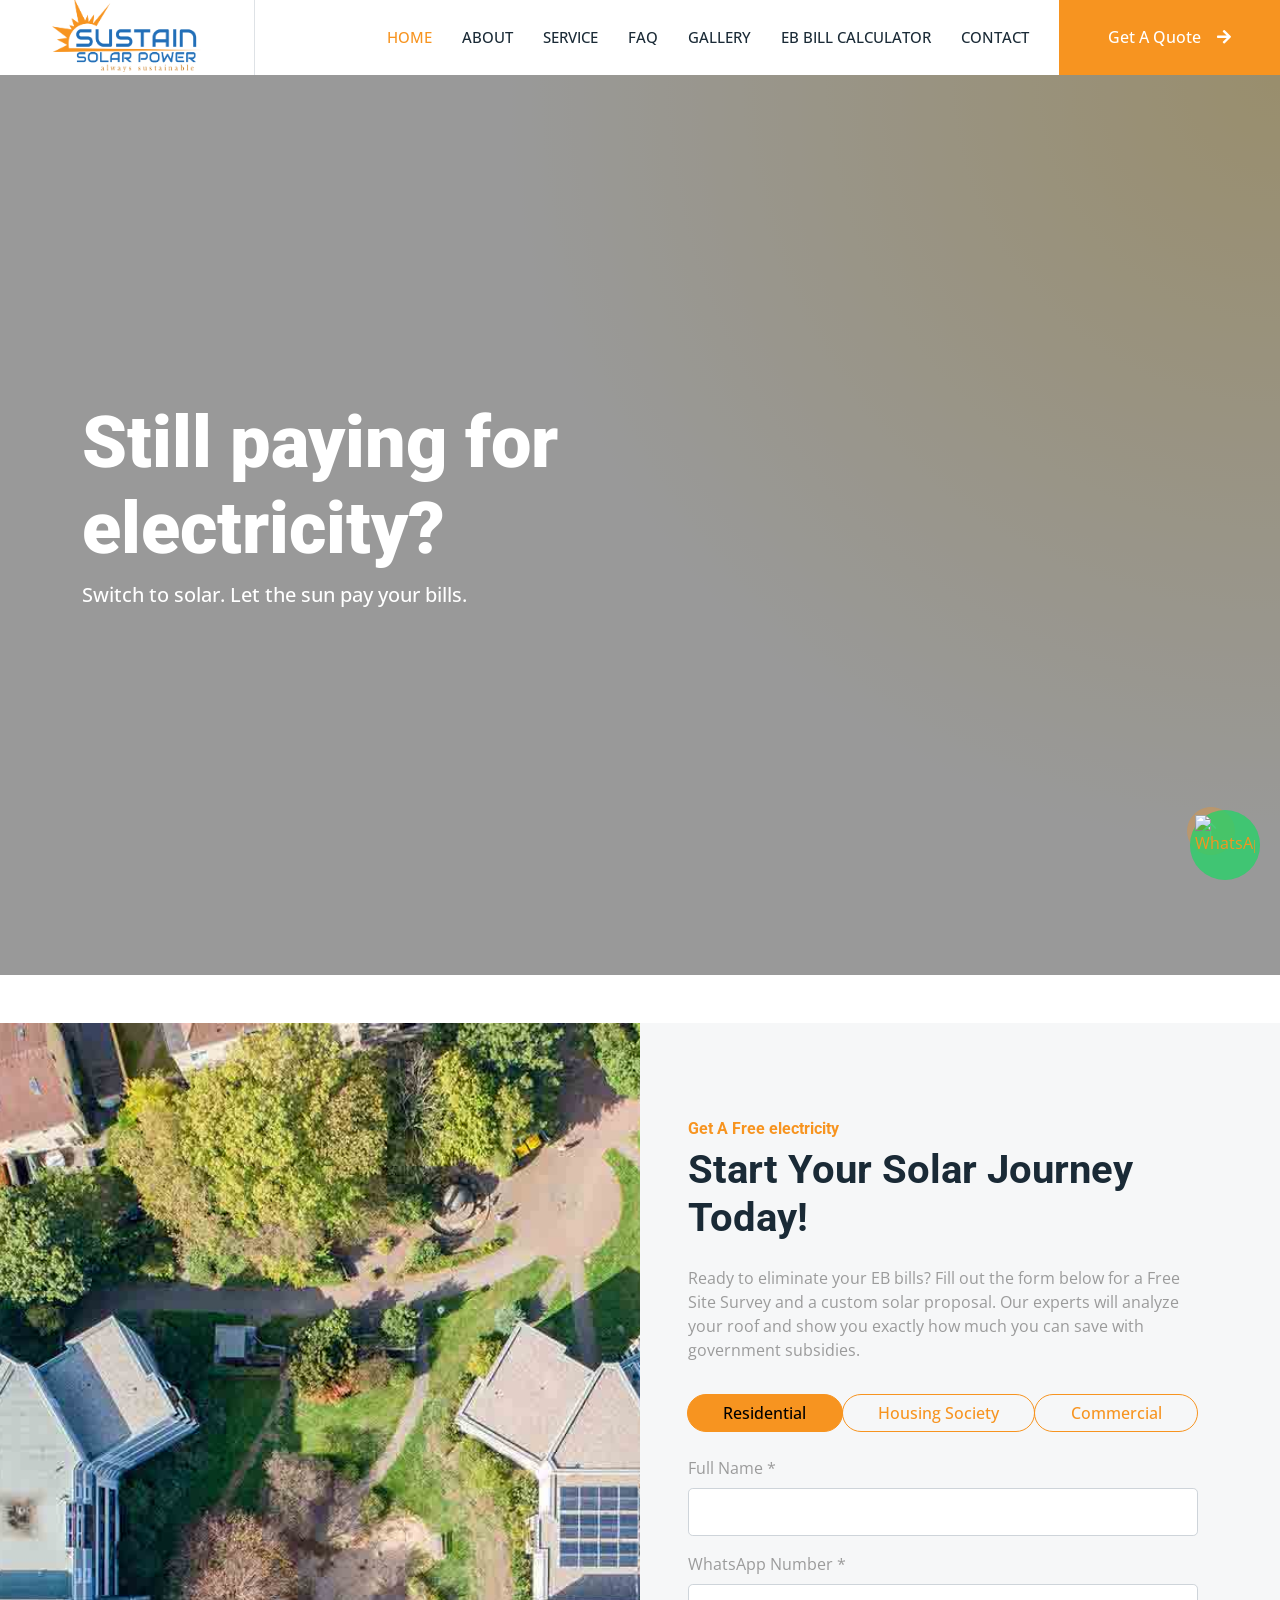
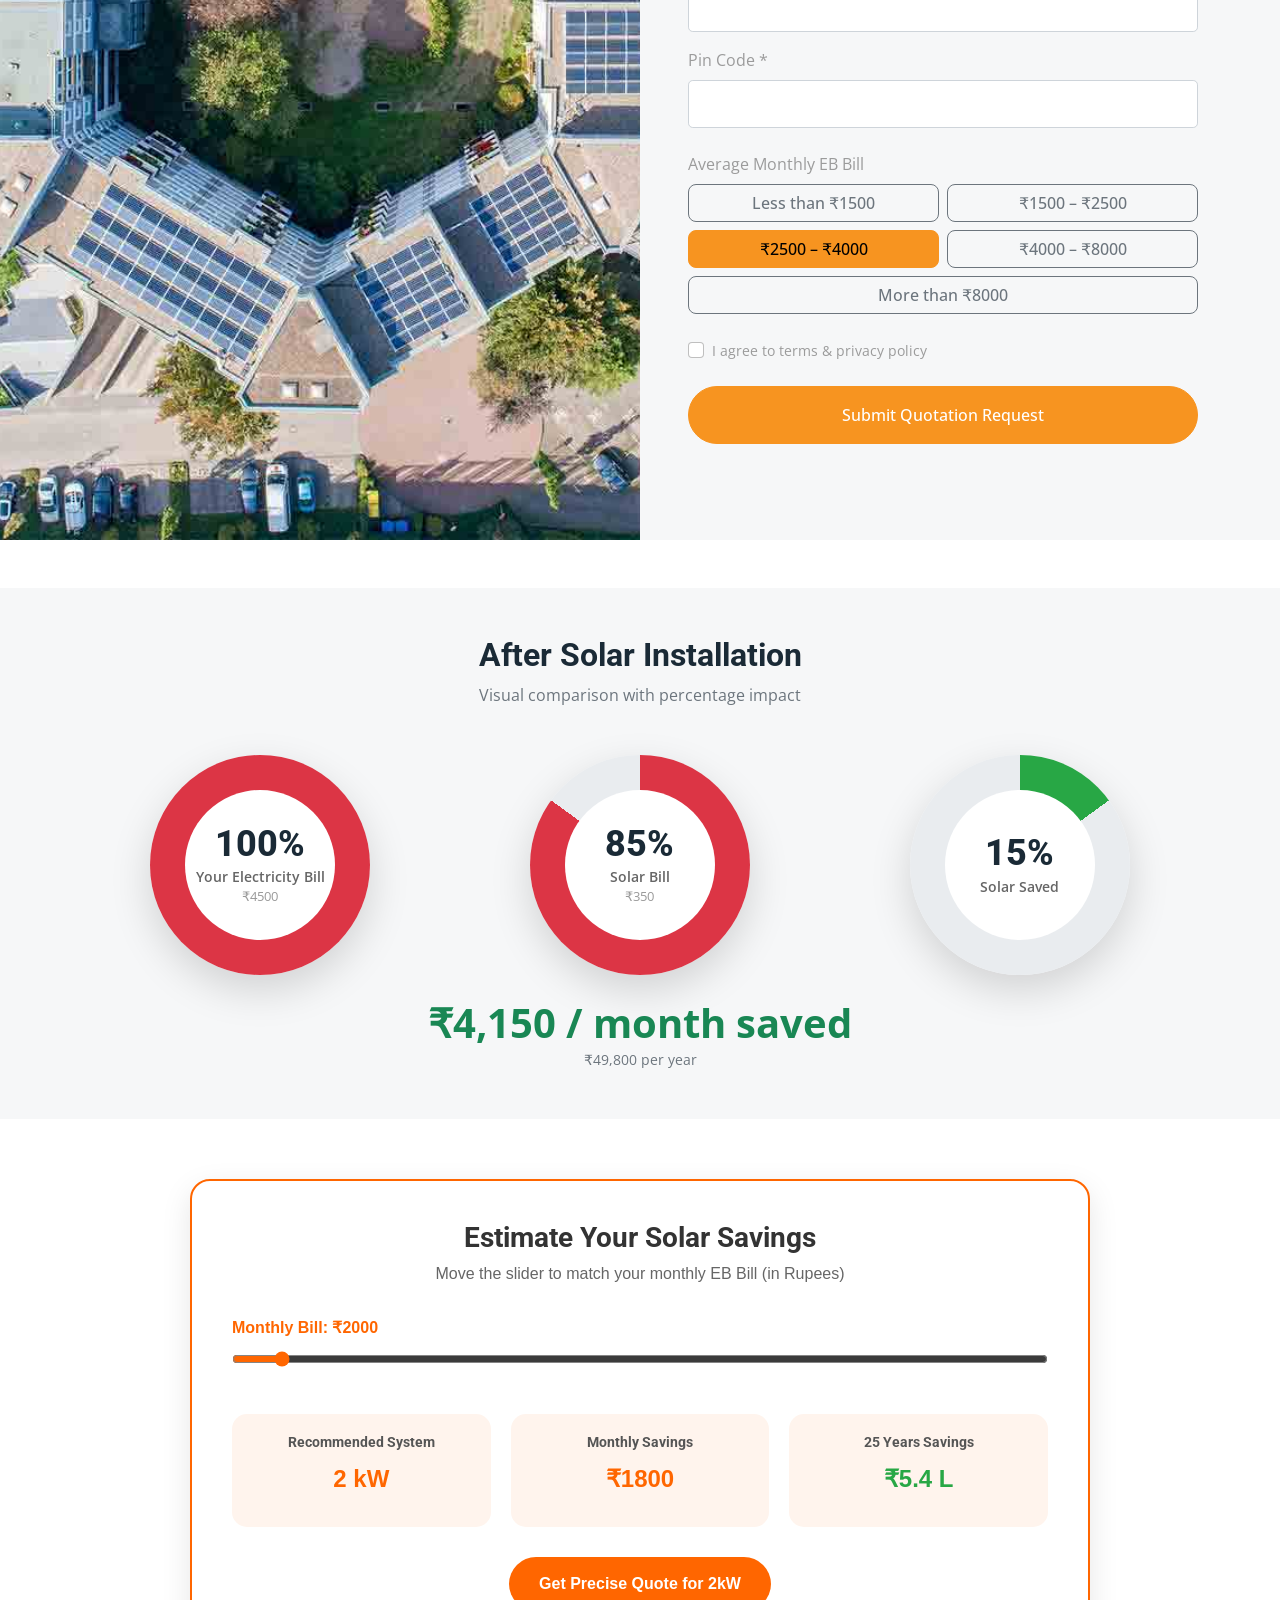
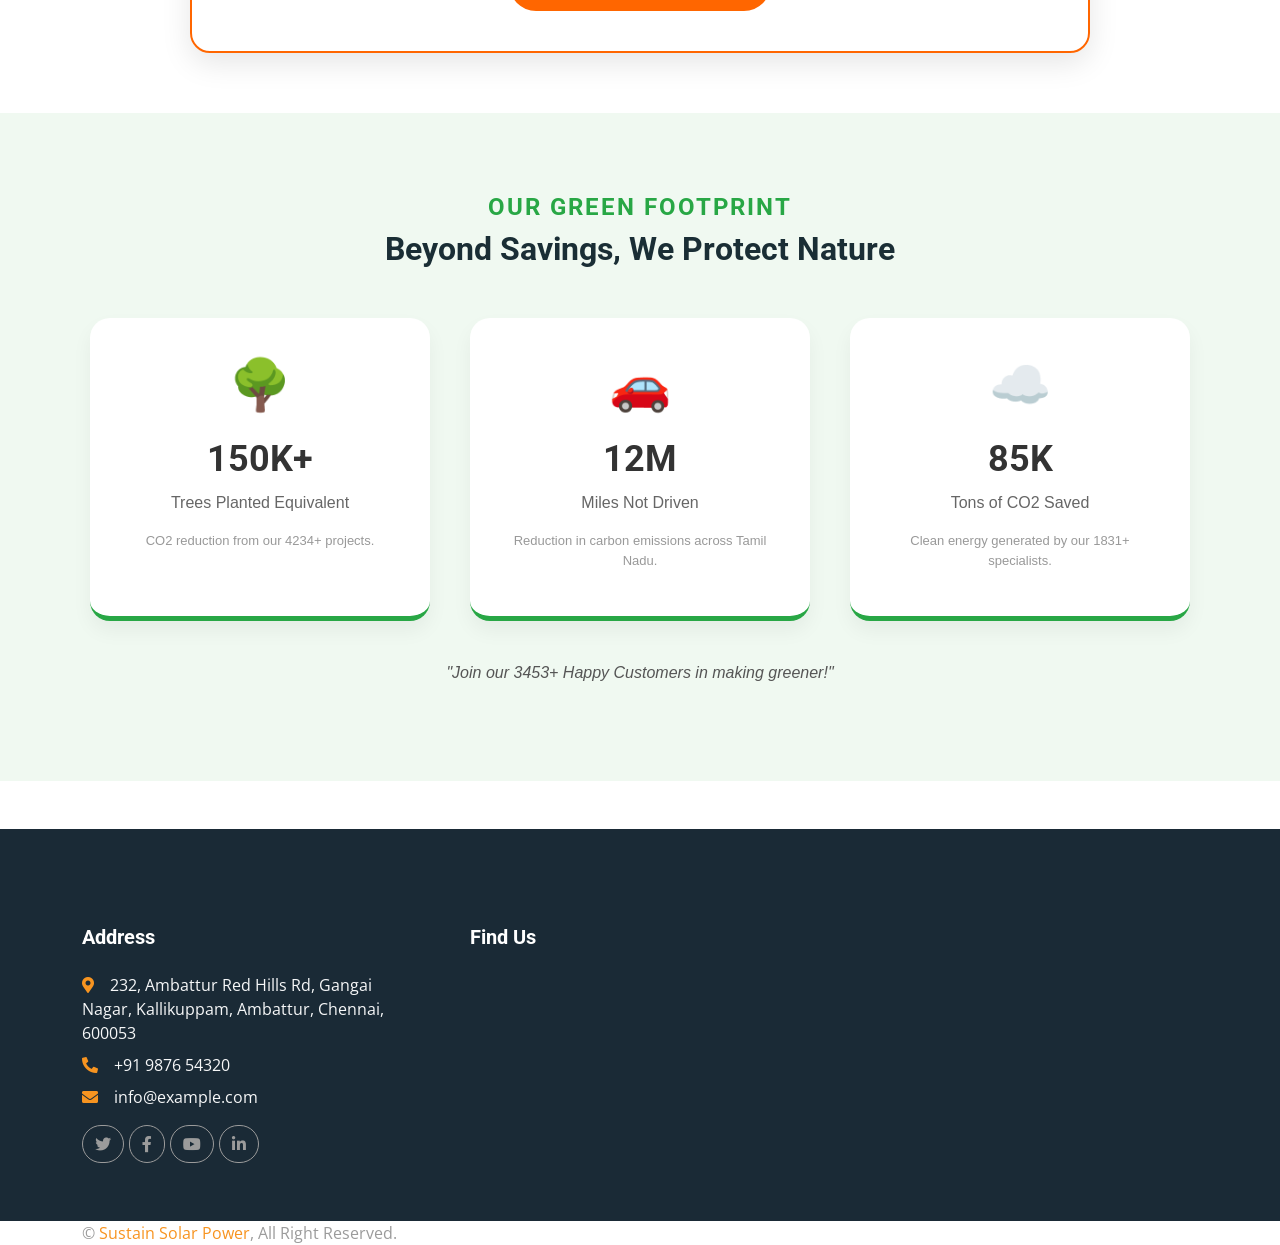
==== commit d7db25b6: "1 1" ====
--- a/index.html
+++ b/index.html
@@ -127,7 +127,7 @@
 				<a href="service.html" class="nav-item nav-link">Service</a>
 				<a href="faq.html" class="nav-item nav-link">FAQ</a>
 				<a href="gallery.html" class="nav-item nav-link">Gallery</a>
-				<a href="gallery.html" class="nav-item nav-link">EB Bill Calculator</a>
+				<a href="EBBillCalculator.html" class="nav-item nav-link">EB Bill Calculator</a>
 				<!--<a href="project.html" class="nav-item nav-link">Project</a>-->
 				<a href="contact.html" class="nav-item nav-link">Contact</a>
 				<!--   <div class="nav-item dropdown">
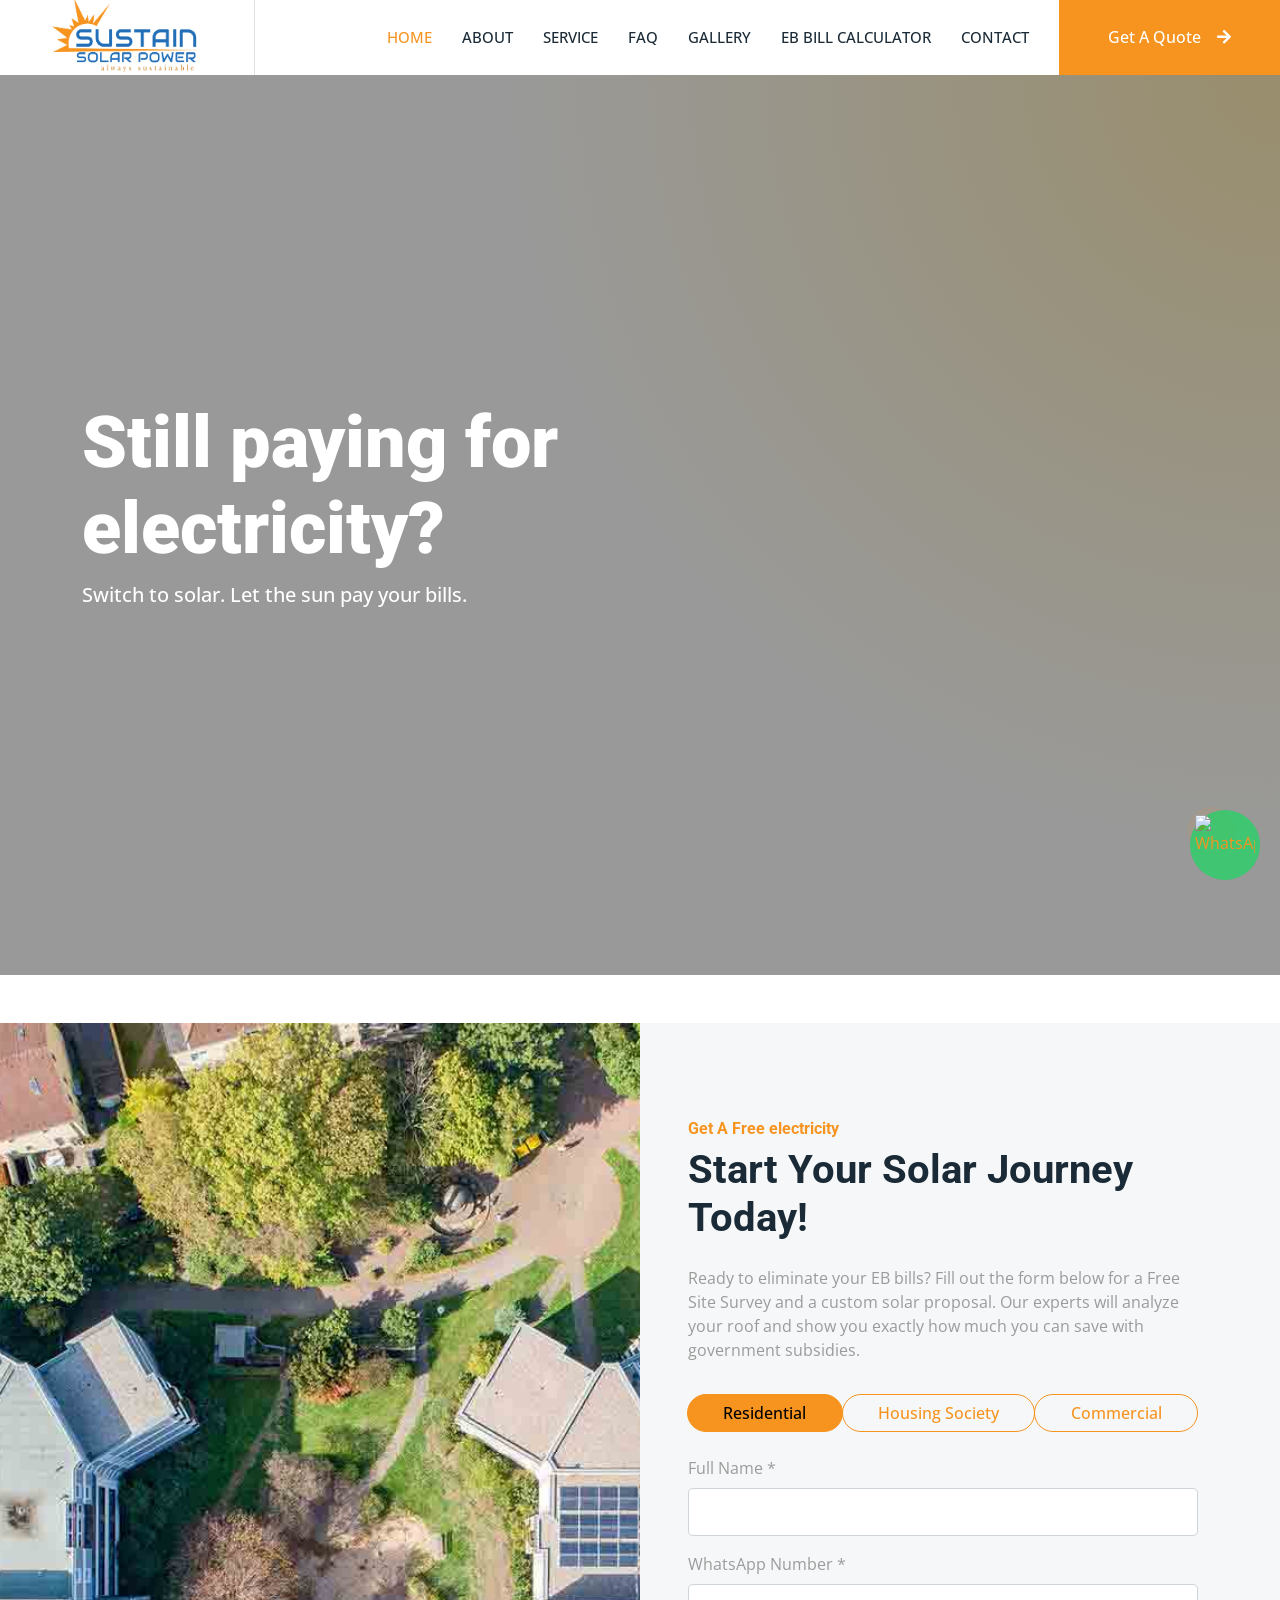
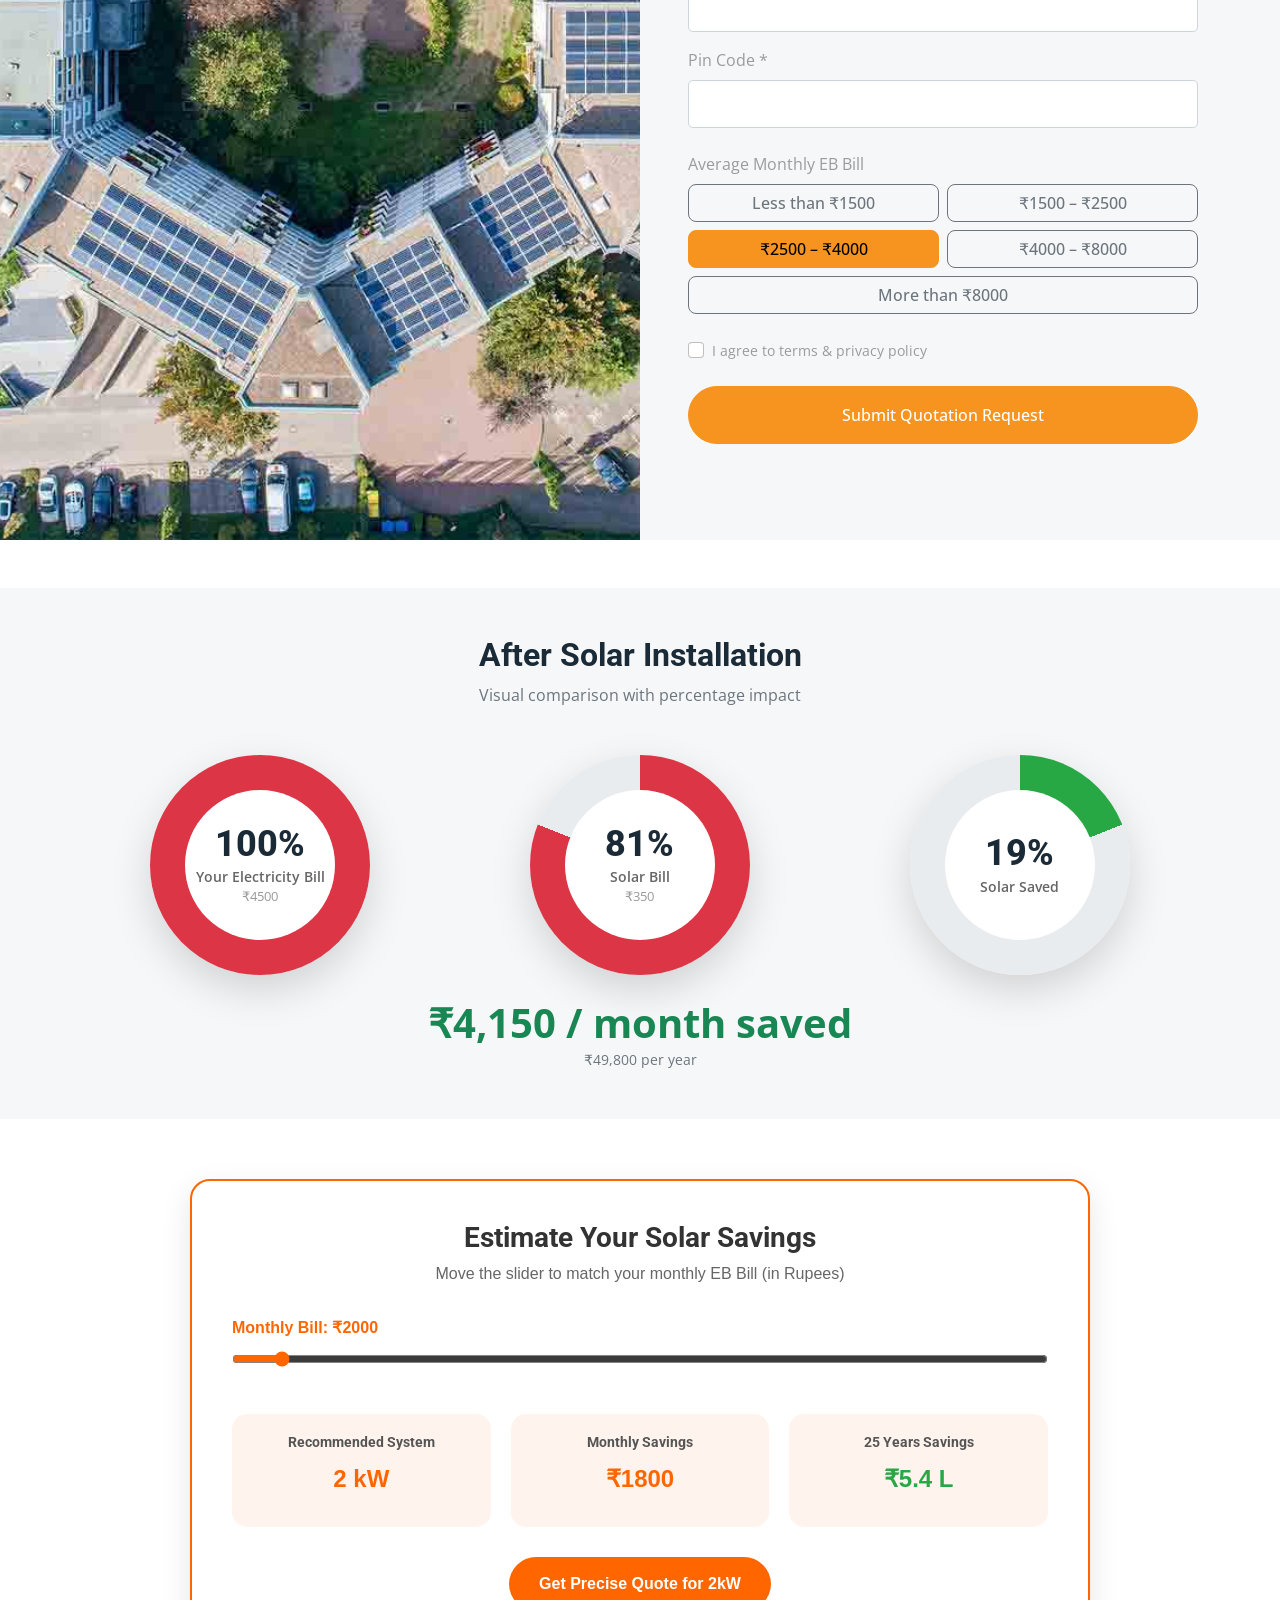
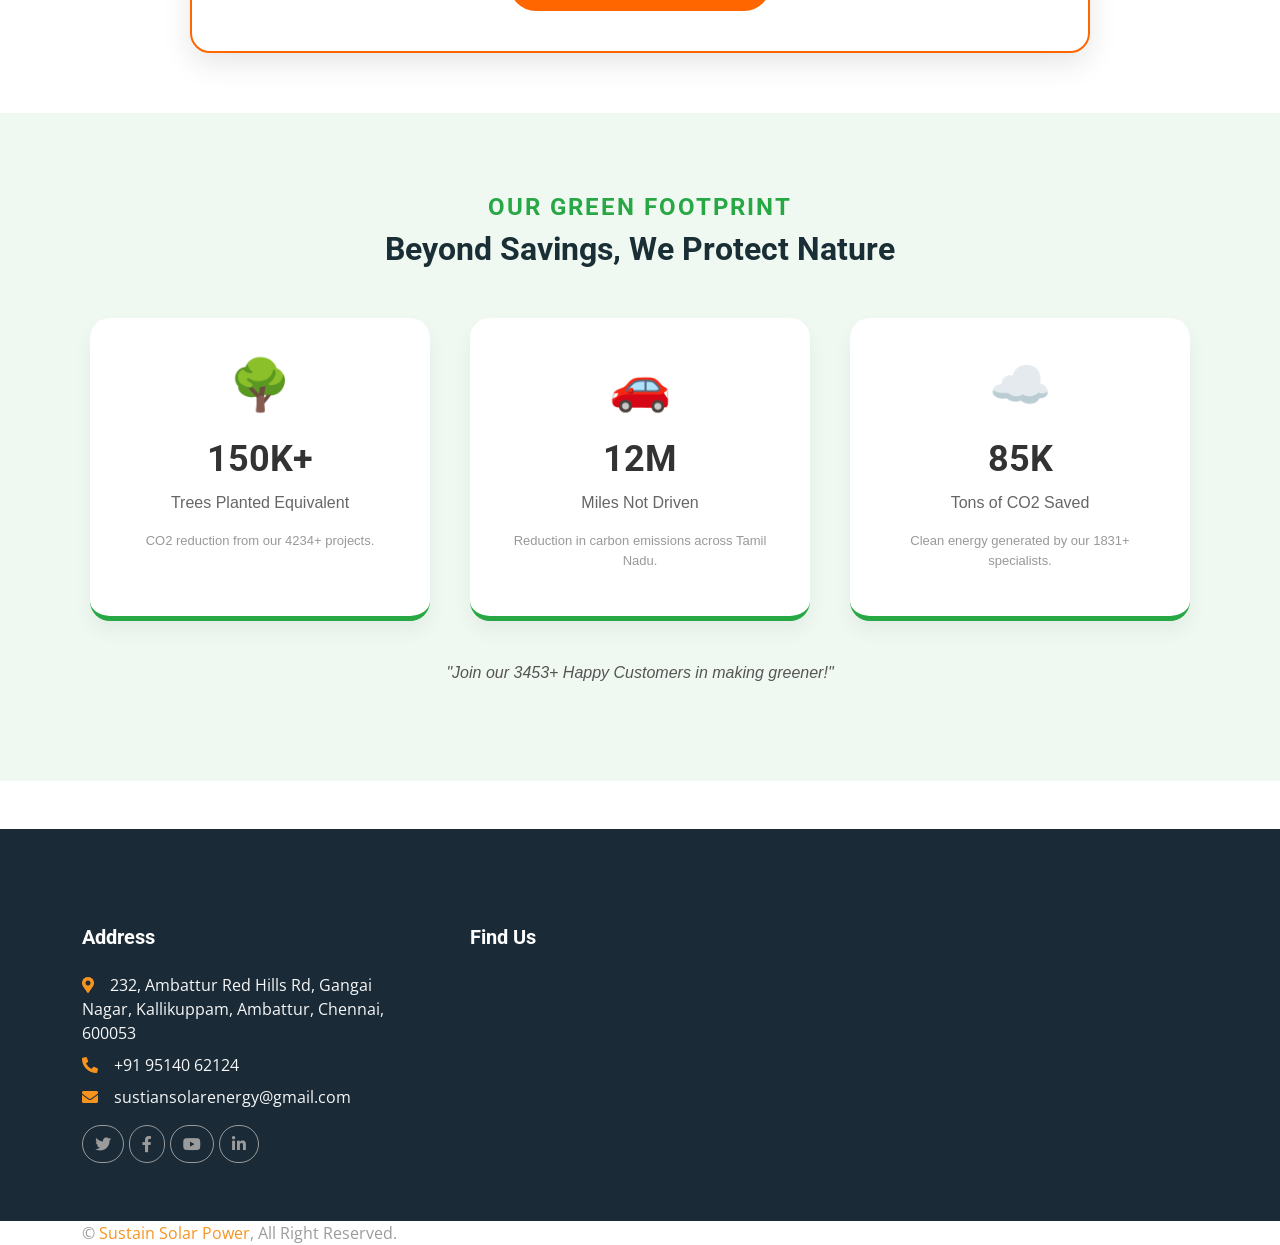
==== commit a613dd21: "1 1" ====
--- a/index.html
+++ b/index.html
@@ -935,8 +935,8 @@
 				<div class="col-lg-4 col-md-6">
 					<h5 class="text-white mb-4">Address</h5>
 					<p class="mb-2"><i class="fa fa-map-marker-alt text-primary me-3"></i>232, Ambattur Red Hills Rd, Gangai Nagar, Kallikuppam, Ambattur, Chennai, 600053</p>
-					<p class="mb-2"><i class="fa fa-phone-alt text-primary me-3"></i>+91 9876 54320</p>
-					<p class="mb-2"><i class="fa fa-envelope text-primary me-3"></i>info@example.com</p>
+					<p class="mb-2"><i class="fa fa-phone-alt text-primary me-3"></i>+91 95140 62124</p>
+					<p class="mb-2"><i class="fa fa-envelope text-primary me-3"></i>sustiansolarenergy@gmail.com</p>
 					<div class="d-flex pt-2">
 						<a class="btn btn-outline-light btn-social" href=""><i class="fab fa-twitter"></i></a>
 						<a class="btn btn-outline-light btn-social" href=""><i class="fab fa-facebook-f"></i></a>
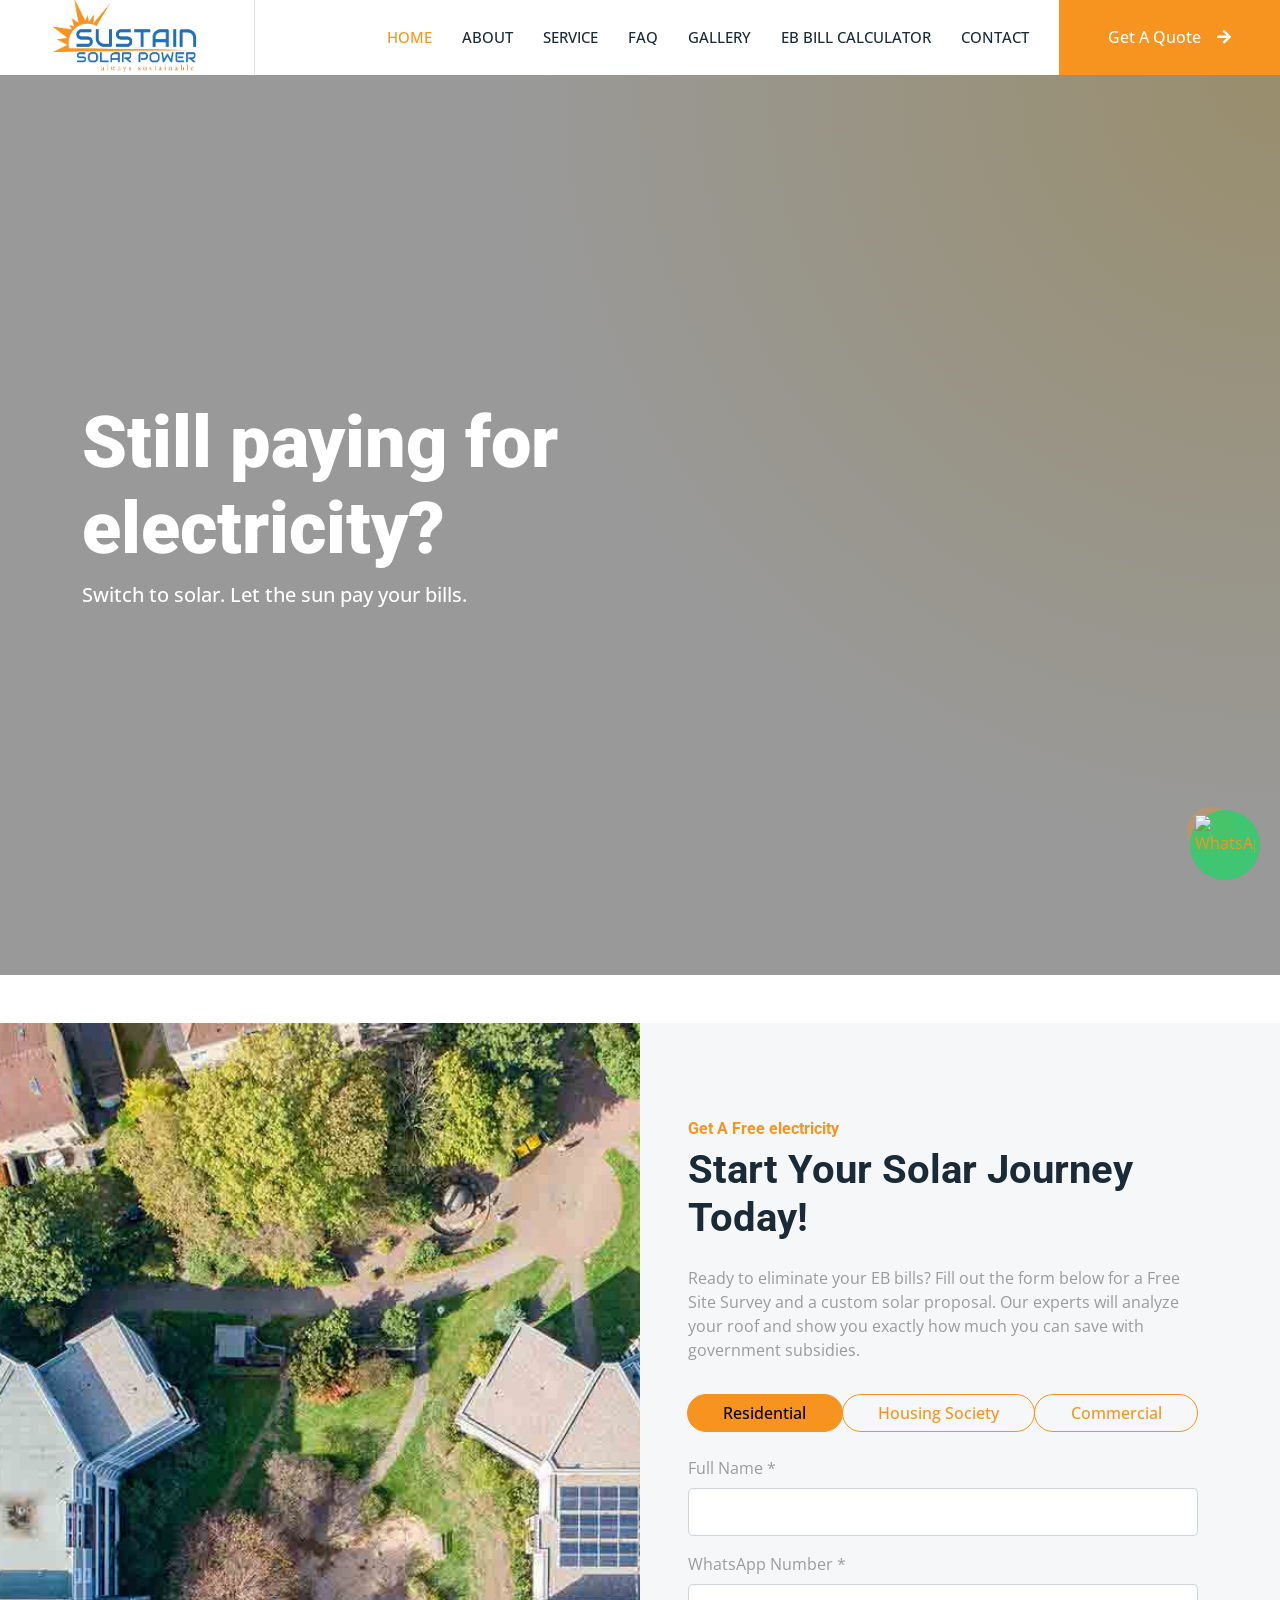
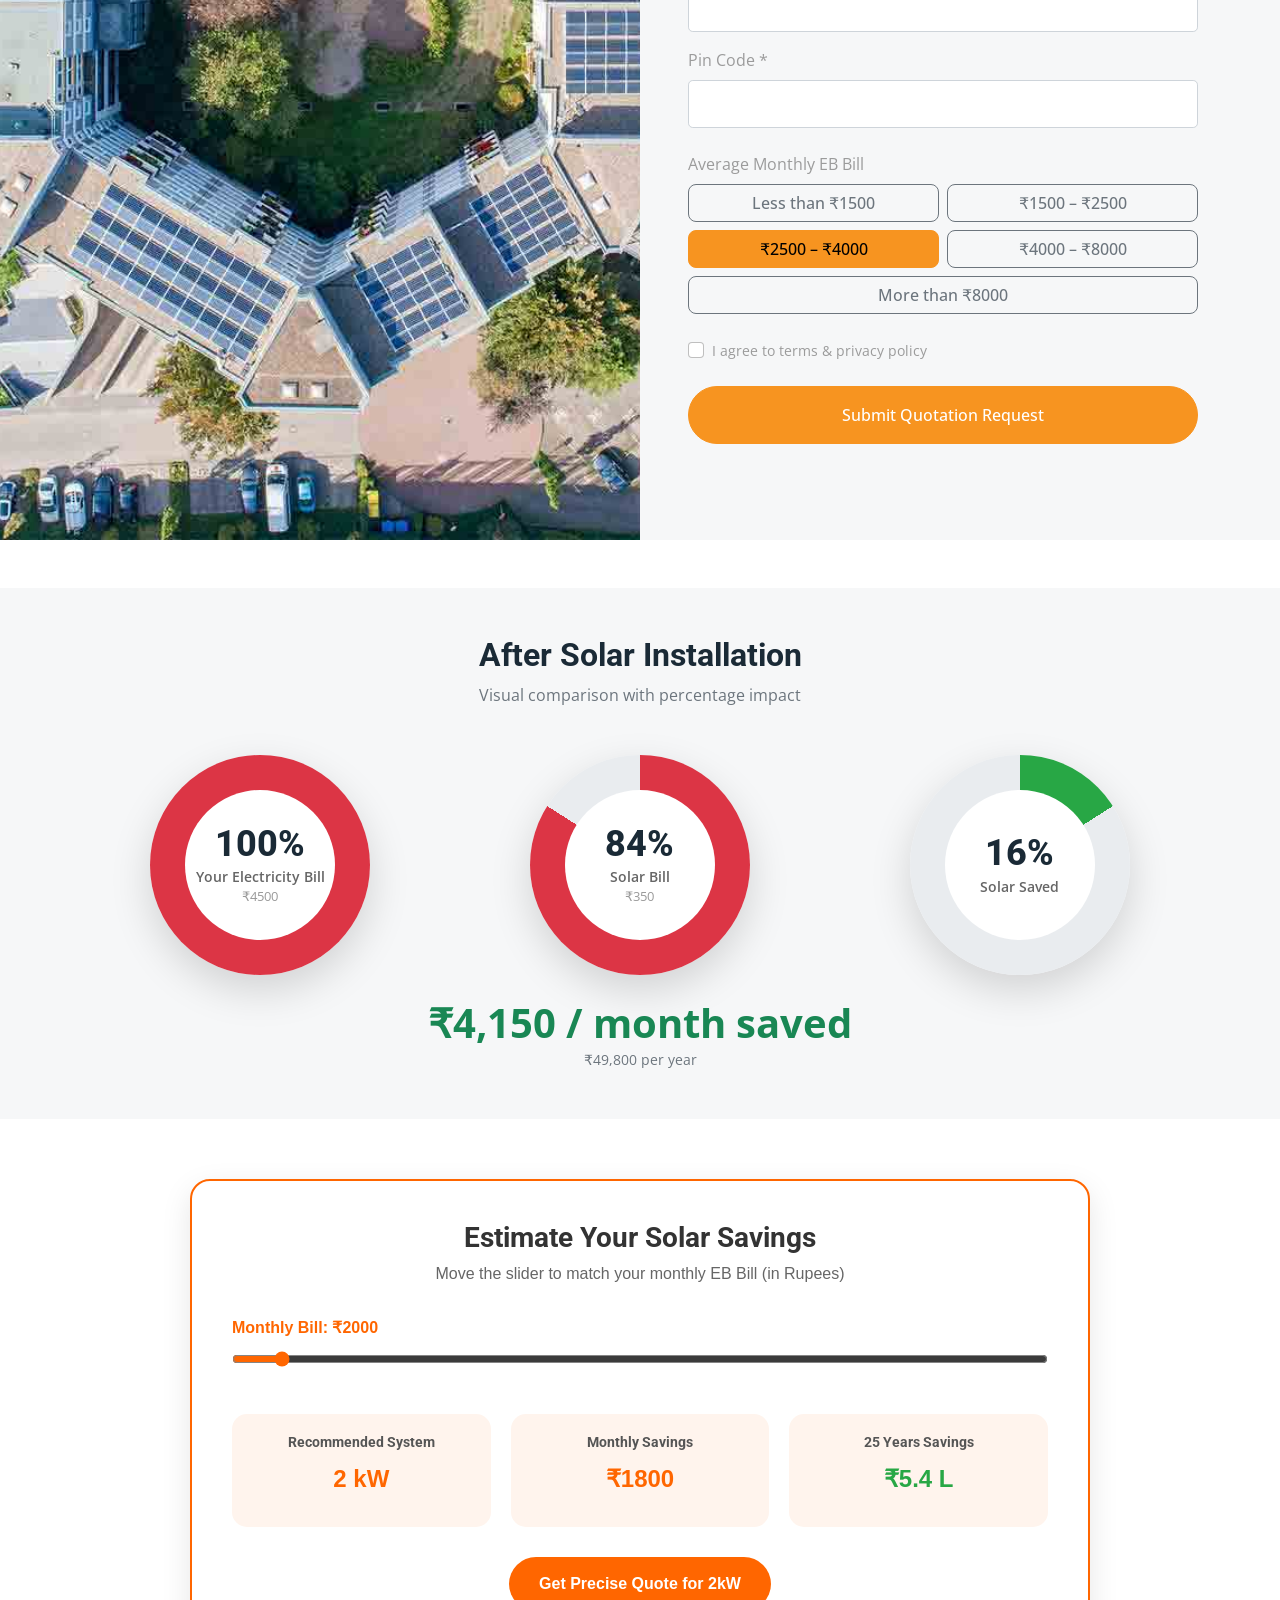
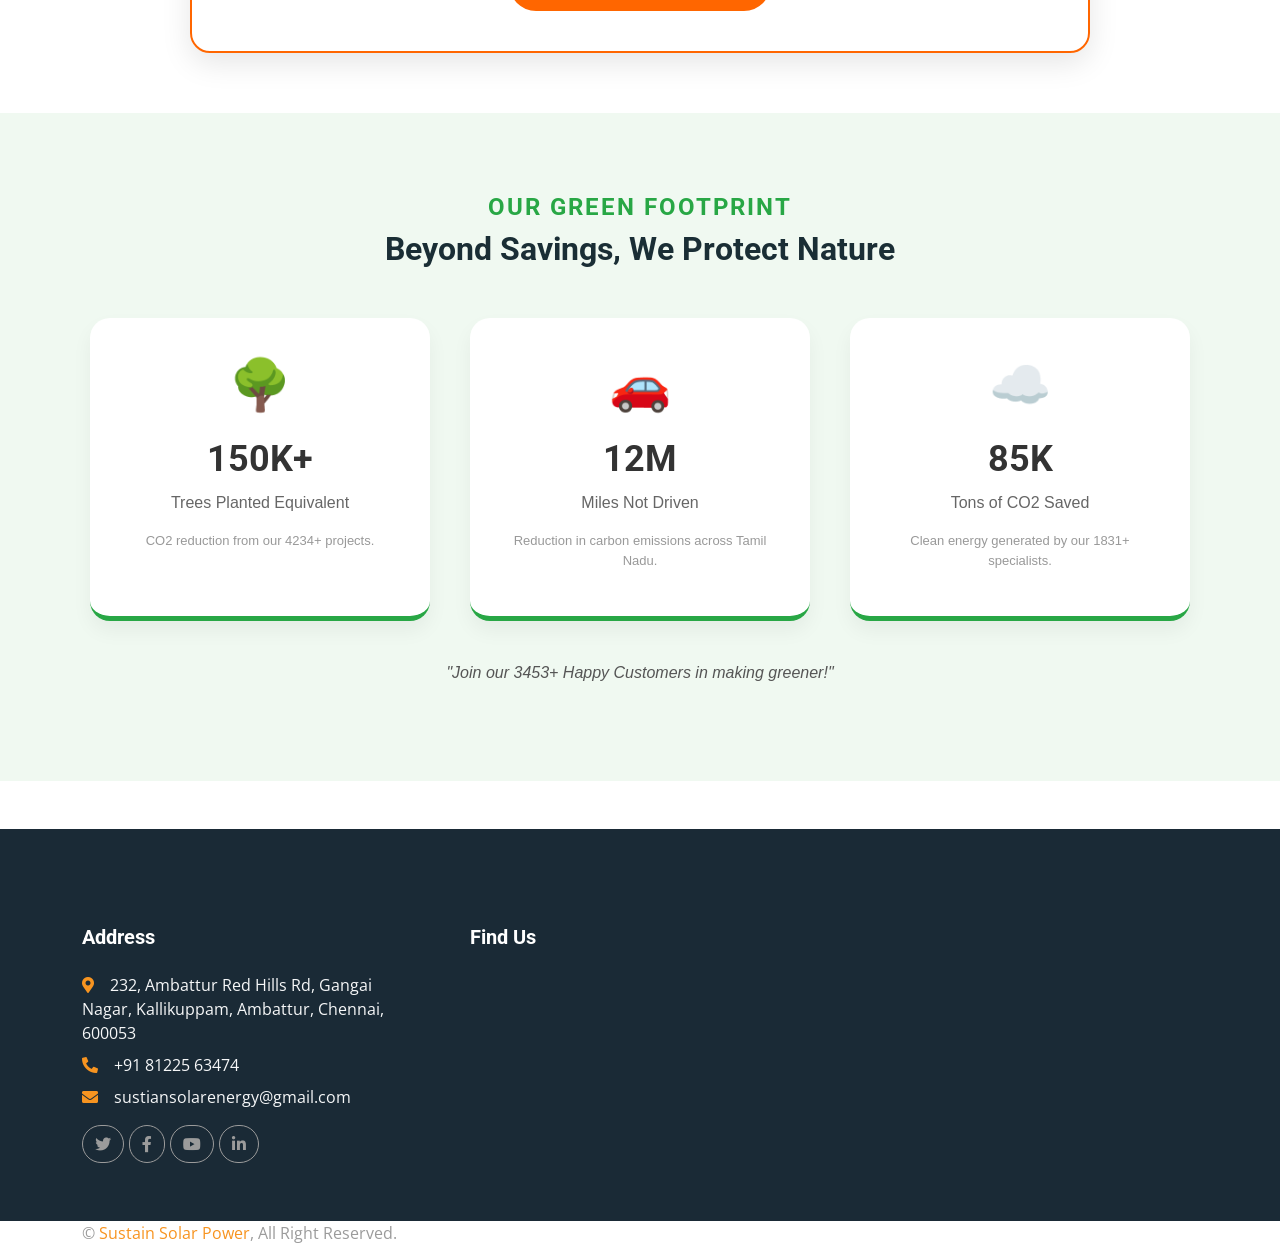
==== commit 27e688ae: "1 1" ====
--- a/index.html
+++ b/index.html
@@ -935,7 +935,7 @@
 				<div class="col-lg-4 col-md-6">
 					<h5 class="text-white mb-4">Address</h5>
 					<p class="mb-2"><i class="fa fa-map-marker-alt text-primary me-3"></i>232, Ambattur Red Hills Rd, Gangai Nagar, Kallikuppam, Ambattur, Chennai, 600053</p>
-					<p class="mb-2"><i class="fa fa-phone-alt text-primary me-3"></i>+91 95140 62124</p>
+					<p class="mb-2"><i class="fa fa-phone-alt text-primary me-3"></i>+91 81225 63474</p>
 					<p class="mb-2"><i class="fa fa-envelope text-primary me-3"></i>sustiansolarenergy@gmail.com</p>
 					<div class="d-flex pt-2">
 						<a class="btn btn-outline-light btn-social" href=""><i class="fab fa-twitter"></i></a>
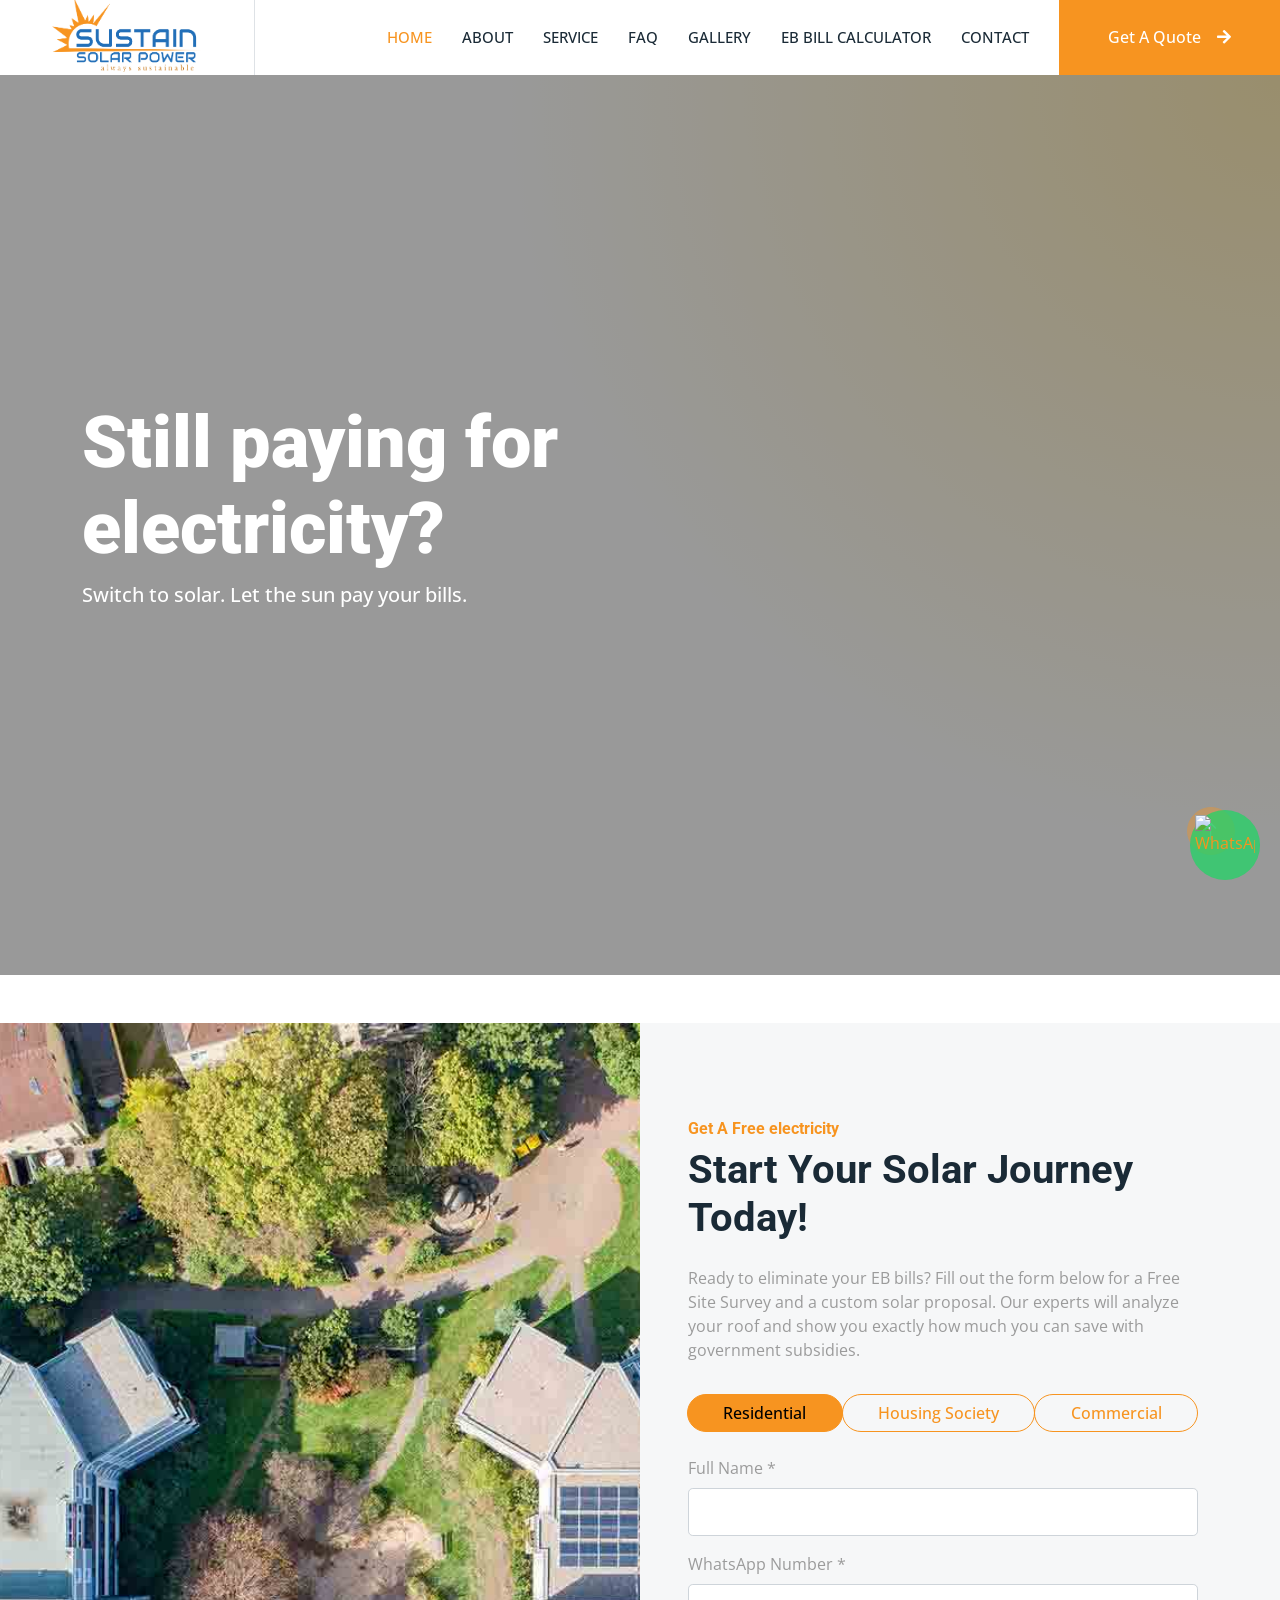
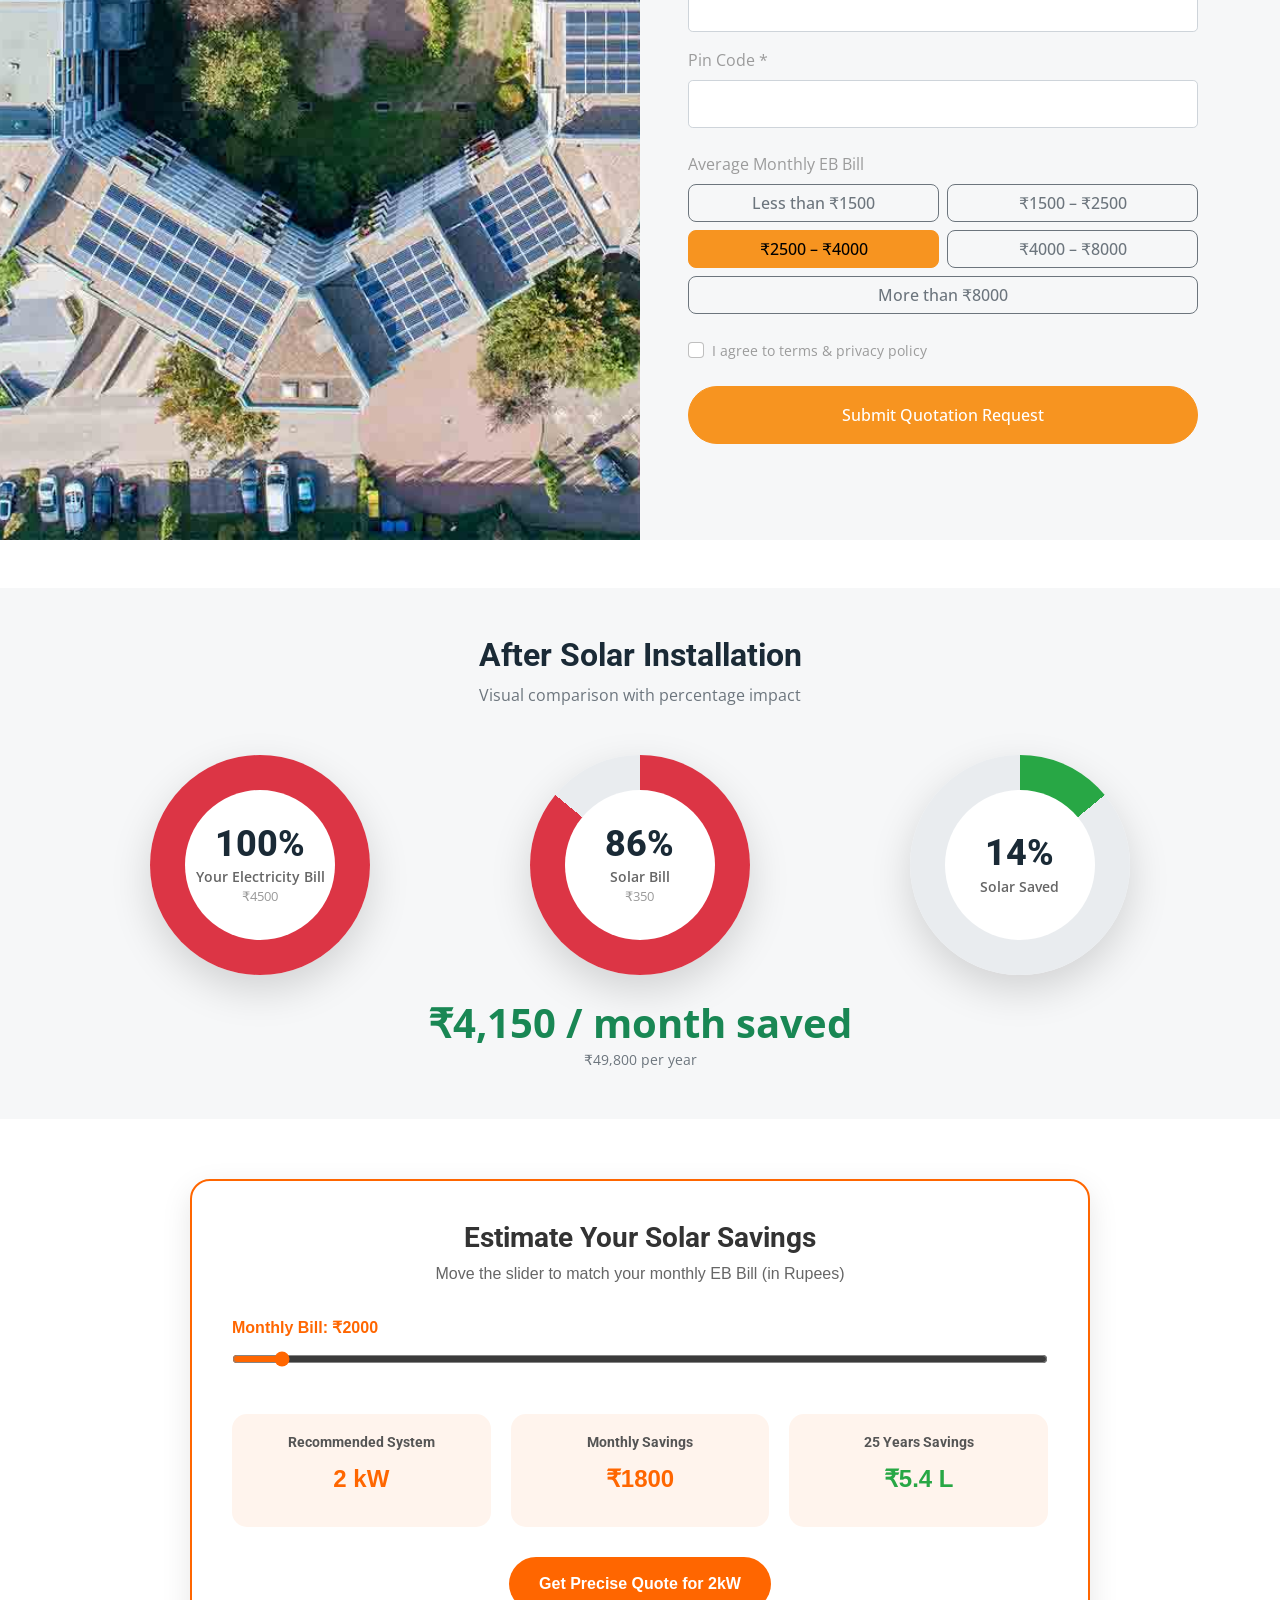
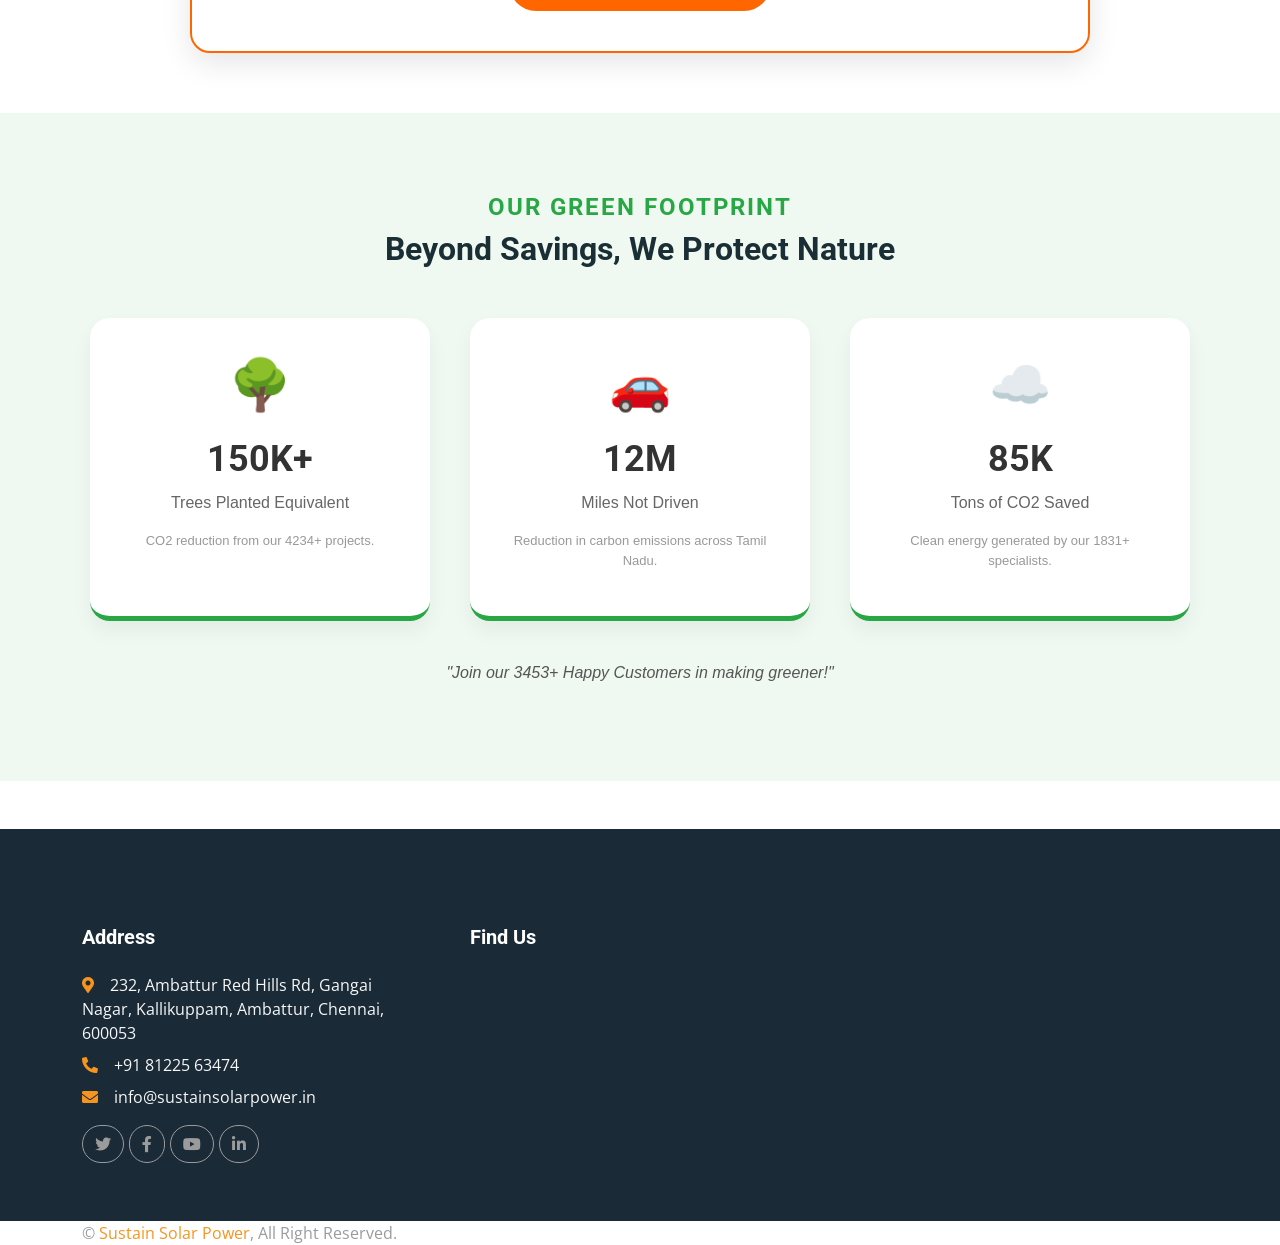
==== commit 262bdb8c: "1" ====
--- a/index.html
+++ b/index.html
@@ -936,7 +936,7 @@
 					<h5 class="text-white mb-4">Address</h5>
 					<p class="mb-2"><i class="fa fa-map-marker-alt text-primary me-3"></i>232, Ambattur Red Hills Rd, Gangai Nagar, Kallikuppam, Ambattur, Chennai, 600053</p>
 					<p class="mb-2"><i class="fa fa-phone-alt text-primary me-3"></i>+91 81225 63474</p>
-					<p class="mb-2"><i class="fa fa-envelope text-primary me-3"></i>sustiansolarenergy@gmail.com</p>
+					<p class="mb-2"><i class="fa fa-envelope text-primary me-3"></i>info@sustainsolarpower.in</p>
 					<div class="d-flex pt-2">
 						<a class="btn btn-outline-light btn-social" href=""><i class="fab fa-twitter"></i></a>
 						<a class="btn btn-outline-light btn-social" href=""><i class="fab fa-facebook-f"></i></a>
